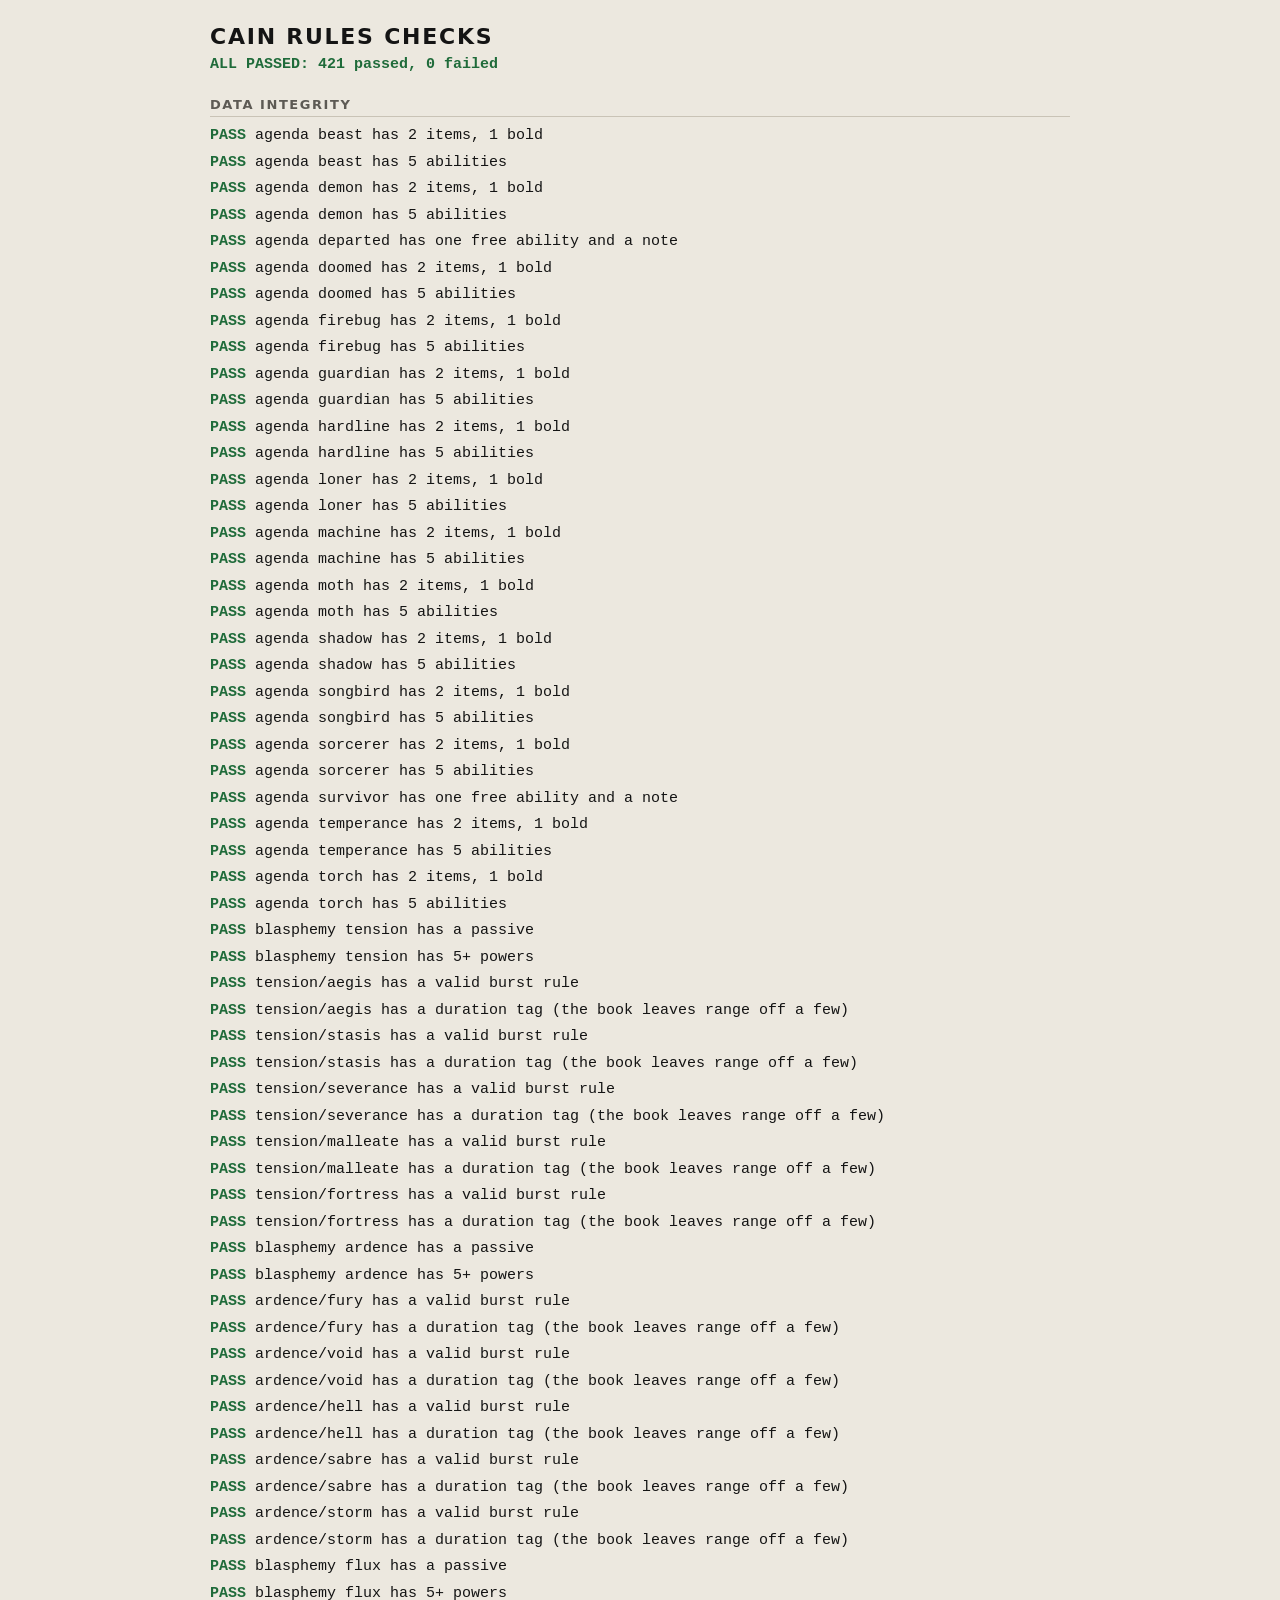
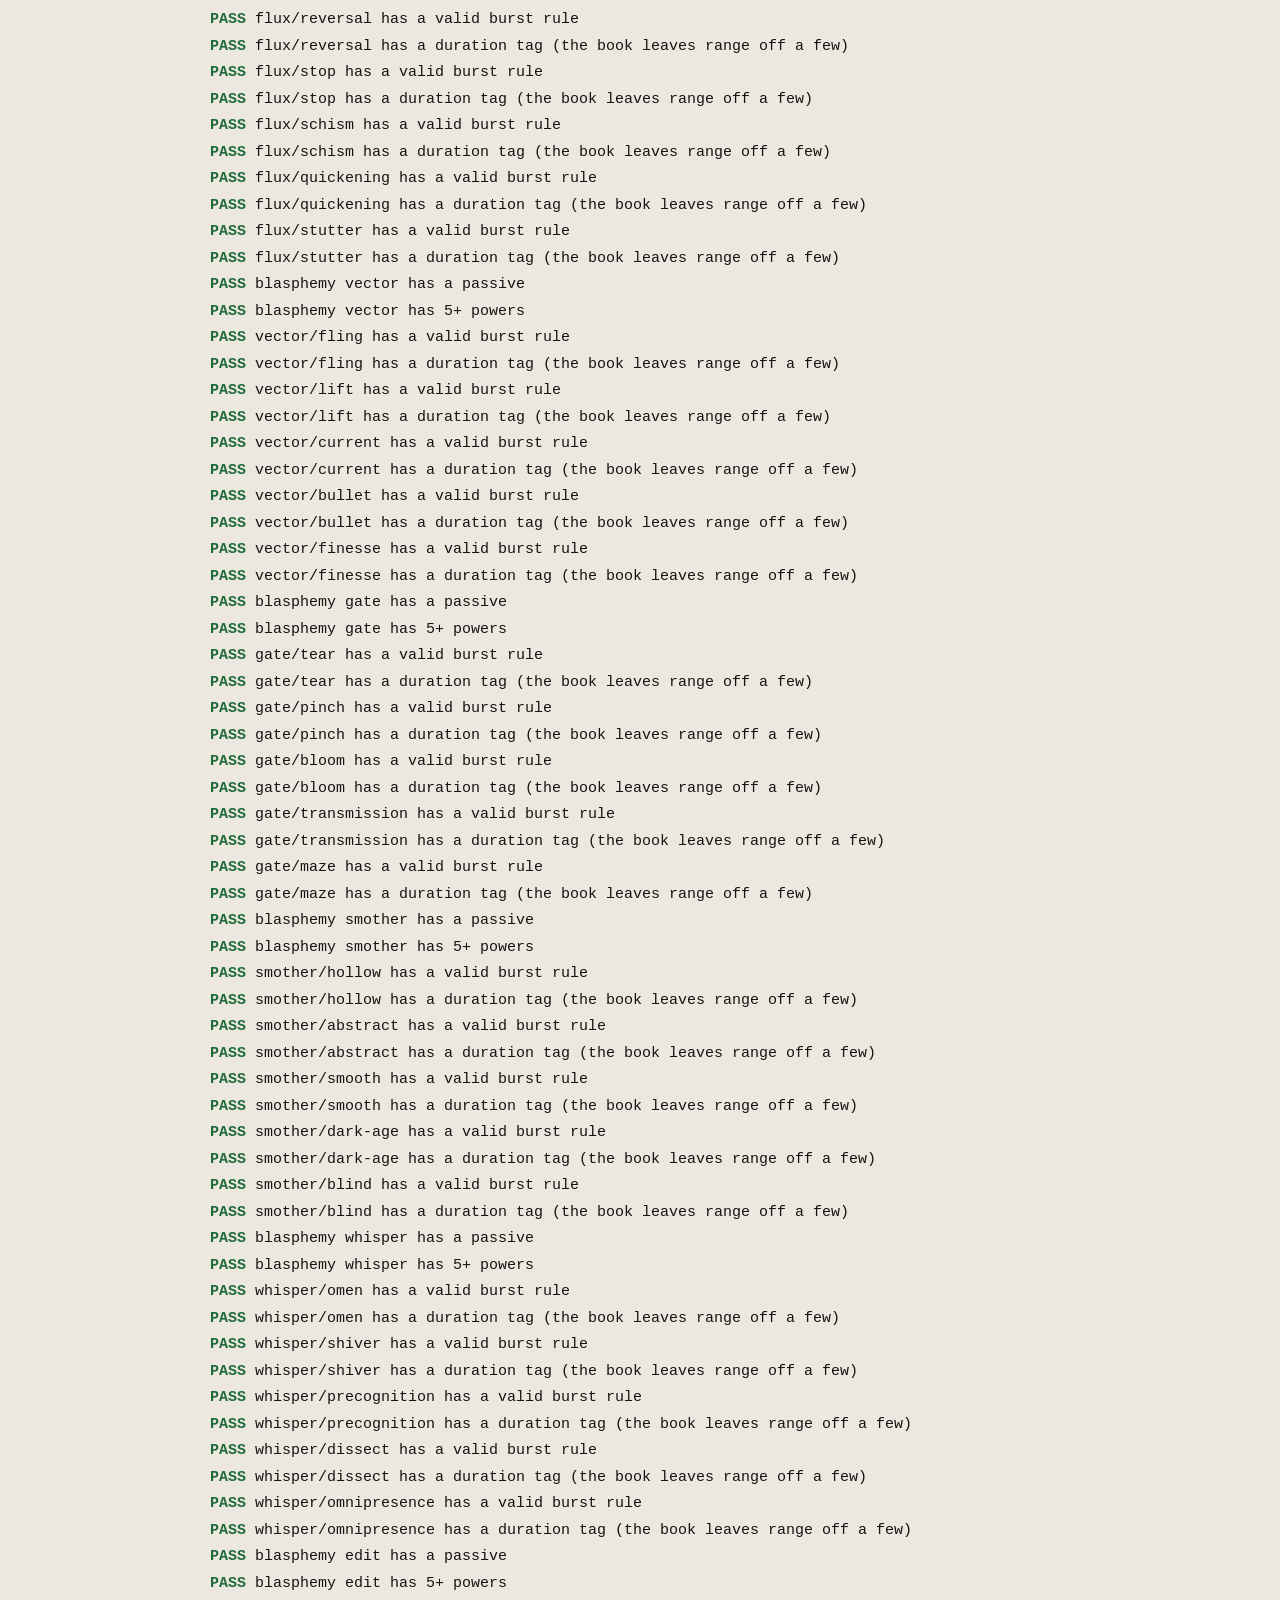
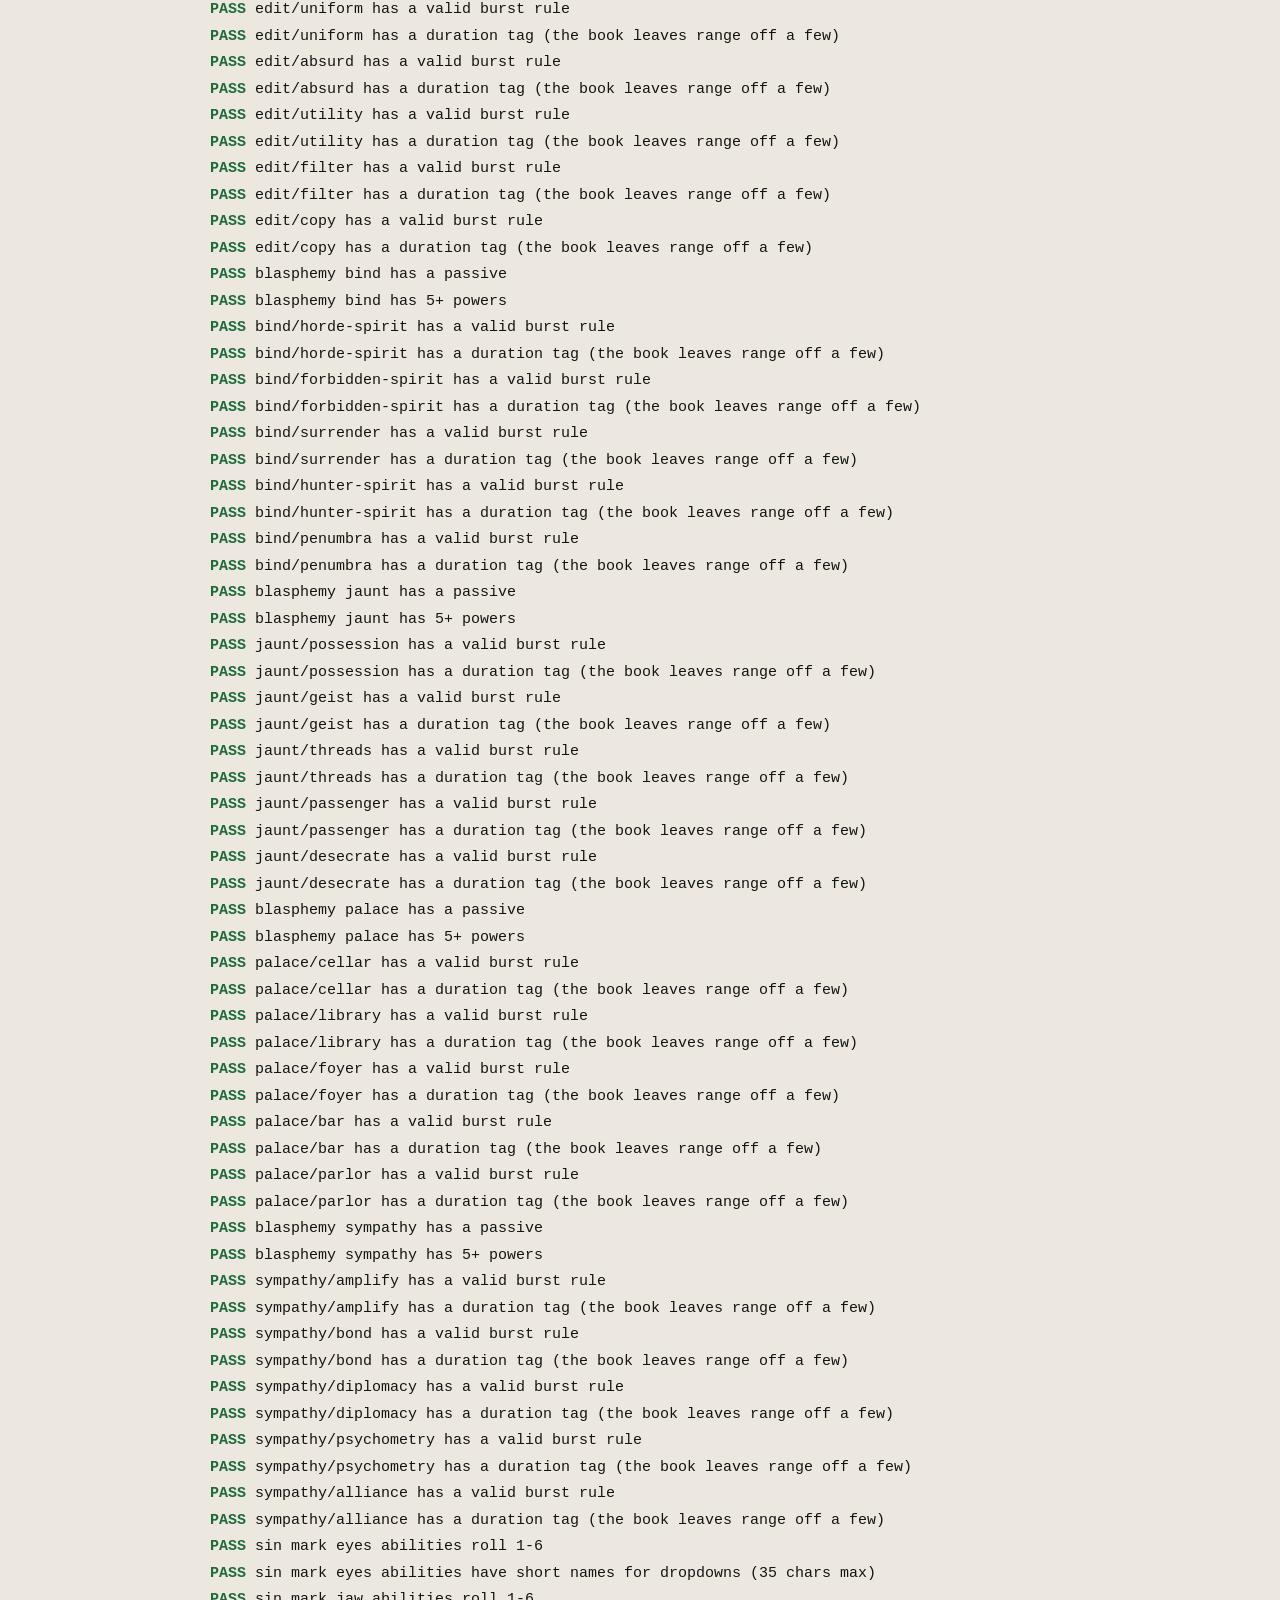
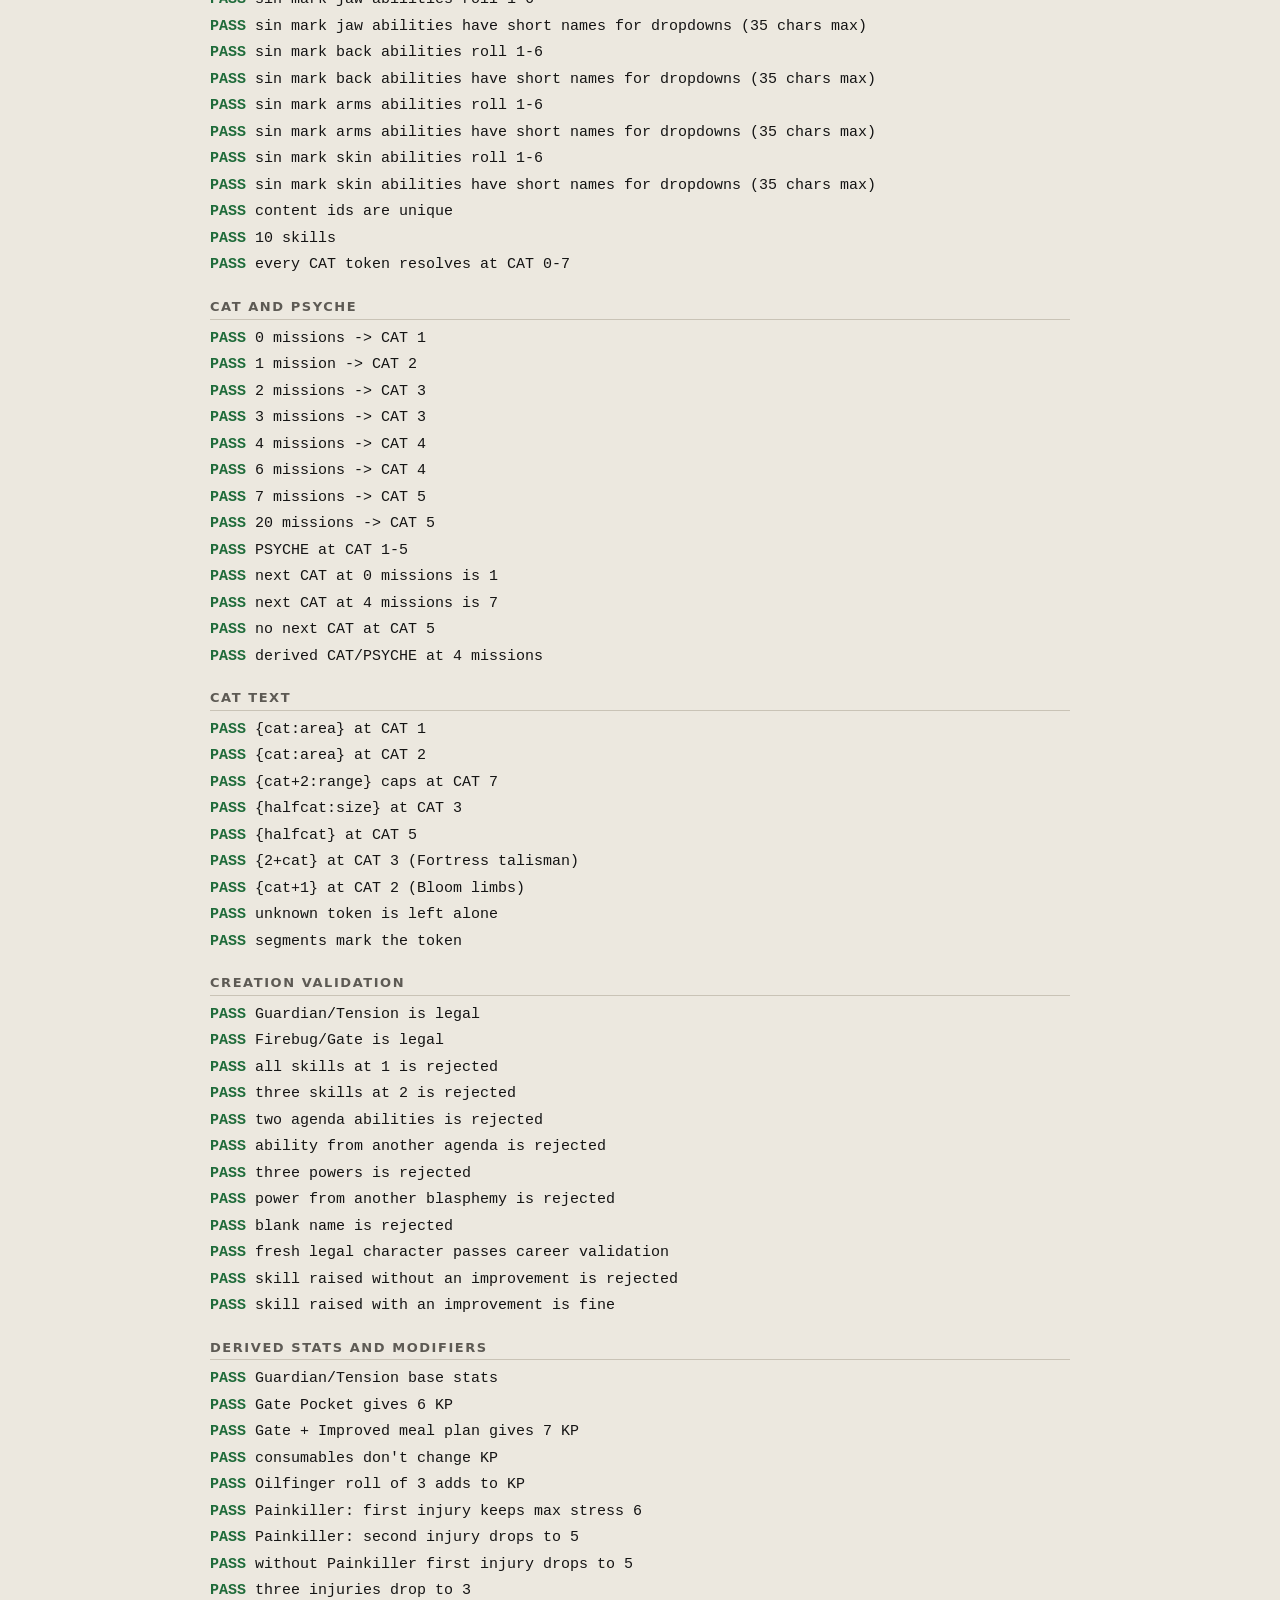
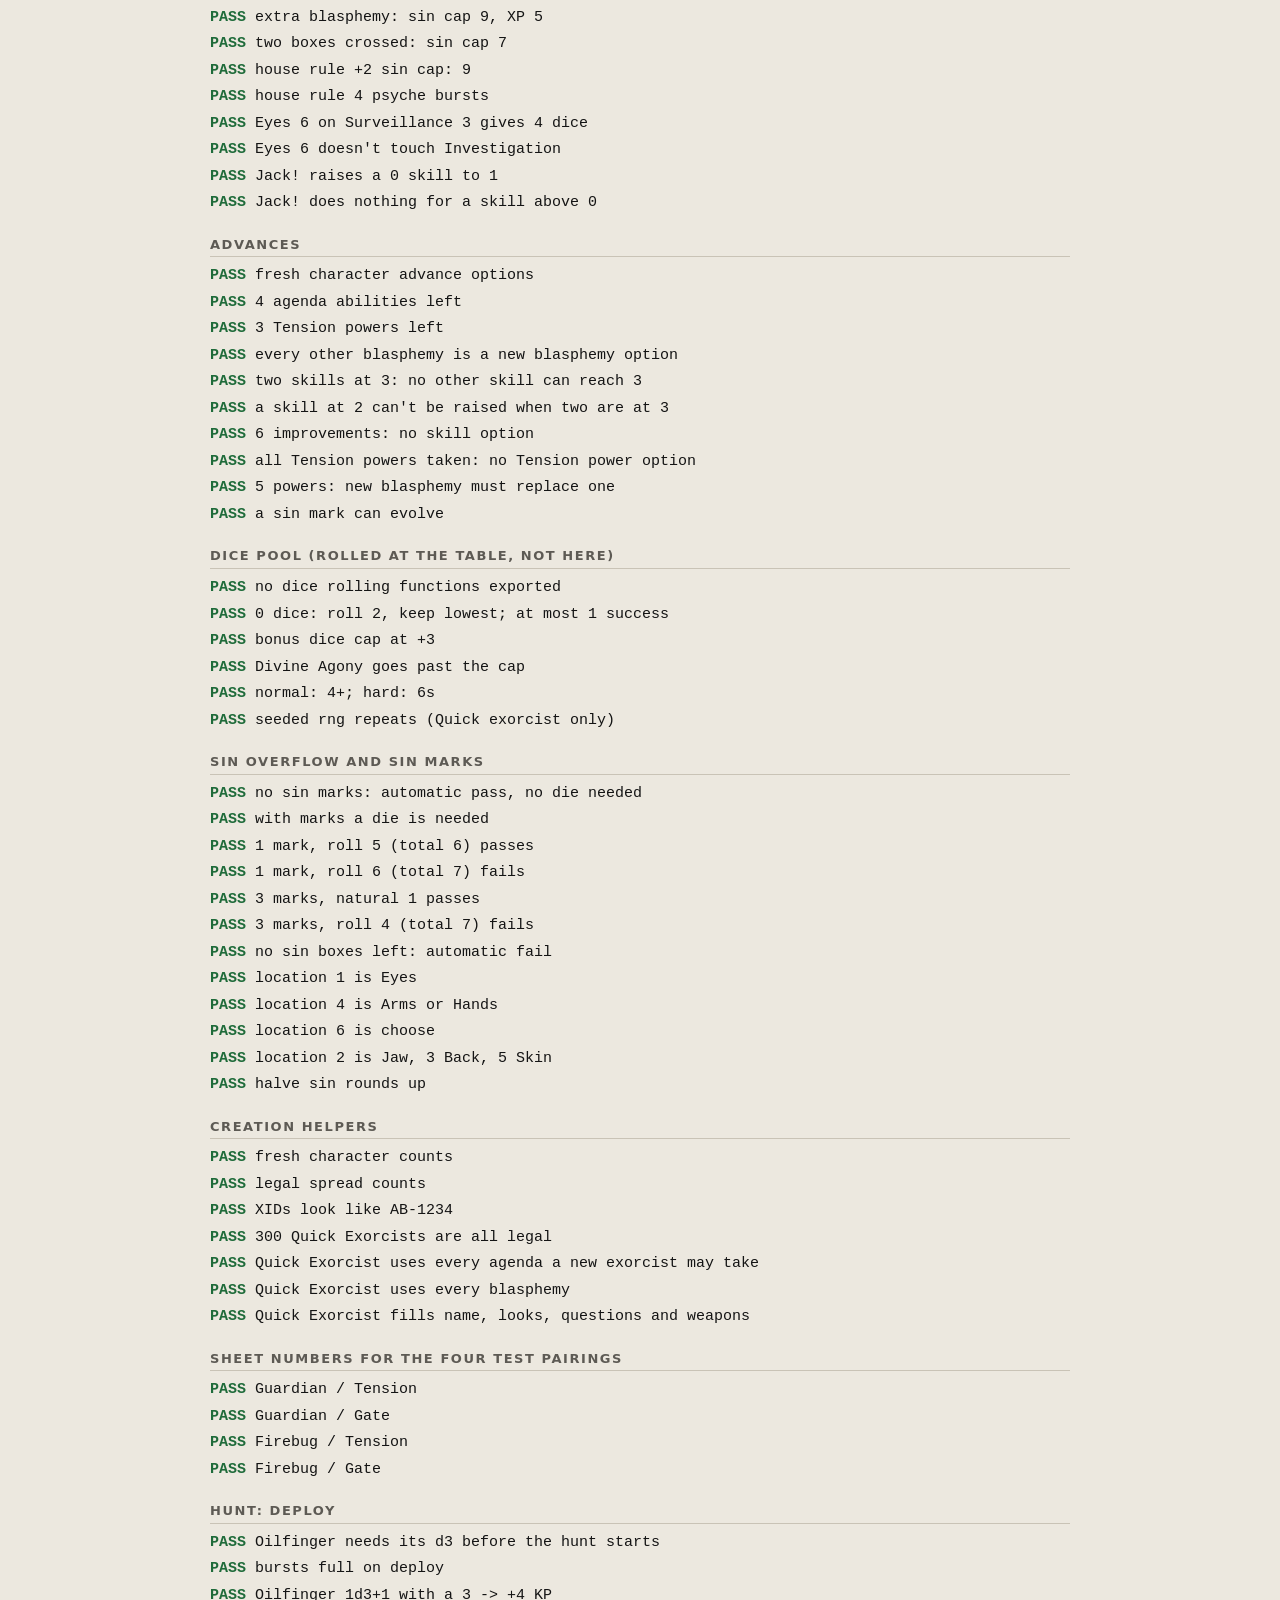
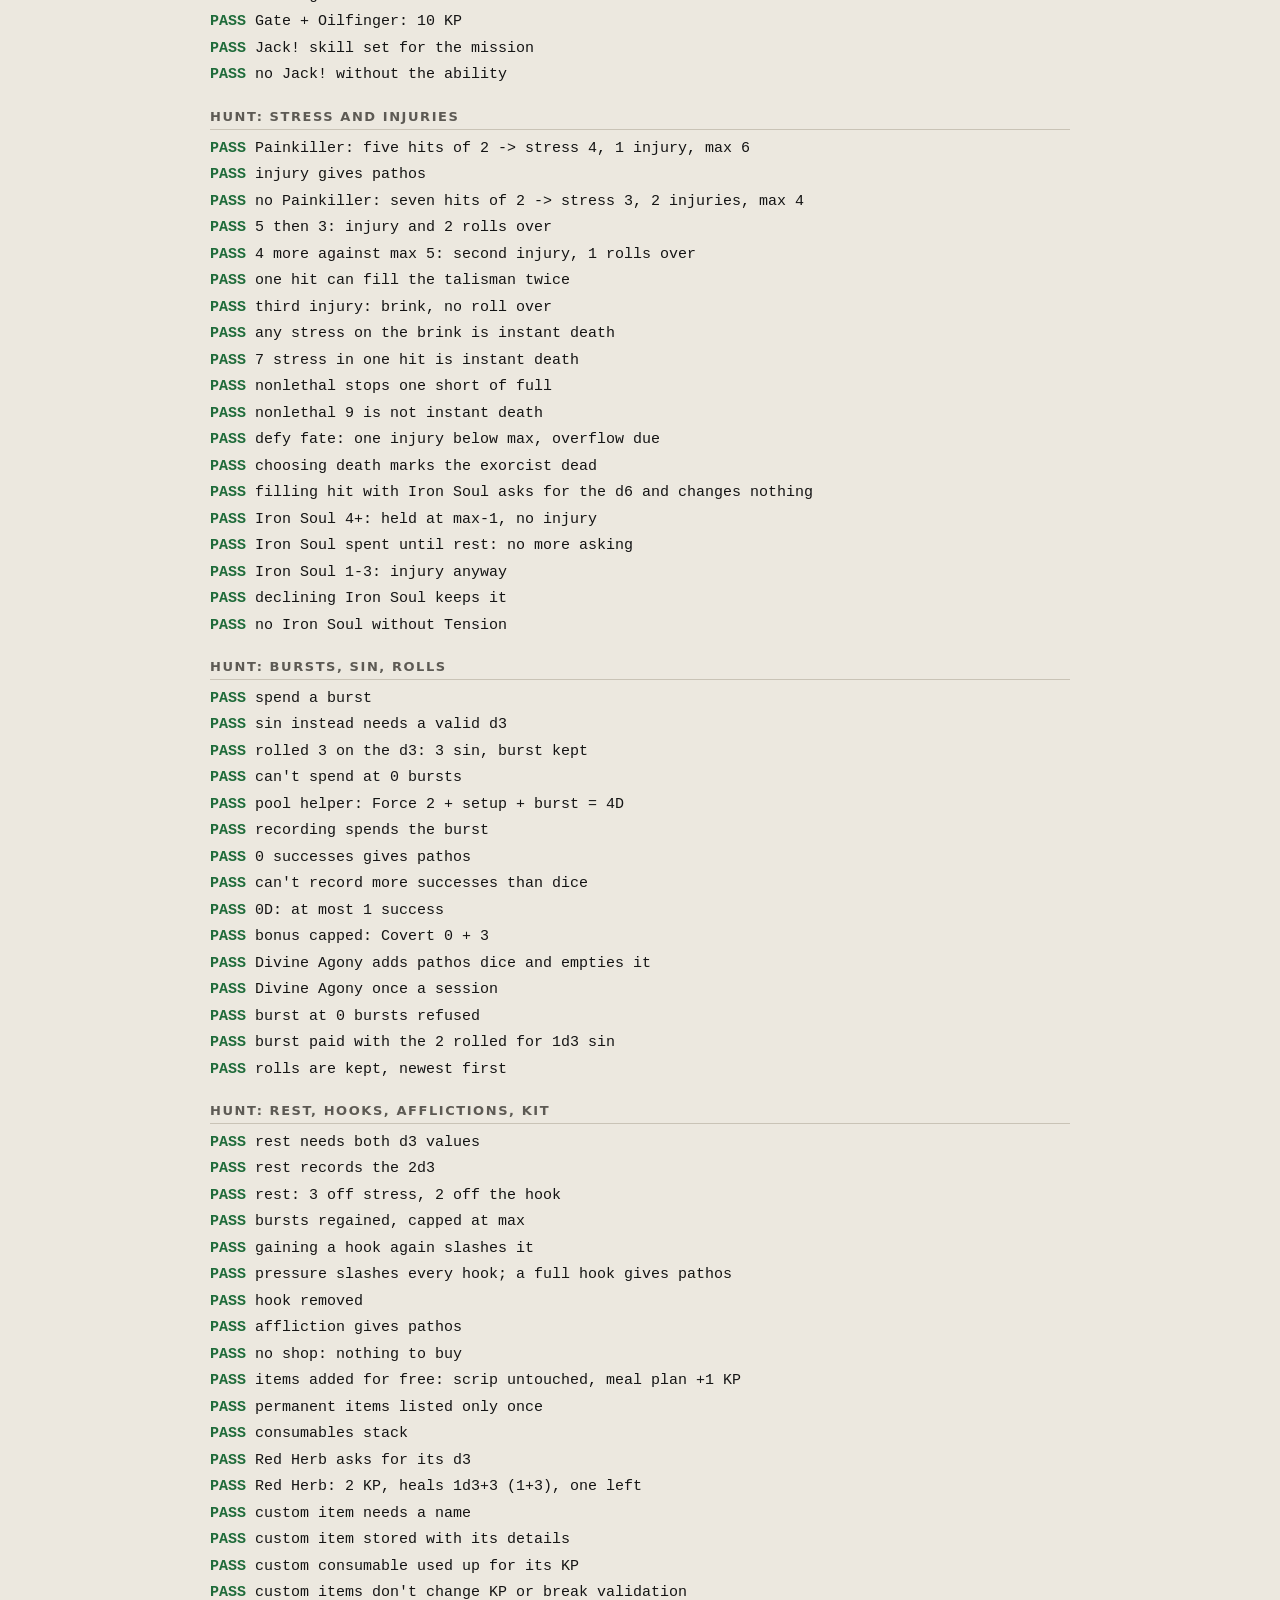
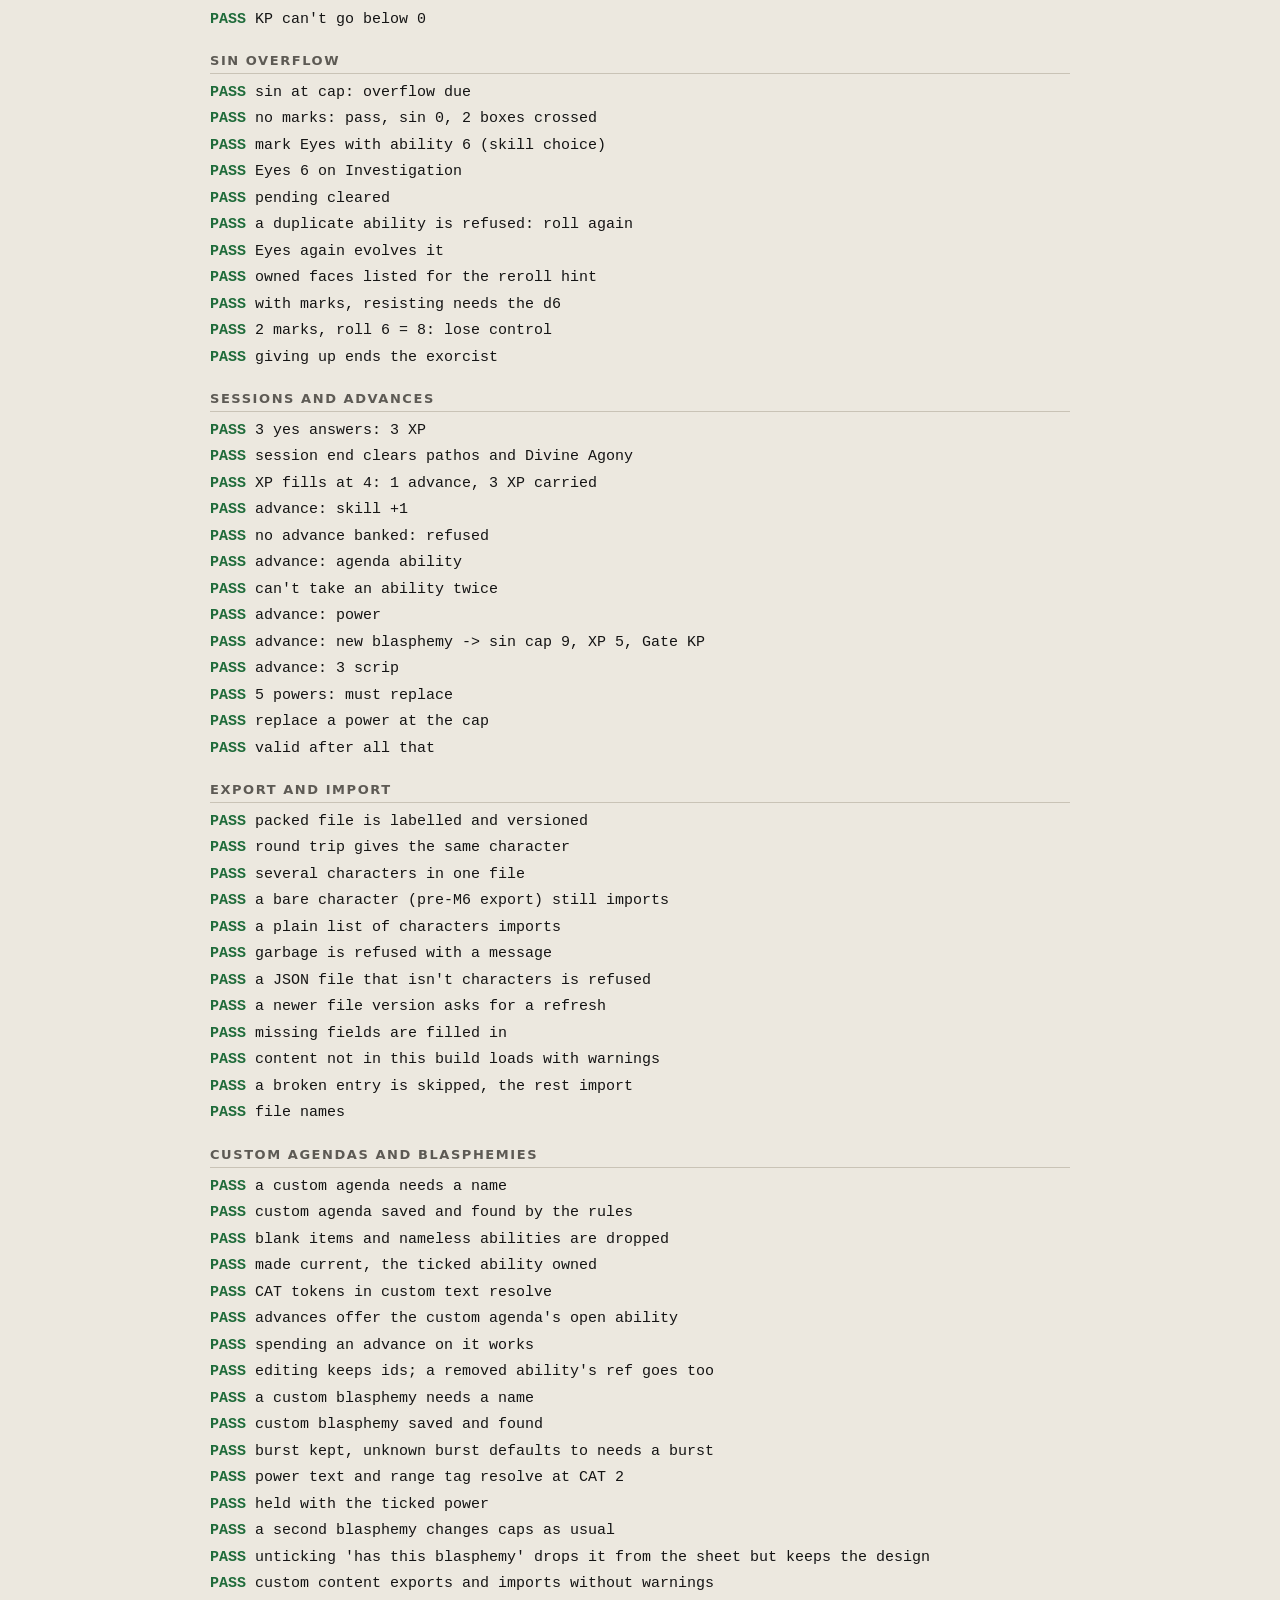
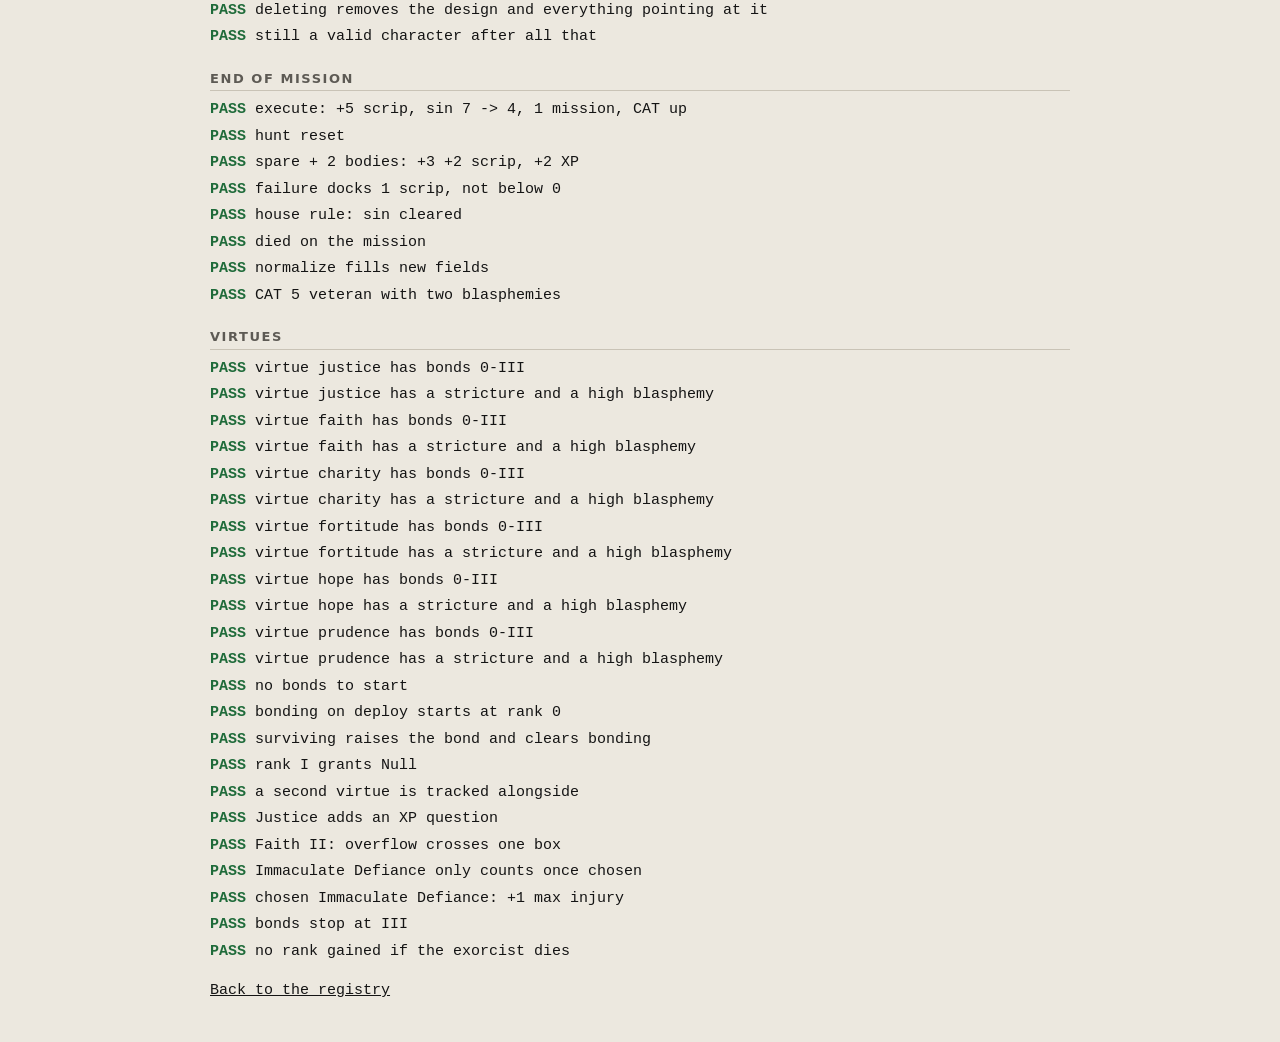
==== tests/rules-test.html @ 872adad9 "Virtues from Games for Freaks issue 1 Six virtues (Justice, Faith, Charity, Fortitude, Hope, Prudenc" ====
<!doctype html>
<html lang="en">
<head>
<meta charset="utf-8">
<meta name="viewport" content="width=device-width, initial-scale=1">
<meta name="robots" content="noindex, nofollow">
<title>Rules Checks</title>
<style>
	:root { --bg: #ece8df; --ink: #141414; --muted: #5d5a54; --pass: #1f6b3a; --fail: #a3161b; --line: #c9c3b6; }
	@media (prefers-color-scheme: dark) {
		:root { --bg: #111; --ink: #e8e4da; --muted: #9a958a; --pass: #6fcf8f; --fail: #ff6b6b; --line: #333; }
	}
	body { margin: 0; padding: 24px 16px; background: var(--bg); color: var(--ink); font: 15px/1.5 "Courier New", monospace; }
	main { max-width: 860px; margin: 0 auto; }
	h1 { font: 700 22px/1.2 system-ui, sans-serif; letter-spacing: .08em; text-transform: uppercase; margin: 0 0 4px; }
	#summary { font-weight: 700; margin: 0 0 20px; }
	#summary.pass { color: var(--pass); }
	#summary.fail { color: var(--fail); }
	h2 { font: 700 13px/1.2 system-ui, sans-serif; letter-spacing: .12em; text-transform: uppercase; color: var(--muted); border-bottom: 1px solid var(--line); padding-bottom: 4px; margin: 20px 0 6px; }
	ul { list-style: none; margin: 0; padding: 0; }
	li { padding: 2px 0; overflow-wrap: anywhere; }
	li.pass::before { content: "PASS "; color: var(--pass); font-weight: 700; }
	li.fail::before { content: "FAIL "; color: var(--fail); font-weight: 700; }
	li.fail { color: var(--fail); }
	a { color: inherit; }
</style>
</head>
<body>
<main>
	<h1>CAIN rules checks</h1>
	<p id="summary">Running...</p>
	<div id="results"></div>
	<p><a href="../index.html">Back to the registry</a></p>
</main>

<script src="../data/core.js"></script>
<script src="../data/agendas.js"></script>
<script src="../data/blasphemies.js"></script>
<script src="../data/sinmarks.js"></script>
<script src="../data/kit.js"></script>
<script src="../data/virtues.js"></script>
<script src="../data/prompts.js"></script>
<script src="../js/rules.js"></script>
<script src="../js/hunt.js"></script>
<script src="../js/transfer.js"></script>
<script>
(function () {
	var R = CAIN.rules;
	var groups = [];
	var current = null;
	var passed = 0;
	var failed = 0;

	function group(name) { current = { name: name, results: [] }; groups.push(current); }

	function check(label, ok, detail) {
		current.results.push({ label: label + (ok || detail === undefined ? "" : " -> " + detail), ok: !!ok });
		if (ok) passed++; else failed++;
	}

	function eq(label, actual, expected) {
		var ok = JSON.stringify(actual) === JSON.stringify(expected);
		check(label, ok, "got " + JSON.stringify(actual) + ", expected " + JSON.stringify(expected));
	}

	// A legal fresh character.
	function build(agendaId, abilityId, blasphemyId, powers) {
		var ch = R.newCharacter();
		ch.name = "Test Exorcist";
		ch.skills.force = 2;
		ch.skills.surveillance = 2;
		ch.skills.covert = 0;
		ch.skills.negotiation = 0;
		ch.skills.authority = 0;
		ch.agenda = agendaId;
		ch.agendaAbilities = [{ agenda: agendaId, ability: abilityId }];
		ch.blasphemies = [{ id: blasphemyId, powers: powers }];
		return ch;
	}

	function sheetNumbers(ch) {
		var d = R.derived(ch);
		return [d.kitPoints, d.maxStress, d.sinCap, d.xpToAdvance, d.psycheBursts, d.psyche];
	}

	function guardianTension() { return build("guardian", "painkiller", "tension", ["aegis", "fortress"]); }
	function firebugGate() { return build("firebug", "oilfinger", "gate", ["tear", "maze"]); }

	try {
		group("Data integrity");
		var ids = {};
		CAIN.agendas.forEach(function (a) {
			// Departed and Survivor are one-ability agendas (with fewer items) in the book.
			var single = a.id === "departed" || a.id === "survivor";
			if (single) check("agenda " + a.id + " has one free ability and a note", a.abilities.length === 1 && !!a.note);
			else {
				check("agenda " + a.id + " has 2 items, 1 bold", a.items.length === 2 && a.items.filter(function (i) { return i.bold; }).length === 1);
				check("agenda " + a.id + " has 5 abilities", a.abilities.length === 5);
			}
			a.abilities.forEach(function (ab) { ids[a.id + "/" + ab.id] = (ids[a.id + "/" + ab.id] || 0) + 1; });
		});
		var bursts = ["required", "onSuccess", "multiple", "none"];
		CAIN.blasphemies.forEach(function (b) {
			check("blasphemy " + b.id + " has a passive", !!(b.passive && b.passive.text));
			check("blasphemy " + b.id + " has 5+ powers", b.powers.length >= 5);
			b.powers.forEach(function (p) {
				ids[b.id + "/" + p.id] = (ids[b.id + "/" + p.id] || 0) + 1;
				check(b.id + "/" + p.id + " has a valid burst rule", bursts.indexOf(p.burst) >= 0, p.burst);
				check(b.id + "/" + p.id + " has a duration tag (the book leaves range off a few)", !!p.tags.duration);
			});
		});
		CAIN.sinMarks.forEach(function (m) {
			eq("sin mark " + m.id + " abilities roll 1-6", m.abilities.map(function (a) { return a.roll; }), [1, 2, 3, 4, 5, 6]);
			check("sin mark " + m.id + " abilities have short names for dropdowns (35 chars max)", m.abilities.every(function (a) { return a.short && a.short.length <= 35; }));
		});
		check("content ids are unique", Object.keys(ids).every(function (k) { return ids[k] === 1; }));
		check("10 skills", CAIN.core.skills.length === 10);

		// Every token in every text must resolve at every CAT.
		var texts = [CAIN.blast.text];
		CAIN.blasphemies.forEach(function (b) {
			texts.push(b.passive.text);
			b.powers.forEach(function (p) { texts.push(p.text, p.tags.range || "", p.talisman || ""); });
		});
		CAIN.sinMarks.forEach(function (m) { m.abilities.forEach(function (a) { texts.push(a.text); }); });
		var leftovers = [];
		texts.forEach(function (t) {
			for (var cat = 0; cat <= 7; cat++) {
				if (/[{}]/.test(R.resolveText(t, cat))) leftovers.push(t.slice(0, 40));
			}
		});
		eq("every CAT token resolves at CAT 0-7", leftovers, []);

		group("CAT and PSYCHE");
		eq("0 missions -> CAT 1", R.catFromMissions(0), 1);
		eq("1 mission -> CAT 2", R.catFromMissions(1), 2);
		eq("2 missions -> CAT 3", R.catFromMissions(2), 3);
		eq("3 missions -> CAT 3", R.catFromMissions(3), 3);
		eq("4 missions -> CAT 4", R.catFromMissions(4), 4);
		eq("6 missions -> CAT 4", R.catFromMissions(6), 4);
		eq("7 missions -> CAT 5", R.catFromMissions(7), 5);
		eq("20 missions -> CAT 5", R.catFromMissions(20), 5);
		eq("PSYCHE at CAT 1-5", [1, 2, 3, 4, 5].map(R.psycheFromCat), [1, 1, 2, 2, 3]);
		eq("next CAT at 0 missions is 1", R.nextCatAt(0), 1);
		eq("next CAT at 4 missions is 7", R.nextCatAt(4), 7);
		eq("no next CAT at CAT 5", R.nextCatAt(7), null);
		var vet = guardianTension();
		vet.missionsSurvived = 4;
		eq("derived CAT/PSYCHE at 4 missions", [R.derived(vet).cat, R.derived(vet).psyche], [4, 2]);

		group("CAT text");
		eq("{cat:area} at CAT 1", R.resolveText("{cat:area}", 1), "a few people");
		eq("{cat:area} at CAT 2", R.resolveText("{cat:area}", 2), "an entire room");
		eq("{cat+2:range} caps at CAT 7", R.resolveText("{cat+2:range}", 7), "over the horizon");
		eq("{halfcat:size} at CAT 3", R.resolveText("{halfcat:size}", 3), "a large animal");
		eq("{halfcat} at CAT 5", R.resolveText("{halfcat}", 5), "3");
		eq("{2+cat} at CAT 3 (Fortress talisman)", R.resolveText(R.power("tension", "fortress").talisman, 3), "5");
		eq("{cat+1} at CAT 2 (Bloom limbs)", R.resolveText("{cat+1}", 2), "3");
		eq("unknown token is left alone", R.resolveText("{nonsense}", 3), "{nonsense}");
		var seg = R.resolveSegments("up to {cat:size}.", 4);
		eq("segments mark the token", [seg[1].dim, seg[1].level, seg[1].text], ["size", 4, "a large vehicle"]);

		group("Creation validation");
		eq("Guardian/Tension is legal", R.validateCreation(guardianTension()), []);
		eq("Firebug/Gate is legal", R.validateCreation(firebugGate()), []);
		var bad = R.newCharacter();
		bad.name = "x";
		check("all skills at 1 is rejected", R.validateCreation(bad).some(function (p) { return p.step === "skills"; }));
		bad = guardianTension();
		bad.skills.connection = 2;
		check("three skills at 2 is rejected", R.validateCreation(bad).some(function (p) { return p.step === "skills"; }));
		bad = guardianTension();
		bad.agendaAbilities.push({ agenda: "guardian", ability: "castle" });
		check("two agenda abilities is rejected", R.validateCreation(bad).some(function (p) { return p.step === "agenda"; }));
		bad = guardianTension();
		bad.agendaAbilities = [{ agenda: "firebug", ability: "jack" }];
		check("ability from another agenda is rejected", R.validateCreation(bad).some(function (p) { return p.step === "agenda"; }));
		bad = guardianTension();
		bad.blasphemies[0].powers.push("stasis");
		check("three powers is rejected", R.validateCreation(bad).some(function (p) { return p.step === "blasphemy"; }));
		bad = guardianTension();
		bad.blasphemies[0].powers = ["aegis", "tear"];
		check("power from another blasphemy is rejected", R.validateCreation(bad).some(function (p) { return p.step === "blasphemy"; }));
		bad = guardianTension();
		bad.name = "  ";
		check("blank name is rejected", R.validateCreation(bad).some(function (p) { return p.step === "concept"; }));
		eq("fresh legal character passes career validation", R.validateCharacter(guardianTension()), []);
		bad = guardianTension();
		bad.skills.force = 3;
		check("skill raised without an improvement is rejected", R.validateCharacter(bad).length > 0);
		bad.skillImprovements = 1;
		eq("skill raised with an improvement is fine", R.validateCharacter(bad), []);

		group("Derived stats and modifiers");
		var gt = R.derived(guardianTension());
		eq("Guardian/Tension base stats", [gt.kitPoints, gt.maxStress, gt.maxInjuries, gt.sinCap, gt.xpToAdvance, gt.psycheBursts, gt.restDice], [5, 6, 3, 10, 4, 3, 2]);
		var fg = firebugGate();
		eq("Gate Pocket gives 6 KP", R.derived(fg).kitPoints, 6);
		fg.purchases.push({ item: "improved-meal-plan", count: 1 });
		eq("Gate + Improved meal plan gives 7 KP", R.derived(fg).kitPoints, 7);
		fg.purchases.push({ item: "red-herb", count: 3 });
		eq("consumables don't change KP", R.derived(fg).kitPoints, 7);
		fg.hunt.kpBonus = 3;
		eq("Oilfinger roll of 3 adds to KP", R.derived(fg).kitPoints, 10);

		var pk = guardianTension();
		pk.hunt.injuries = 1;
		eq("Painkiller: first injury keeps max stress 6", R.derived(pk).maxStress, 6);
		pk.hunt.injuries = 2;
		eq("Painkiller: second injury drops to 5", R.derived(pk).maxStress, 5);
		var np = build("guardian", "castle", "tension", ["aegis", "fortress"]);
		np.hunt.injuries = 1;
		eq("without Painkiller first injury drops to 5", R.derived(np).maxStress, 5);
		np.hunt.injuries = 3;
		eq("three injuries drop to 3", R.derived(np).maxStress, 3);

		var two = guardianTension();
		two.blasphemies.push({ id: "gate", powers: ["tear"] });
		eq("extra blasphemy: sin cap 9, XP 5", [R.derived(two).sinCap, R.derived(two).xpToAdvance], [9, 5]);
		two.sinBoxesCrossed = 2;
		eq("two boxes crossed: sin cap 7", R.derived(two).sinCap, 7);
		two.settings.sinCapBonus = 2;
		eq("house rule +2 sin cap: 9", R.derived(two).sinCap, 9);
		var hr = guardianTension();
		hr.settings.psycheBursts = 4;
		eq("house rule 4 psyche bursts", R.derived(hr).psycheBursts, 4);

		var eyes = guardianTension();
		eyes.skills.surveillance = 3;
		eyes.sinMarks = [{ mark: "eyes", abilities: [{ roll: 6, skill: "surveillance" }] }];
		eq("Eyes 6 on Surveillance 3 gives 4 dice", R.derived(eyes).skillDice.surveillance, 4);
		eq("Eyes 6 doesn't touch Investigation", R.derived(eyes).skillDice.investigation, 1);
		var jack = firebugGate();
		jack.hunt.jackSkill = "covert";
		eq("Jack! raises a 0 skill to 1", R.derived(jack).skillDice.covert, 1);
		jack.hunt.jackSkill = "force";
		eq("Jack! does nothing for a skill above 0", R.derived(jack).skillDice.force, 2);

		group("Advances");
		var fresh = guardianTension();
		var kinds = R.legalAdvances(fresh).map(function (o) { return o.kind; });
		eq("fresh character advance options", kinds, ["agendaAbility", "blasphemyPower", "newBlasphemy", "scrip", "skill"]);
		var opt = R.legalAdvances(fresh);
		eq("4 agenda abilities left", opt[0].choices.length, 4);
		eq("3 Tension powers left", opt[1].choices.length, 3);
		eq("every other blasphemy is a new blasphemy option", opt[2].choices, CAIN.blasphemies.map(function (b) { return b.id; }).filter(function (id) { return id !== "tension"; }));
		var maxed = guardianTension();
		maxed.skills.force = 3;
		maxed.skills.surveillance = 3;
		maxed.skillImprovements = 2;
		var skillOpt = R.legalAdvances(maxed).filter(function (o) { return o.kind === "skill"; })[0];
		check("two skills at 3: no other skill can reach 3", skillOpt.choices.indexOf("investigation") >= 0 && skillOpt.choices.indexOf("connection") >= 0 && skillOpt.choices.indexOf("force") < 0);
		maxed.skills.connection = 2;
		skillOpt = R.legalAdvances(maxed).filter(function (o) { return o.kind === "skill"; })[0];
		check("a skill at 2 can't be raised when two are at 3", skillOpt.choices.indexOf("connection") < 0);
		var spent = guardianTension();
		spent.skillImprovements = 6;
		check("6 improvements: no skill option", R.legalAdvances(spent).every(function (o) { return o.kind !== "skill"; }));
		var full = guardianTension();
		full.blasphemies[0].powers = ["aegis", "stasis", "severance", "malleate", "fortress"];
		var fullKinds = R.legalAdvances(full);
		check("all Tension powers taken: no Tension power option", fullKinds.every(function (o) { return o.kind !== "blasphemyPower"; }));
		check("5 powers: new blasphemy must replace one", fullKinds.filter(function (o) { return o.kind === "newBlasphemy"; })[0].mustReplace === true);
		var marked = guardianTension();
		marked.sinMarks = [{ mark: "arms", abilities: [{ roll: 2 }] }];
		check("a sin mark can evolve", R.legalAdvances(marked).some(function (o) { return o.kind === "evolveSinMark"; }));

		group("Dice pool (rolled at the table, not here)");
		check("no dice rolling functions exported", !R.actionRoll && !R.rollDice && !R.d6 && !R.d3 && !CAIN.hunt.roll && !CAIN.hunt.rollSinMark);
		var r = R.dicePool({ skill: 0 });
		eq("0 dice: roll 2, keep lowest; at most 1 success", [r.pool, r.zeroPool, r.maxSuccesses], [0, true, 1]);
		r = R.dicePool({ skill: 2, bonus: 5 });
		eq("bonus dice cap at +3", [r.pool, r.bonusUsed, r.bonusCapped], [5, 3, true]);
		r = R.dicePool({ skill: 1, bonus: 3, agony: 2 });
		eq("Divine Agony goes past the cap", r.pool, 6);
		eq("normal: 4+; hard: 6s", [R.dicePool({ skill: 3 }).target, R.dicePool({ skill: 3, hard: true }).target], [4, 6]);
		var a = R.makeRng(42), b = R.makeRng(42);
		eq("seeded rng repeats (Quick exorcist only)", [a(), a()], [b(), b()]);

		group("Sin overflow and sin marks");
		var so = guardianTension();
		eq("no sin marks: automatic pass, no die needed", R.resistOverflow(so).pass, true);
		so.sinMarks = [{ mark: "eyes", abilities: [{ roll: 1 }] }];
		check("with marks a die is needed", R.resistOverflow(so).needsRoll === true);
		eq("1 mark, roll 5 (total 6) passes", R.resistOverflow(so, 5).pass, true);
		eq("1 mark, roll 6 (total 7) fails", R.resistOverflow(so, 6).pass, false);
		so.sinMarks.push({ mark: "arms", abilities: [{ roll: 1 }] }, { mark: "eyes", abilities: [{ roll: 2 }] });
		eq("3 marks, natural 1 passes", R.resistOverflow(so, 1).pass, true);
		eq("3 marks, roll 4 (total 7) fails", R.resistOverflow(so, 4).pass, false);
		so.sinBoxesCrossed = 10;
		eq("no sin boxes left: automatic fail", R.resistOverflow(so, 1).pass, false);
		eq("location 1 is Eyes", R.markForFace(1).mark, "eyes");
		eq("location 4 is Arms or Hands", R.markForFace(4).mark, "arms");
		eq("location 6 is choose", R.markForFace(6).choose, true);
		eq("location 2 is Jaw, 3 Back, 5 Skin", [2, 3, 5].map(function (f) { return R.markForFace(f).mark; }), ["jaw", "back", "skin"]);
		eq("halve sin rounds up", [R.halveSin(7), R.halveSin(6), R.halveSin(0)], [4, 3, 0]);

		group("Creation helpers");
		eq("fresh character counts", R.creationCounts(R.newCharacter()), { raised: 0, lowered: 0, maxed: 0 });
		eq("legal spread counts", R.creationCounts(guardianTension()), { raised: 2, lowered: 3, maxed: 0 });
		var xrng = R.makeRng(7);
		var xids = [];
		for (var xi = 0; xi < 50; xi++) xids.push(R.generateXid(xrng));
		check("XIDs look like AB-1234", xids.every(function (x) { return /^[A-Z]{2}-\d{4}$/.test(x); }), xids[0]);
		var rrng = R.makeRng(1234);
		var bad = [];
		var seenAgendas = {}, seenBlasphemies = {};
		for (var ri = 0; ri < 300; ri++) {
			var rc = R.randomCharacter(rrng);
			var probs = R.validateCreation(rc).concat(R.validateCharacter(rc));
			if (probs.length) bad.push(rc.name + ": " + probs[0].message);
			seenAgendas[rc.agenda] = 1;
			seenBlasphemies[rc.blasphemies[0].id] = 1;
		}
		eq("300 Quick Exorcists are all legal", bad.slice(0, 3), []);
		eq("Quick Exorcist uses every agenda a new exorcist may take", Object.keys(seenAgendas).sort(), CAIN.agendas.filter(function (a) { return !a.requires; }).map(function (a) { return a.id; }).sort());
		eq("Quick Exorcist uses every blasphemy", Object.keys(seenBlasphemies).sort(), CAIN.blasphemies.map(function (b) { return b.id; }).sort());
		var named = R.randomCharacter(R.makeRng(5));
		check("Quick Exorcist fills name, looks, questions and weapons", !!(named.name && named.looks.hair && named.questions.mother && named.weaponLook));

		group("Sheet numbers for the four test pairings");
		// [kit points, max stress, sin cap, XP to advance, bursts, PSYCHE] at CAT 1, by hand from the rules.
		eq("Guardian / Tension", sheetNumbers(build("guardian", "castle", "tension", ["aegis", "stasis"])), [5, 6, 10, 4, 3, 1]);
		eq("Guardian / Gate", sheetNumbers(build("guardian", "iron-wall", "gate", ["tear", "pinch"])), [6, 6, 10, 4, 3, 1]);
		eq("Firebug / Tension", sheetNumbers(build("firebug", "jack", "tension", ["severance", "fortress"])), [5, 6, 10, 4, 3, 1]);
		eq("Firebug / Gate", sheetNumbers(build("firebug", "extra-parts", "gate", ["bloom", "maze"])), [6, 6, 10, 4, 3, 1]);
		var H = CAIN.hunt;

		group("Hunt: deploy");
		var dep = build("firebug", "oilfinger", "gate", ["tear", "maze"]);
		var need = H.startMission(dep, {});
		check("Oilfinger needs its d3 before the hunt starts", need.ok === false && need.needs[0].id === "oilfinger" && !dep.hunt.started);
		H.startMission(dep, { missionRolls: { oilfinger: 3 } });
		eq("bursts full on deploy", dep.hunt.bursts, 3);
		eq("Oilfinger 1d3+1 with a 3 -> +4 KP", dep.hunt.kpBonus, 4);
		eq("Gate + Oilfinger: 10 KP", H.kpLeft(dep), 10);
		var jk = build("firebug", "jack", "tension", ["aegis", "stasis"]);
		H.startMission(jk, { jackSkill: "covert" });
		eq("Jack! skill set for the mission", [jk.hunt.jackSkill, R.derived(jk).skillDice.covert], ["covert", 1]);
		var nj = guardianTension();
		H.startMission(nj, { jackSkill: "covert" });
		eq("no Jack! without the ability", nj.hunt.jackSkill, null);

		group("Hunt: stress and injuries");
		var pk2 = guardianTension();
		H.startMission(pk2, {});
		for (var si = 0; si < 5; si++) H.takeStress(pk2, 2, { ironSoulRoll: null });
		eq("Painkiller: five hits of 2 -> stress 4, 1 injury, max 6", [pk2.hunt.stress, pk2.hunt.injuries, R.derived(pk2).maxStress], [4, 1, 6]);
		eq("injury gives pathos", pk2.hunt.pathos, 1);
		var cs = build("guardian", "castle", "tension", ["aegis", "stasis"]);
		H.startMission(cs, {});
		for (si = 0; si < 7; si++) H.takeStress(cs, 2, { ironSoulRoll: null });
		// 2,4,6 -> injury (max 5), 2,4,6 -> injury, 1 rolls over (max 4), 3.
		eq("no Painkiller: seven hits of 2 -> stress 3, 2 injuries, max 4", [cs.hunt.stress, cs.hunt.injuries, R.derived(cs).maxStress], [3, 2, 4]);
		var ro = build("guardian", "castle", "tension", ["aegis", "stasis"]);
		H.startMission(ro, {});
		H.takeStress(ro, 5, { ironSoulRoll: null });
		H.takeStress(ro, 3, { ironSoulRoll: null });
		eq("5 then 3: injury and 2 rolls over", [ro.hunt.stress, ro.hunt.injuries], [2, 1]);
		H.takeStress(ro, 4, { ironSoulRoll: null });
		eq("4 more against max 5: second injury, 1 rolls over", [ro.hunt.stress, ro.hunt.injuries], [1, 2]);
		var dbl = build("guardian", "castle", "tension", ["aegis", "stasis"]);
		H.startMission(dbl, {});
		H.takeStress(dbl, 5, { ironSoulRoll: null });
		H.takeStress(dbl, 6, { ironSoulRoll: null });
		eq("one hit can fill the talisman twice", [dbl.hunt.stress, dbl.hunt.injuries], [0, 2]);
		H.takeStress(ro, 4, { ironSoulRoll: null });
		eq("third injury: brink, no roll over", [ro.hunt.stress, ro.hunt.injuries, H.atBrink(ro)], [0, 3, true]);
		var brink = H.takeStress(ro, 1, { nonlethal: true });
		check("any stress on the brink is instant death", brink.death === true && ro.hunt.pending.type === "instantDeath");
		var big = build("guardian", "castle", "tension", ["aegis", "stasis"]);
		H.startMission(big, {});
		check("7 stress in one hit is instant death", H.takeStress(big, 7, { ironSoulRoll: null }).death === true);
		var nl = build("guardian", "castle", "tension", ["aegis", "stasis"]);
		H.startMission(nl, {});
		H.takeStress(nl, 4, { ironSoulRoll: null });
		H.takeStress(nl, 5, { nonlethal: true });
		eq("nonlethal stops one short of full", [nl.hunt.stress, nl.hunt.injuries], [5, 0]);
		H.takeStress(nl, 9, { nonlethal: true });
		eq("nonlethal 9 is not instant death", [nl.hunt.stress, nl.hunt.pending], [5, null]);
		H.resolveDeath(big, "defy");
		eq("defy fate: one injury below max, overflow due", [big.hunt.injuries, H.overflowDue(big)], [2, true]);
		var dies = build("guardian", "castle", "tension", ["aegis", "stasis"]);
		H.startMission(dies, {});
		H.takeStress(dies, 8, { ironSoulRoll: null });
		H.resolveDeath(dies, "die");
		check("choosing death marks the exorcist dead", !!dies.dead && dies.hunt.pending === null);
		var iron = build("guardian", "castle", "tension", ["aegis", "stasis"]);
		H.startMission(iron, {});
		H.takeStress(iron, 5, {});
		var ask = H.takeStress(iron, 2, {});
		check("filling hit with Iron Soul asks for the d6 and changes nothing", ask.ask === "ironSoul" && iron.hunt.stress === 5 && iron.hunt.injuries === 0);
		H.takeStress(iron, 2, { ironSoulRoll: 4 });
		eq("Iron Soul 4+: held at max-1, no injury", [iron.hunt.stress, iron.hunt.injuries, iron.hunt.ironSoulUsed], [5, 0, true]);
		check("Iron Soul spent until rest: no more asking", H.takeStress(iron, 2, {}).ask === undefined && iron.hunt.injuries === 1);
		var ironFail = build("guardian", "castle", "tension", ["aegis", "stasis"]);
		H.startMission(ironFail, {});
		H.takeStress(ironFail, 5, {});
		H.takeStress(ironFail, 2, { ironSoulRoll: 3 });
		eq("Iron Soul 1-3: injury anyway", [ironFail.hunt.injuries, ironFail.hunt.stress, ironFail.hunt.ironSoulUsed], [1, 1, true]);
		var ironNo = build("guardian", "castle", "tension", ["aegis", "stasis"]);
		H.startMission(ironNo, {});
		H.takeStress(ironNo, 6, { ironSoulRoll: null });
		eq("declining Iron Soul keeps it", [ironNo.hunt.injuries, ironNo.hunt.ironSoulUsed], [1, false]);
		var noIron = build("guardian", "castle", "gate", ["tear", "maze"]);
		H.startMission(noIron, {});
		check("no Iron Soul without Tension", H.takeStress(noIron, 6, {}).ask === undefined && noIron.hunt.injuries === 1);

		group("Hunt: bursts, sin, rolls");
		var br = guardianTension();
		H.startMission(br, {});
		H.spendBurst(br);
		eq("spend a burst", br.hunt.bursts, 2);
		check("sin instead needs a valid d3", H.spendBurst(br, 4).ok === false && br.sin === 0);
		H.spendBurst(br, 3);
		eq("rolled 3 on the d3: 3 sin, burst kept", [br.hunt.bursts, br.sin], [2, 3]);
		H.spendBurst(br); H.spendBurst(br);
		check("can't spend at 0 bursts", H.spendBurst(br).ok === false);
		var rl = guardianTension();
		H.startMission(rl, {});
		eq("pool helper: Force 2 + setup + burst = 4D", H.poolFor(rl, { skill: "force", setup: true, burst: true }).pool, 4);
		var res = H.recordRoll(rl, { skill: "force", setup: true, burst: true }, 0);
		eq("recording spends the burst", rl.hunt.bursts, 2);
		eq("0 successes gives pathos", rl.hunt.pathos, 1);
		check("can't record more successes than dice", H.recordRoll(rl, { skill: "covert" }, 2).ok === false);
		check("0D: at most 1 success", H.recordRoll(rl, { skill: "covert" }, 1).ok === true);
		eq("bonus capped: Covert 0 + 3", H.poolFor(rl, { skill: "covert", circumstance: 5 }).pool, 3);
		rl.hunt.pathos = 2;
		res = H.recordRoll(rl, { skill: "force", agony: true }, 2);
		eq("Divine Agony adds pathos dice and empties it", [res.roll.pool, rl.hunt.pathos, rl.hunt.divineAgonyUsed], [4, 0, true]);
		check("Divine Agony once a session", H.recordRoll(rl, { skill: "force", agony: true }, 1).ok === false);
		rl.hunt.bursts = 0;
		check("burst at 0 bursts refused", H.recordRoll(rl, { skill: "psyche", burst: true }, 1).ok === false);
		res = H.recordRoll(rl, { skill: "psyche", burst: true, burstSinRoll: 2 }, 1);
		eq("burst paid with the 2 rolled for 1d3 sin", [res.ok, rl.sin, res.roll.pool], [true, 2, 2]);
		eq("rolls are kept, newest first", rl.hunt.rolls[0].skillName, "PSYCHE");

		group("Hunt: rest, hooks, afflictions, kit");
		var rs = guardianTension();
		H.startMission(rs, {});
		H.takeStress(rs, 4, { ironSoulRoll: null });
		H.spendBurst(rs); H.spendBurst(rs);
		H.addHook(rs, "Wanted by police");
		H.slashHook(rs, 0, 2);
		check("rest needs both d3 values", H.rest(rs, [3]).ok === false && H.rest(rs, [3, 4]).ok === false && rs.hunt.rests === 0);
		H.rest(rs, [3, 2]);
		eq("rest records the 2d3", rs.hunt.restDice.map(function (x) { return x.value; }), [3, 2]);
		H.assignRest(rs, 0, "stress");
		H.assignRest(rs, 1, { hook: 0 });
		eq("rest: 3 off stress, 2 off the hook", [rs.hunt.stress, rs.hunt.hooks[0].slashes, rs.hunt.restDice], [1, 0, null]);
		H.rest(rs, [3, 3]);
		H.assignRest(rs, 0, "bursts");
		eq("bursts regained, capped at max", rs.hunt.bursts, 3);
		H.addHook(rs, "Festering wound");
		H.addHook(rs, "festering wound");
		eq("gaining a hook again slashes it", rs.hunt.hooks[1].slashes, 1);
		var pBefore = rs.hunt.pathos;
		H.pressureRises(rs); H.pressureRises(rs);
		eq("pressure slashes every hook; a full hook gives pathos", [rs.hunt.hooks[1].slashes, rs.hunt.pathos], [3, pBefore + 1]);
		H.removeHook(rs, 1);
		eq("hook removed", rs.hunt.hooks.length, 1);
		H.addAffliction(rs, "Black veins");
		eq("affliction gives pathos", [rs.hunt.afflictions.length, rs.hunt.pathos], [1, Math.min(3, pBefore + 2)]);
		var kt = guardianTension();
		H.startMission(kt, {});
		check("no shop: nothing to buy", !H.buy && !H.canBuy && !H.upgradeWeapons);
		H.addItem(kt, "red-herb"); H.addItem(kt, "improved-meal-plan");
		eq("items added for free: scrip untouched, meal plan +1 KP", [kt.scrip, kt.purchases.length, R.derived(kt).kitPoints], [0, 2, 6]);
		check("permanent items listed only once", H.addItem(kt, "improved-meal-plan").ok === false);
		H.addItem(kt, "red-herb");
		eq("consumables stack", kt.purchases[0].count, 2);
		H.takeStress(kt, 5, { ironSoulRoll: null });
		check("Red Herb asks for its d3", H.useConsumable(kt, "red-herb").needsRoll === "1d3" && kt.hunt.kpSpent === 0);
		H.useConsumable(kt, "red-herb", 1);
		eq("Red Herb: 2 KP, heals 1d3+3 (1+3), one left", [kt.hunt.kpSpent, kt.hunt.stress, kt.purchases[0].count], [2, 1, 1]);
		check("custom item needs a name", H.addCustomItem(kt, { name: "  ", kp: 1 }).ok === false);
		var made = H.addCustomItem(kt, { name: "Grandfather's lighter", kp: 1, text: "Never runs out.", consumable: false });
		var custom = kt.purchases.filter(function (p) { return p.item === made.id; })[0];
		eq("custom item stored with its details", [custom.custom.name, custom.custom.kp, custom.custom.text, R.purchaseItem(custom).tags], ["Grandfather's lighter", 1, "Never runs out.", []]);
		var flare = H.addCustomItem(kt, { name: "Road flare", kp: 1, text: "Burns bright.", consumable: true });
		H.useConsumable(kt, flare.id);
		check("custom consumable used up for its KP", !kt.purchases.some(function (p) { return p.item === flare.id; }) && kt.hunt.kpSpent === 3);
		eq("custom items don't change KP or break validation", [R.derived(kt).kitPoints, R.validateCharacter(kt)], [6, []]);
		H.spendKp(kt, 2, "Service weapons");
		check("KP can't go below 0", H.spendKp(kt, 2).ok === false && H.kpLeft(kt) === 1);

		group("Sin overflow");
		var ov = guardianTension();
		H.startMission(ov, {});
		ov.sin = 10;
		check("sin at cap: overflow due", H.overflowDue(ov));
		var rv = H.resolveOverflow(ov, "resist");
		eq("no marks: pass, sin 0, 2 boxes crossed", [rv.pass, ov.sin, ov.sinBoxesCrossed, R.derived(ov).sinCap], [true, 0, 2, 8]);
		var sm = H.gainSinMark(ov, "eyes", 6);
		eq("mark Eyes with ability 6 (skill choice)", [ov.sinMarks[0].mark, ov.sinMarks[0].abilities[0].roll, sm.choose], ["eyes", 6, ["surveillance", "investigation"]]);
		H.setMarkSkill(ov, "eyes", 6, "investigation");
		eq("Eyes 6 on Investigation", R.derived(ov).skillDice.investigation, 2);
		eq("pending cleared", ov.hunt.pending, null);
		check("a duplicate ability is refused: roll again", H.gainSinMark(ov, "eyes", 6).duplicate === true);
		H.gainSinMark(ov, "eyes", 2);
		eq("Eyes again evolves it", ov.sinMarks[0].abilities.map(function (a) { return a.roll; }), [6, 2]);
		eq("owned faces listed for the reroll hint", H.ownedMarkFaces(ov, "eyes"), [6, 2]);
		ov.sin = 8;
		check("with marks, resisting needs the d6", H.resolveOverflow(ov, "resist").needsRoll === true && !ov.dead);
		var fail = H.resolveOverflow(ov, "resist", 6);
		check("2 marks, roll 6 = 8: lose control", fail.pass === false && !!ov.dead);
		var gu = guardianTension();
		gu.sin = 12;
		H.resolveOverflow(gu, "giveUp");
		check("giving up ends the exorcist", !!gu.dead);

		group("Sessions and advances");
		var ss = guardianTension();
		H.startMission(ss, {});
		ss.hunt.pathos = 2; ss.hunt.divineAgonyUsed = true;
		H.endSession(ss, { survived: true, firstItem: true, boldItem: false, harmed: true });
		eq("3 yes answers: 3 XP", [ss.xp, ss.advances], [3, 0]);
		eq("session end clears pathos and Divine Agony", [ss.hunt.pathos, ss.hunt.divineAgonyUsed], [0, false]);
		H.endSession(ss, { survived: true, firstItem: true, boldItem: true, harmed: true });
		eq("XP fills at 4: 1 advance, 3 XP carried", [ss.xp, ss.advances], [3, 1]);
		H.spendAdvance(ss, { kind: "skill", skill: "connection" });
		eq("advance: skill +1", [ss.skills.connection, ss.skillImprovements, ss.advances], [2, 1, 0]);
		check("no advance banked: refused", H.spendAdvance(ss, { kind: "scrip" }).ok === false);
		ss.advances = 6;
		H.spendAdvance(ss, { kind: "agendaAbility", ability: "castle" });
		eq("advance: agenda ability", ss.agendaAbilities.length, 2);
		check("can't take an ability twice", H.spendAdvance(ss, { kind: "agendaAbility", ability: "castle" }).ok === false);
		H.spendAdvance(ss, { kind: "blasphemyPower", blasphemy: "tension", power: "stasis" });
		eq("advance: power", ss.blasphemies[0].powers, ["aegis", "fortress", "stasis"]);
		H.spendAdvance(ss, { kind: "newBlasphemy", blasphemy: "gate", power: "tear" });
		eq("advance: new blasphemy -> sin cap 9, XP 5, Gate KP", [R.derived(ss).sinCap, R.derived(ss).xpToAdvance, R.derived(ss).kitPoints], [9, 5, 6]);
		H.spendAdvance(ss, { kind: "scrip" });
		eq("advance: 3 scrip", ss.scrip, 3);
		check("5 powers: must replace", H.spendAdvance(ss, { kind: "blasphemyPower", blasphemy: "gate", power: "maze" }).ok === true &&
			H.spendAdvance(ss, { kind: "blasphemyPower", blasphemy: "gate", power: "bloom" }).ok === false);
		ss.advances += 1;
		H.spendAdvance(ss, { kind: "blasphemyPower", blasphemy: "gate", power: "bloom", replace: { blasphemy: "tension", power: "stasis" } });
		eq("replace a power at the cap", [ss.blasphemies[0].powers, ss.blasphemies[1].powers], [["aegis", "fortress"], ["tear", "maze", "bloom"]]);
		eq("valid after all that", R.validateCharacter(ss), []);

		group("Export and import");
		var T = CAIN.transfer;
		var hero = guardianTension();
		hero.name = "Ines Varga";
		H.startMission(hero, {});
		H.addHook(hero, "Wanted by police");
		H.addCustomItem(hero, { name: "Lighter", kp: 1, text: "Never runs out." });
		hero.sinMarks = [{ mark: "eyes", abilities: [{ roll: 6, skill: "surveillance" }] }];
		H.normalize(hero);
		var text = T.pack([hero]);
		var packed = JSON.parse(text);
		eq("packed file is labelled and versioned", [packed.format, packed.version, packed.characters.length], ["cain-exorcist-builder", 1, 1]);
		var back = T.unpack(text);
		eq("round trip gives the same character", [back.error, back.warnings, JSON.stringify(back.characters[0])], [null, [], JSON.stringify(hero)]);
		var two = T.unpack(T.pack([hero, firebugGate()]));
		eq("several characters in one file", two.characters.length, 2);
		var bare = T.unpack(JSON.stringify(guardianTension()));
		check("a bare character (pre-M6 export) still imports", !bare.error && bare.characters.length === 1);
		var list = T.unpack(JSON.stringify([guardianTension(), firebugGate()]));
		check("a plain list of characters imports", !list.error && list.characters.length === 2);
		check("garbage is refused with a message", !!T.unpack("not json at all").error && T.unpack("not json at all").characters.length === 0);
		check("a JSON file that isn't characters is refused", !!T.unpack(JSON.stringify({ hello: "world" })).error);
		check("a newer file version asks for a refresh", T.unpack(JSON.stringify({ format: "cain-exorcist-builder", version: 99, characters: [] })).error.indexOf("newer") >= 0);
		var old = guardianTension();
		delete old.hunt; delete old.notes; delete old.settings; delete old.kitNotes; delete old.log;
		var filled = T.unpack(JSON.stringify(old));
		check("missing fields are filled in", !filled.error && filled.characters[0].hunt.bursts === 3 && filled.characters[0].settings.psycheBursts === 3 && Array.isArray(filled.characters[0].log));
		var future = guardianTension();
		future.name = "Future";
		future.agendaAbilities.push({ agenda: "not-an-agenda", ability: "nothing" });
		future.blasphemies.push({ id: "not-a-blasphemy", powers: ["nothing"] });
		var fw = T.unpack(JSON.stringify(future));
		check("content not in this build loads with warnings", !fw.error && fw.characters.length === 1 && fw.warnings.length === 2 && fw.warnings[0].indexOf("Future") === 0);
		var broken = guardianTension();
		delete broken.skills.force;
		var mixed = T.unpack(T.pack([broken, firebugGate()]));
		check("a broken entry is skipped, the rest import", !mixed.error && mixed.characters.length === 1 && mixed.warnings[0].indexOf("Skipped entry 1") === 0);
		eq("file names", [T.fileName([hero]), /^cain-exorcists-\d{4}-\d{2}-\d{2}\.cain\.json$/.test(T.fileName([hero, hero]))], ["Ines-Varga.cain.json", true]);

		group("Custom agendas and blasphemies");
		// Stand in for the store: custom content comes from these characters.
		var pool = [];
		R.setCustomProvider(function () {
			var out = { agendas: [], blasphemies: [] };
			pool.forEach(function (c) { out.agendas = out.agendas.concat(c.custom.agendas); out.blasphemies = out.blasphemies.concat(c.custom.blasphemies); });
			return out;
		});
		var maker = guardianTension();
		H.normalize(maker);
		pool.push(maker);
		check("a custom agenda needs a name", H.saveCustomAgenda(maker, { name: " " }).ok === false);
		var ag = H.saveCustomAgenda(maker, {
			name: "Martyr",
			items: [{ text: "Suffer for others", bold: false }, { text: "Refuse help", bold: true }, { text: "  ", bold: false }],
			abilities: [{ key: "k1", name: "Bleed for them", text: "Take an ally's stress, up to {cat}." }, { key: "k2", name: "Last rites", text: "Once a hunt..." }, { key: "k3", name: "", text: "unnamed is dropped" }]
		}, { owned: ["k1"], makeCurrent: true });
		var martyr = R.agenda(ag.id);
		check("custom agenda saved and found by the rules", ag.ok && /^ca-/.test(ag.id) && martyr && martyr.custom && martyr.name === "Martyr");
		eq("blank items and nameless abilities are dropped", [martyr.items.length, martyr.abilities.length], [2, 2]);
		check("made current, the ticked ability owned", maker.agenda === ag.id && maker.agendaAbilities.some(function (r) { return r.agenda === ag.id && r.ability === martyr.abilities[0].id; }));
		eq("CAT tokens in custom text resolve", R.resolveText(martyr.abilities[0].text, 3), "Take an ally's stress, up to 3.");
		var adv = R.legalAdvances(maker).filter(function (o) { return o.kind === "agendaAbility"; })[0];
		eq("advances offer the custom agenda's open ability", adv.choices, [martyr.abilities[1].id]);
		maker.advances = 1;
		H.spendAdvance(maker, { kind: "agendaAbility", ability: martyr.abilities[1].id });
		eq("spending an advance on it works", maker.agendaAbilities.filter(function (r) { return r.agenda === ag.id; }).length, 2);
		var firstId = martyr.abilities[0].id;
		H.saveCustomAgenda(maker, { id: ag.id, name: "Martyr", items: martyr.items, abilities: [martyr.abilities[0]] }, { owned: [firstId], makeCurrent: true });
		eq("editing keeps ids; a removed ability's ref goes too", [R.agenda(ag.id).abilities[0].id, maker.agendaAbilities.filter(function (r) { return r.agenda === ag.id; }).length], [firstId, 1]);

		check("a custom blasphemy needs a name", H.saveCustomBlasphemy(maker, { name: "" }).ok === false);
		var bl = H.saveCustomBlasphemy(maker, {
			name: "Rust",
			summary: "Decay anything you touch.",
			passive: { name: "", text: "Metal near you corrodes." },
			powers: [
				{ key: "p1", name: "Corrode", text: "Rot an object up to {cat:size}.", burst: "onSuccess", tags: { duration: "Instant", effect: "Transmute", range: "Adjacent" } },
				{ key: "p2", name: "Blight", text: "", burst: "nonsense", tags: { duration: "1 scene", effect: "", range: "CAT range ({cat:range})" } }
			]
		}, { owned: ["p1"], have: true });
		var rust = R.blasphemy(bl.id);
		check("custom blasphemy saved and found", bl.ok && /^cb-/.test(bl.id) && rust && rust.custom && rust.passive.name === "Passive");
		eq("burst kept, unknown burst defaults to needs a burst", [rust.powers[0].burst, rust.powers[1].burst], ["onSuccess", "required"]);
		eq("power text and range tag resolve at CAT 2", [R.resolveText(rust.powers[0].text, 2), R.resolveText(rust.powers[1].tags.range, 2)], ["Rot an object up to a large animal.", "CAT range (across the street)"]);
		var entry = maker.blasphemies.filter(function (b) { return b.id === bl.id; })[0];
		eq("held with the ticked power", entry.powers, [rust.powers[0].id]);
		eq("a second blasphemy changes caps as usual", [R.derived(maker).sinCap, R.derived(maker).xpToAdvance], [9, 5]);
		H.saveCustomBlasphemy(maker, { id: bl.id, name: "Rust", passive: rust.passive, powers: rust.powers }, { owned: [], have: false });
		check("unticking 'has this blasphemy' drops it from the sheet but keeps the design", !maker.blasphemies.some(function (b) { return b.id === bl.id; }) && !!R.blasphemy(bl.id));
		H.saveCustomBlasphemy(maker, { id: bl.id, name: "Rust", passive: rust.passive, powers: rust.powers }, { owned: [rust.powers[1].id], have: true });

		var moved = T.unpack(T.pack([maker]));
		check("custom content exports and imports without warnings", !moved.error && moved.warnings.length === 0 && moved.characters[0].custom.blasphemies[0].name === "Rust");
		H.deleteCustom(maker, "agenda", ag.id);
		H.deleteCustom(maker, "blasphemy", bl.id);
		check("deleting removes the design and everything pointing at it", maker.agenda === null && !maker.agendaAbilities.some(function (r) { return r.agenda === ag.id; }) && !maker.blasphemies.some(function (b) { return b.id === bl.id; }) && !R.blasphemy(bl.id));
		eq("still a valid character after all that", R.validateCharacter(maker), []);
		R.setCustomProvider(null);

		group("End of mission");
		var em = guardianTension();
		H.startMission(em, {});
		em.sin = 7;
		H.takeStress(em, 3, { ironSoulRoll: null });
		var out = H.endMission(em, { outcome: "execute", bodies: 0 });
		eq("execute: +5 scrip, sin 7 -> 4, 1 mission, CAT up", [em.scrip, em.sin, em.missionsSurvived, out.catUp], [5, 4, 1, true]);
		eq("hunt reset", [em.hunt.stress, em.hunt.started], [0, false]);
		H.endMission(em, { outcome: "spare", bodies: 2 });
		eq("spare + 2 bodies: +3 +2 scrip, +2 XP", [em.scrip, em.xp, em.missionsSurvived], [10, 2, 2]);
		em.scrip = 0;
		H.endMission(em, { outcome: "fail" });
		eq("failure docks 1 scrip, not below 0", em.scrip, 0);
		em.sin = 5;
		em.settings.clearSinAfterMission = true;
		H.endMission(em, { outcome: "execute" });
		eq("house rule: sin cleared", em.sin, 0);
		H.endMission(em, { died: true });
		check("died on the mission", !!em.dead);
		var old = guardianTension();
		delete old.hunt.rolls; delete old.hunt.started; delete old.dead;
		H.normalize(old);
		check("normalize fills new fields", Array.isArray(old.hunt.rolls) && old.hunt.started === false && old.dead === null);

		var veteran = build("guardian", "painkiller", "gate", ["tear", "pinch"]);
		veteran.missionsSurvived = 7;
		veteran.blasphemies.push({ id: "tension", powers: ["aegis"] });
		veteran.purchases.push({ item: "improved-meal-plan", count: 1 });
		// Gate +1 KP, meal plan +1 KP; extra blasphemy: sin cap 9, XP 5; CAT 5: PSYCHE 3.
		eq("CAT 5 veteran with two blasphemies", sheetNumbers(veteran), [7, 6, 9, 5, 3, 3]);

		group("Virtues");
		CAIN.virtues.forEach(function (v) {
			check("virtue " + v.id + " has bonds 0-III", v.bonds.map(function (b) { return b.rank; }).join() === "0,1,2,3");
			check("virtue " + v.id + " has a stricture and a high blasphemy", !!v.stricture && v.powers.length >= 1);
		});
		var vb = guardianTension();
		H.normalize(vb);
		eq("no bonds to start", [vb.virtues.length, vb.virtueBonding], [0, null]);
		H.startMission(vb, { virtue: "faith" });
		eq("bonding on deploy starts at rank 0", [vb.virtueBonding, vb.virtues[0].rank], ["faith", 0]);
		H.endMission(vb, { outcome: "execute" });
		eq("surviving raises the bond and clears bonding", [vb.virtues[0].rank, vb.virtueBonding], [1, null]);
		check("rank I grants Null", R.virtueBonds(vb)[0].powers.some(function (p) { return p.id === "null"; }));
		H.startMission(vb, { virtue: "justice" });
		H.endMission(vb, { outcome: "execute" });
		eq("a second virtue is tracked alongside", vb.virtues.map(function (o) { return o.id + o.rank; }), ["faith1", "justice1"]);
		eq("Justice adds an XP question", R.xpQuestions(vb).length, CAIN.core.xpQuestions.length + 1);
		vb.virtues[0].rank = 2;
		check("Faith II: overflow crosses one box", R.hasFlag(vb, "overflowCrossesOne"));
		var injBefore = R.derived(vb).maxInjuries;
		vb.virtues[0].rank = 3;
		eq("Immaculate Defiance only counts once chosen", R.derived(vb).maxInjuries, injBefore);
		vb.virtues[0].chosen = true;
		eq("chosen Immaculate Defiance: +1 max injury", R.derived(vb).maxInjuries, injBefore + 1);
		vb.virtues[0].rank = 3;
		H.startMission(vb, { virtue: "faith" });
		H.endMission(vb, { outcome: "execute" });
		eq("bonds stop at III", vb.virtues[0].rank, 3);
		var died = guardianTension();
		H.normalize(died);
		H.startMission(died, { virtue: "hope" });
		H.endMission(died, { died: true });
		eq("no rank gained if the exorcist dies", died.virtues[0].rank, 0);
	} catch (err) {
		group("Crash");
		check("tests ran without throwing", false, err && err.stack ? err.stack : String(err));
	}

	var out = document.getElementById("results");
	groups.forEach(function (g) {
		var h = document.createElement("h2");
		h.textContent = g.name;
		out.appendChild(h);
		var ul = document.createElement("ul");
		g.results.forEach(function (res) {
			var li = document.createElement("li");
			li.className = res.ok ? "pass" : "fail";
			li.textContent = res.label;
			ul.appendChild(li);
		});
		out.appendChild(ul);
	});
	var summary = document.getElementById("summary");
	summary.textContent = (failed ? "FAILED: " : "ALL PASSED: ") + passed + " passed, " + failed + " failed";
	summary.className = failed ? "fail" : "pass";
	document.title = (failed ? "FAIL " : "PASS ") + passed + "/" + (passed + failed);
})();
</script>
</body>
</html>
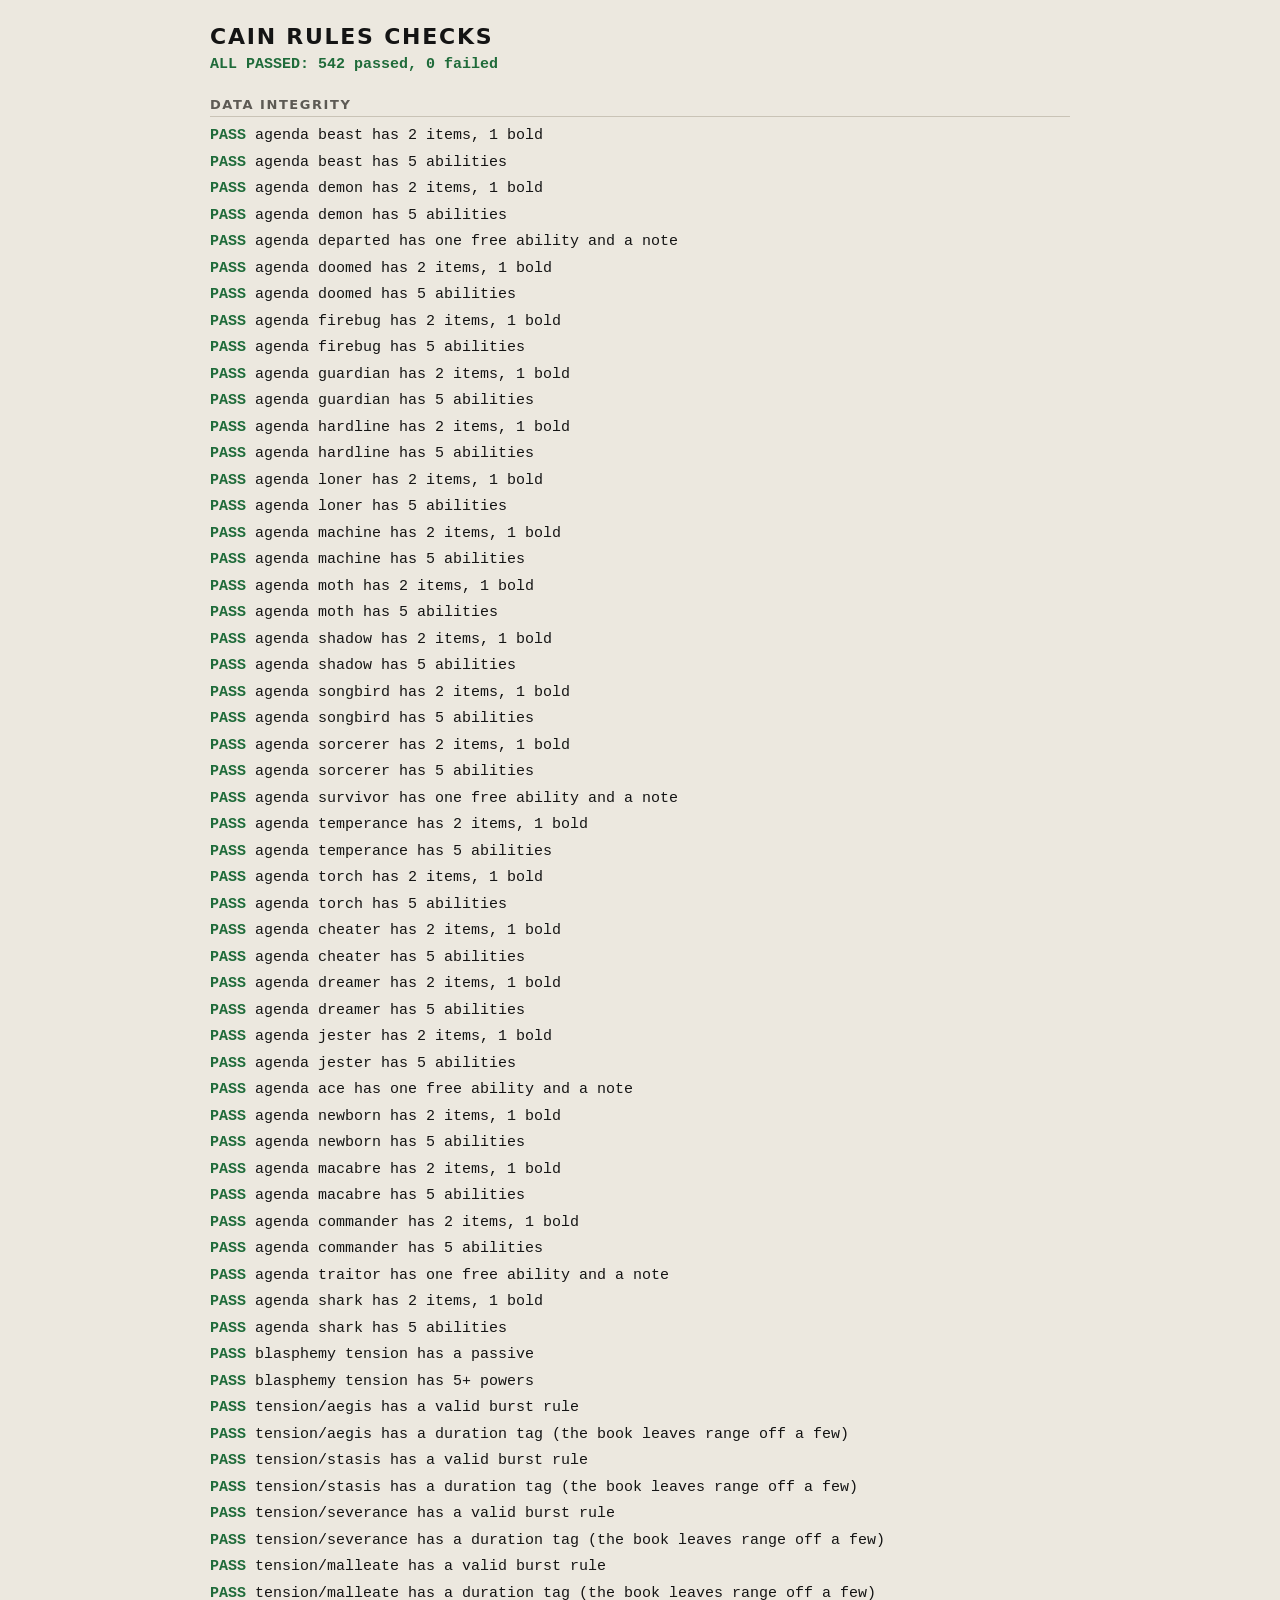
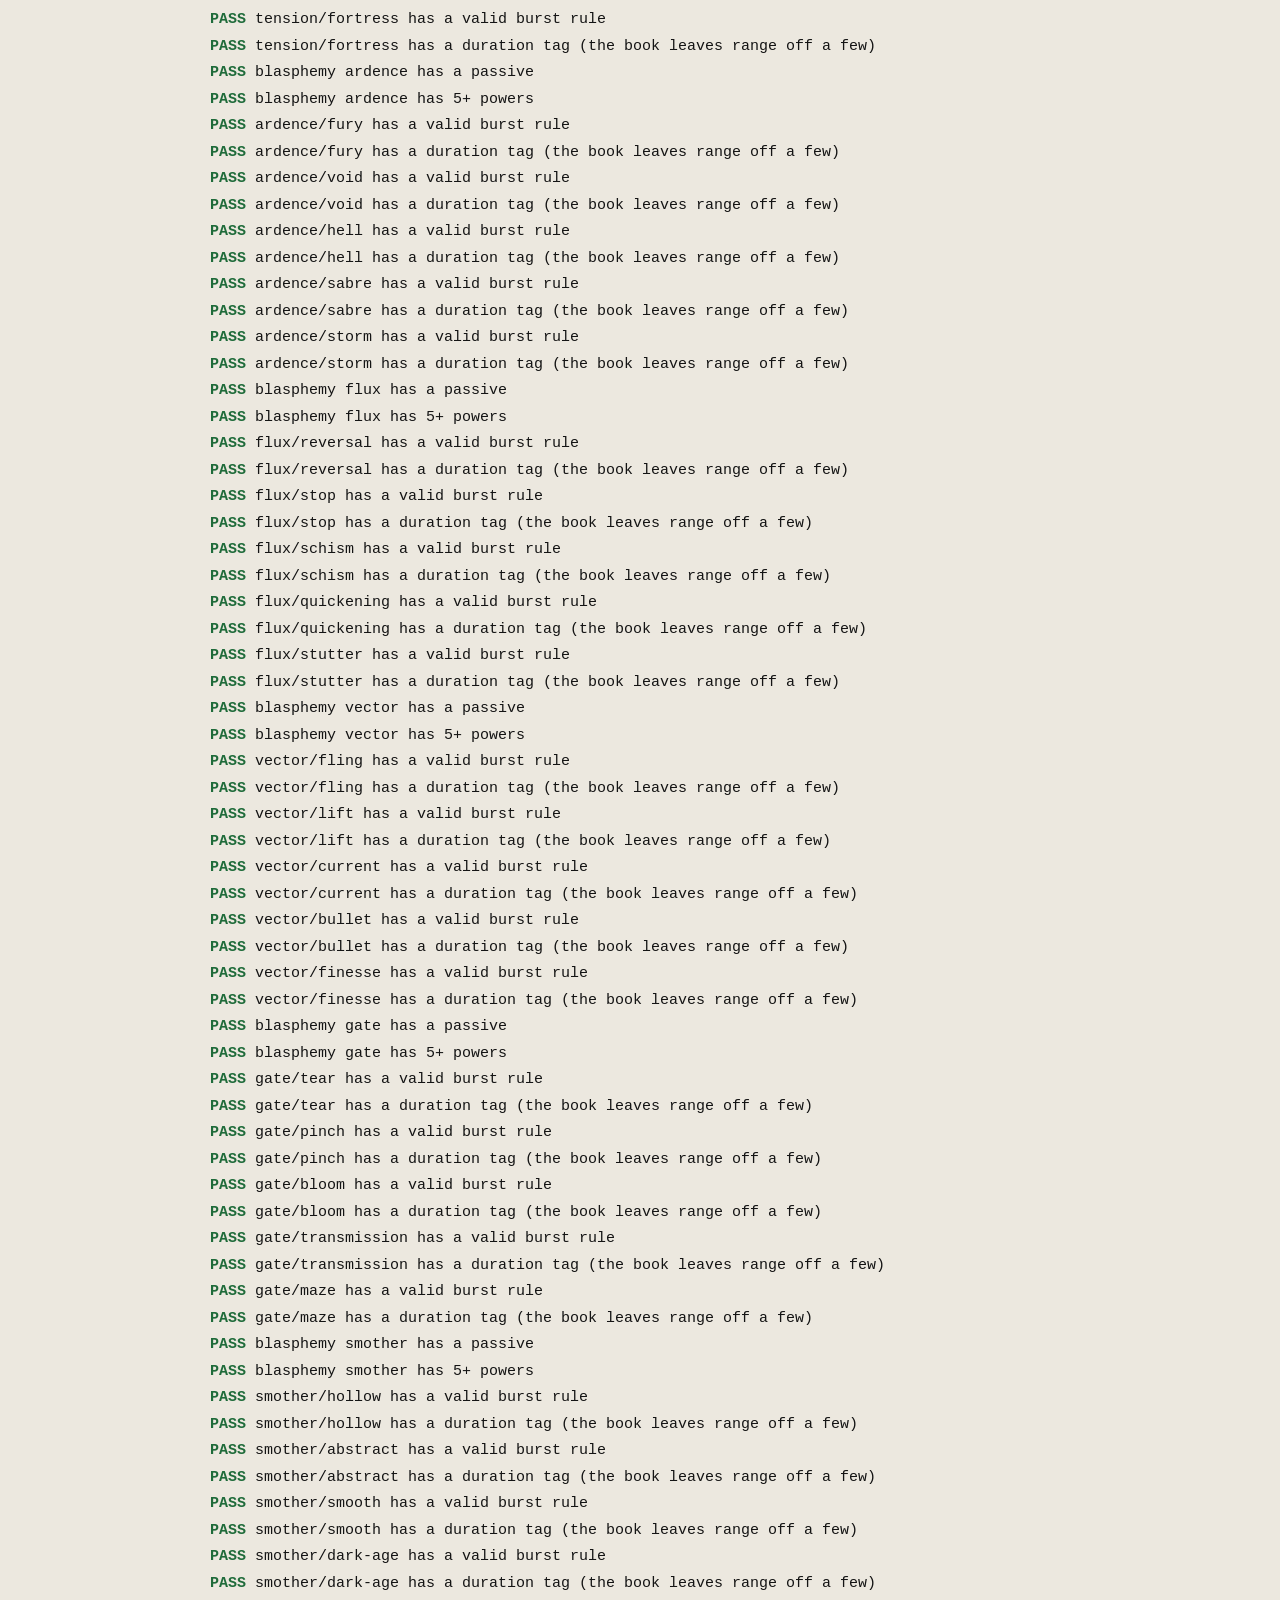
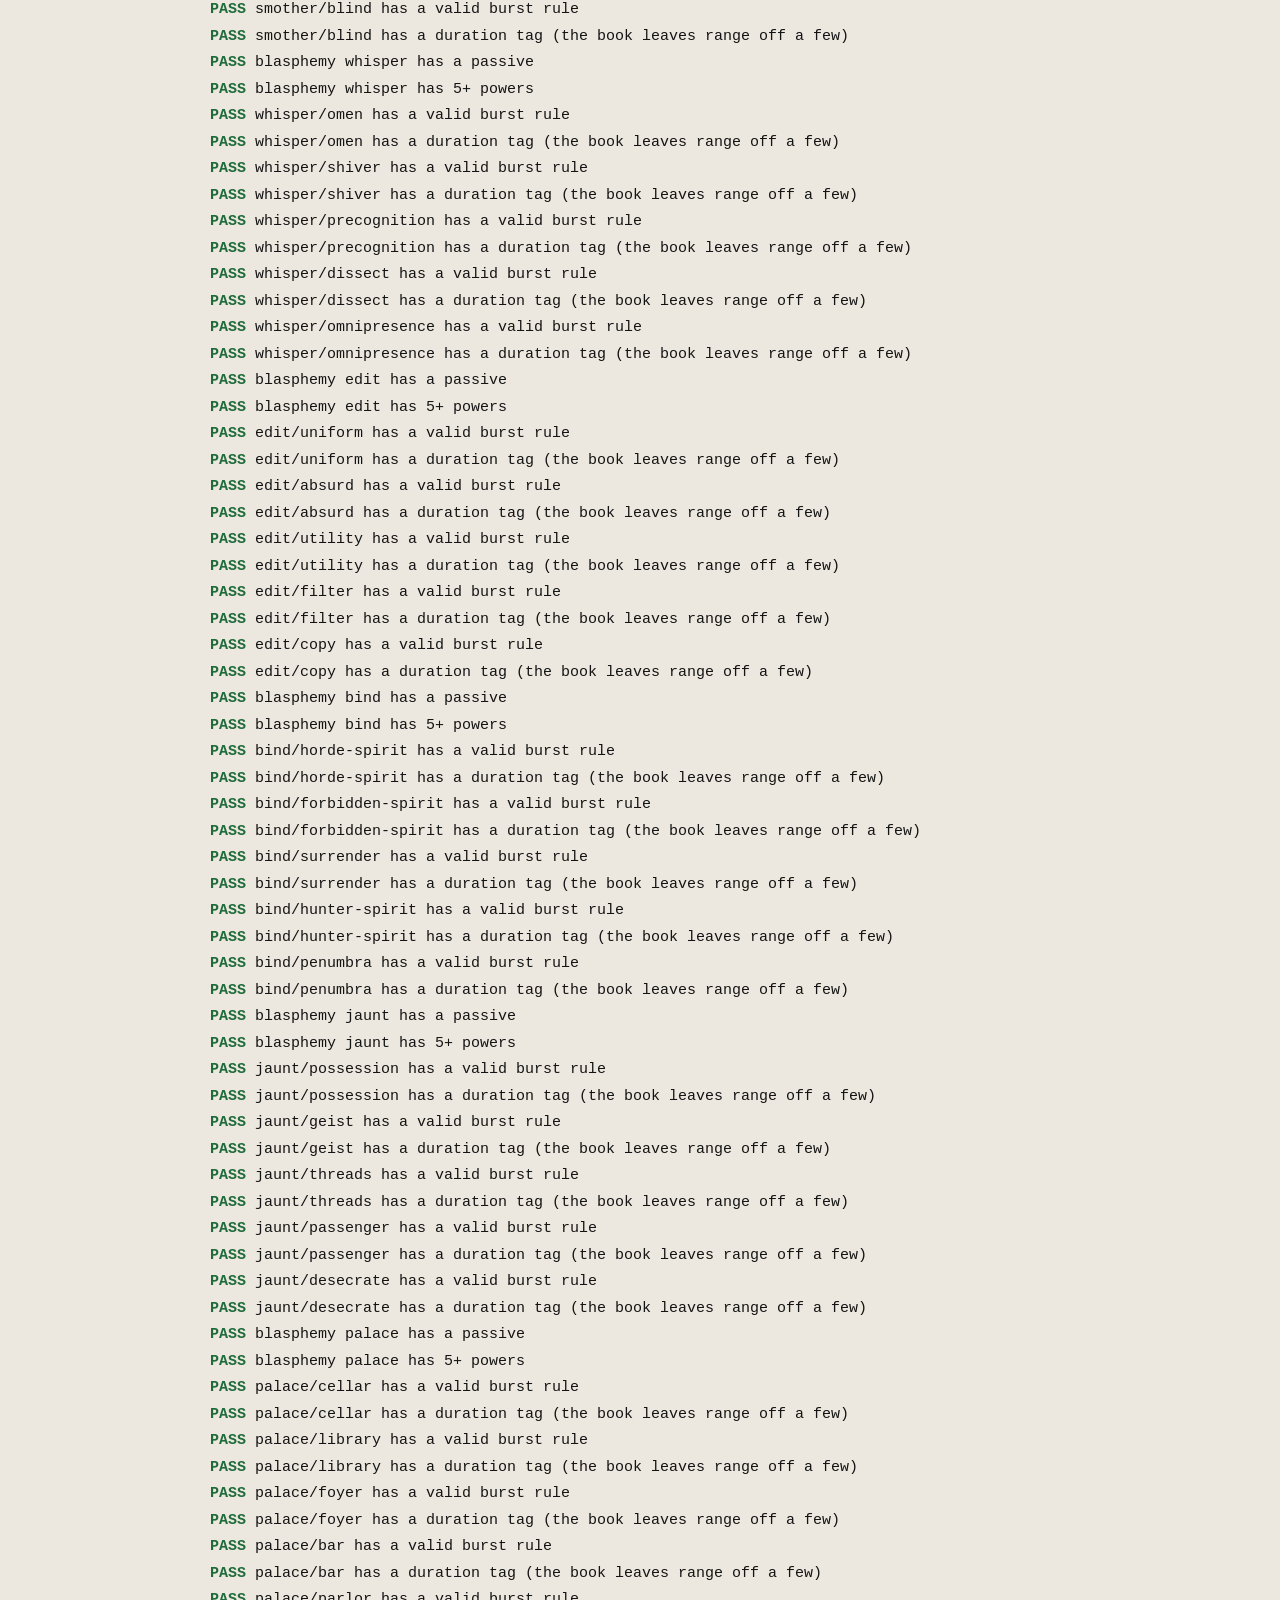
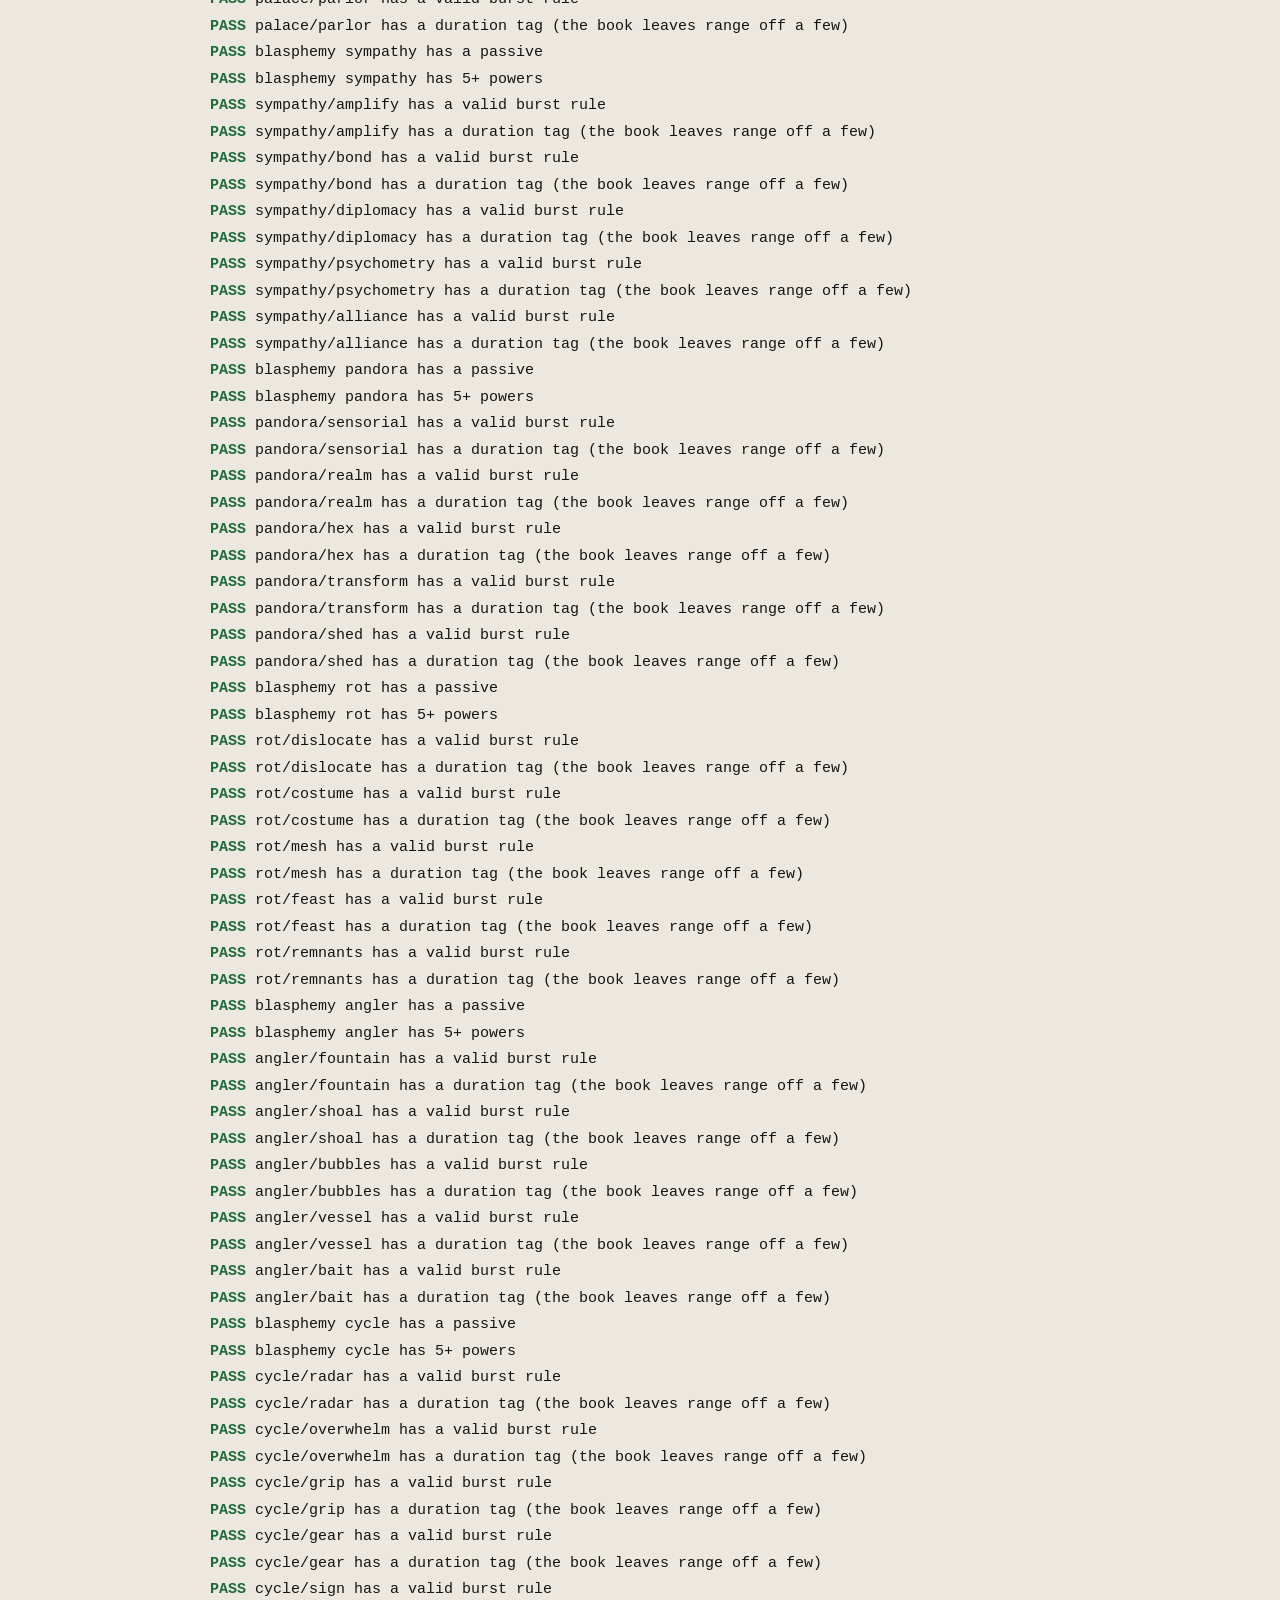
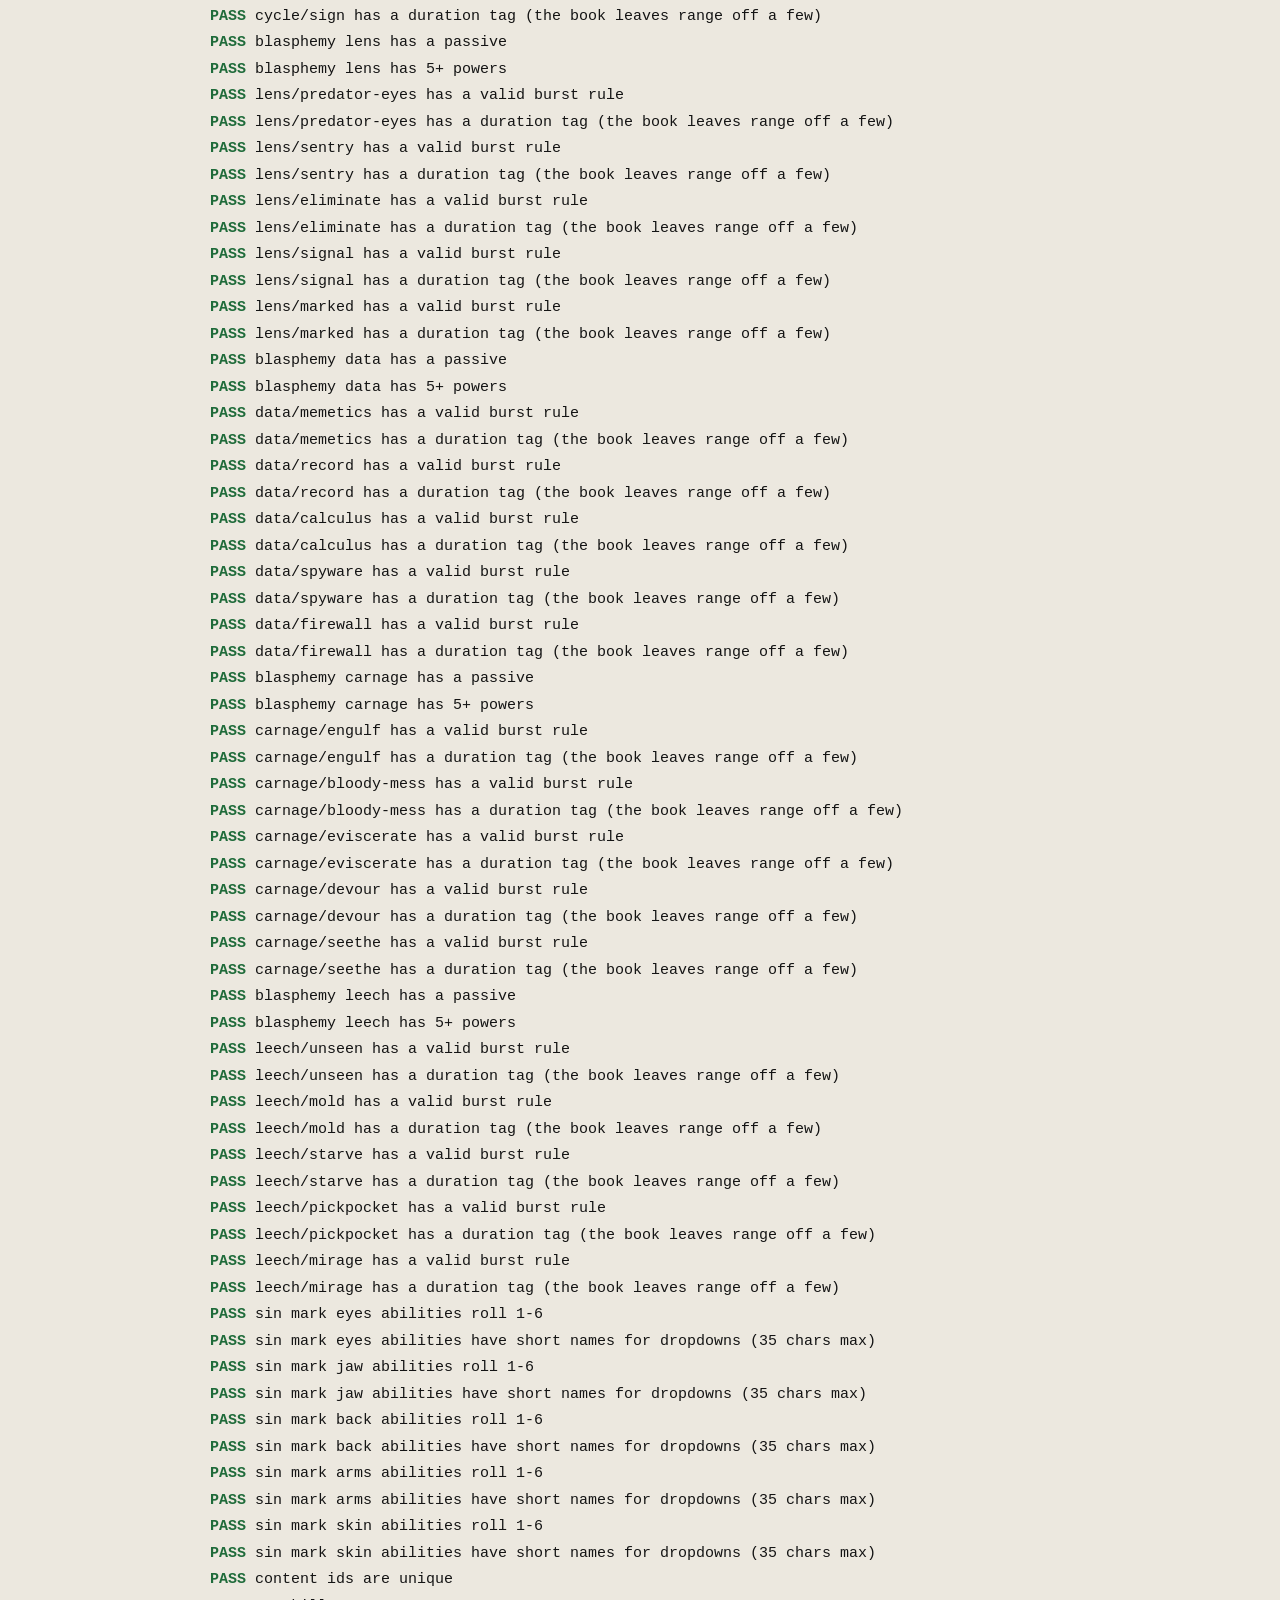
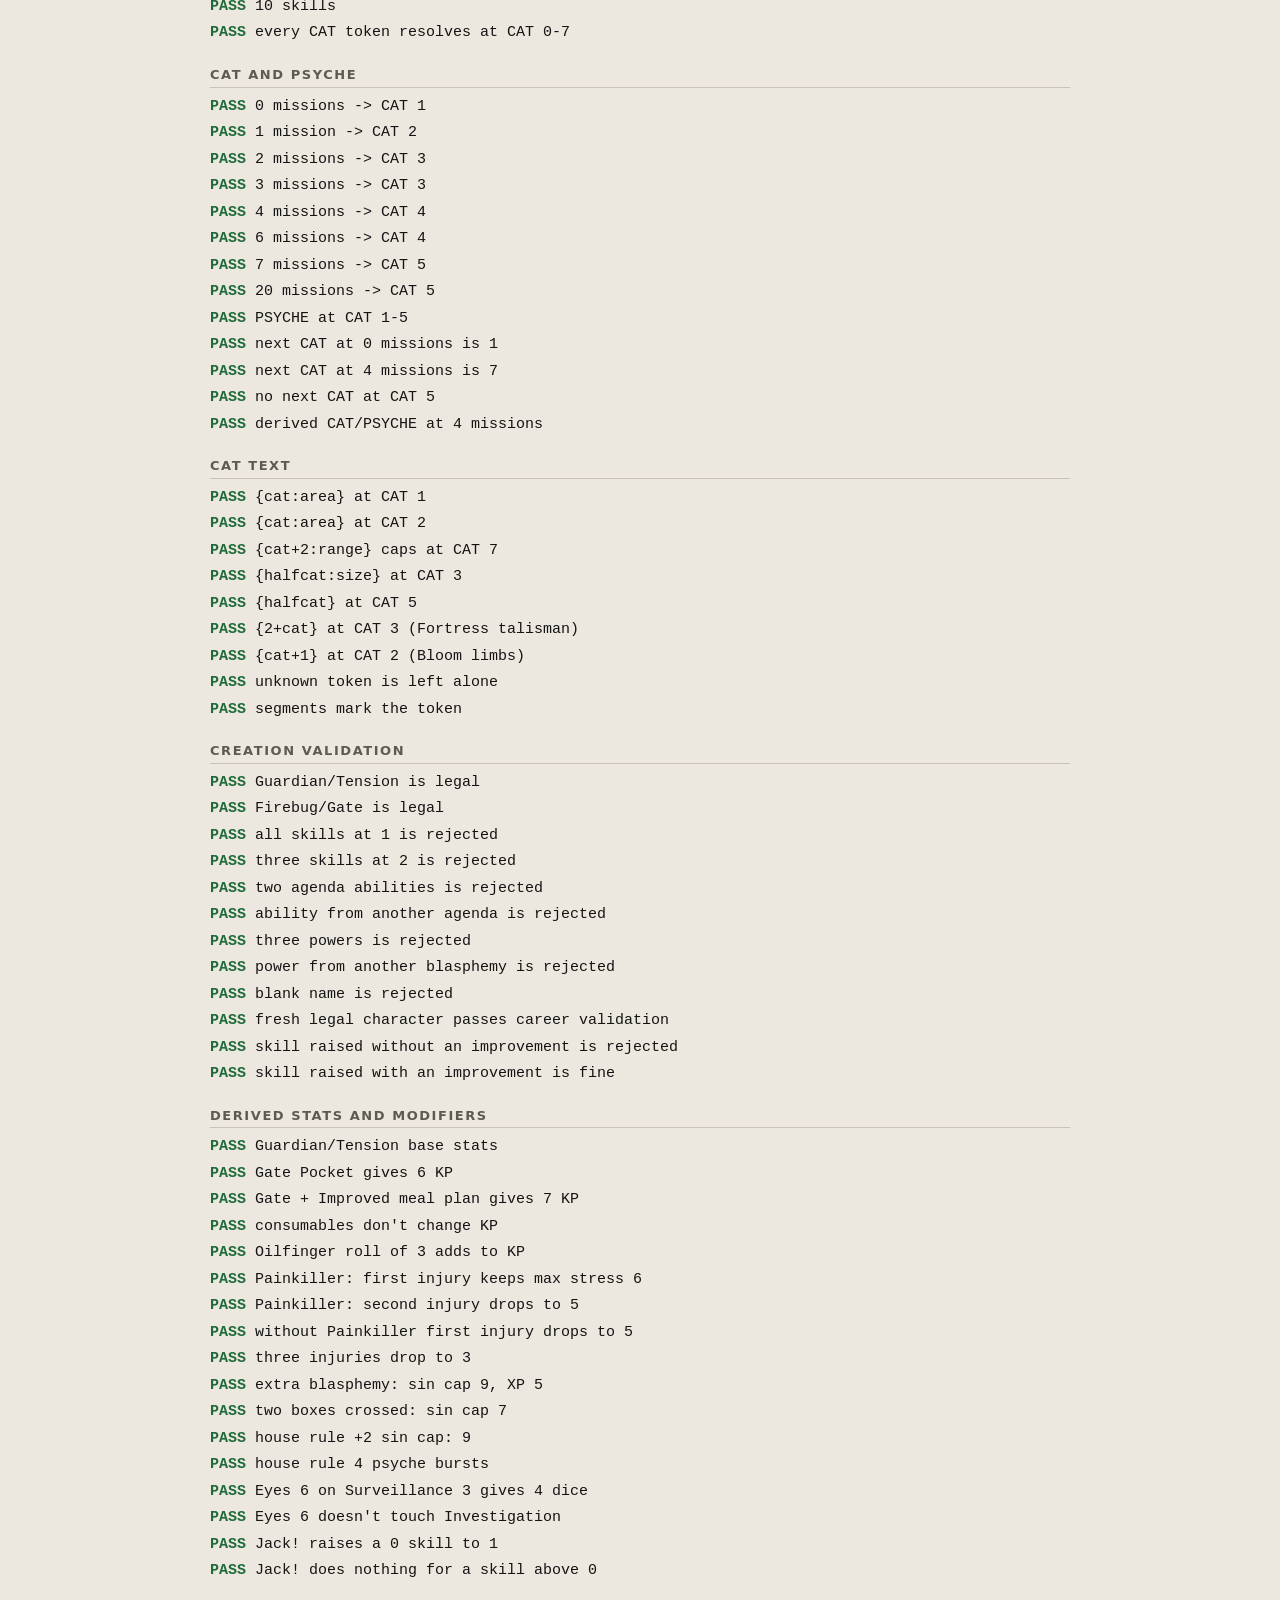
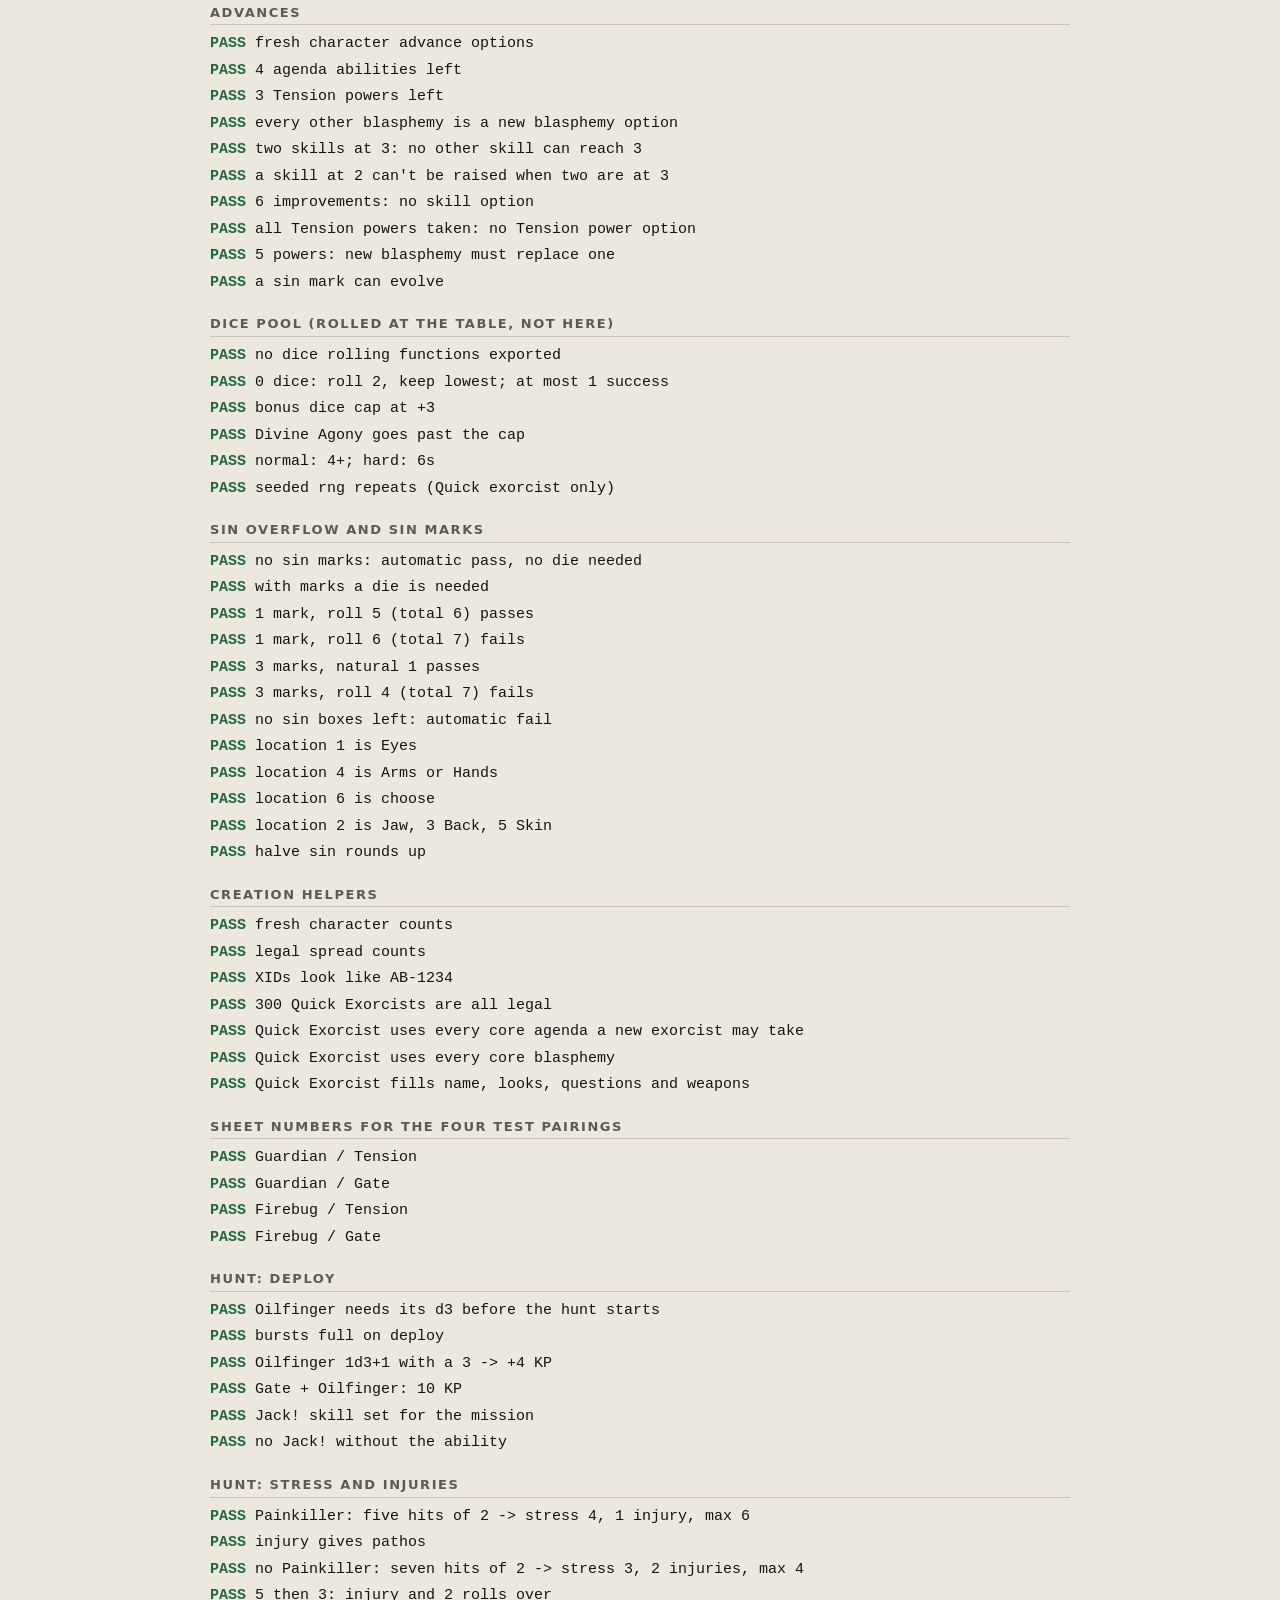
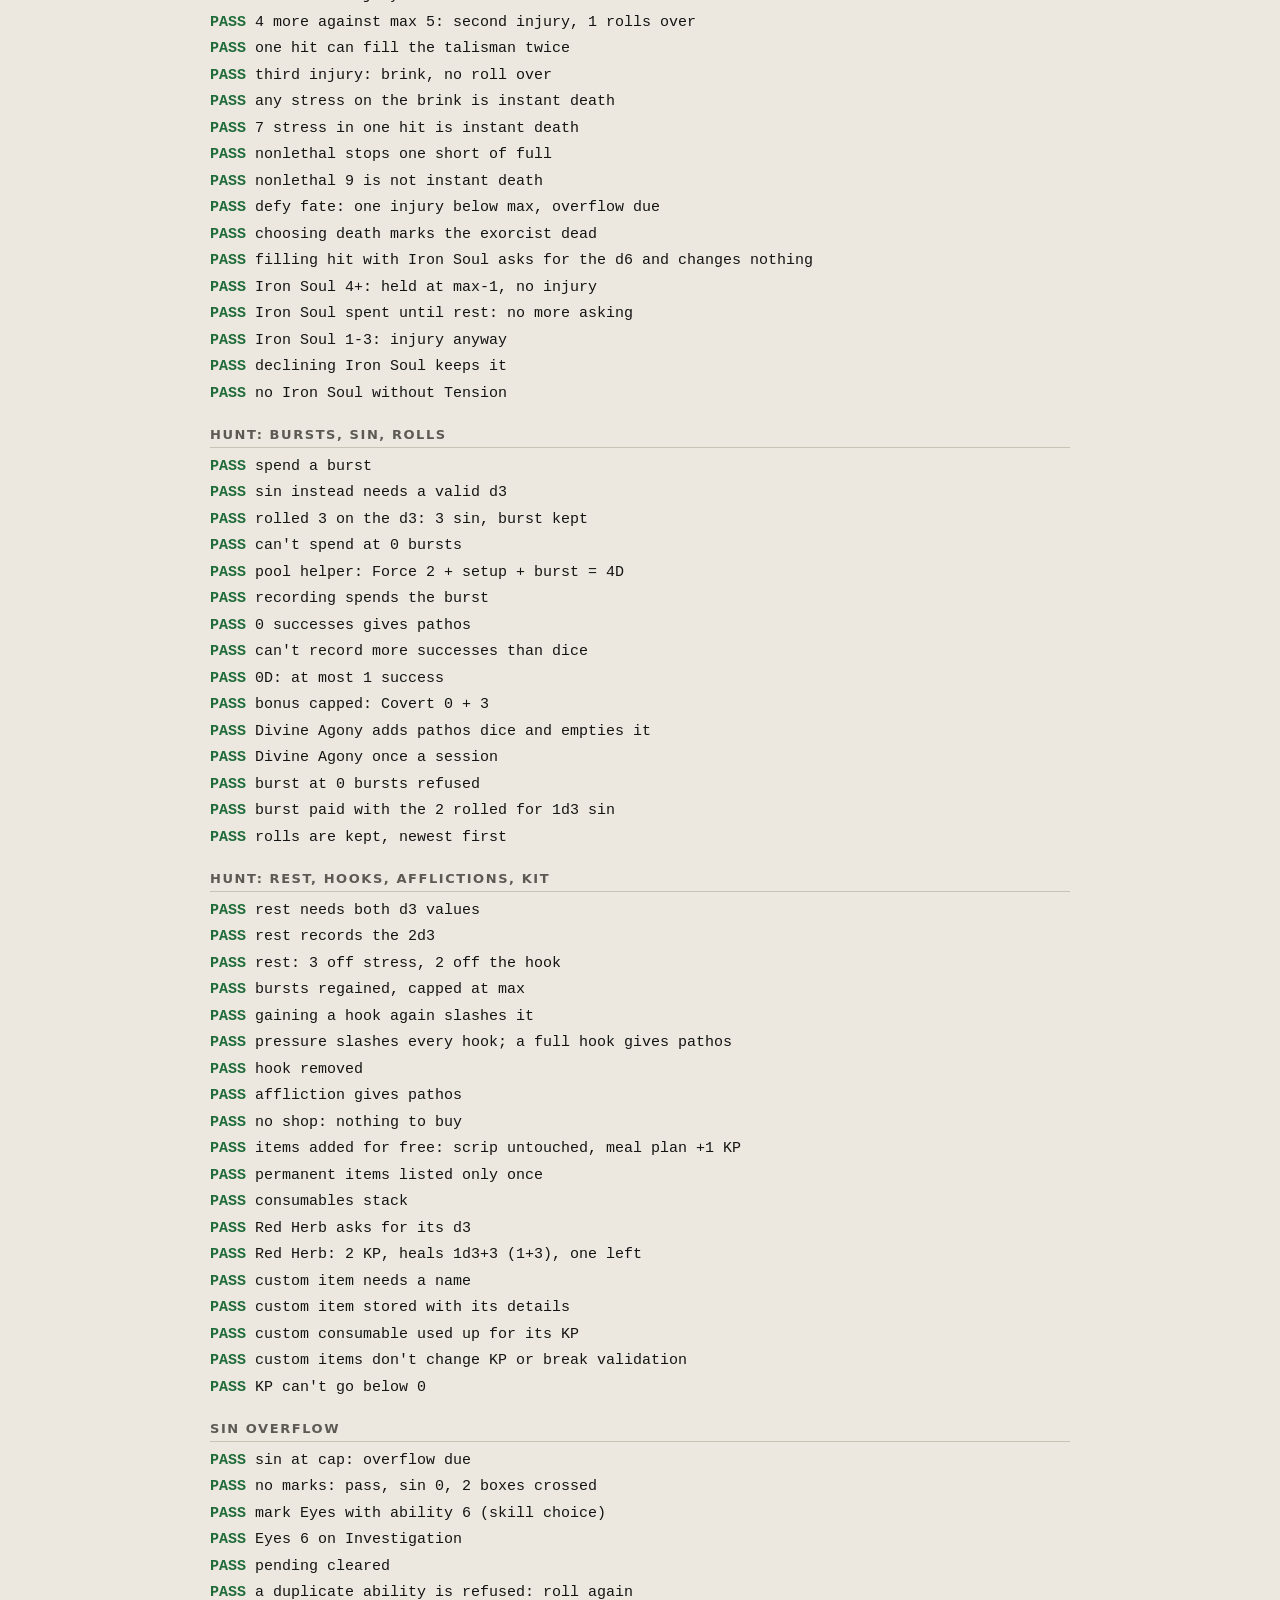
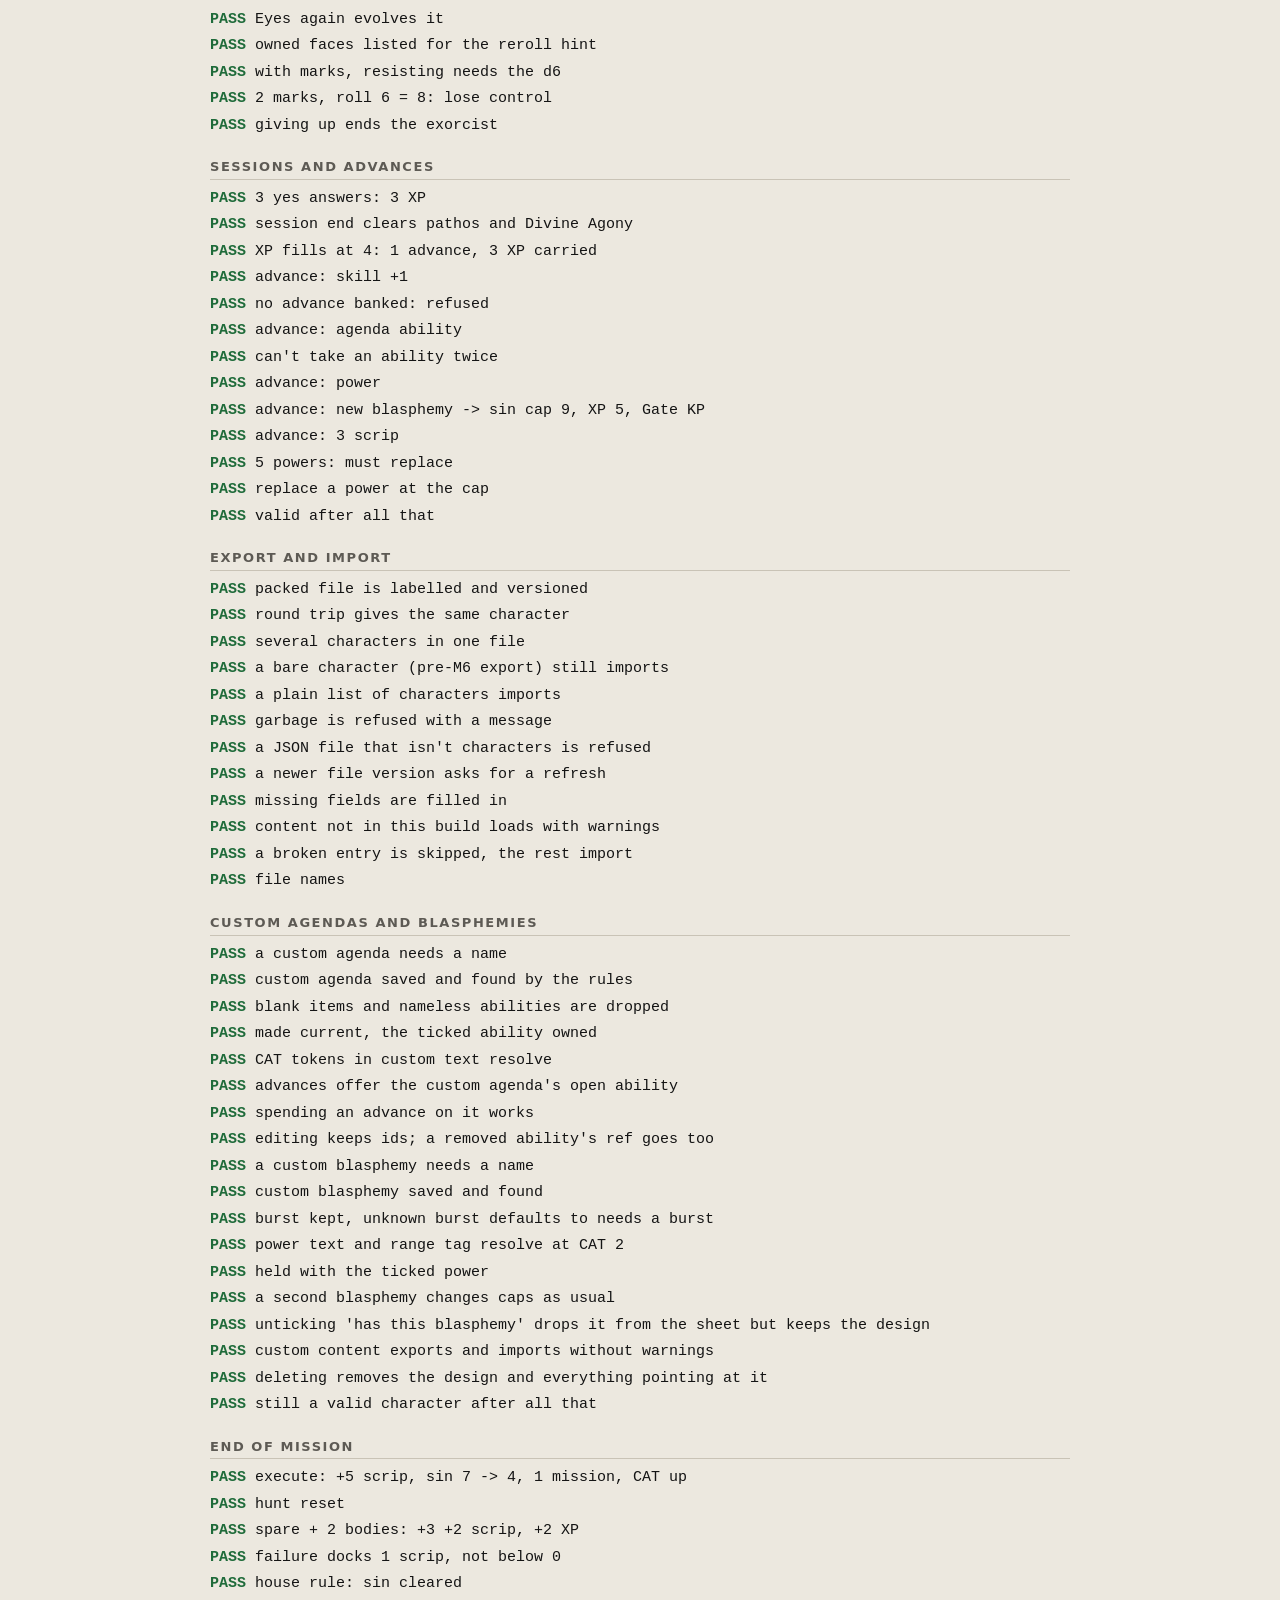
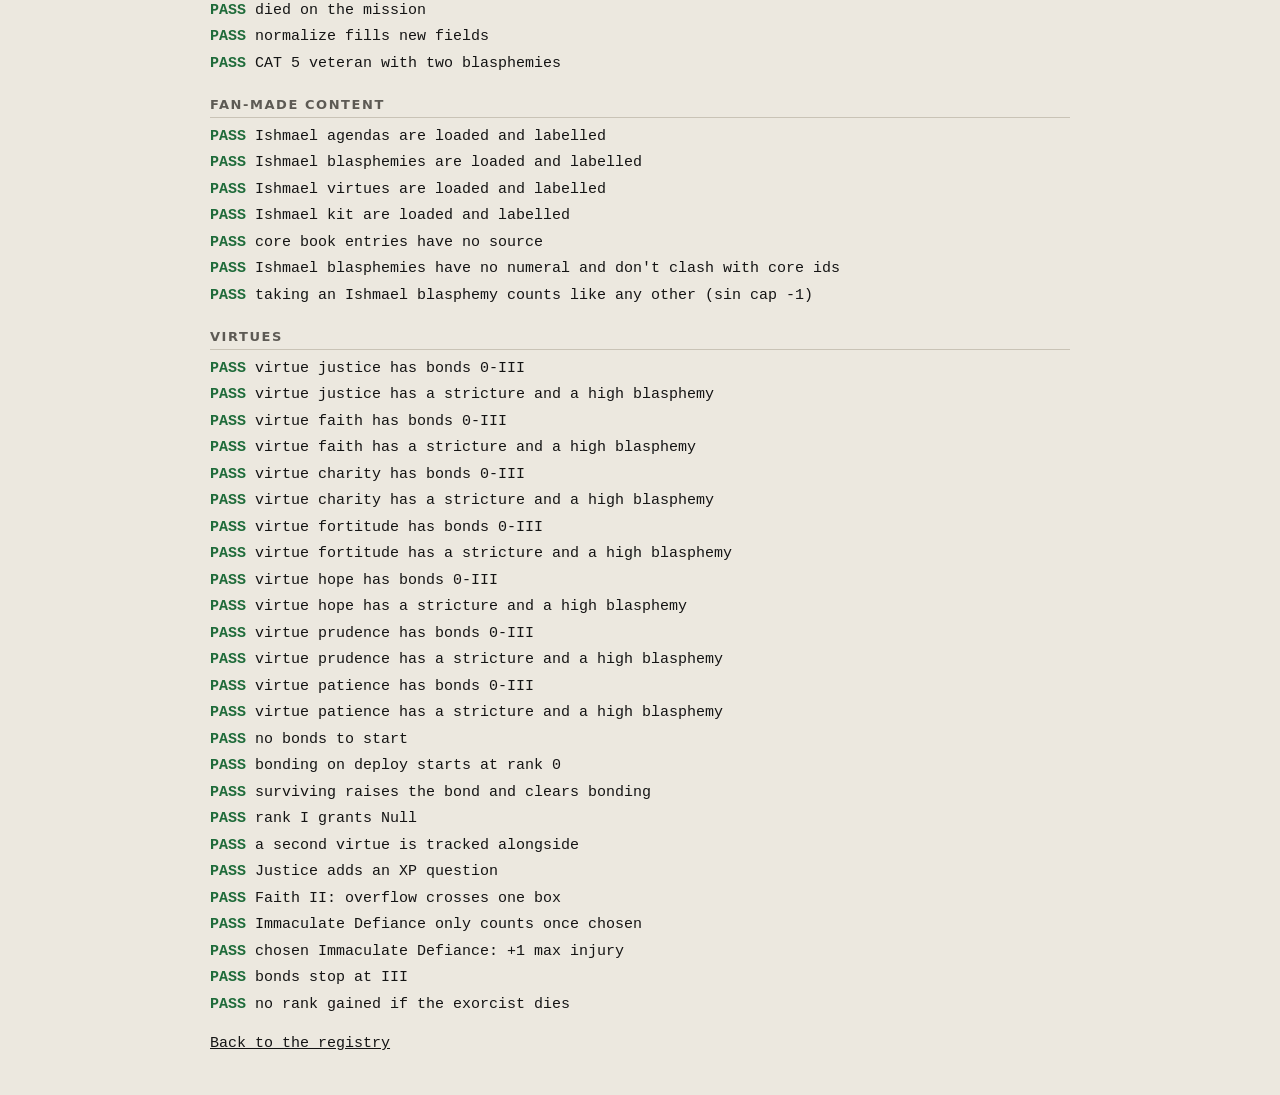
==== commit 11a97fac: "Fan content: The Ishmael Protocol (Sib_PHI) Adds the Ishmael supplement's 9 agendas, 8 blasphemies (" ====
--- a/tests/rules-test.html
+++ b/tests/rules-test.html
@@ -34,11 +34,13 @@
 </main>
 
 <script src="../data/core.js"></script>
+<script src="../data/sources.js"></script>
 <script src="../data/agendas.js"></script>
 <script src="../data/blasphemies.js"></script>
 <script src="../data/sinmarks.js"></script>
 <script src="../data/kit.js"></script>
 <script src="../data/virtues.js"></script>
+<script src="../data/ishmael.js"></script>
 <script src="../data/prompts.js"></script>
 <script src="../js/rules.js"></script>
 <script src="../js/hunt.js"></script>
@@ -90,8 +92,8 @@
 		group("Data integrity");
 		var ids = {};
 		CAIN.agendas.forEach(function (a) {
-			// Departed and Survivor are one-ability agendas (with fewer items) in the book.
-			var single = a.id === "departed" || a.id === "survivor";
+			// One-ability agendas (Departed, Survivor, Ishmael's Ace and Traitor) explain themselves in a note.
+			var single = a.abilities.length === 1 && !!a.note;
 			if (single) check("agenda " + a.id + " has one free ability and a note", a.abilities.length === 1 && !!a.note);
 			else {
 				check("agenda " + a.id + " has 2 items, 1 bold", a.items.length === 2 && a.items.filter(function (i) { return i.bold; }).length === 1);
@@ -99,7 +101,7 @@
 			}
 			a.abilities.forEach(function (ab) { ids[a.id + "/" + ab.id] = (ids[a.id + "/" + ab.id] || 0) + 1; });
 		});
-		var bursts = ["required", "onSuccess", "multiple", "none"];
+		var bursts = CAIN.core.burstKinds.map(function (k) { return k.id; });
 		CAIN.blasphemies.forEach(function (b) {
 			check("blasphemy " + b.id + " has a passive", !!(b.passive && b.passive.text));
 			check("blasphemy " + b.id + " has 5+ powers", b.powers.length >= 5);
@@ -313,8 +315,8 @@
 			seenBlasphemies[rc.blasphemies[0].id] = 1;
 		}
 		eq("300 Quick Exorcists are all legal", bad.slice(0, 3), []);
-		eq("Quick Exorcist uses every agenda a new exorcist may take", Object.keys(seenAgendas).sort(), CAIN.agendas.filter(function (a) { return !a.requires; }).map(function (a) { return a.id; }).sort());
-		eq("Quick Exorcist uses every blasphemy", Object.keys(seenBlasphemies).sort(), CAIN.blasphemies.map(function (b) { return b.id; }).sort());
+		eq("Quick Exorcist uses every core agenda a new exorcist may take", Object.keys(seenAgendas).sort(), CAIN.agendas.filter(function (a) { return !a.requires && !a.source; }).map(function (a) { return a.id; }).sort());
+		eq("Quick Exorcist uses every core blasphemy", Object.keys(seenBlasphemies).sort(), CAIN.blasphemies.filter(function (b) { return !b.source; }).map(function (b) { return b.id; }).sort());
 		var named = R.randomCharacter(R.makeRng(5));
 		check("Quick Exorcist fills name, looks, questions and weapons", !!(named.name && named.looks.hair && named.questions.mother && named.weaponLook));
 
@@ -668,6 +670,18 @@
 		// Gate +1 KP, meal plan +1 KP; extra blasphemy: sin cap 9, XP 5; CAT 5: PSYCHE 3.
 		eq("CAT 5 veteran with two blasphemies", sheetNumbers(veteran), [7, 6, 9, 5, 3, 3]);
 
+		group("Fan-made content");
+		["agendas", "blasphemies", "virtues", "kit"].forEach(function (k) {
+			var fan = CAIN[k].filter(function (x) { return x.source; });
+			check("Ishmael " + k + " are loaded and labelled", fan.length > 0 && fan.every(function (x) { return x.source === "ishmael" && CAIN.sources[x.source].fan; }));
+		});
+		check("core book entries have no source", CAIN.agendas.concat(CAIN.blasphemies).filter(function (x) { return !x.source; }).length === 28);
+		check("Ishmael blasphemies have no numeral and don't clash with core ids", CAIN.blasphemies.filter(function (b) { return b.source; }).every(function (b) { return !b.numeral; }));
+		var fanAgenda = guardianTension();
+		H.normalize(fanAgenda);
+		fanAgenda.blasphemies.push({ id: "pandora", powers: ["sensorial"] });
+		eq("taking an Ishmael blasphemy counts like any other (sin cap -1)", R.derived(fanAgenda).sinCap, R.derived(guardianTension()).sinCap - 1);
+
 		group("Virtues");
 		CAIN.virtues.forEach(function (v) {
 			check("virtue " + v.id + " has bonds 0-III", v.bonds.map(function (b) { return b.rank; }).join() === "0,1,2,3");
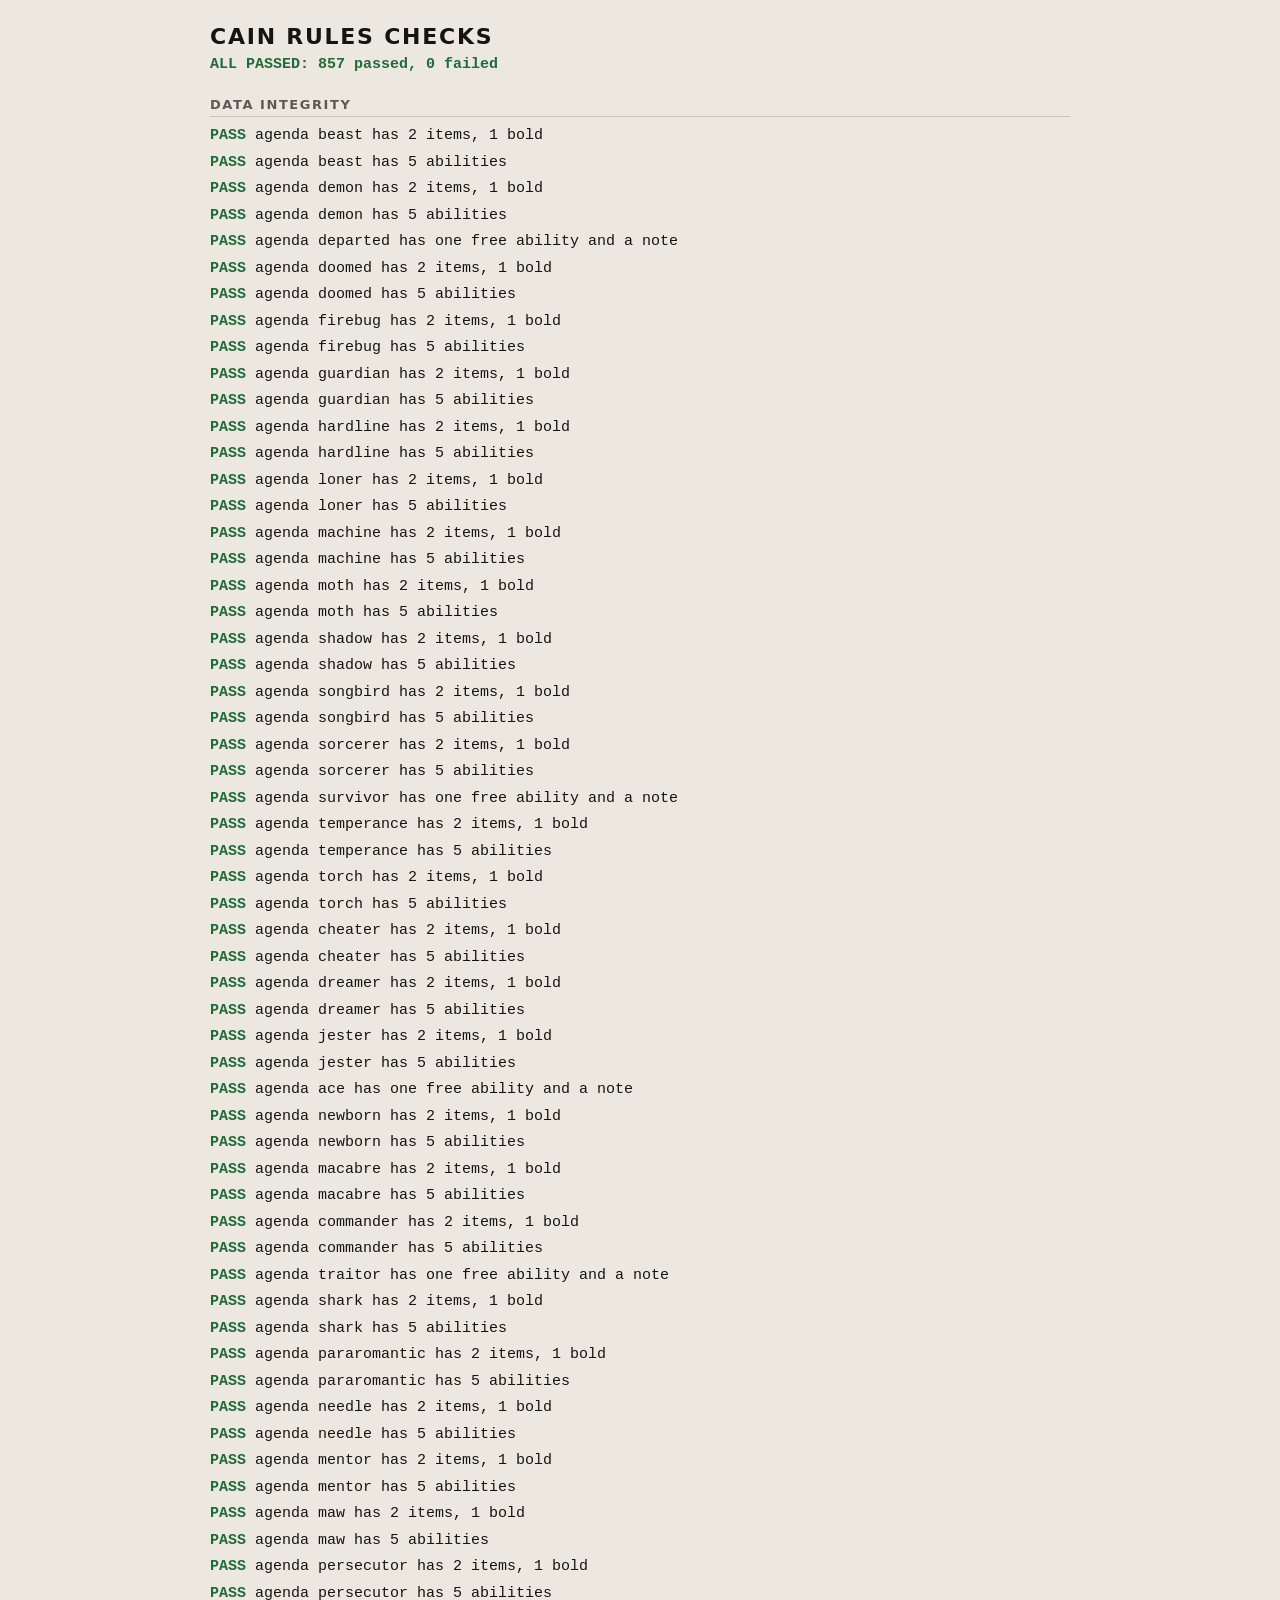
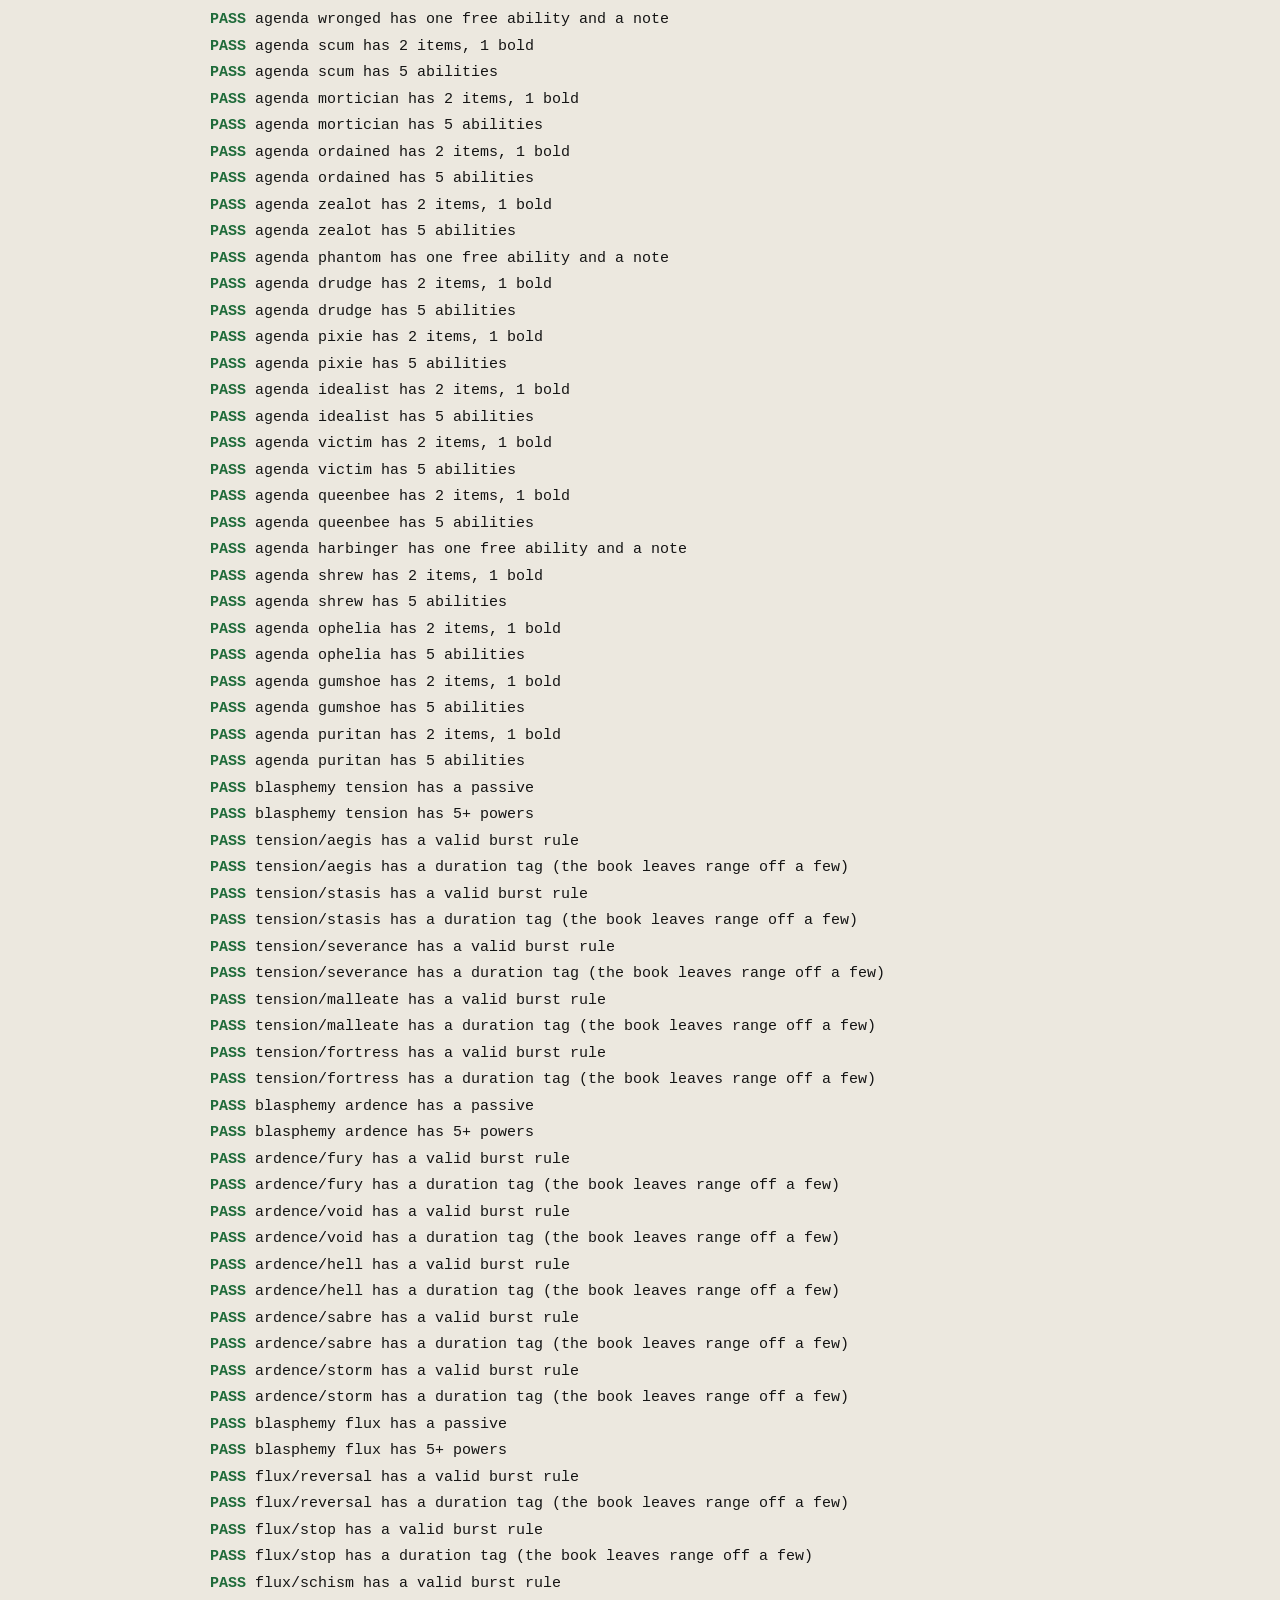
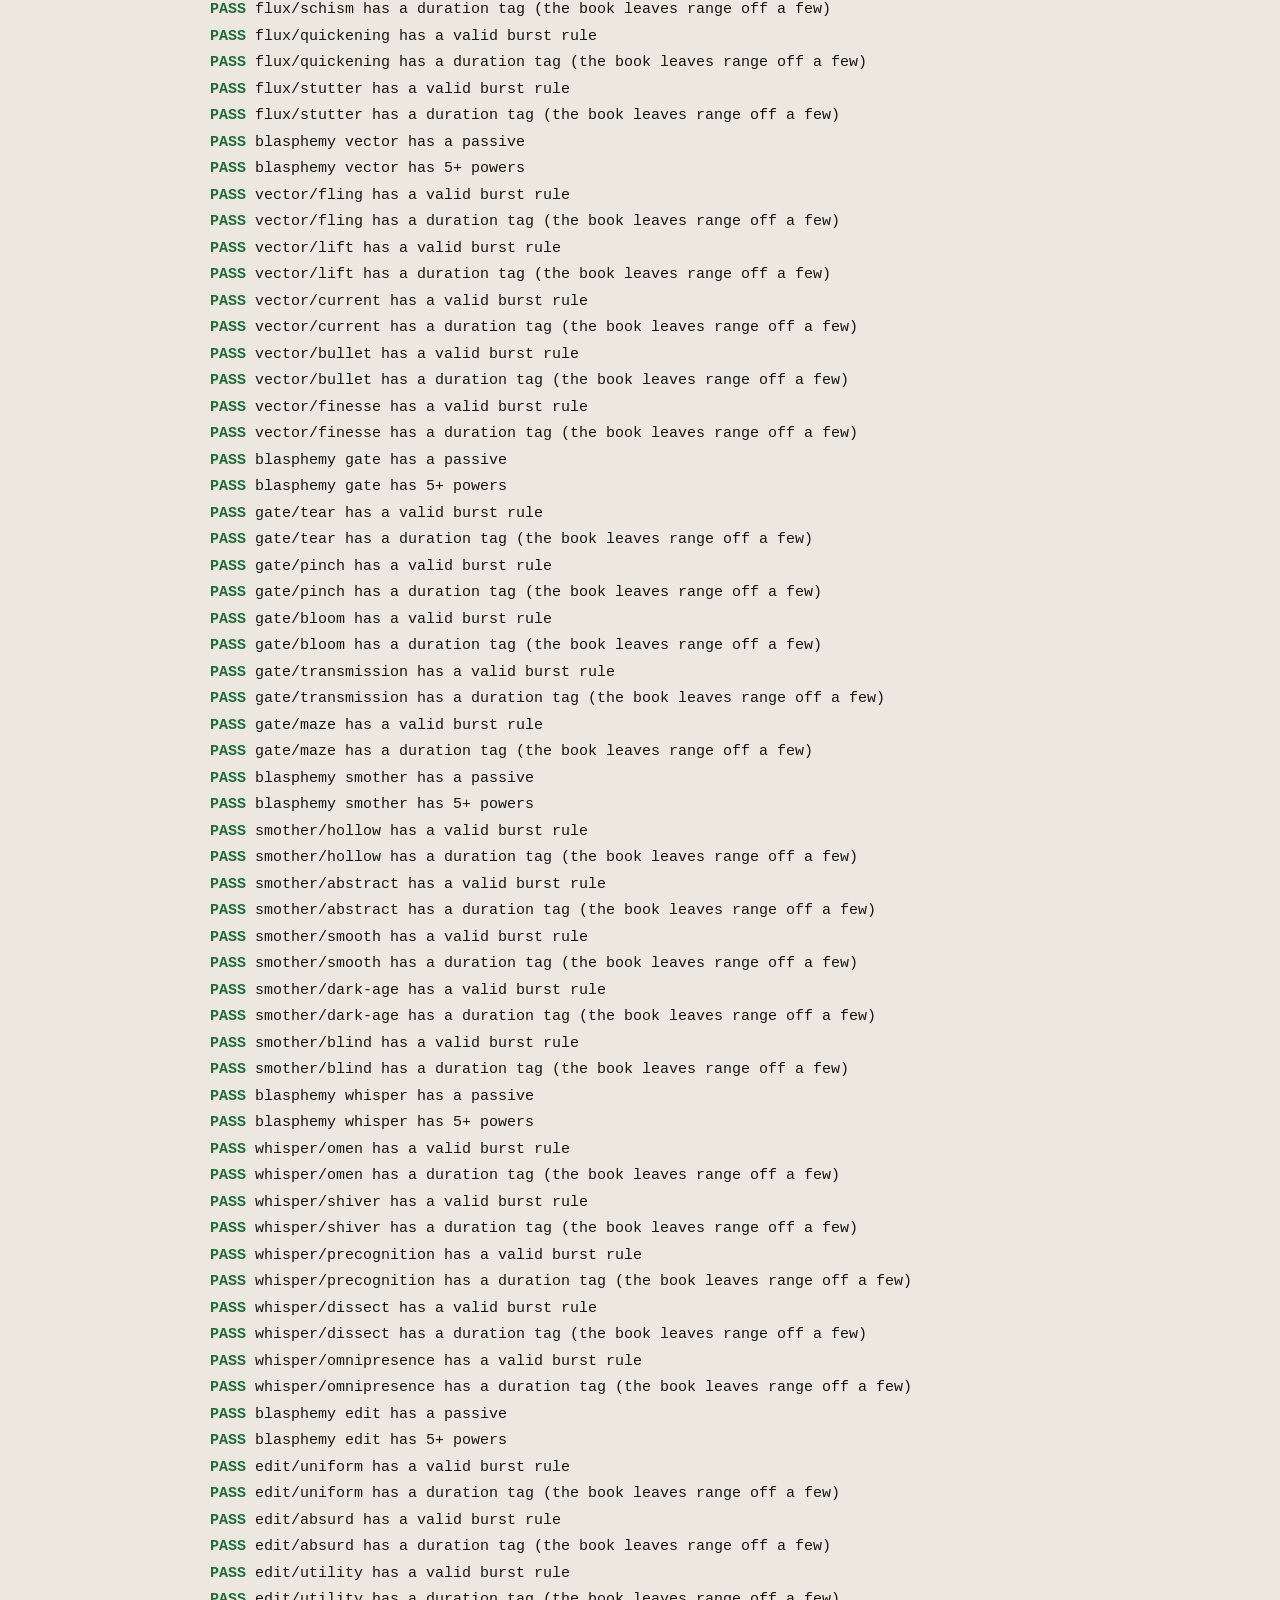
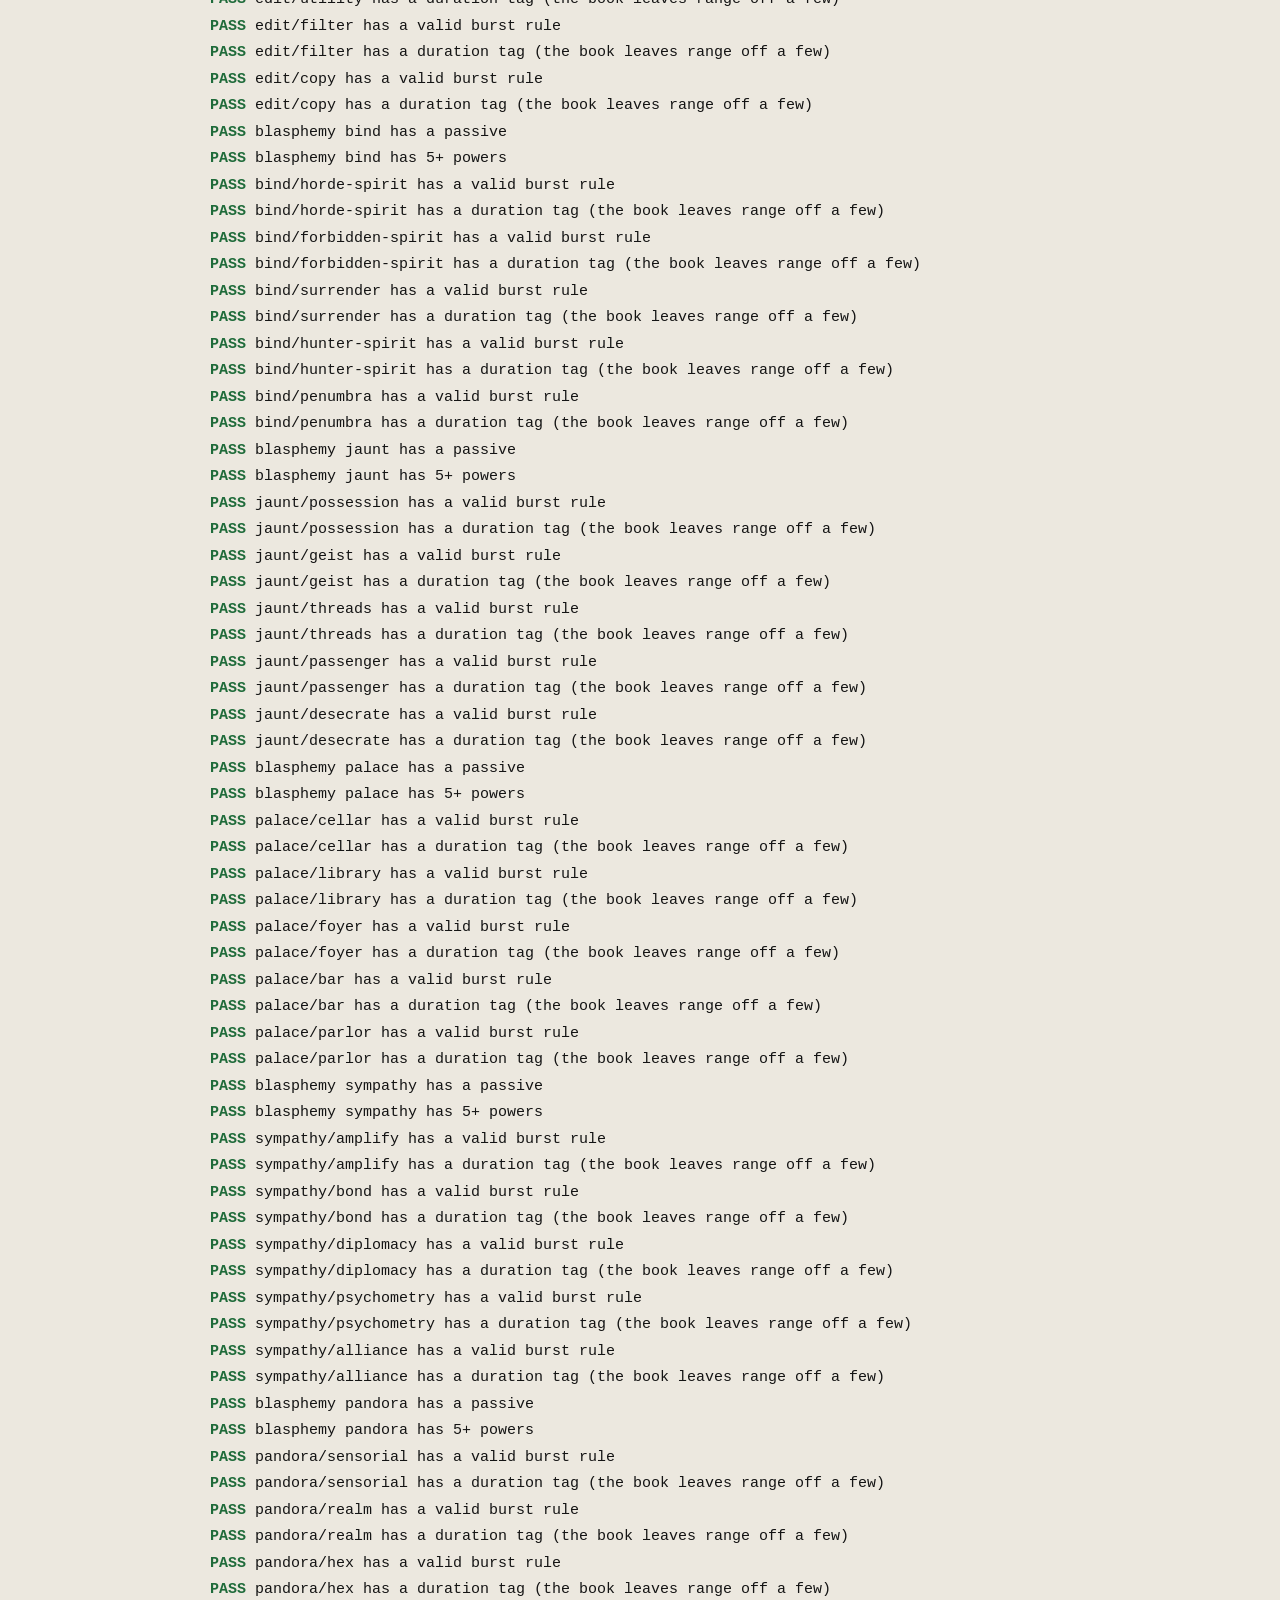
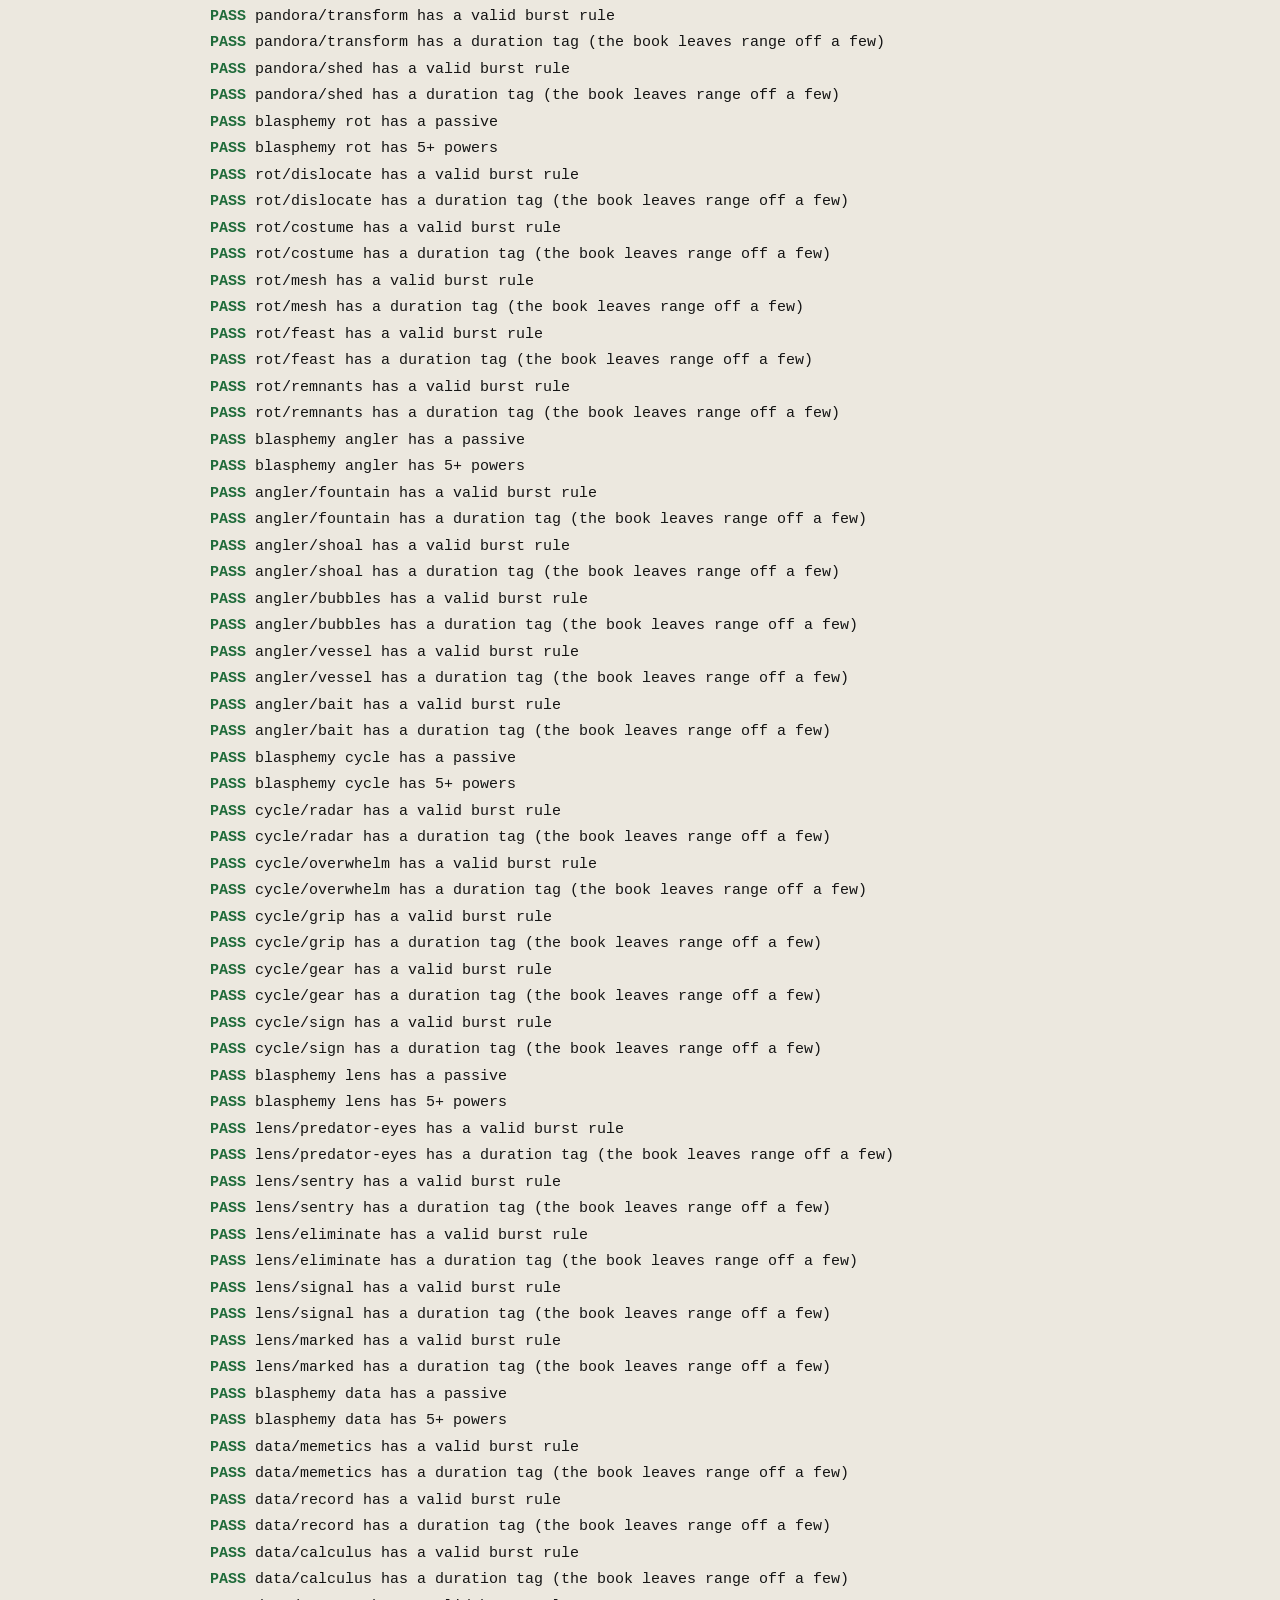
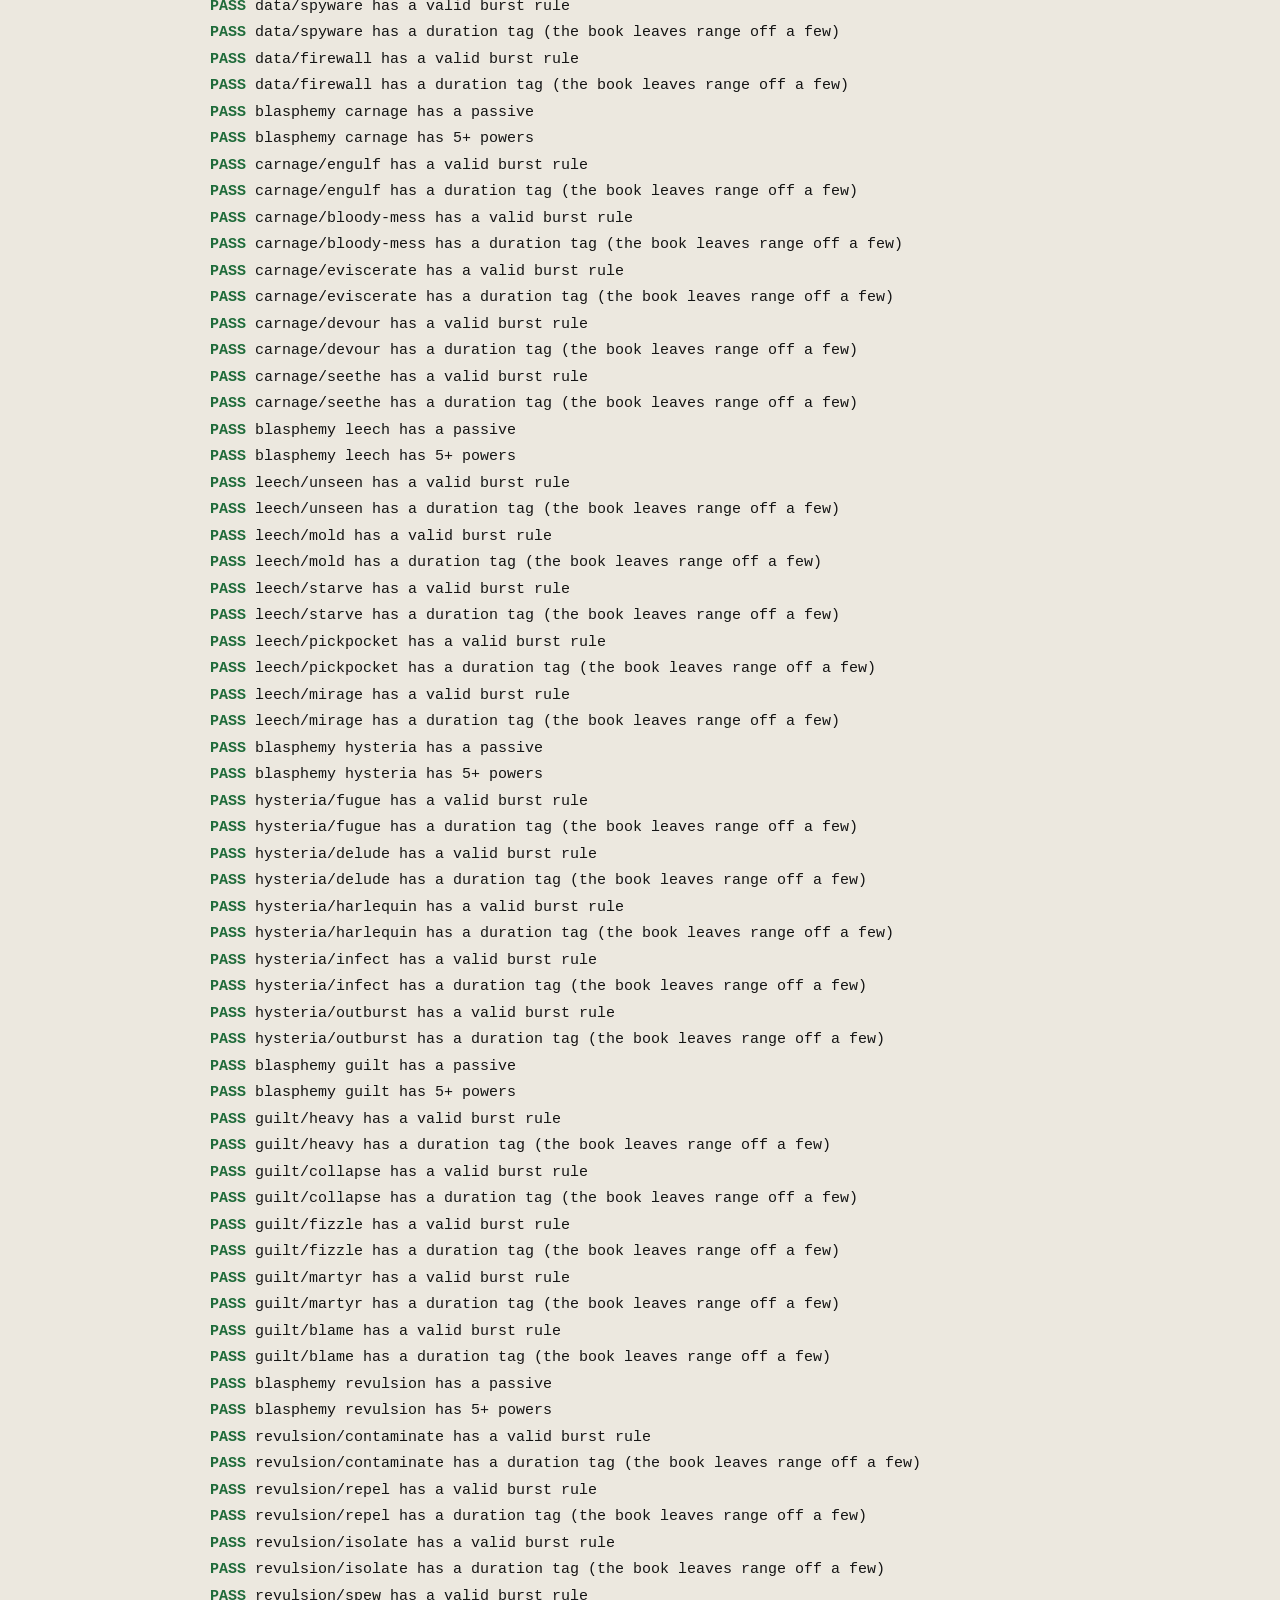
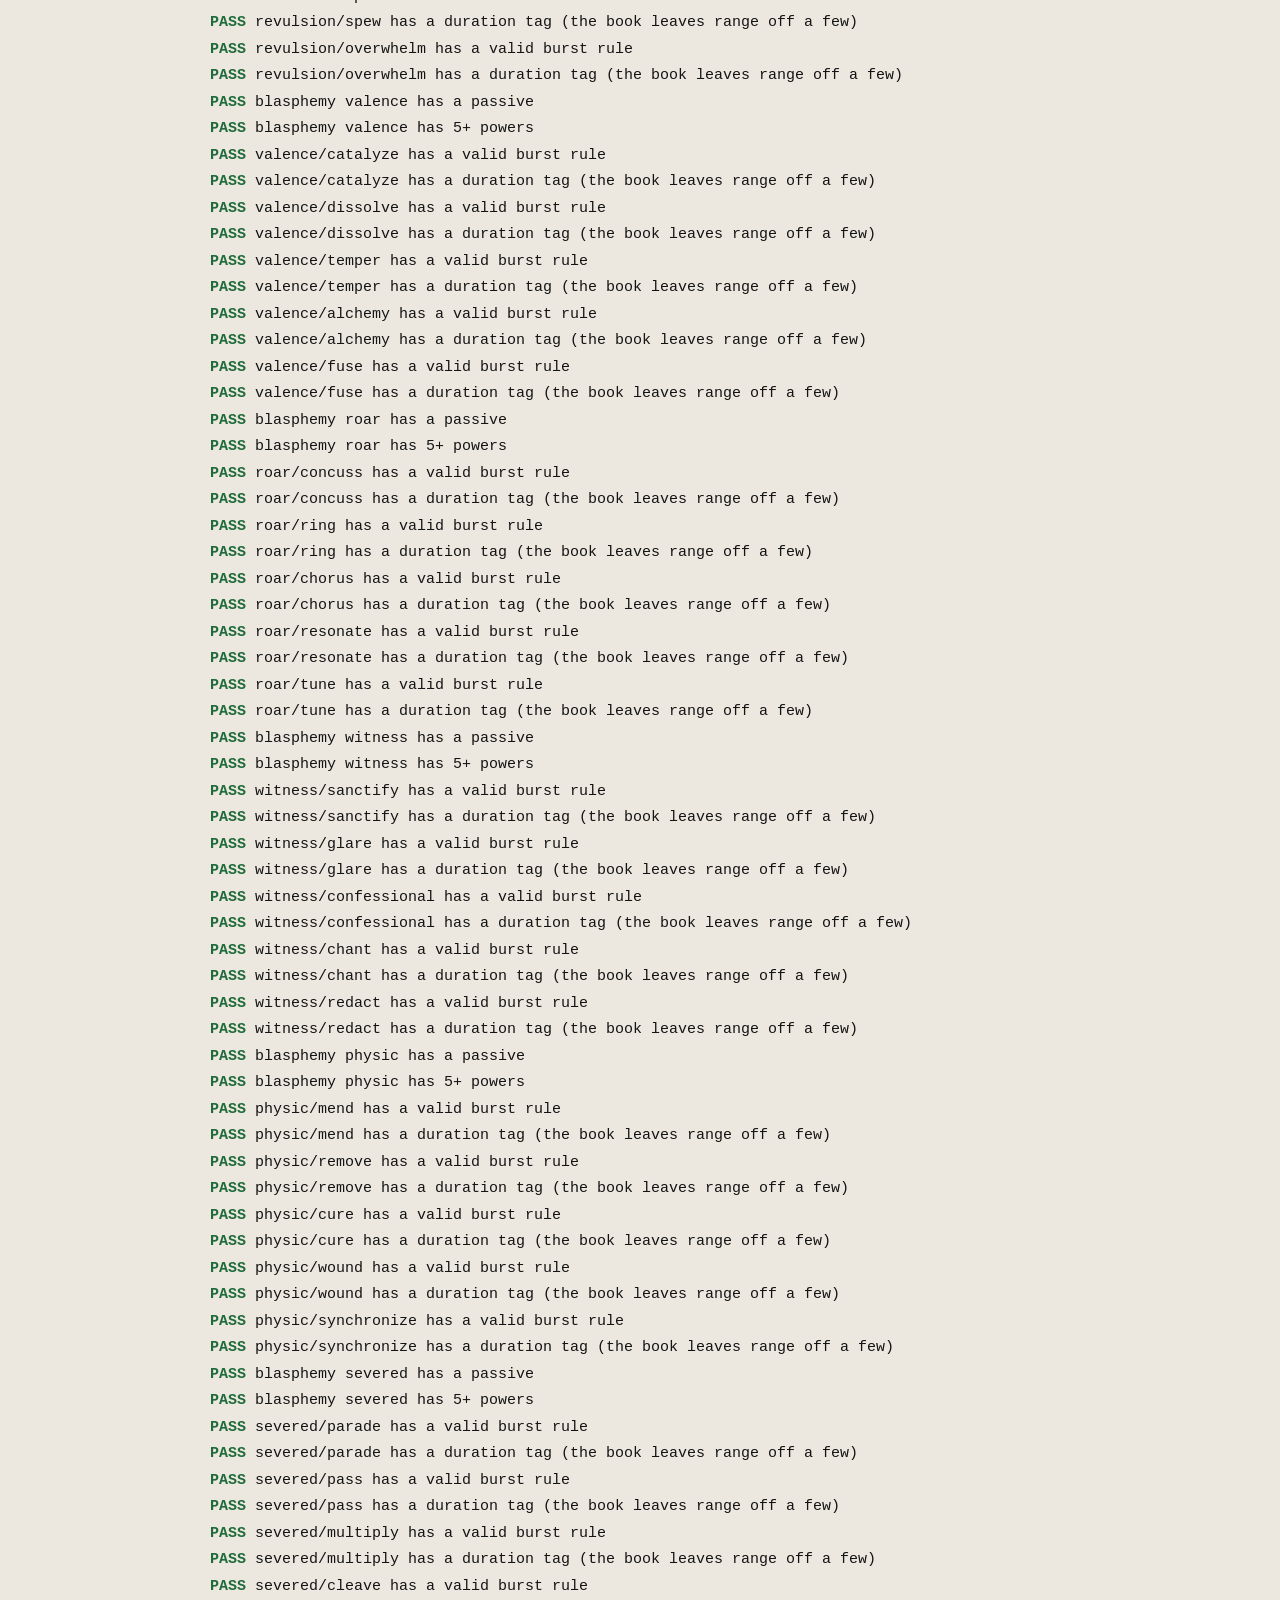
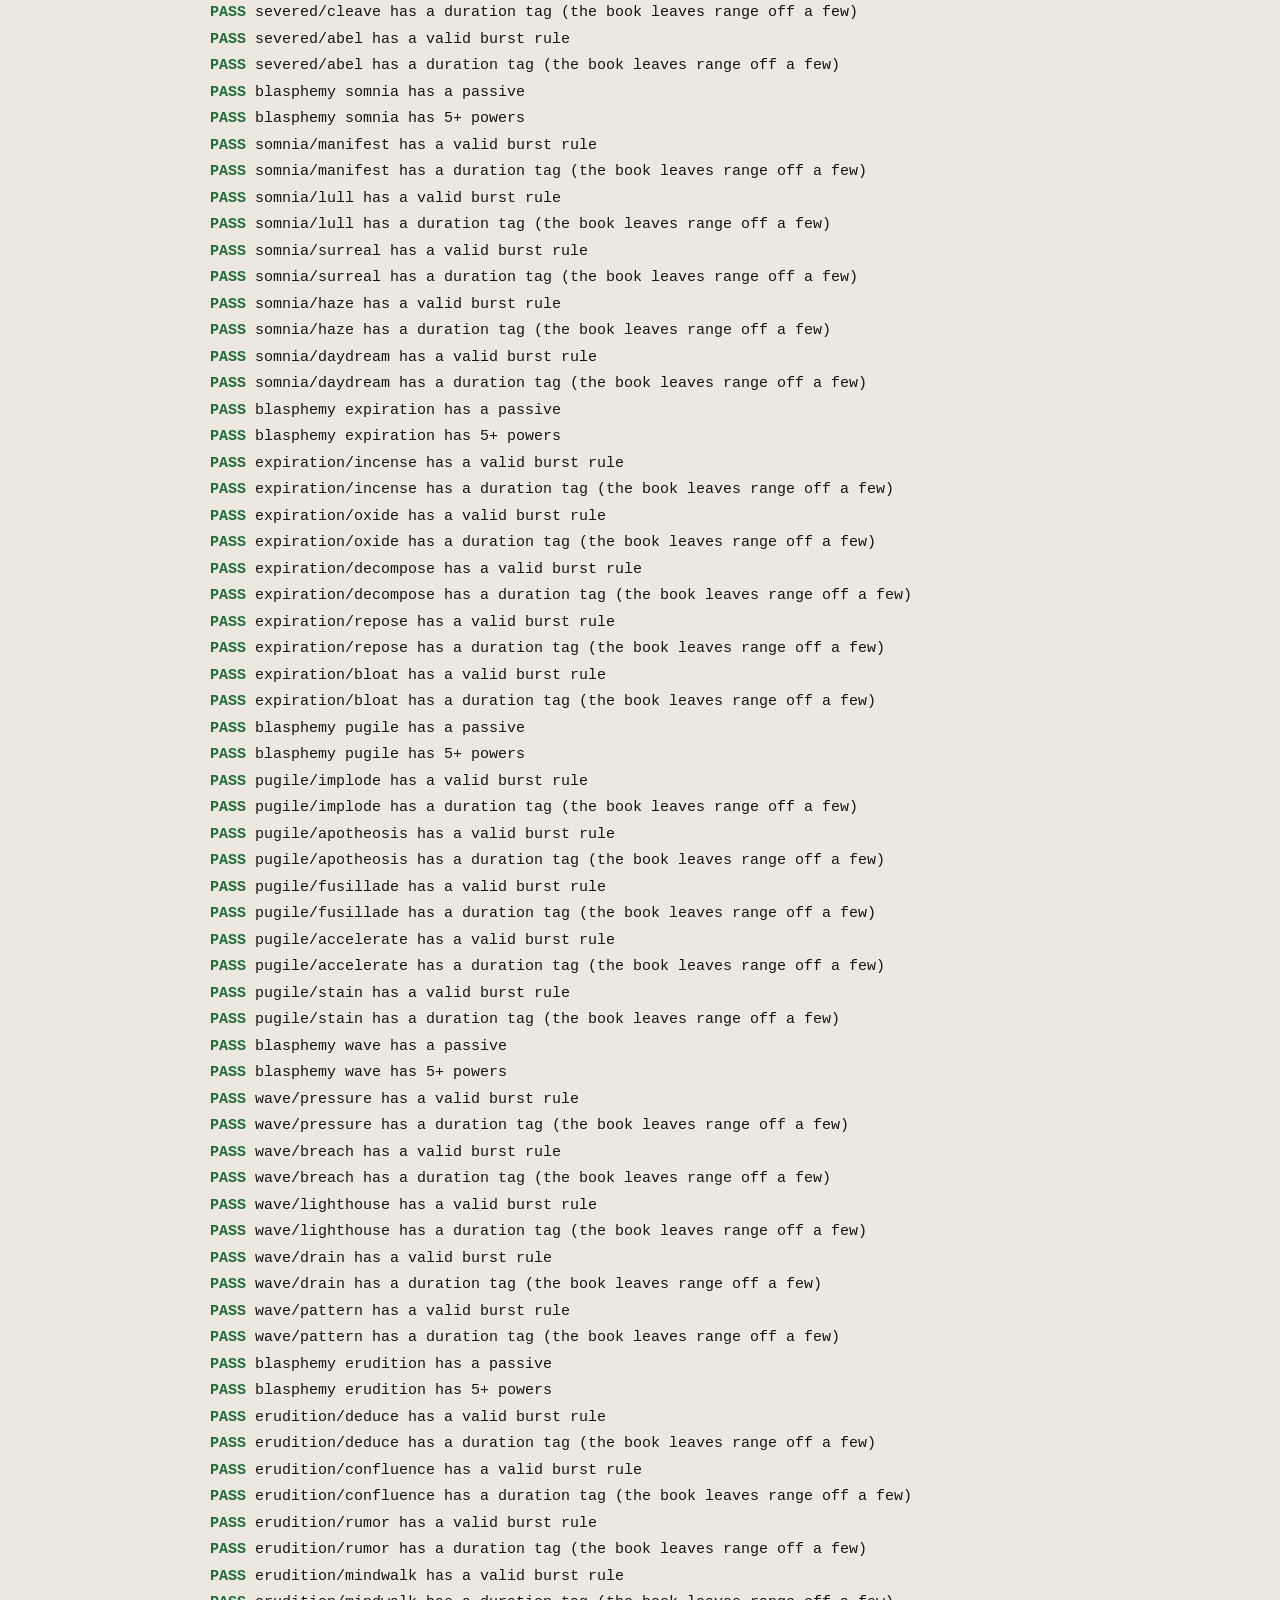
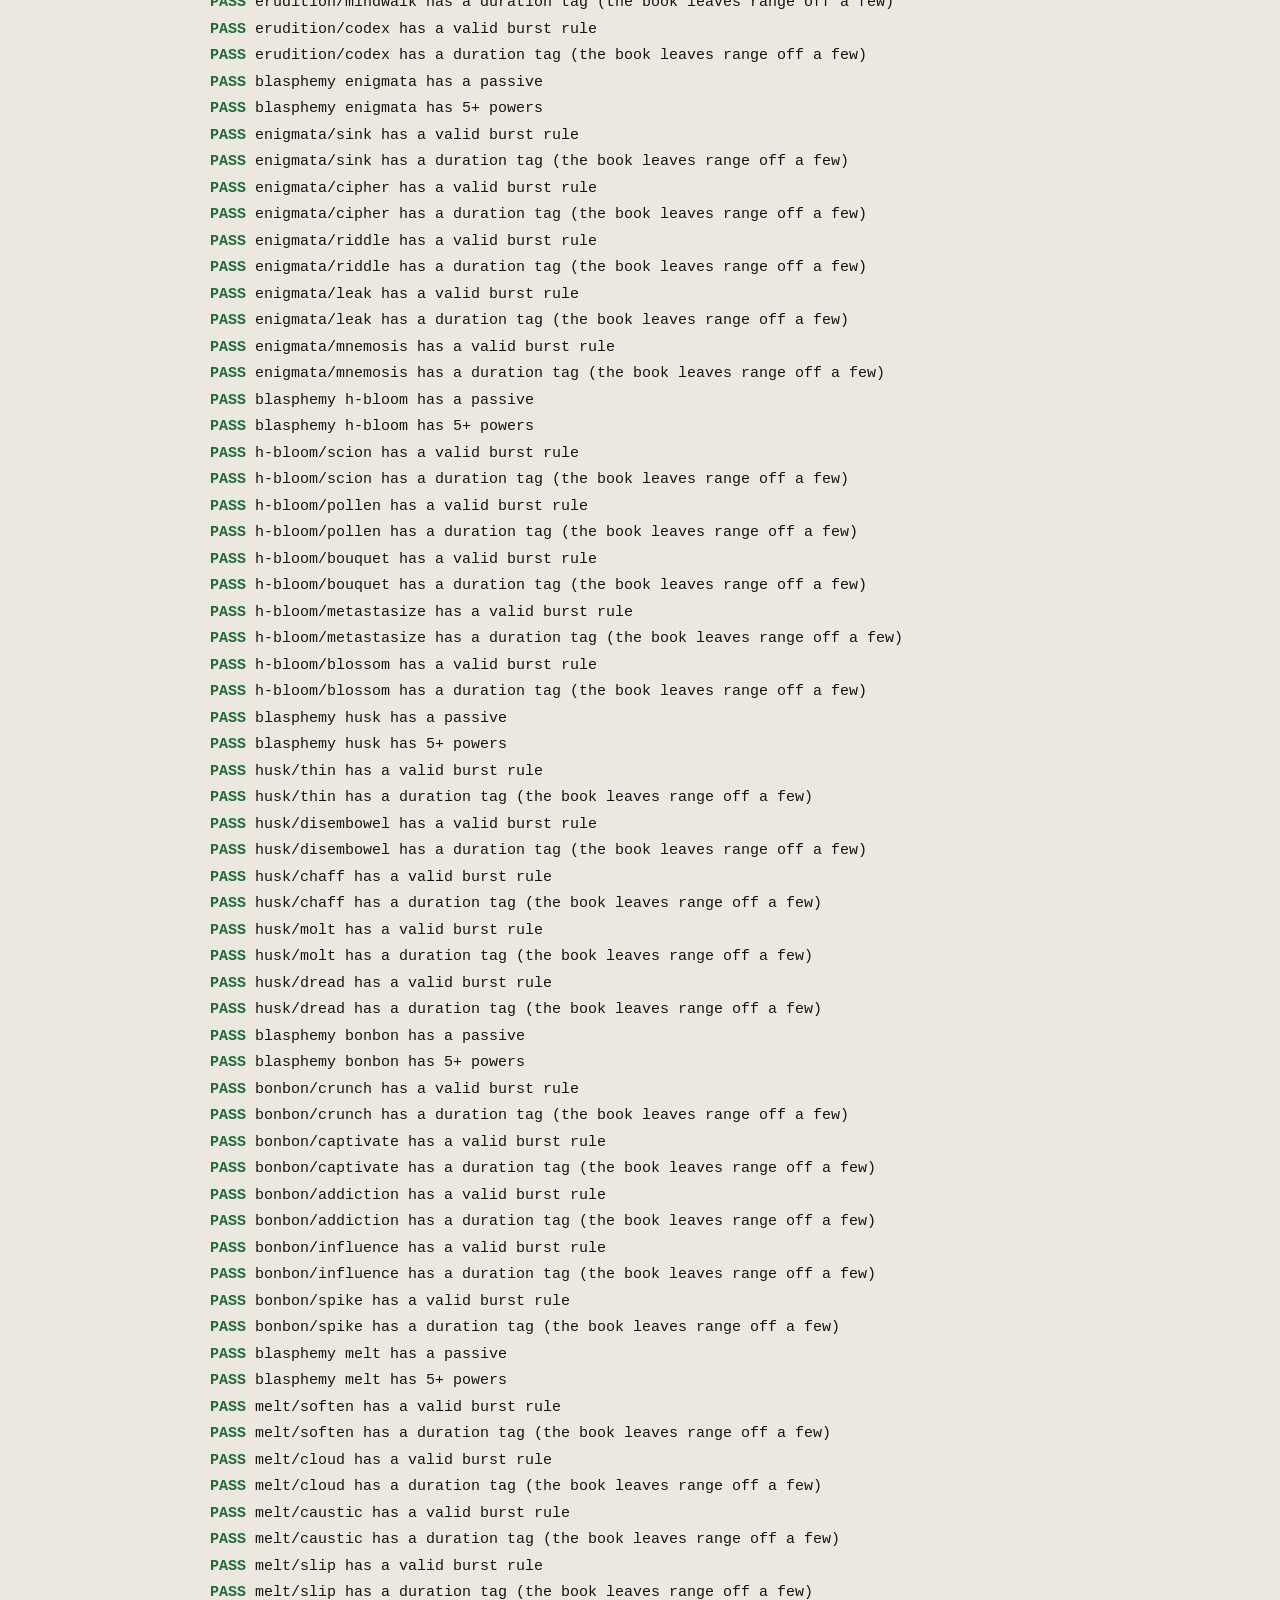
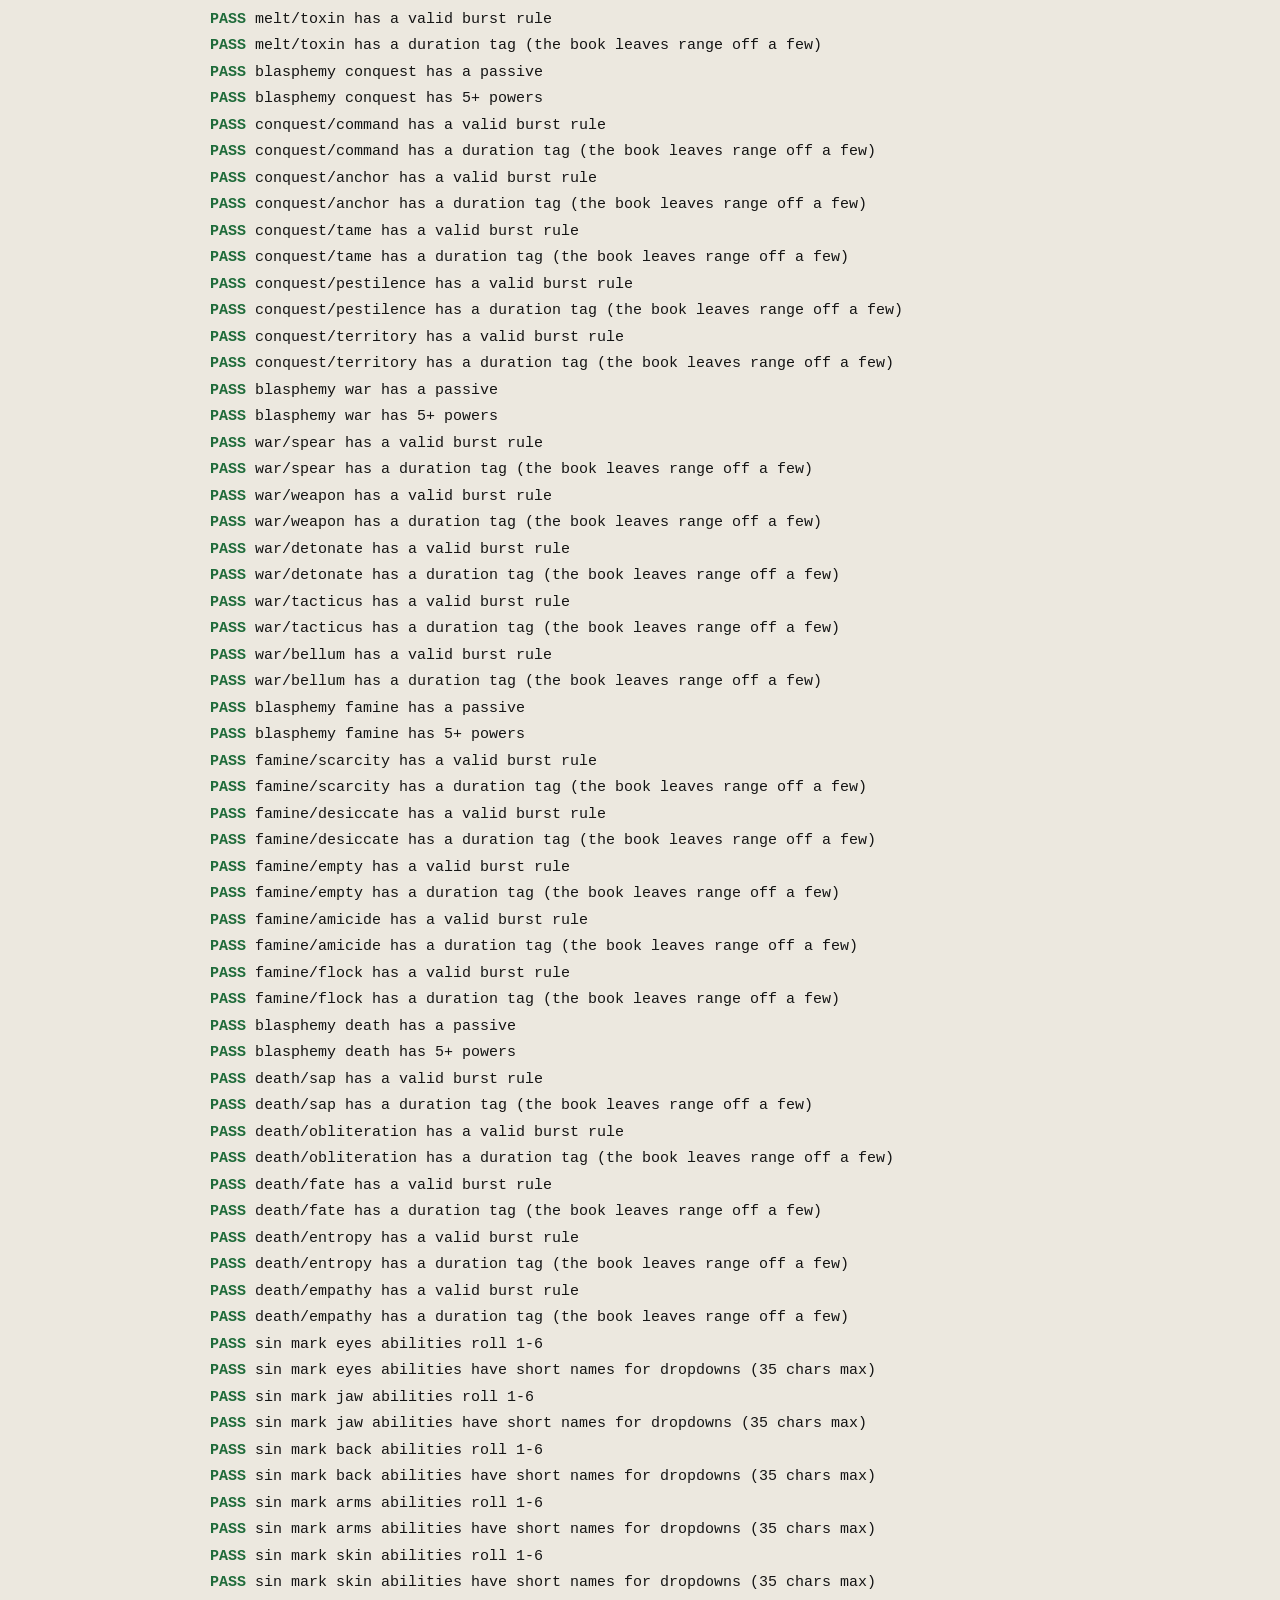
==== commit 3bb1d7c5: "Fan content: The Harpocrates Dossier (SvelteSnorlax) Adds the Dossier's 21 agendas, 22 blasphemies (" ====
--- a/tests/rules-test.html
+++ b/tests/rules-test.html
@@ -41,6 +41,7 @@
 <script src="../data/kit.js"></script>
 <script src="../data/virtues.js"></script>
 <script src="../data/ishmael.js"></script>
+<script src="../data/harpocrates.js"></script>
 <script src="../data/prompts.js"></script>
 <script src="../js/rules.js"></script>
 <script src="../js/hunt.js"></script>
@@ -673,7 +674,8 @@
 		group("Fan-made content");
 		["agendas", "blasphemies", "virtues", "kit"].forEach(function (k) {
 			var fan = CAIN[k].filter(function (x) { return x.source; });
-			check("Ishmael " + k + " are loaded and labelled", fan.length > 0 && fan.every(function (x) { return x.source === "ishmael" && CAIN.sources[x.source].fan; }));
+			check("fan " + k + " are loaded and name a known fan book", fan.length > 0 && fan.every(function (x) { return CAIN.sources[x.source] && CAIN.sources[x.source].fan; }));
+			check("Harpocrates " + k + " are loaded", fan.some(function (x) { return x.source === "harpocrates"; }));
 		});
 		check("core book entries have no source", CAIN.agendas.concat(CAIN.blasphemies).filter(function (x) { return !x.source; }).length === 28);
 		check("Ishmael blasphemies have no numeral and don't clash with core ids", CAIN.blasphemies.filter(function (b) { return b.source; }).every(function (b) { return !b.numeral; }));
@@ -681,6 +683,10 @@
 		H.normalize(fanAgenda);
 		fanAgenda.blasphemies.push({ id: "pandora", powers: ["sensorial"] });
 		eq("taking an Ishmael blasphemy counts like any other (sin cap -1)", R.derived(fanAgenda).sinCap, R.derived(guardianTension()).sinCap - 1);
+
+		var xk = CAIN.blasphemies.filter(function (b) { return b.group === "XK"; });
+		eq("four XK blasphemies, each with the 66-segment XK talisman", xk.map(function (b) { return b.trackers && b.trackers[0].segments; }), [66, 66, 66, 66]);
+		check("XK and LVL 4 blasphemies need Admin approval", CAIN.blasphemies.filter(function (b) { return b.group === "XK" || b.group === "LVL 4 Clearance"; }).every(function (b) { return b.requiresApproval; }));
 
 		group("Virtues");
 		CAIN.virtues.forEach(function (v) {
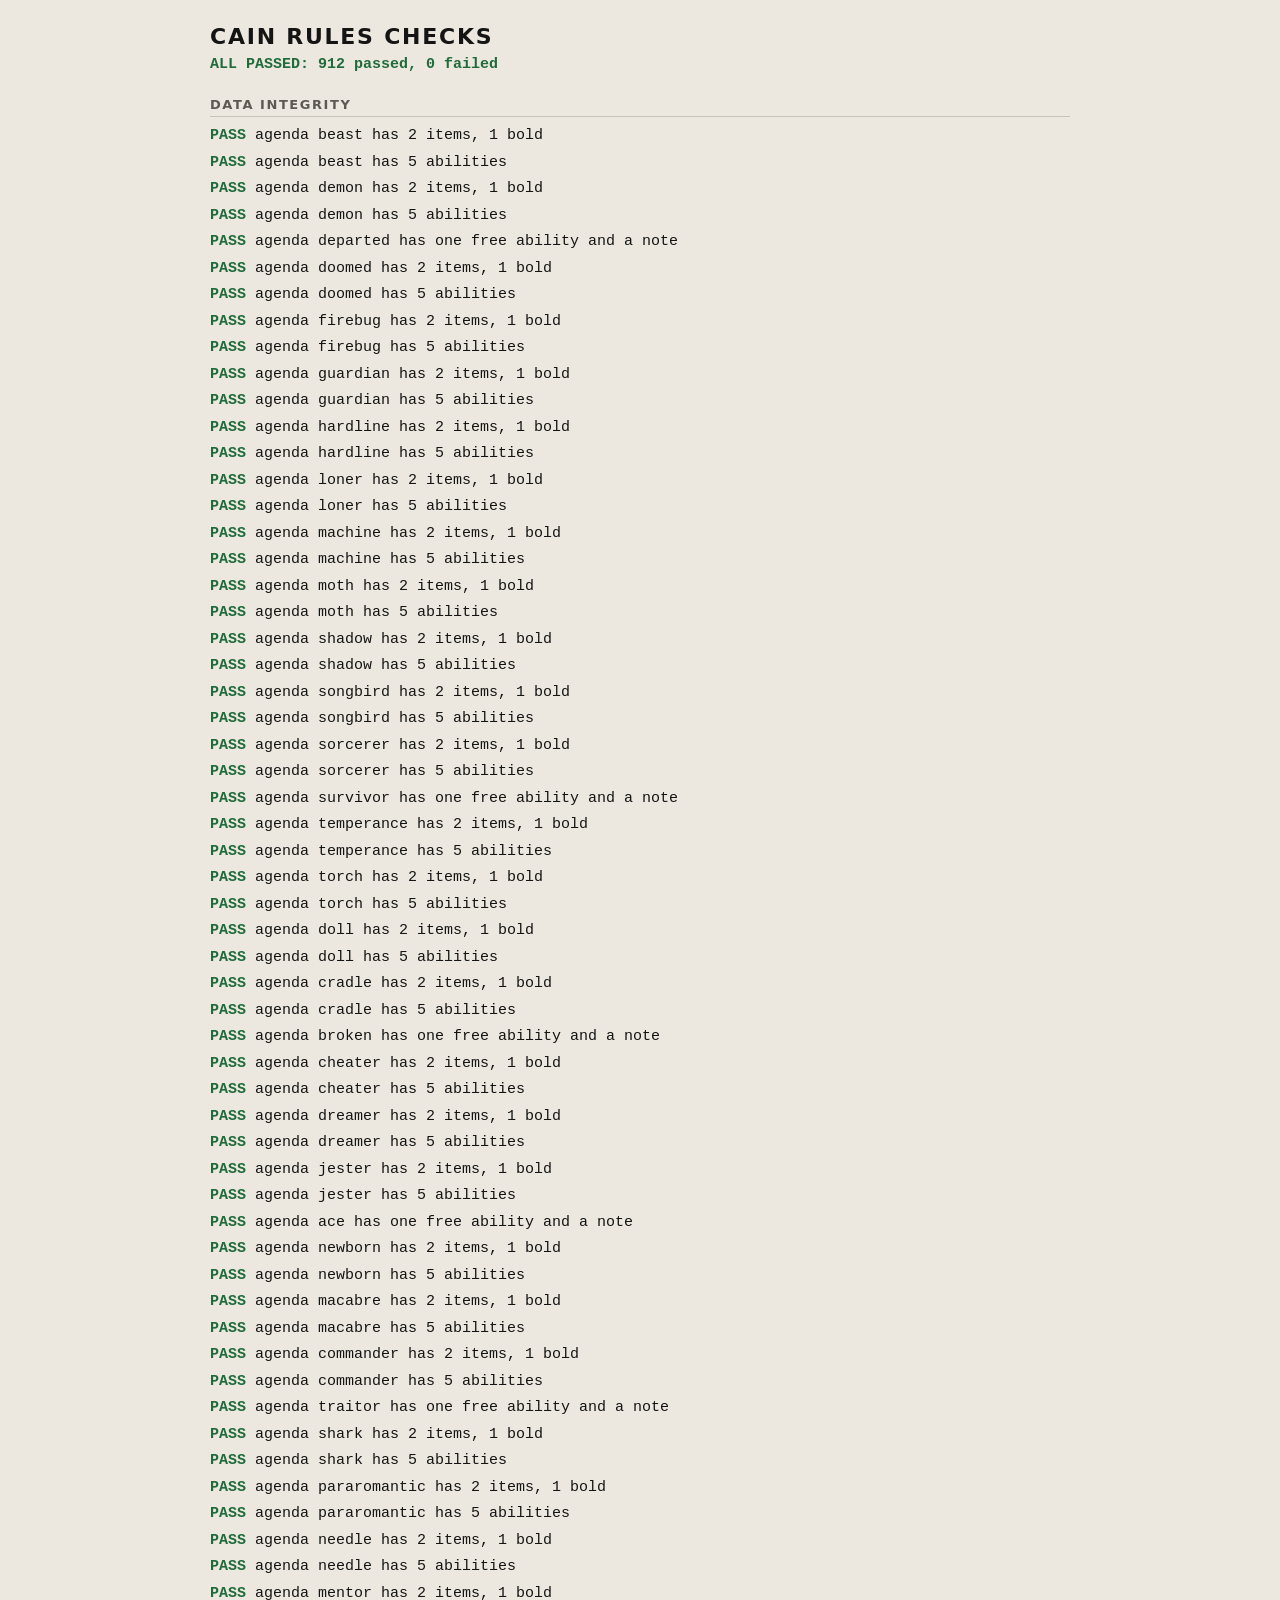
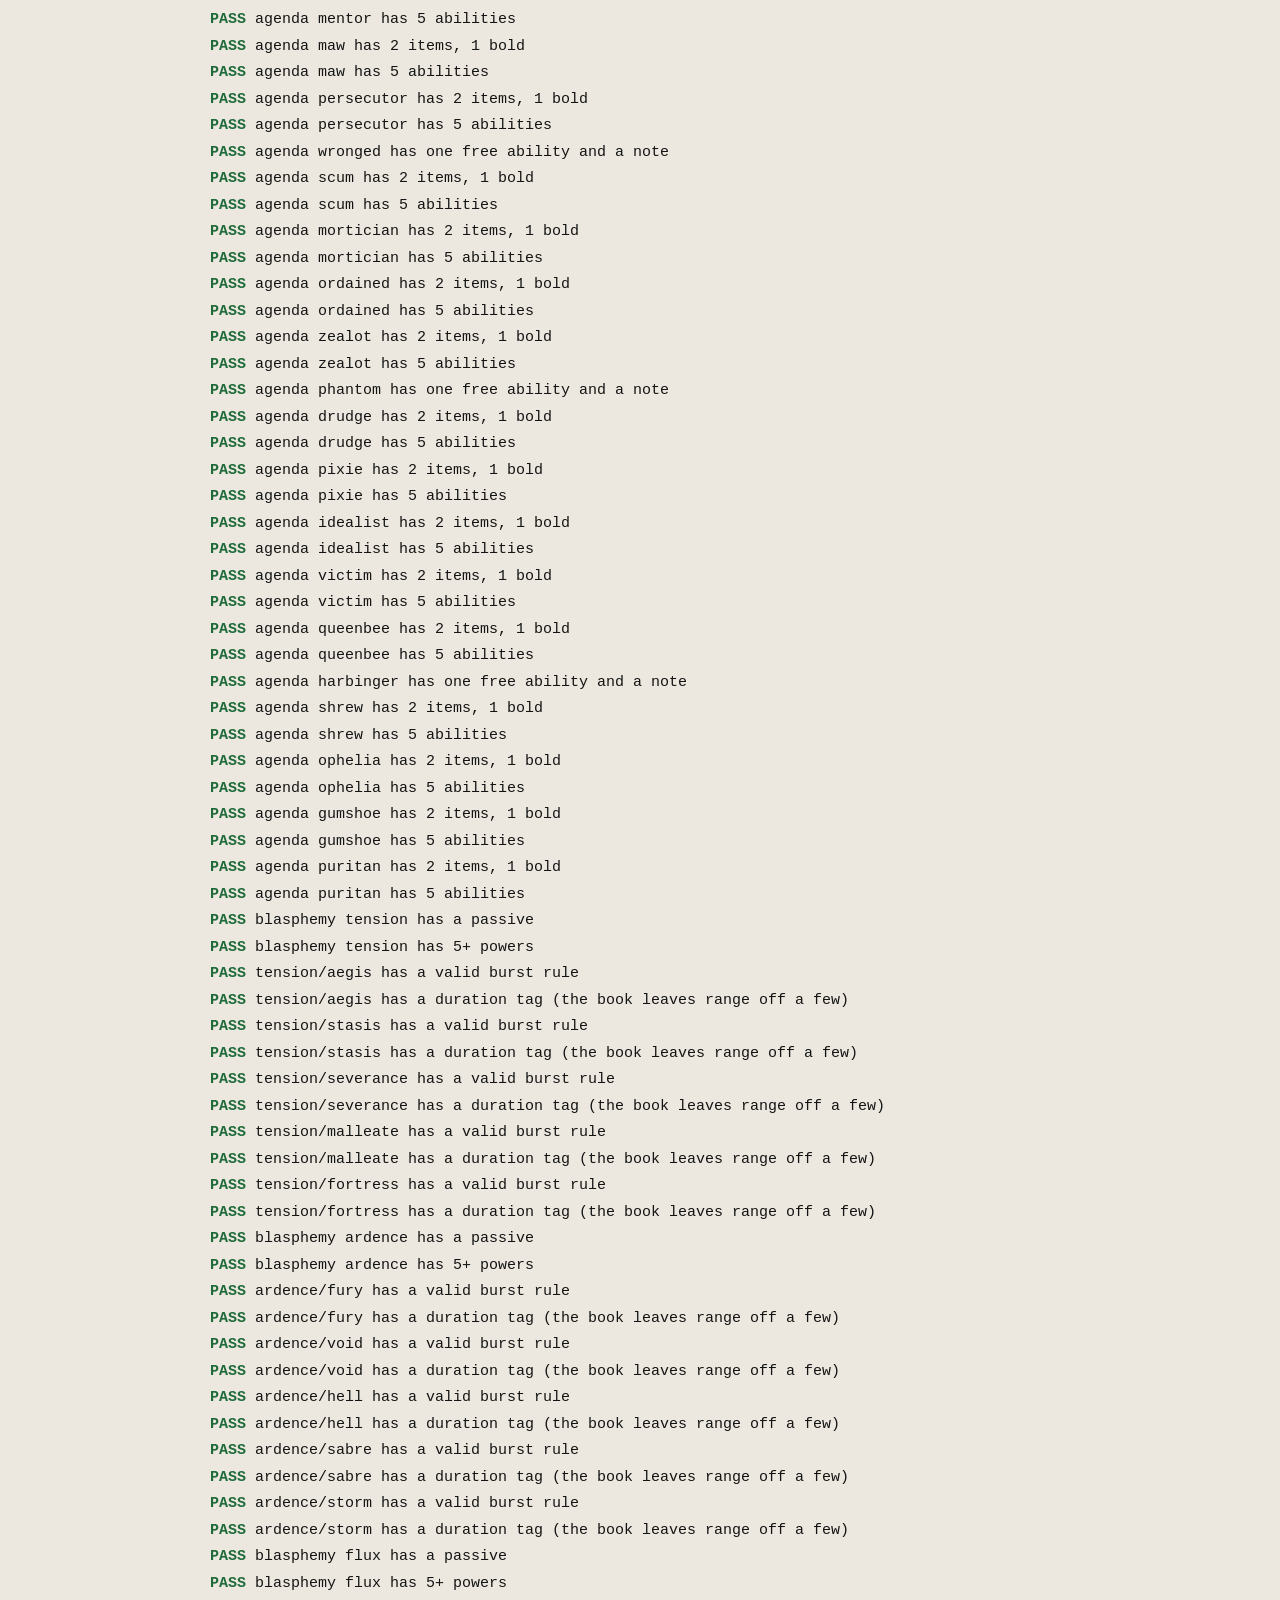
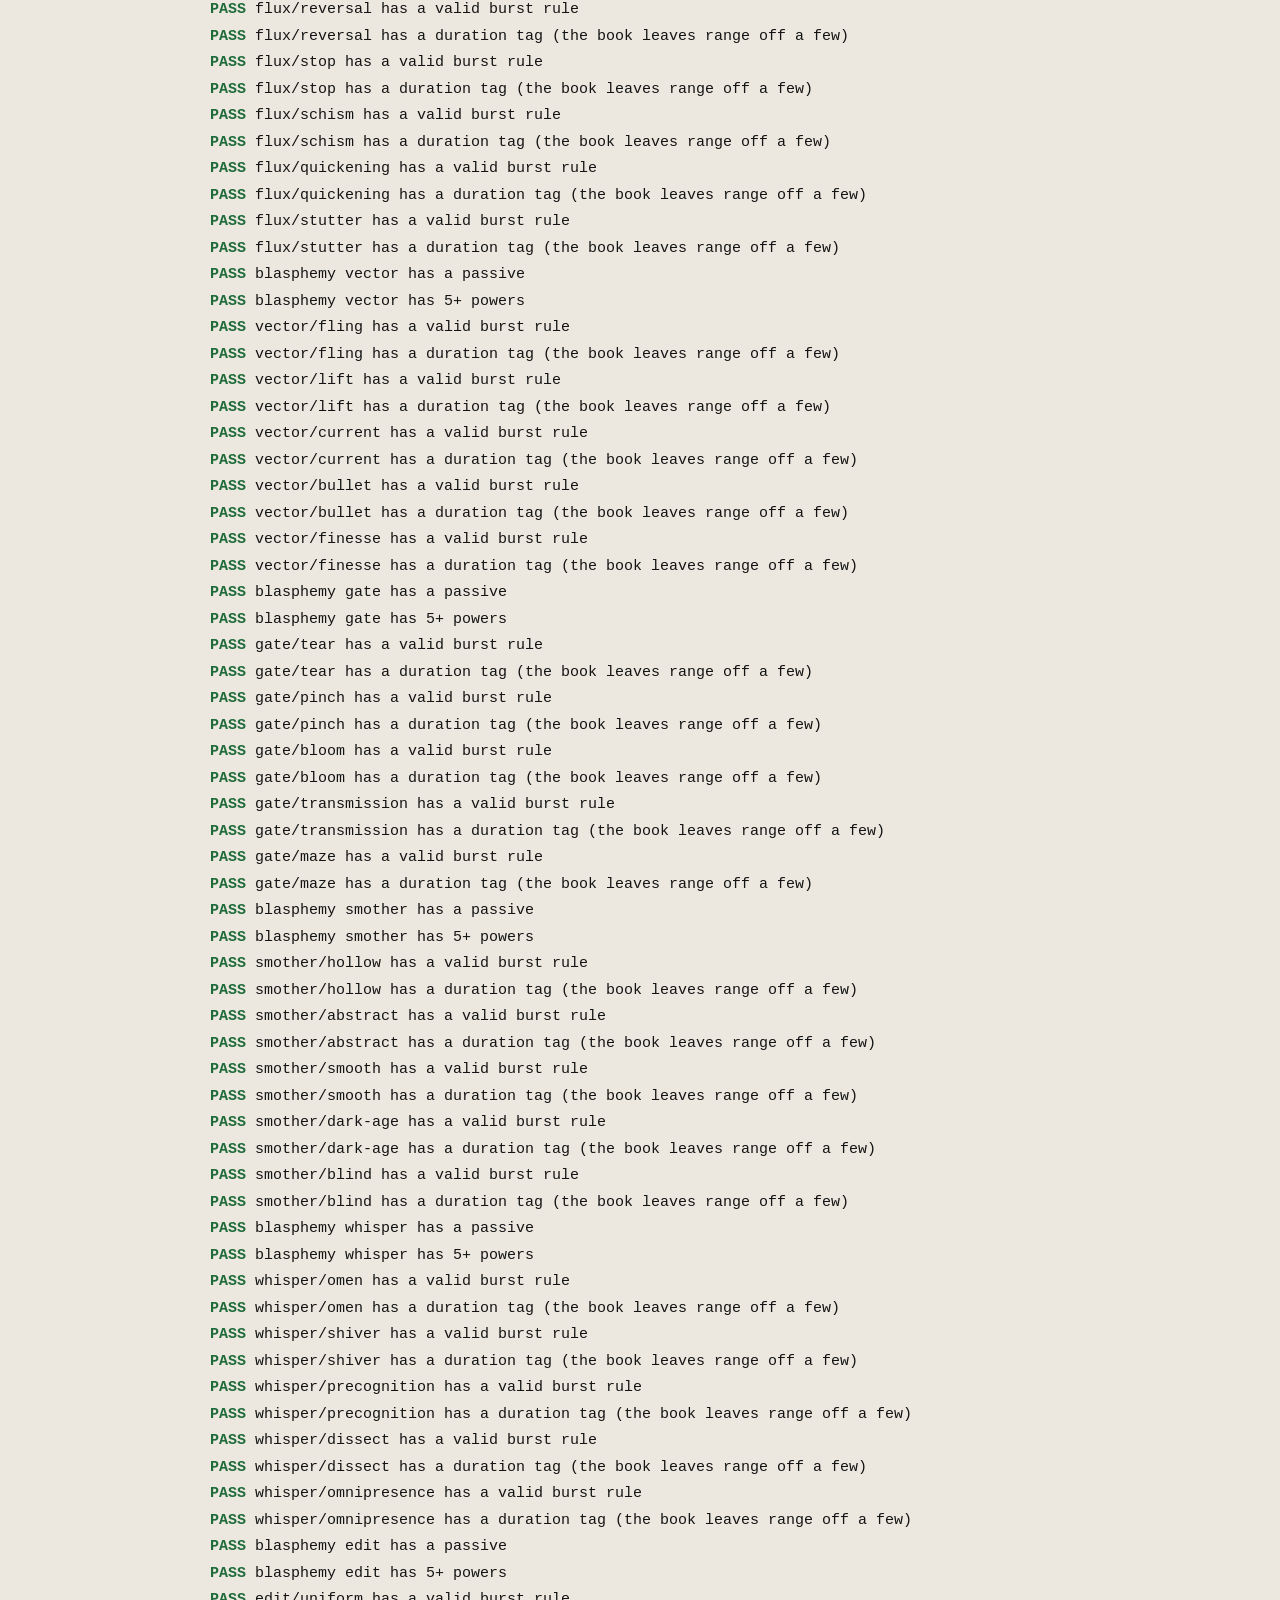
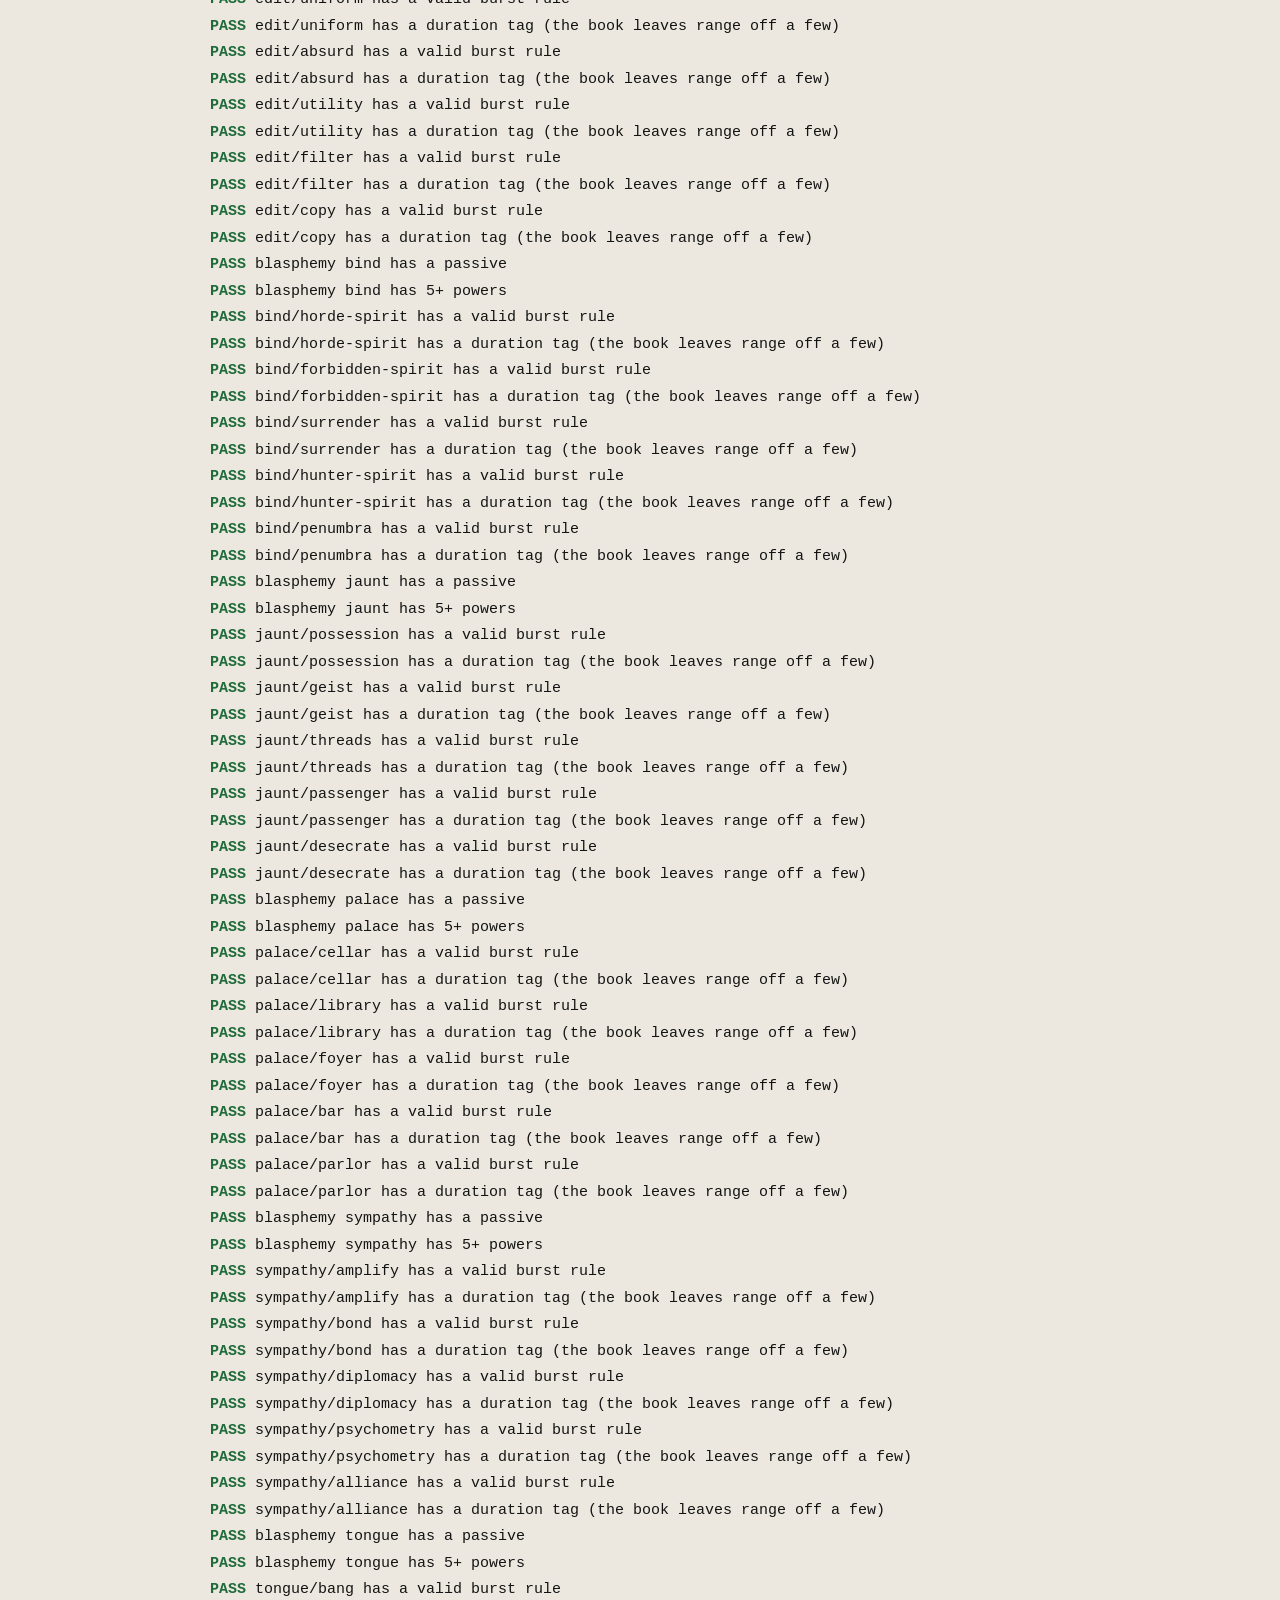
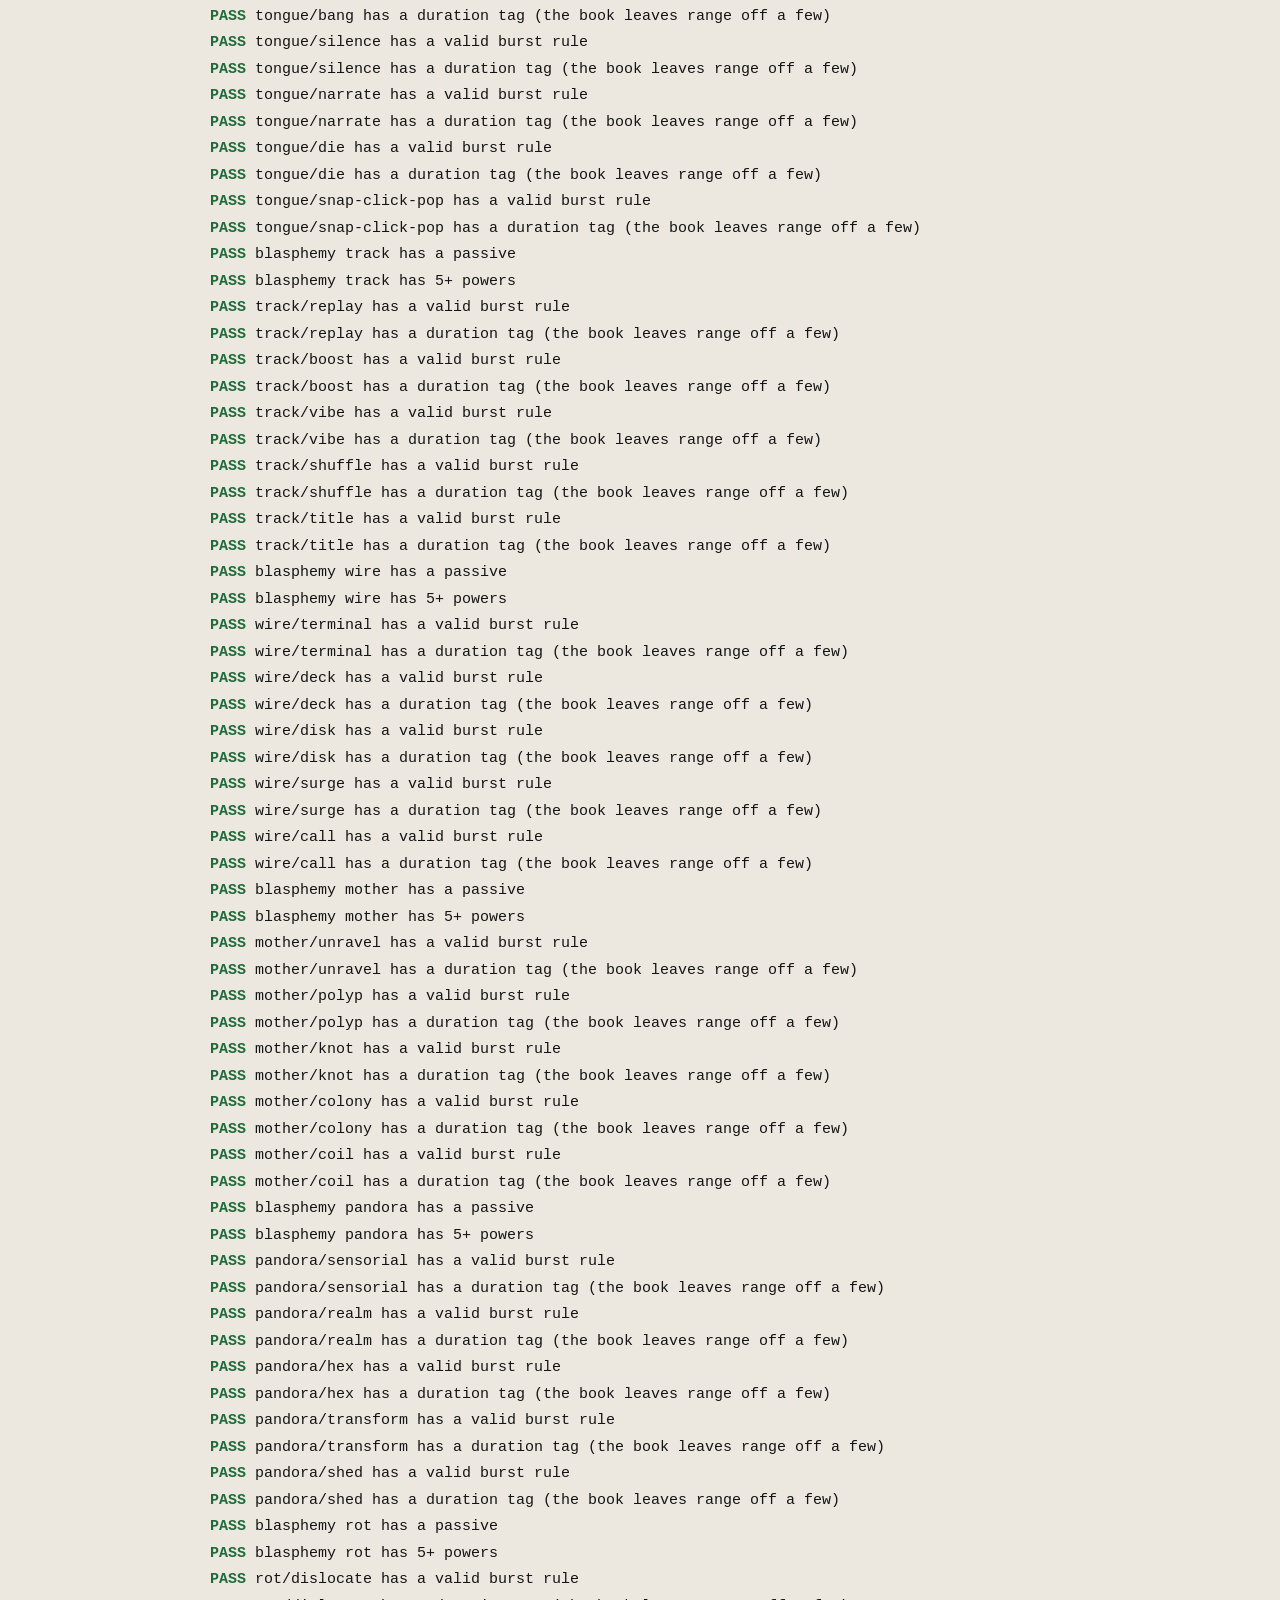
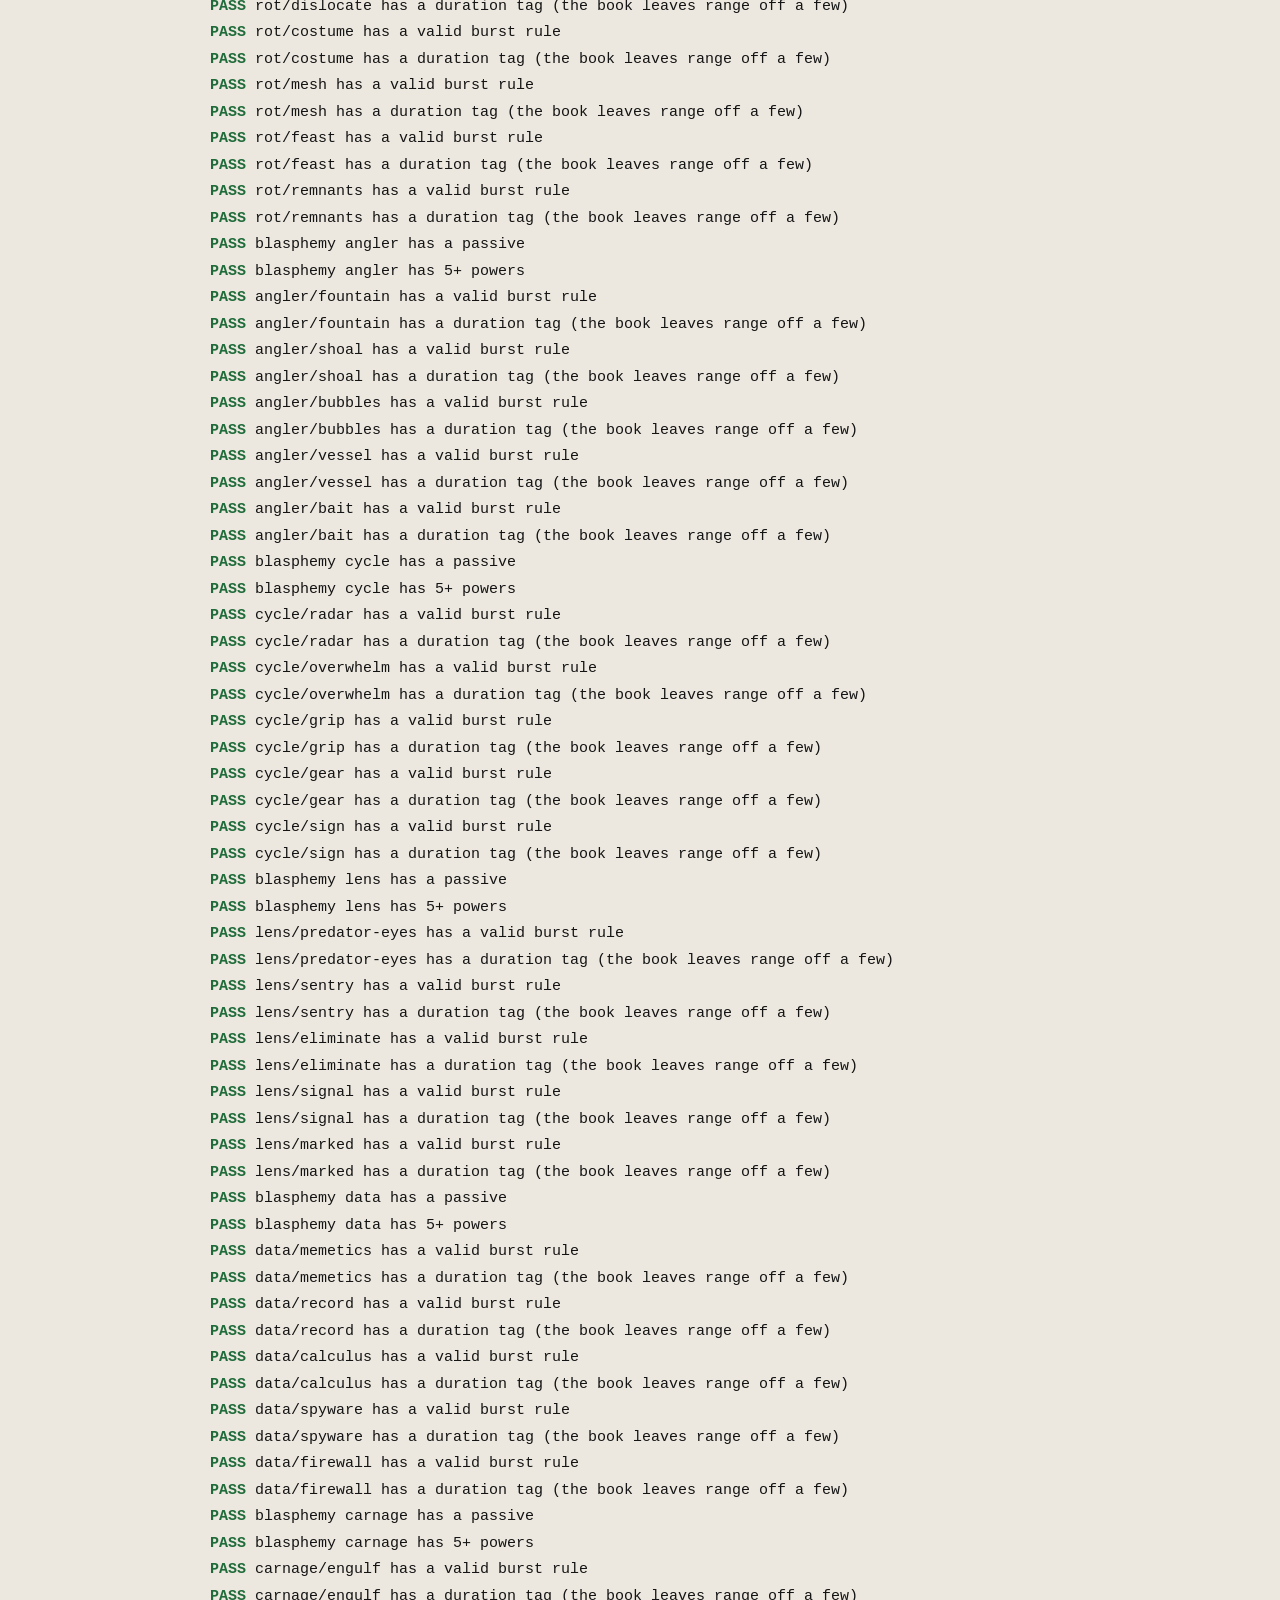
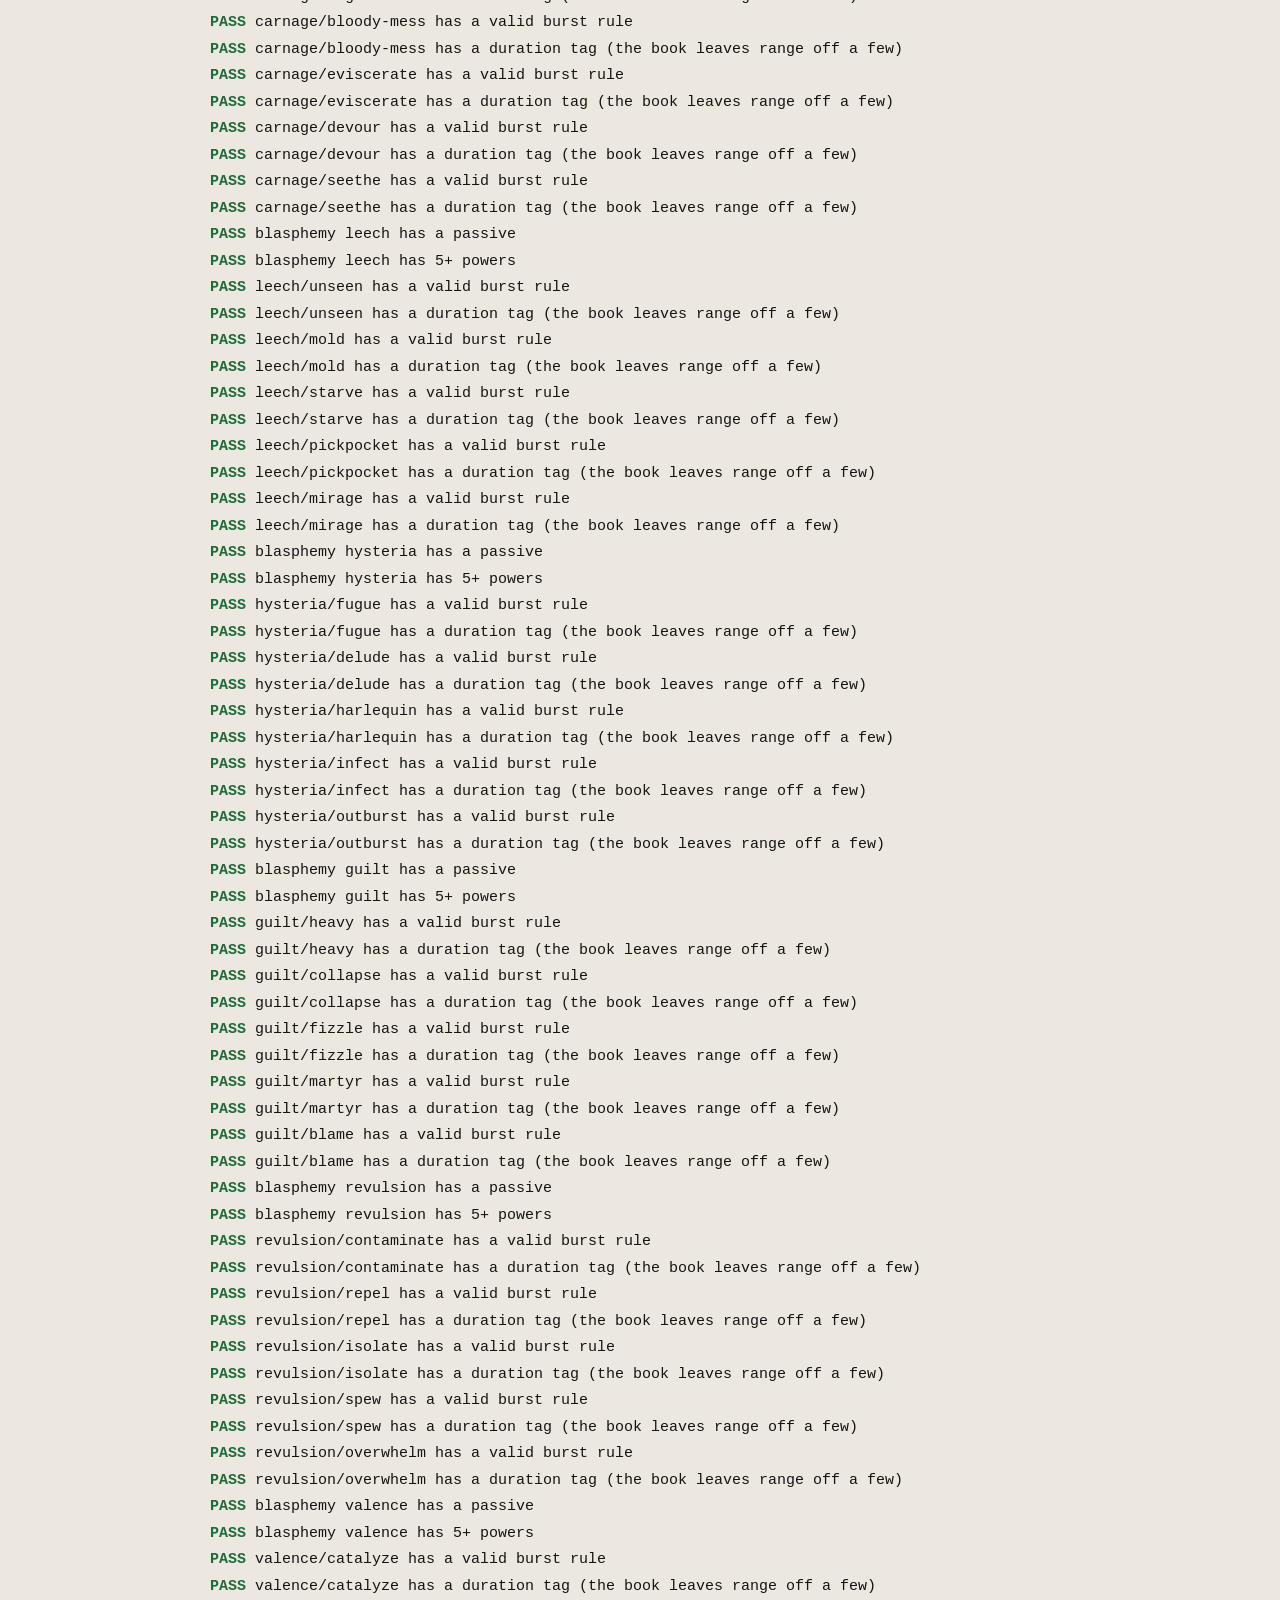
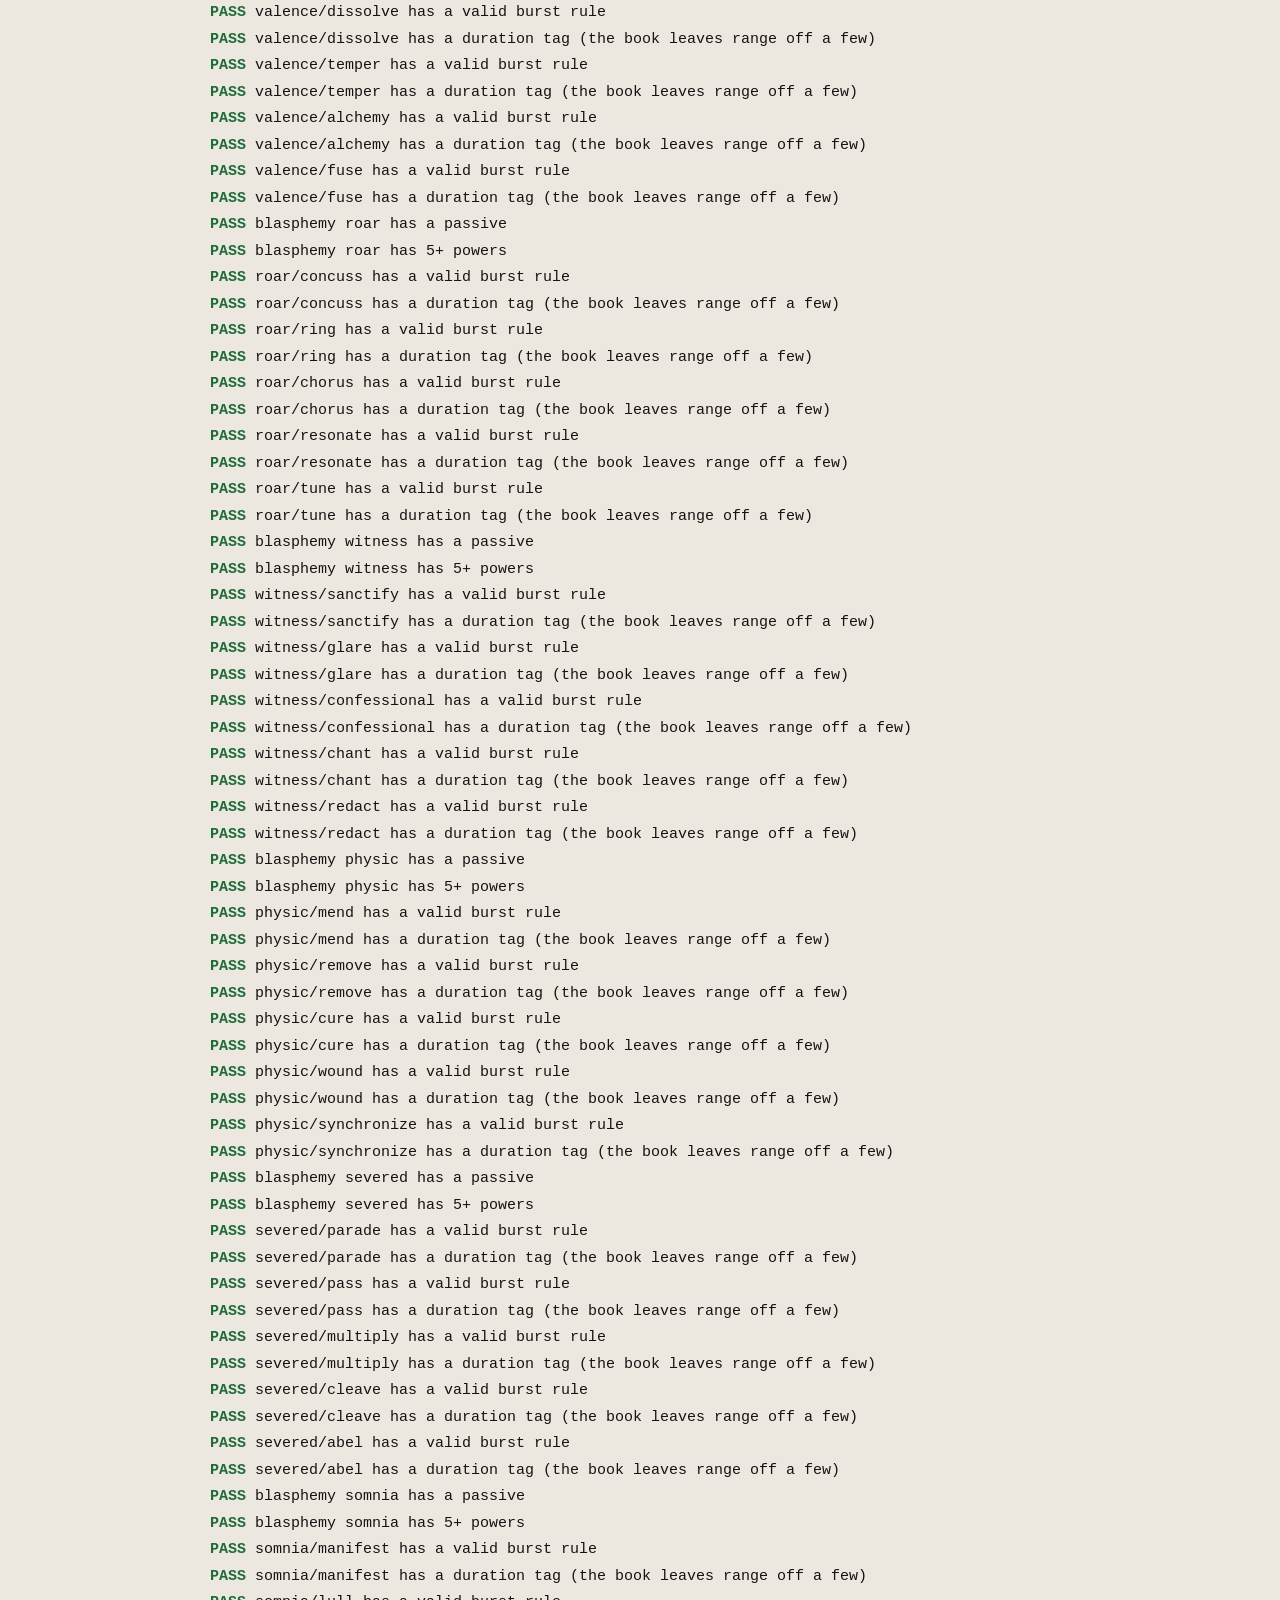
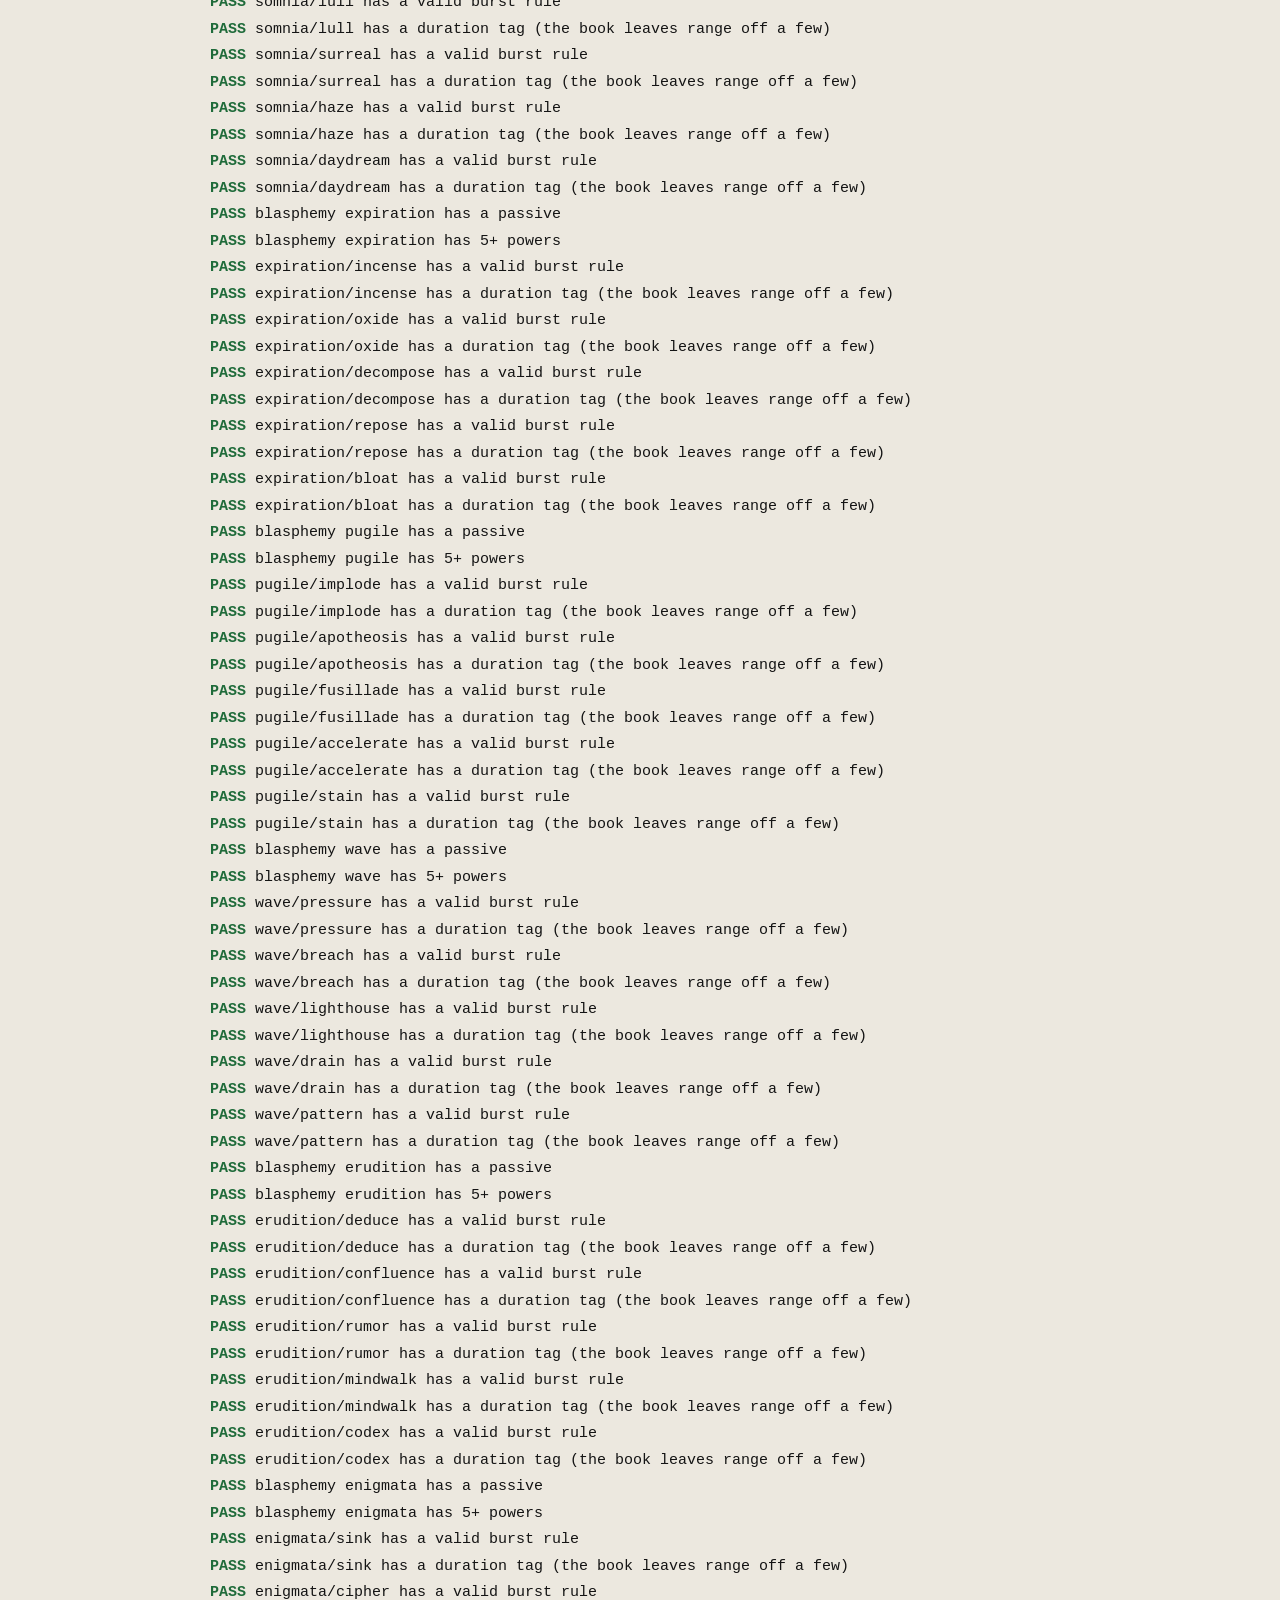
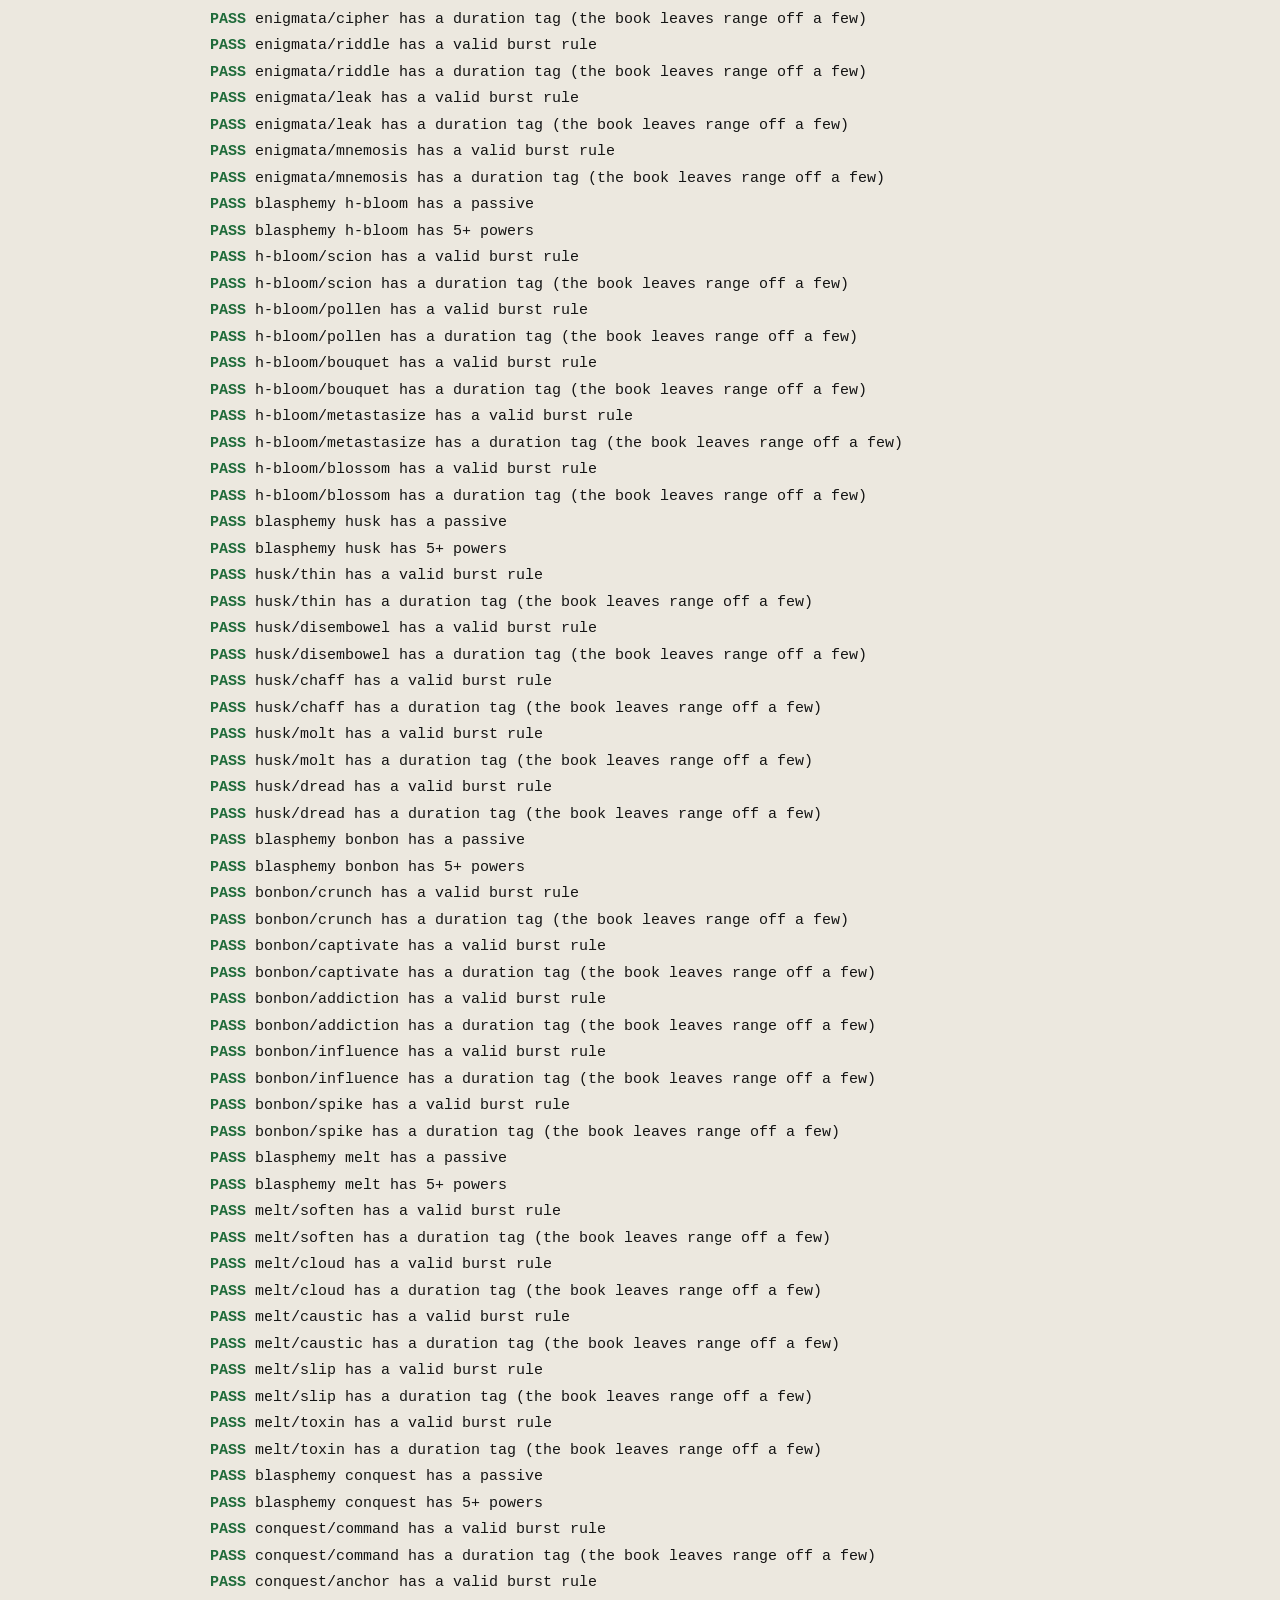
==== commit a17913af: "Games for Freaks issue 3: three agendas and four blasphemies Adds the official Archive 1998 content " ====
--- a/tests/rules-test.html
+++ b/tests/rules-test.html
@@ -40,6 +40,7 @@
 <script src="../data/sinmarks.js"></script>
 <script src="../data/kit.js"></script>
 <script src="../data/virtues.js"></script>
+<script src="../data/gff3.js"></script>
 <script src="../data/ishmael.js"></script>
 <script src="../data/harpocrates.js"></script>
 <script src="../data/prompts.js"></script>
@@ -673,7 +674,7 @@
 
 		group("Fan-made content");
 		["agendas", "blasphemies", "virtues", "kit"].forEach(function (k) {
-			var fan = CAIN[k].filter(function (x) { return x.source; });
+			var fan = CAIN[k].filter(function (x) { return x.source && CAIN.sources[x.source] && CAIN.sources[x.source].fan; });
 			check("fan " + k + " are loaded and name a known fan book", fan.length > 0 && fan.every(function (x) { return CAIN.sources[x.source] && CAIN.sources[x.source].fan; }));
 			check("Harpocrates " + k + " are loaded", fan.some(function (x) { return x.source === "harpocrates"; }));
 		});
@@ -687,6 +688,9 @@
 		var xk = CAIN.blasphemies.filter(function (b) { return b.group === "XK"; });
 		eq("four XK blasphemies, each with the 66-segment XK talisman", xk.map(function (b) { return b.trackers && b.trackers[0].segments; }), [66, 66, 66, 66]);
 		check("XK and LVL 4 blasphemies need Admin approval", CAIN.blasphemies.filter(function (b) { return b.group === "XK" || b.group === "LVL 4 Clearance"; }).every(function (b) { return b.requiresApproval; }));
+
+		eq("Games for Freaks 3 adds Doll, Cradle, Broken and Tongue, Track, Wire, Mother", CAIN.agendas.concat(CAIN.blasphemies).filter(function (x) { return x.source === "gff3"; }).map(function (x) { return x.id; }), ["doll", "cradle", "broken", "tongue", "track", "wire", "mother"]);
+	check("Games for Freaks 3 is official, not fan-made", !CAIN.sources.gff3.fan);
 
 		group("Virtues");
 		CAIN.virtues.forEach(function (v) {
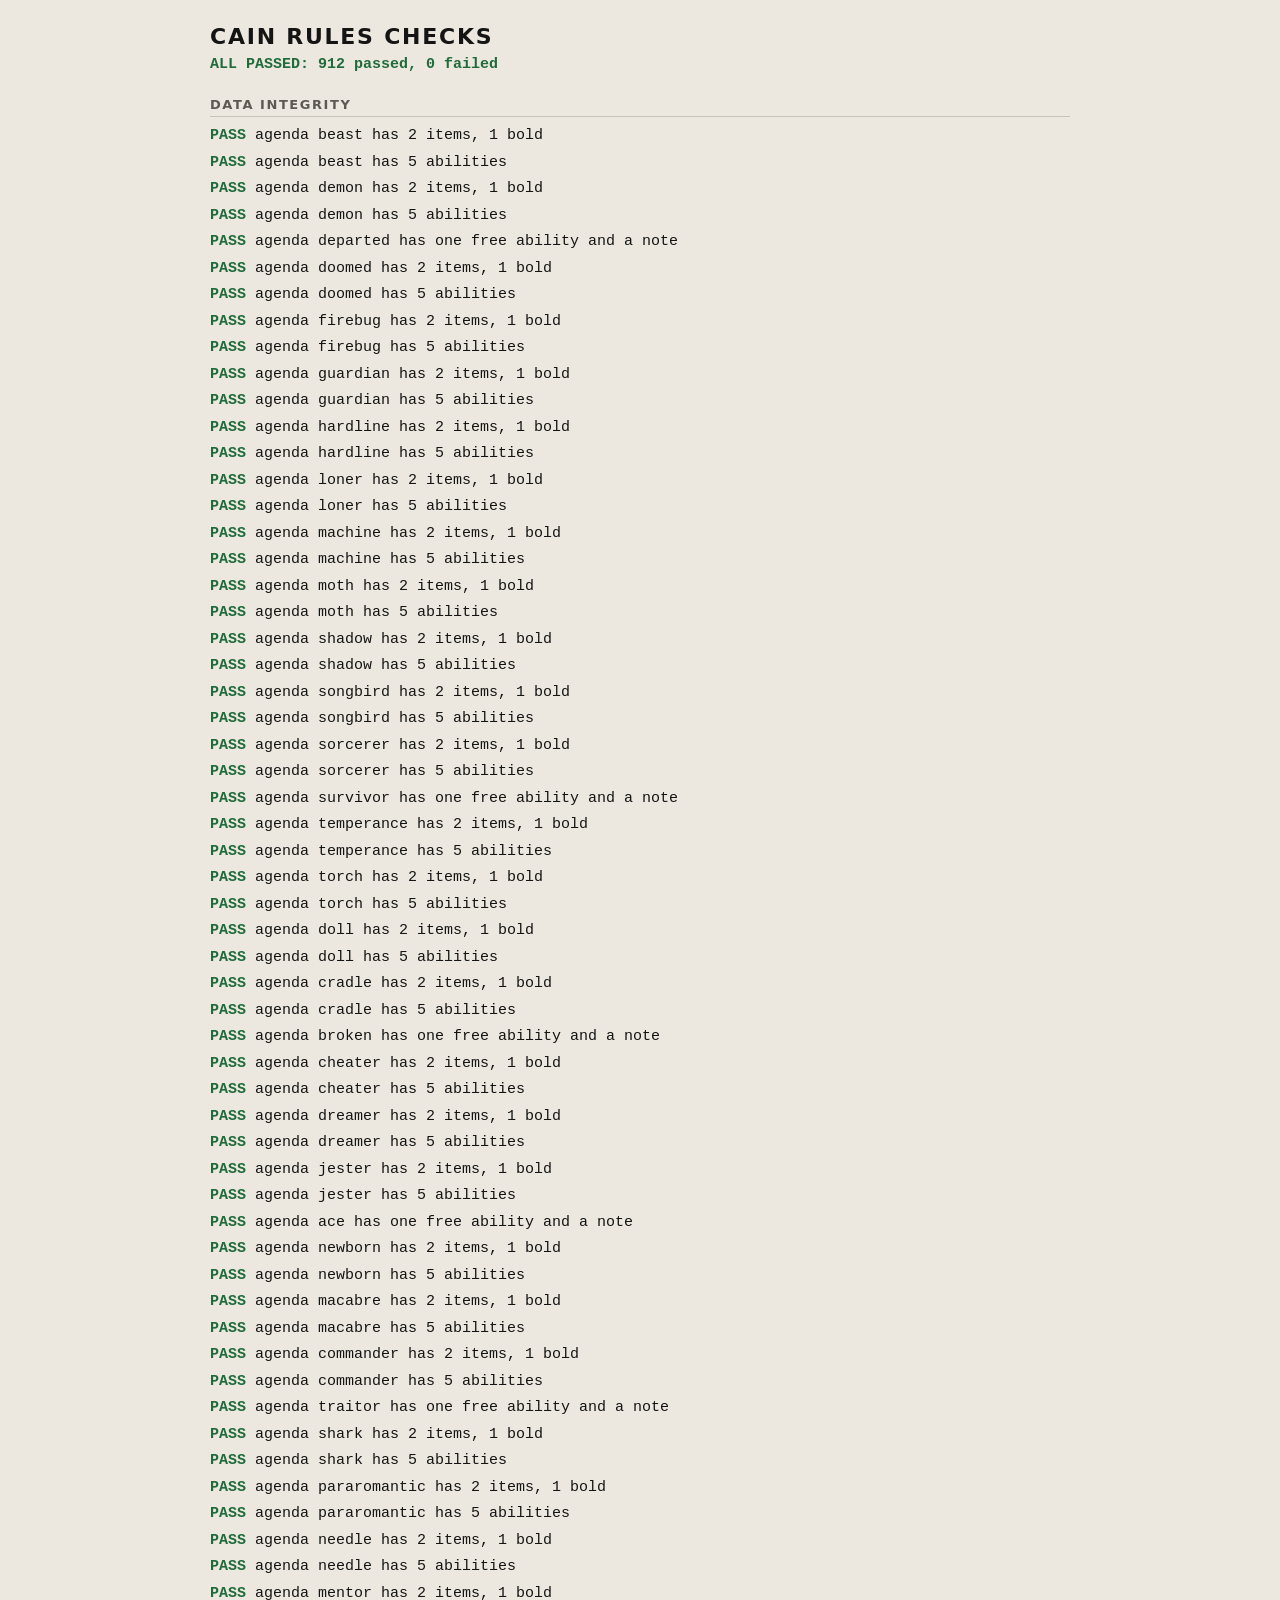
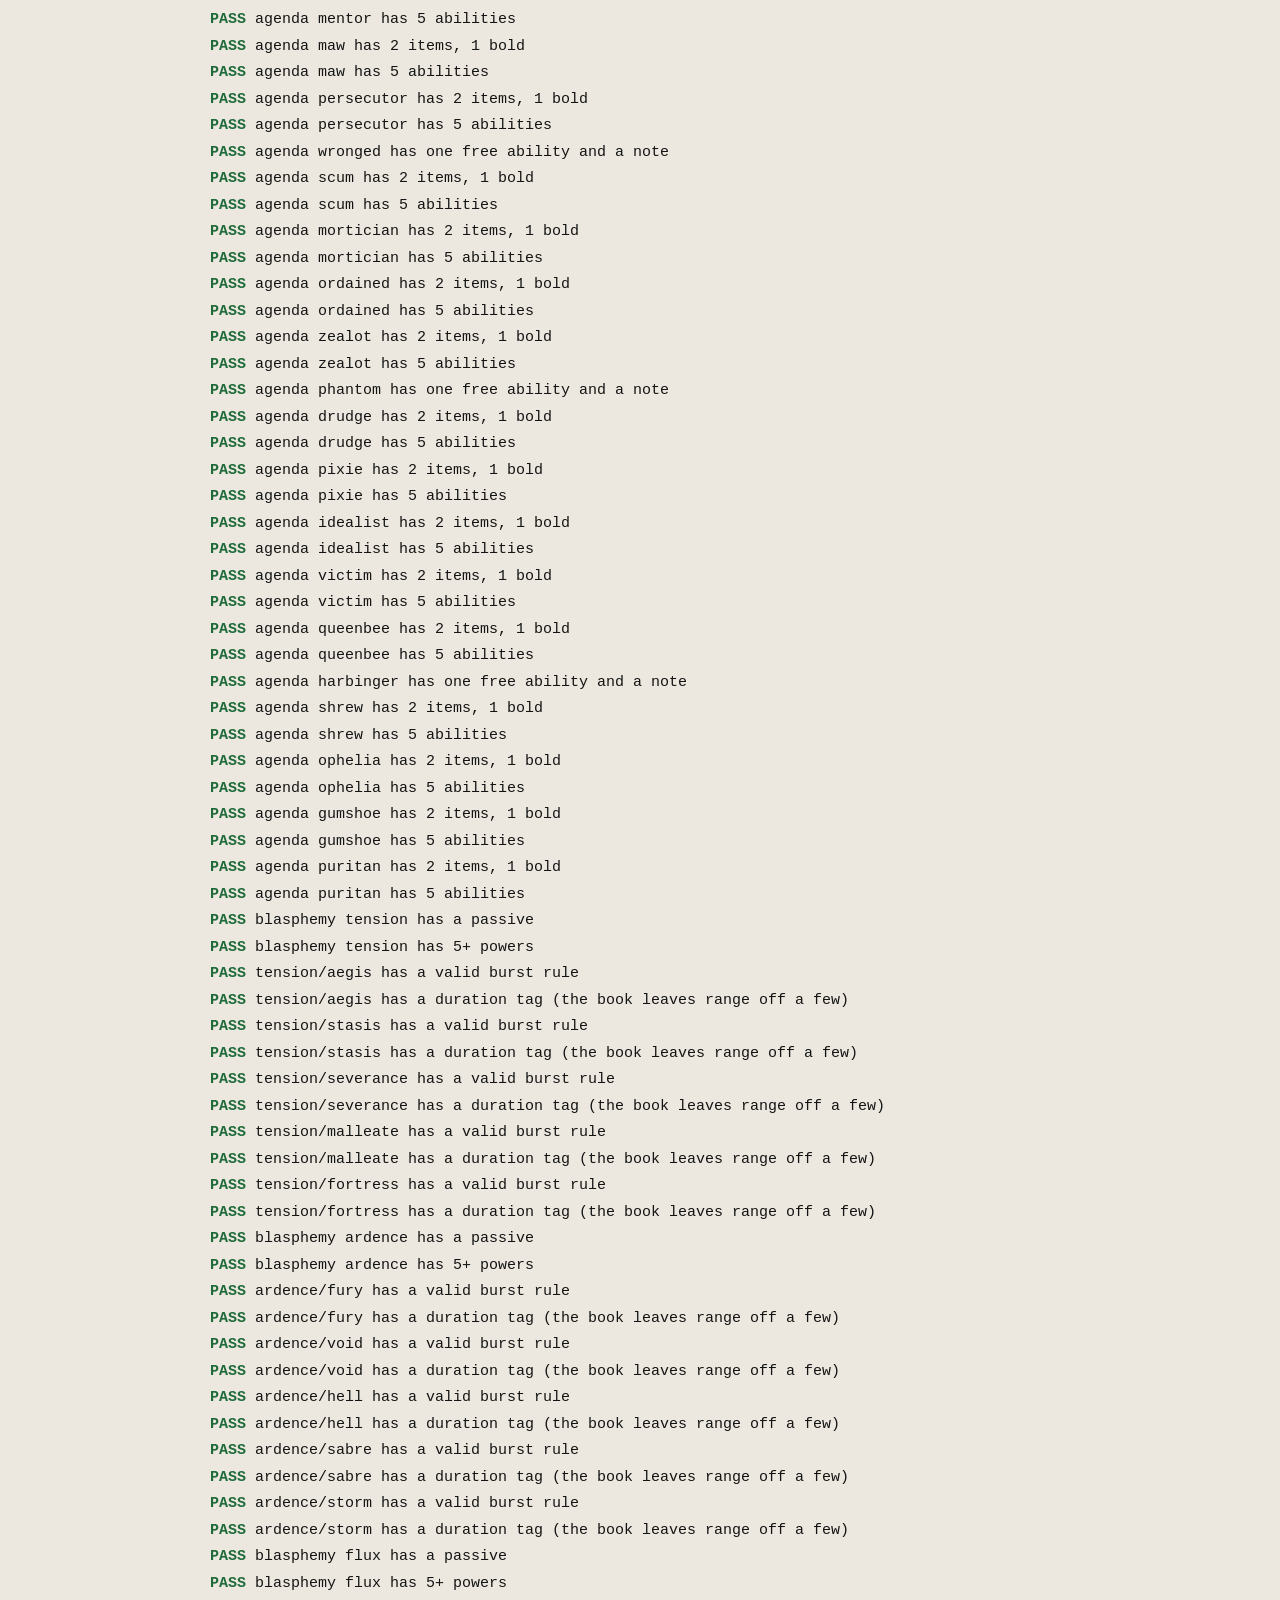
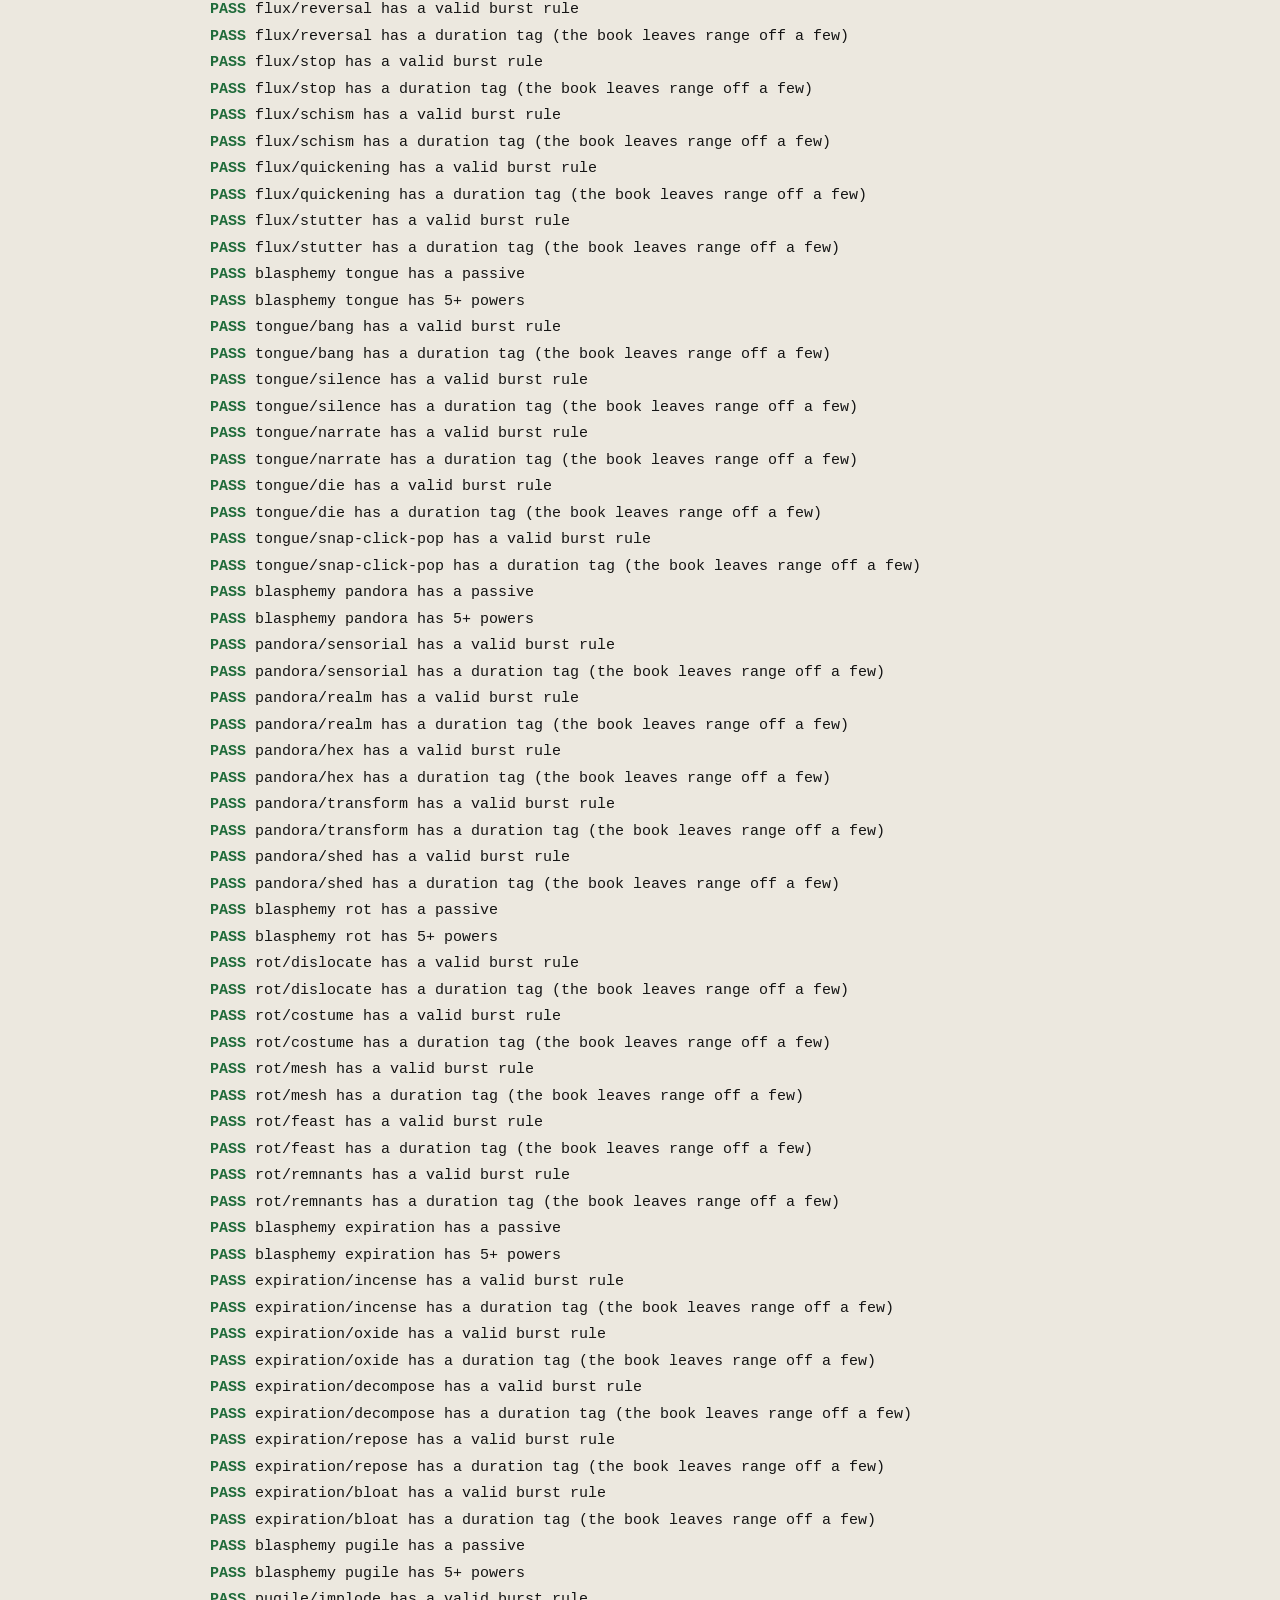
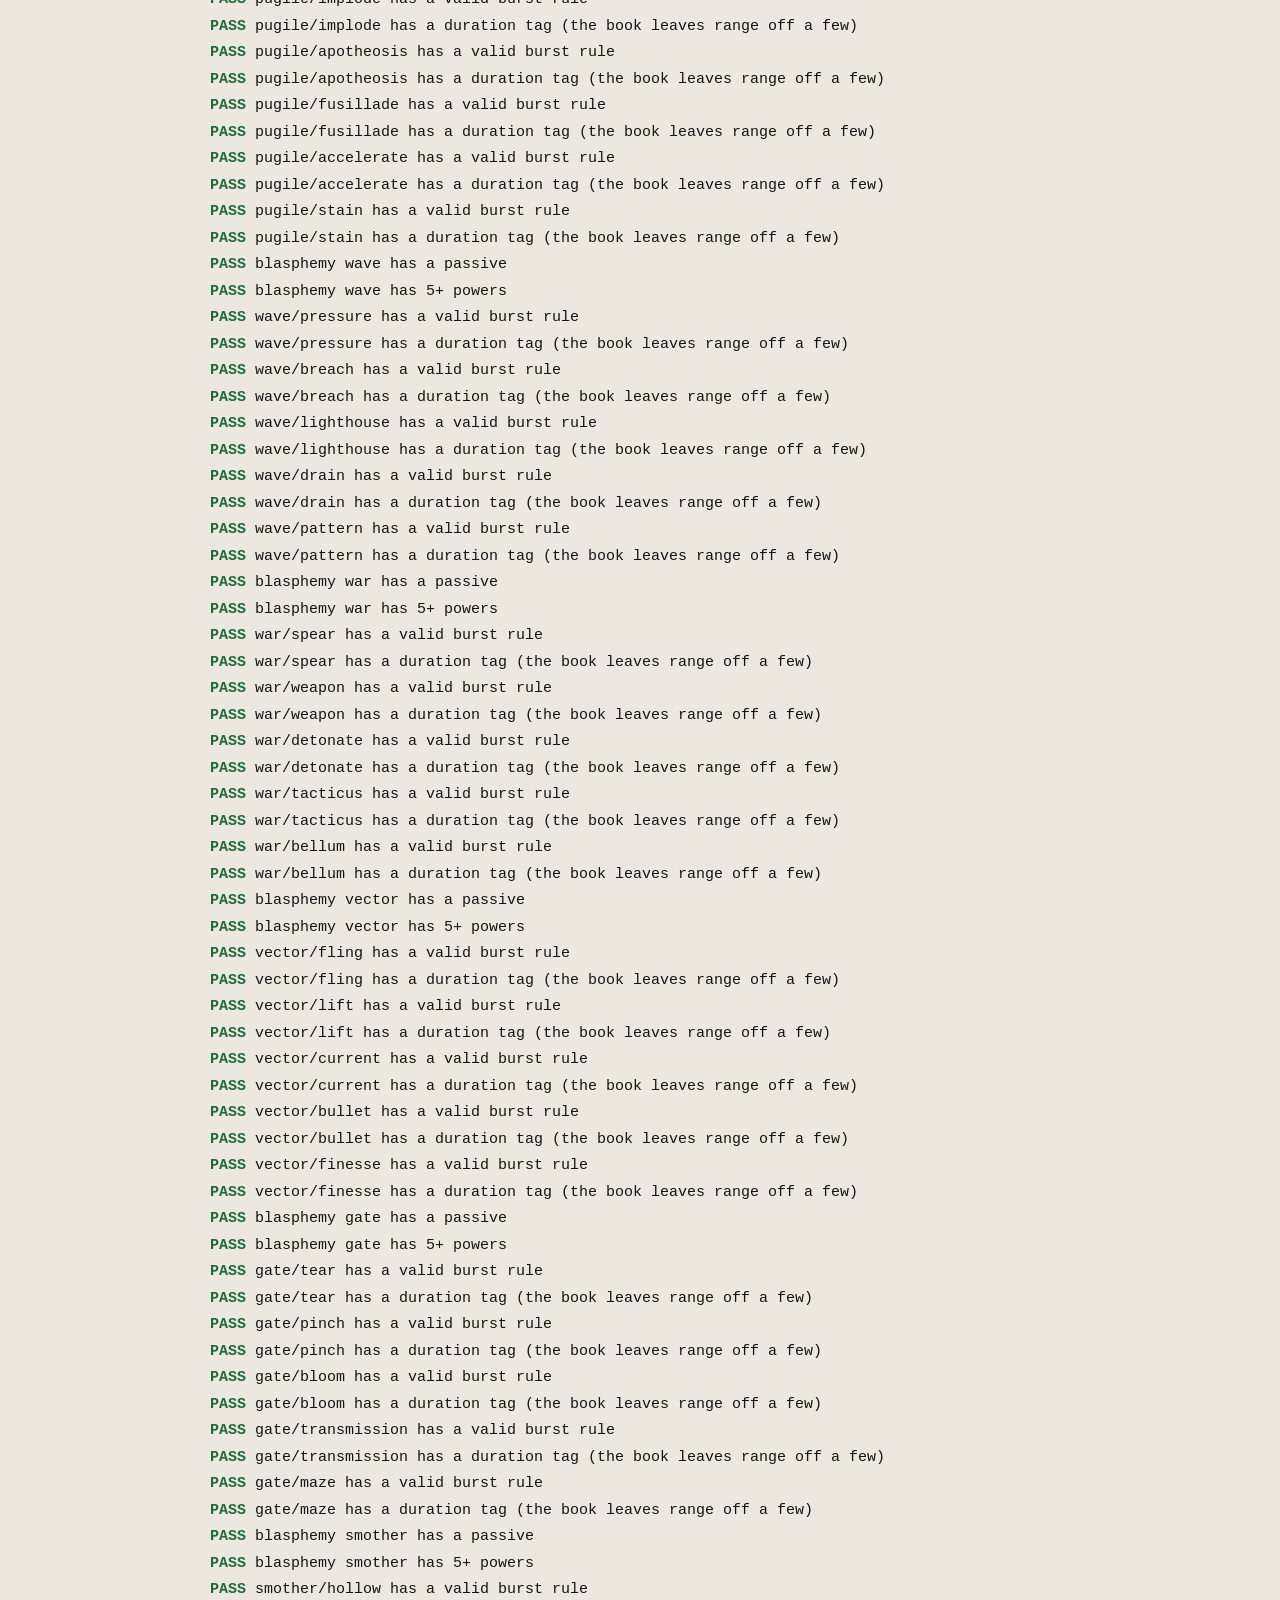
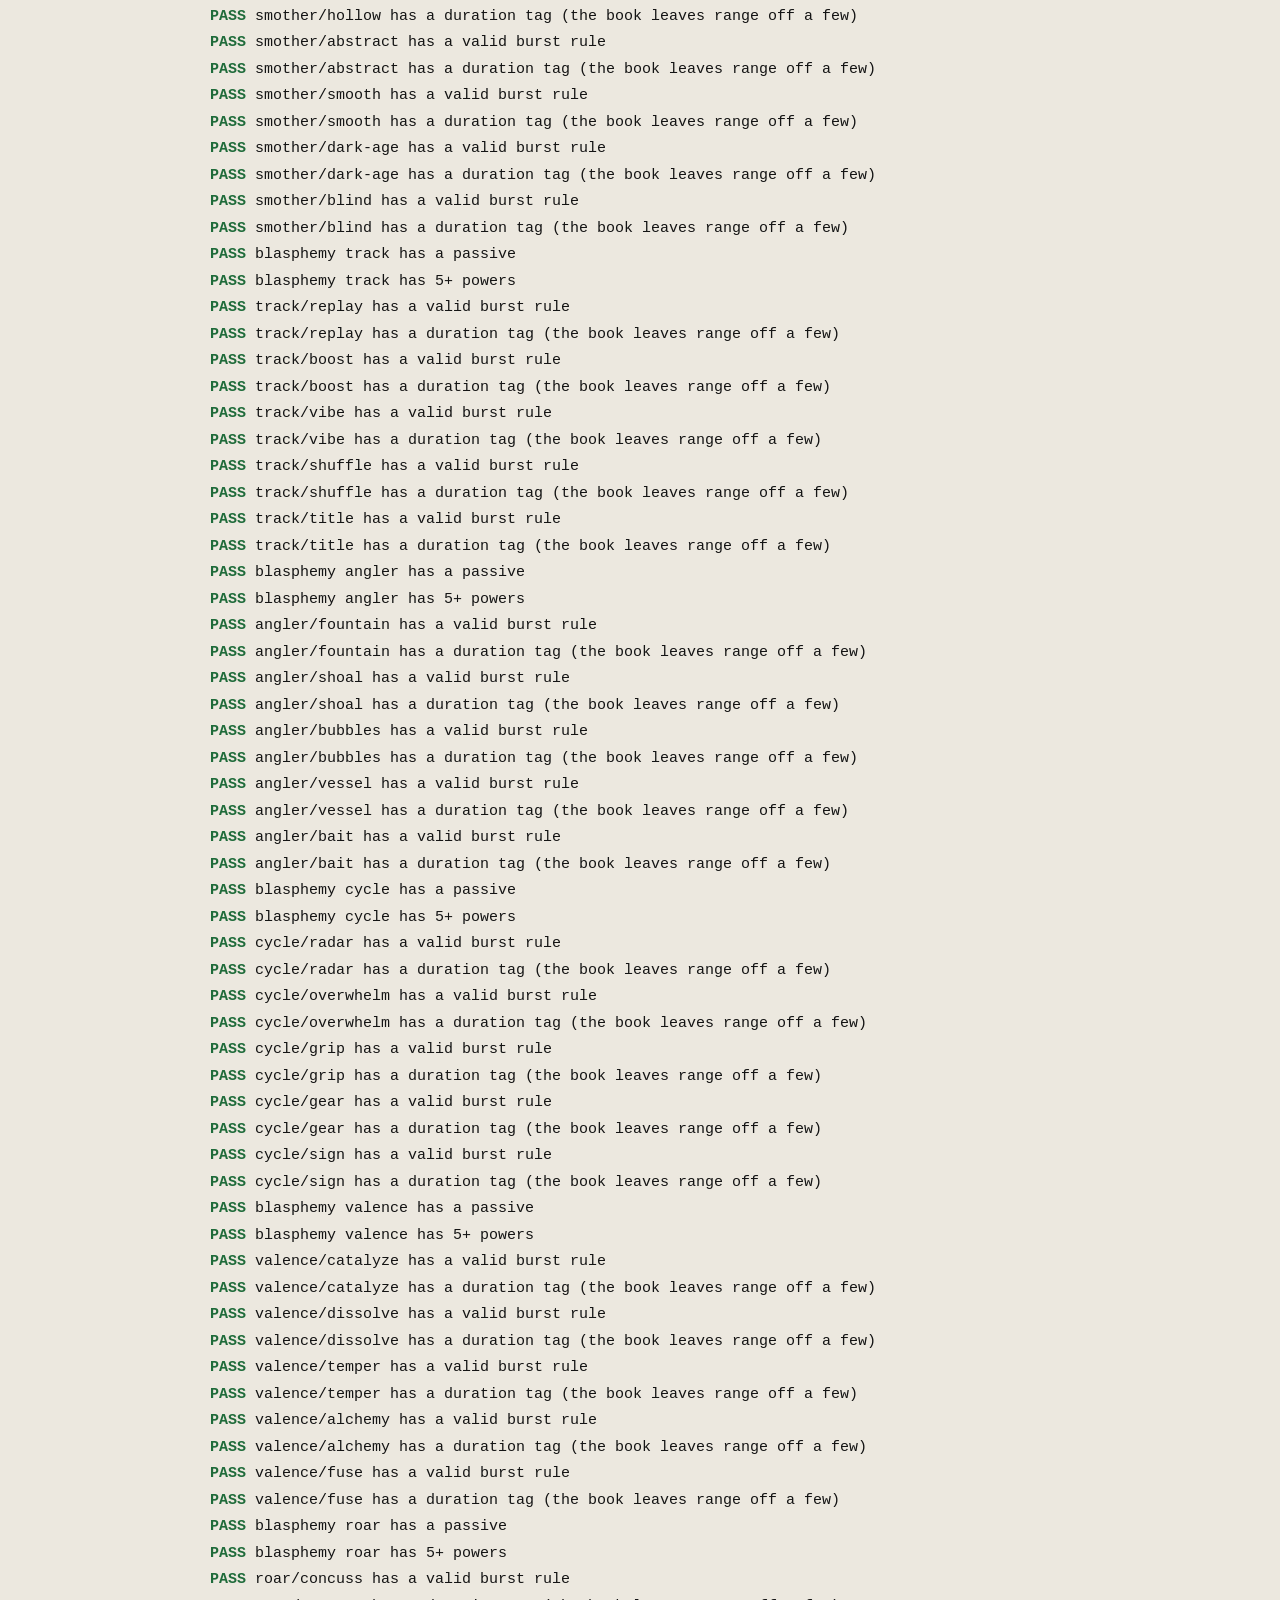
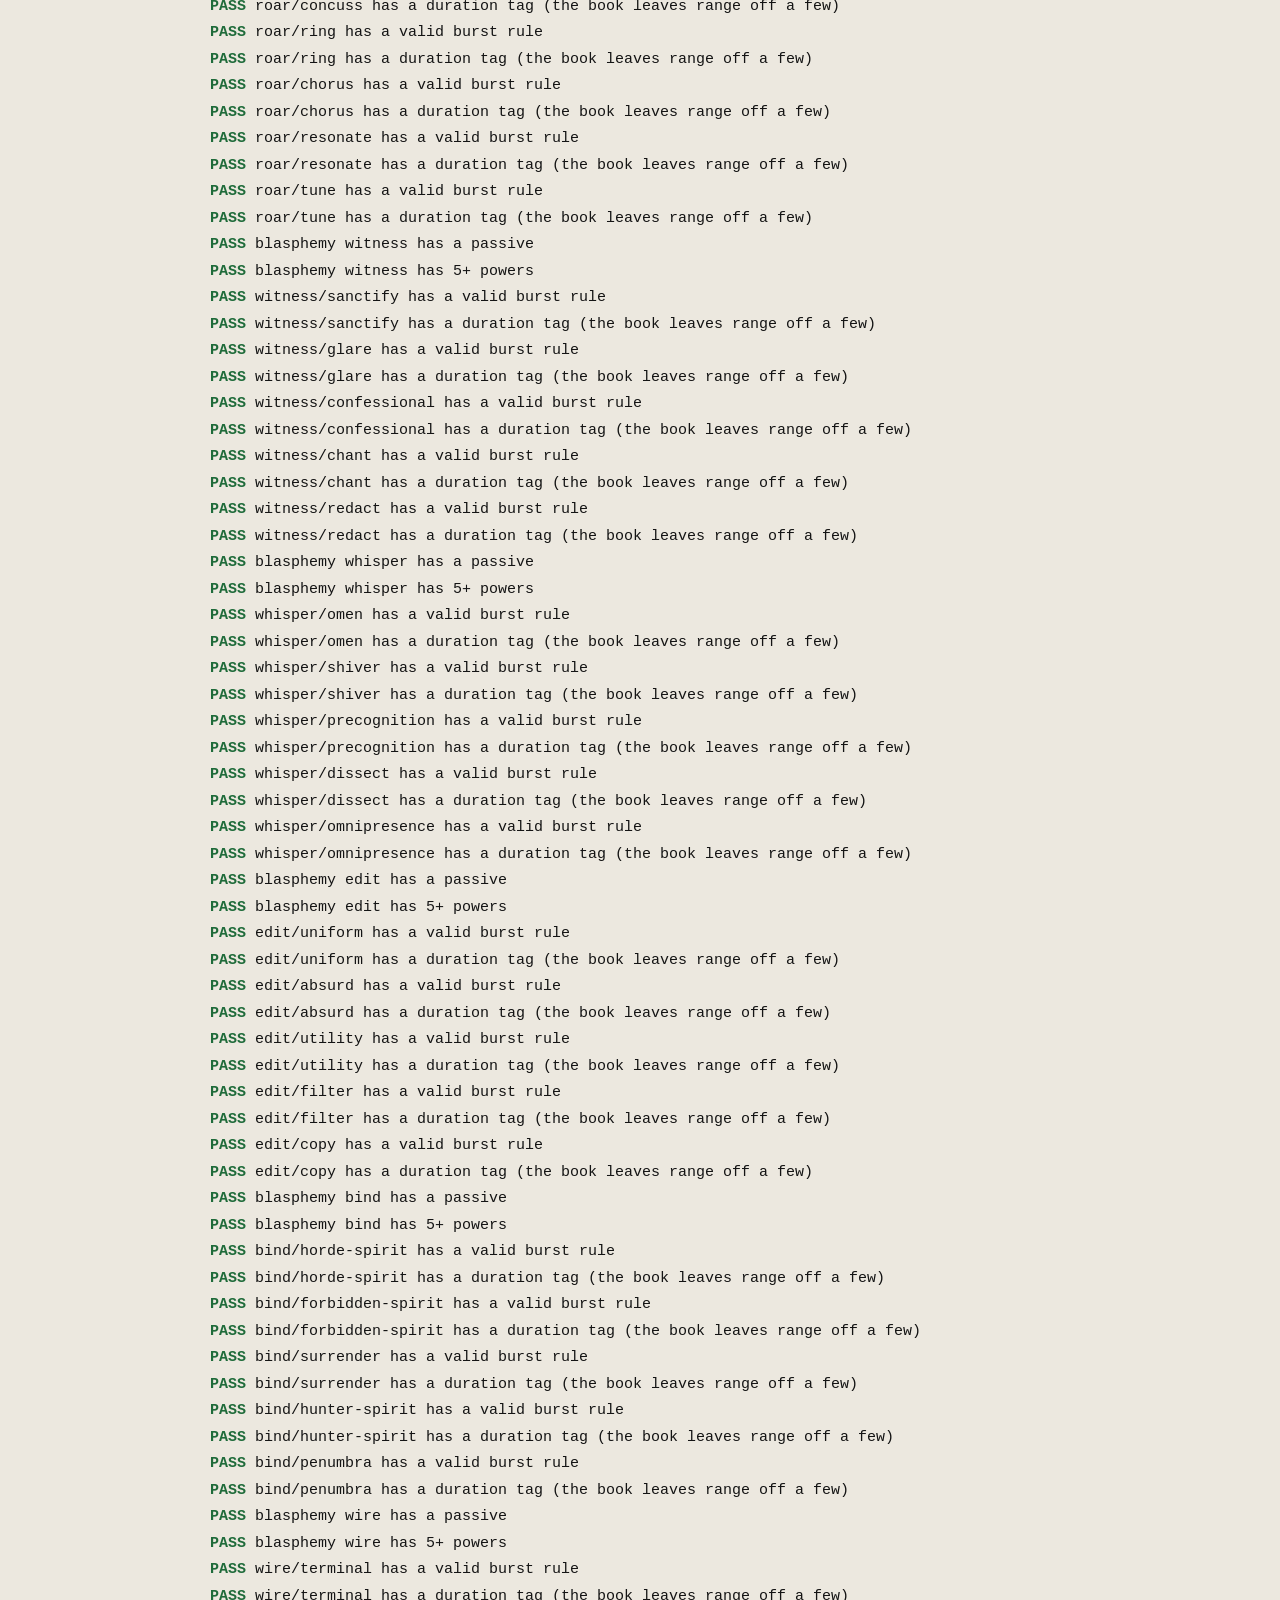
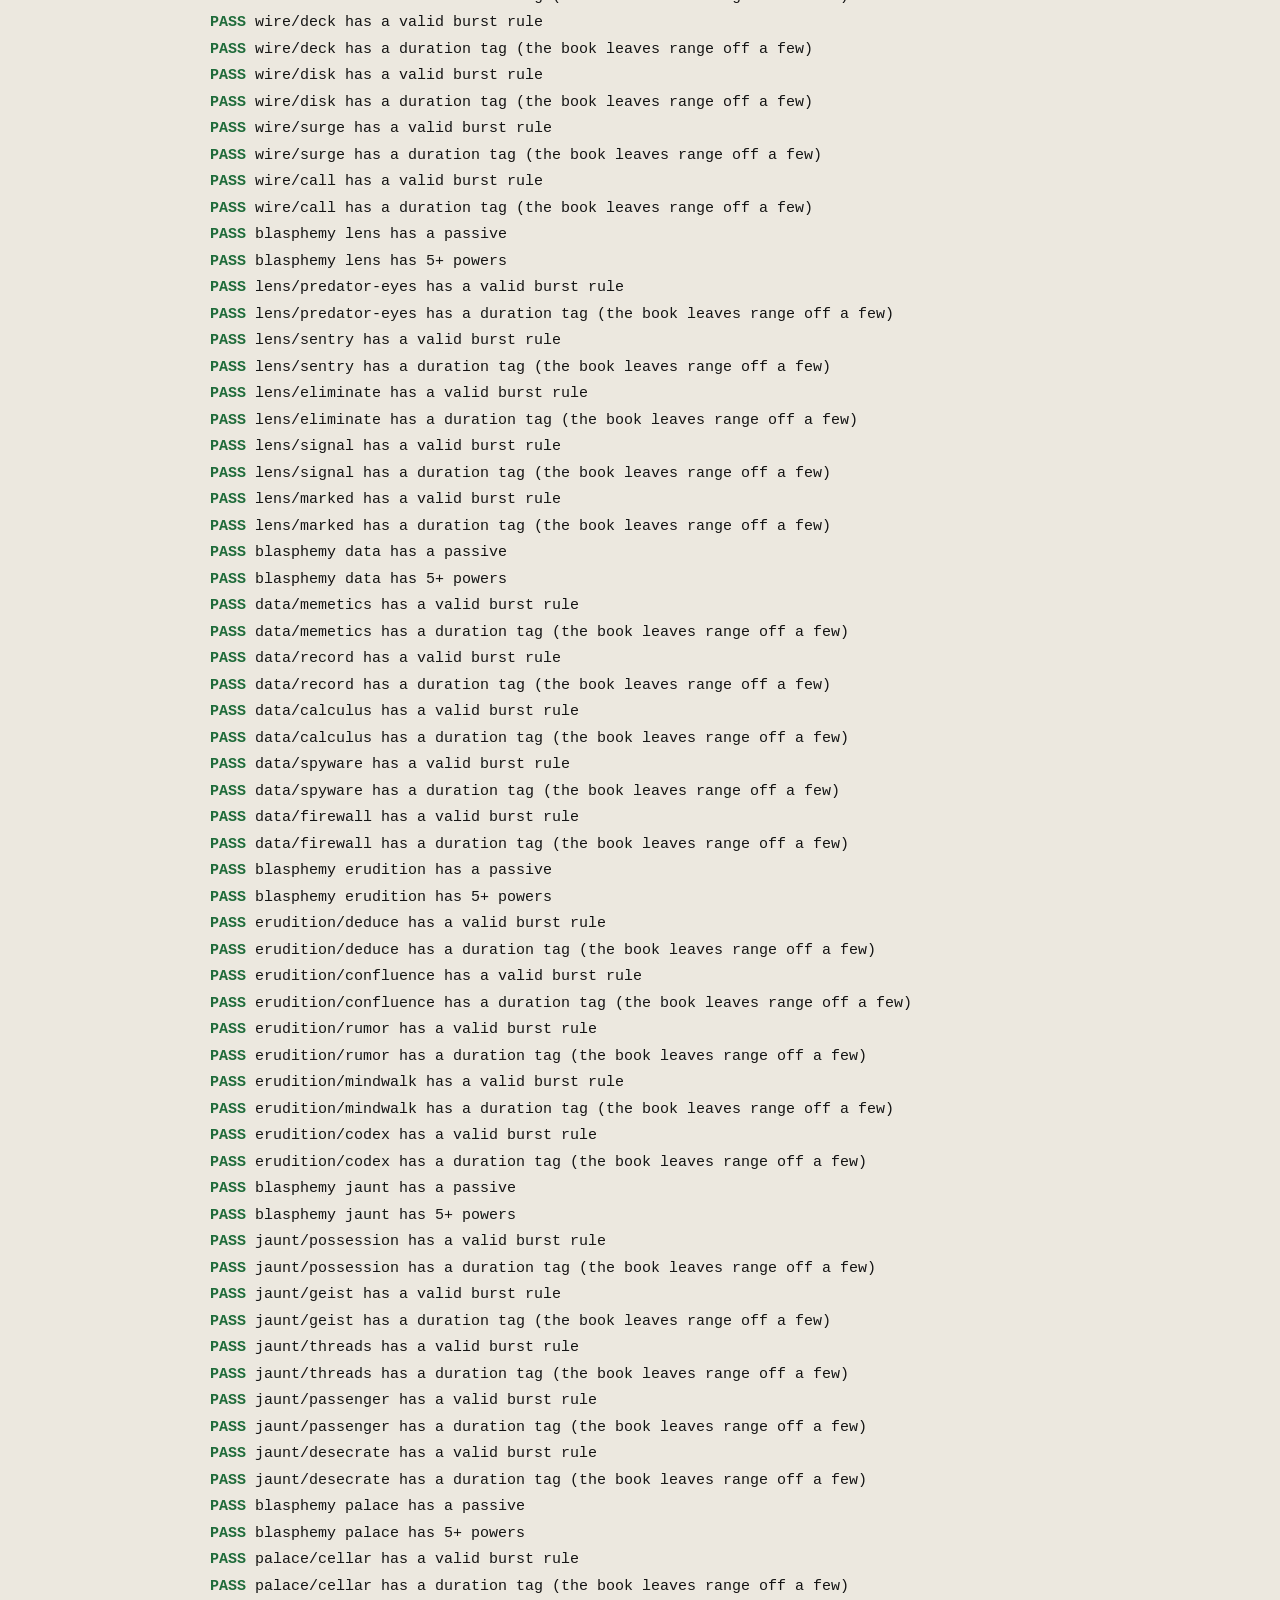
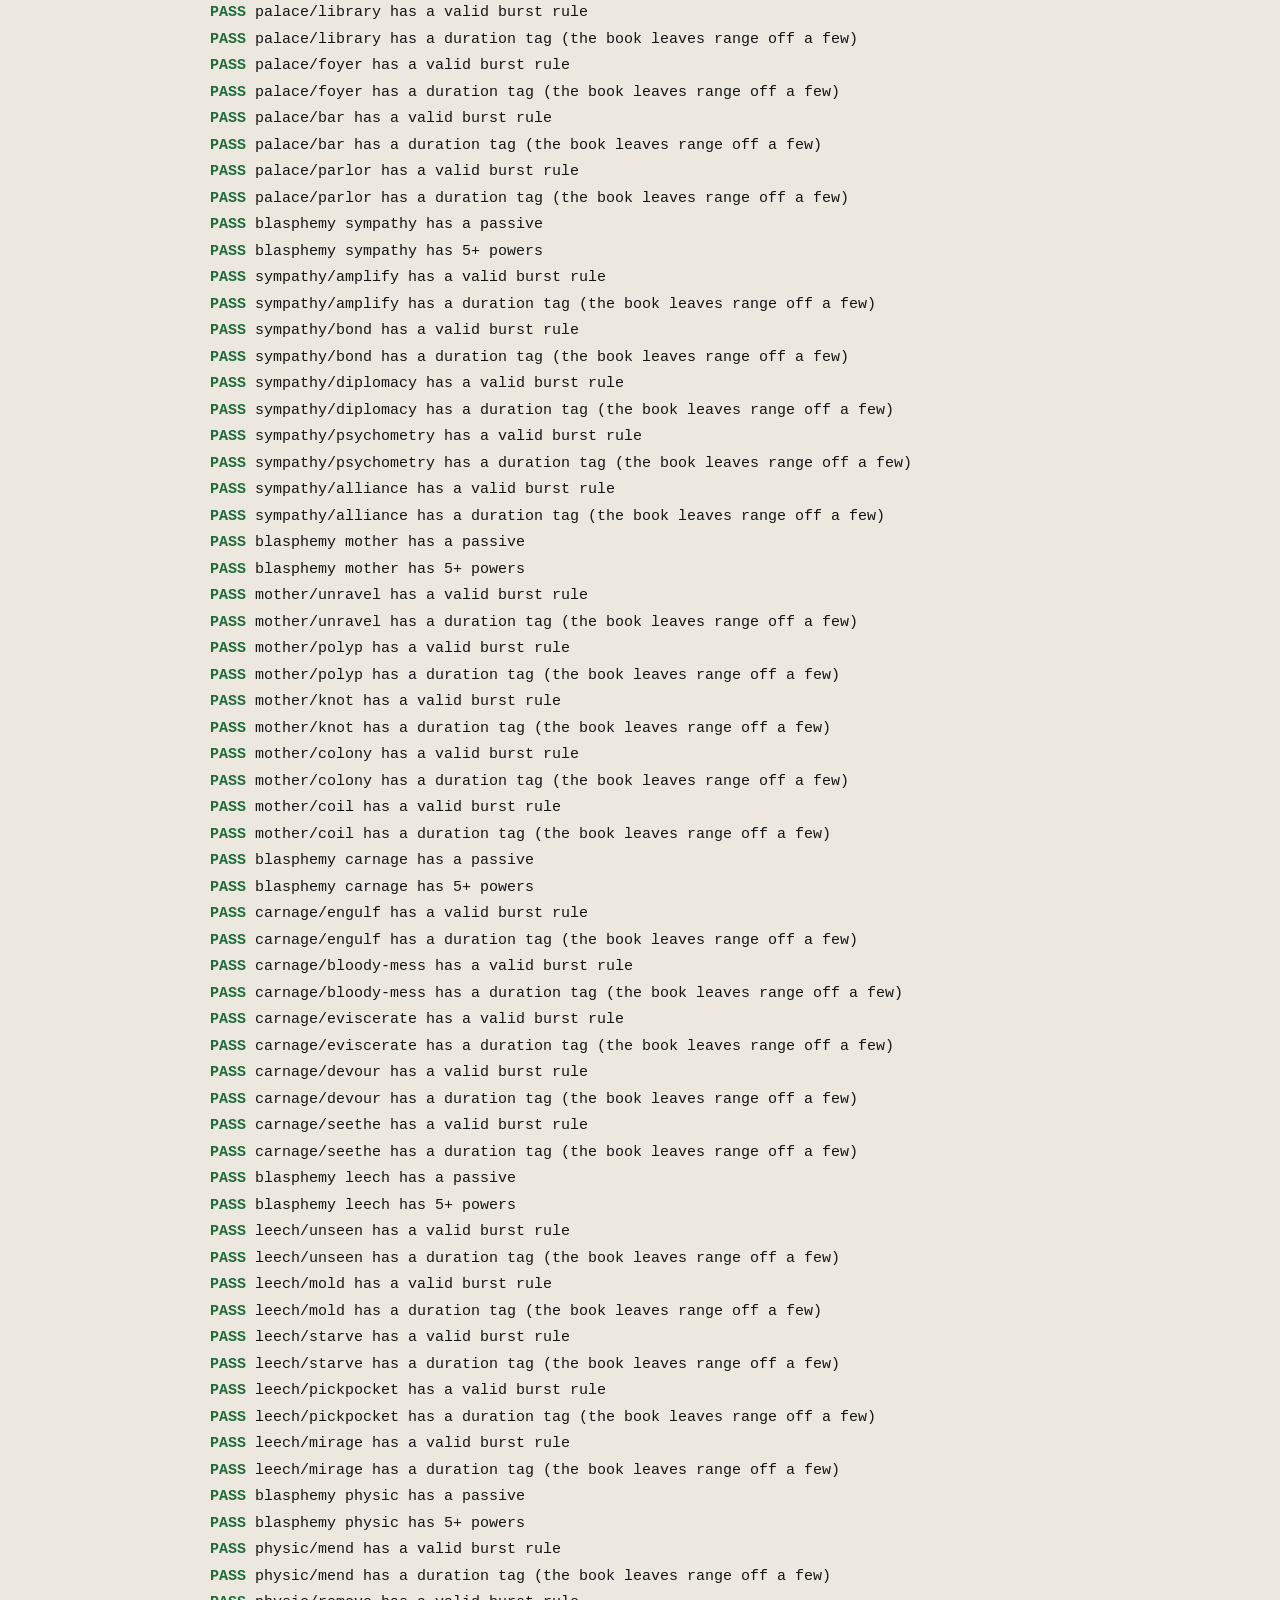
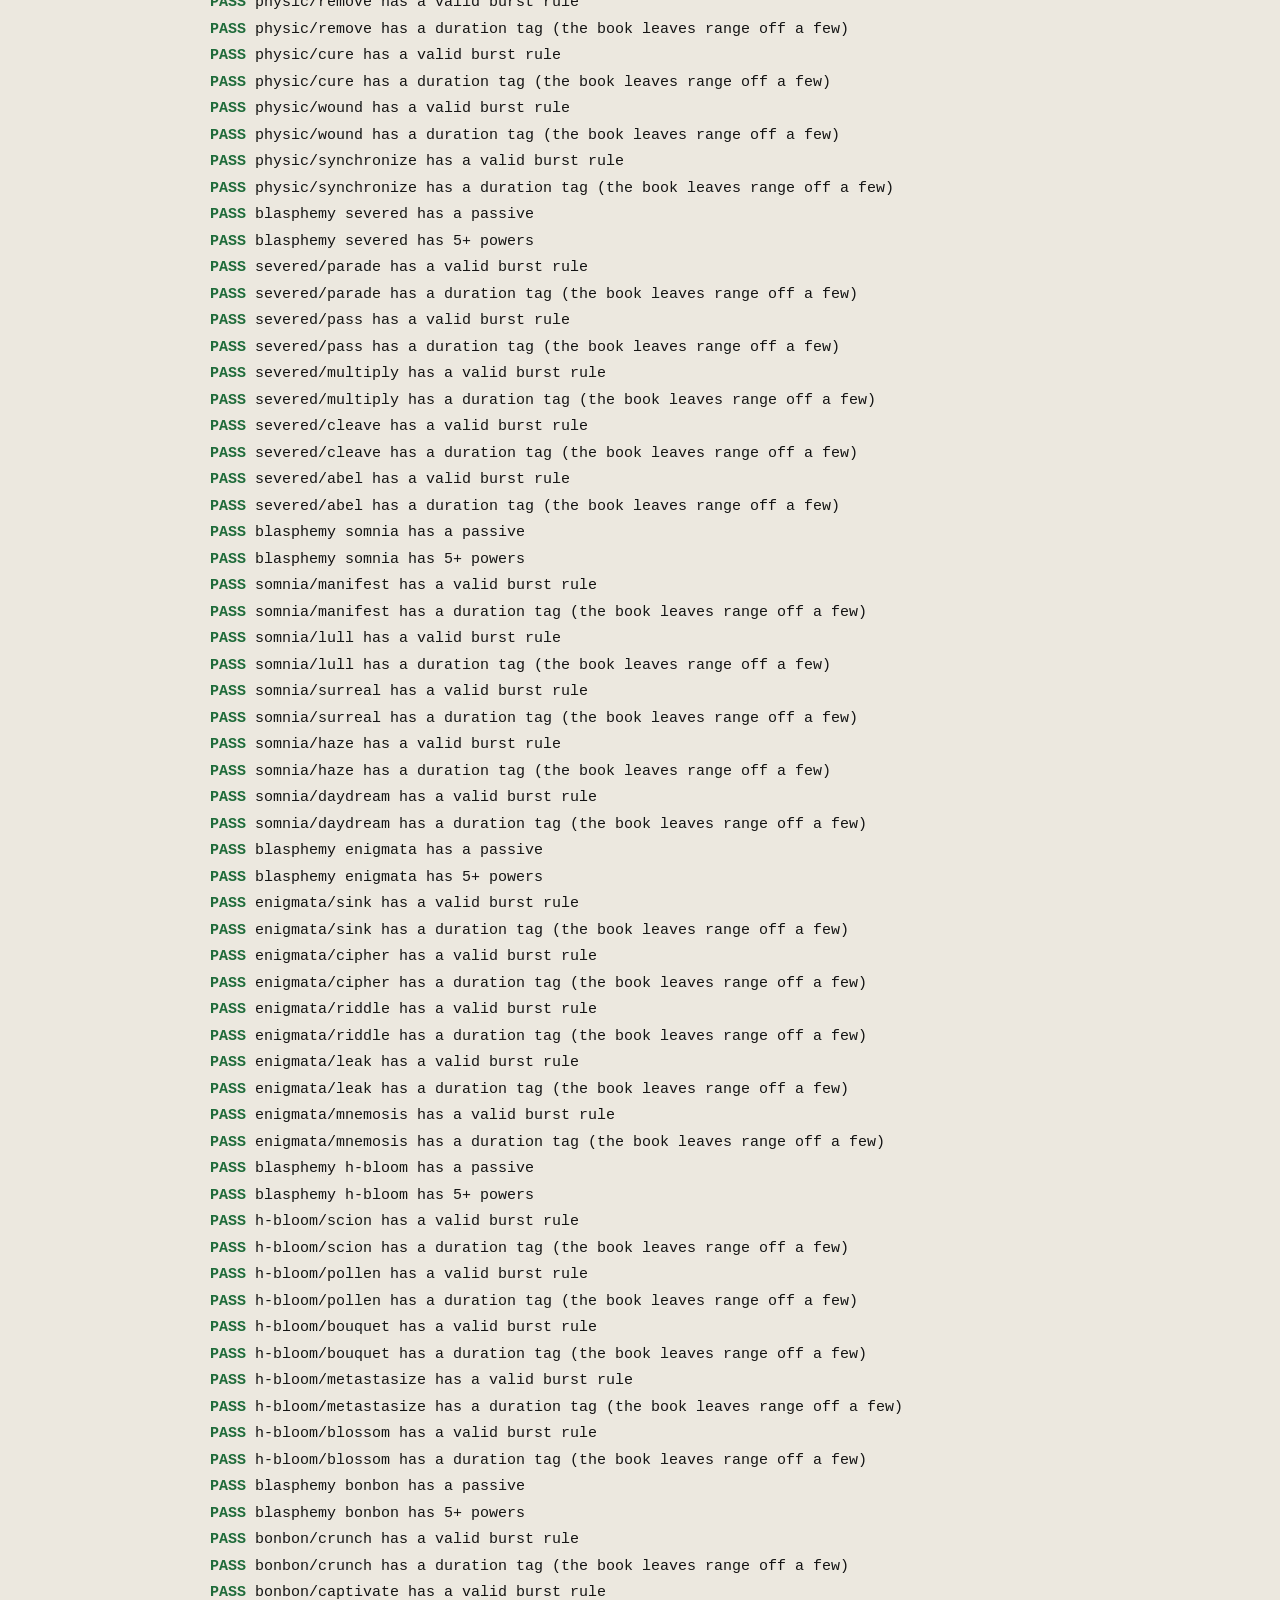
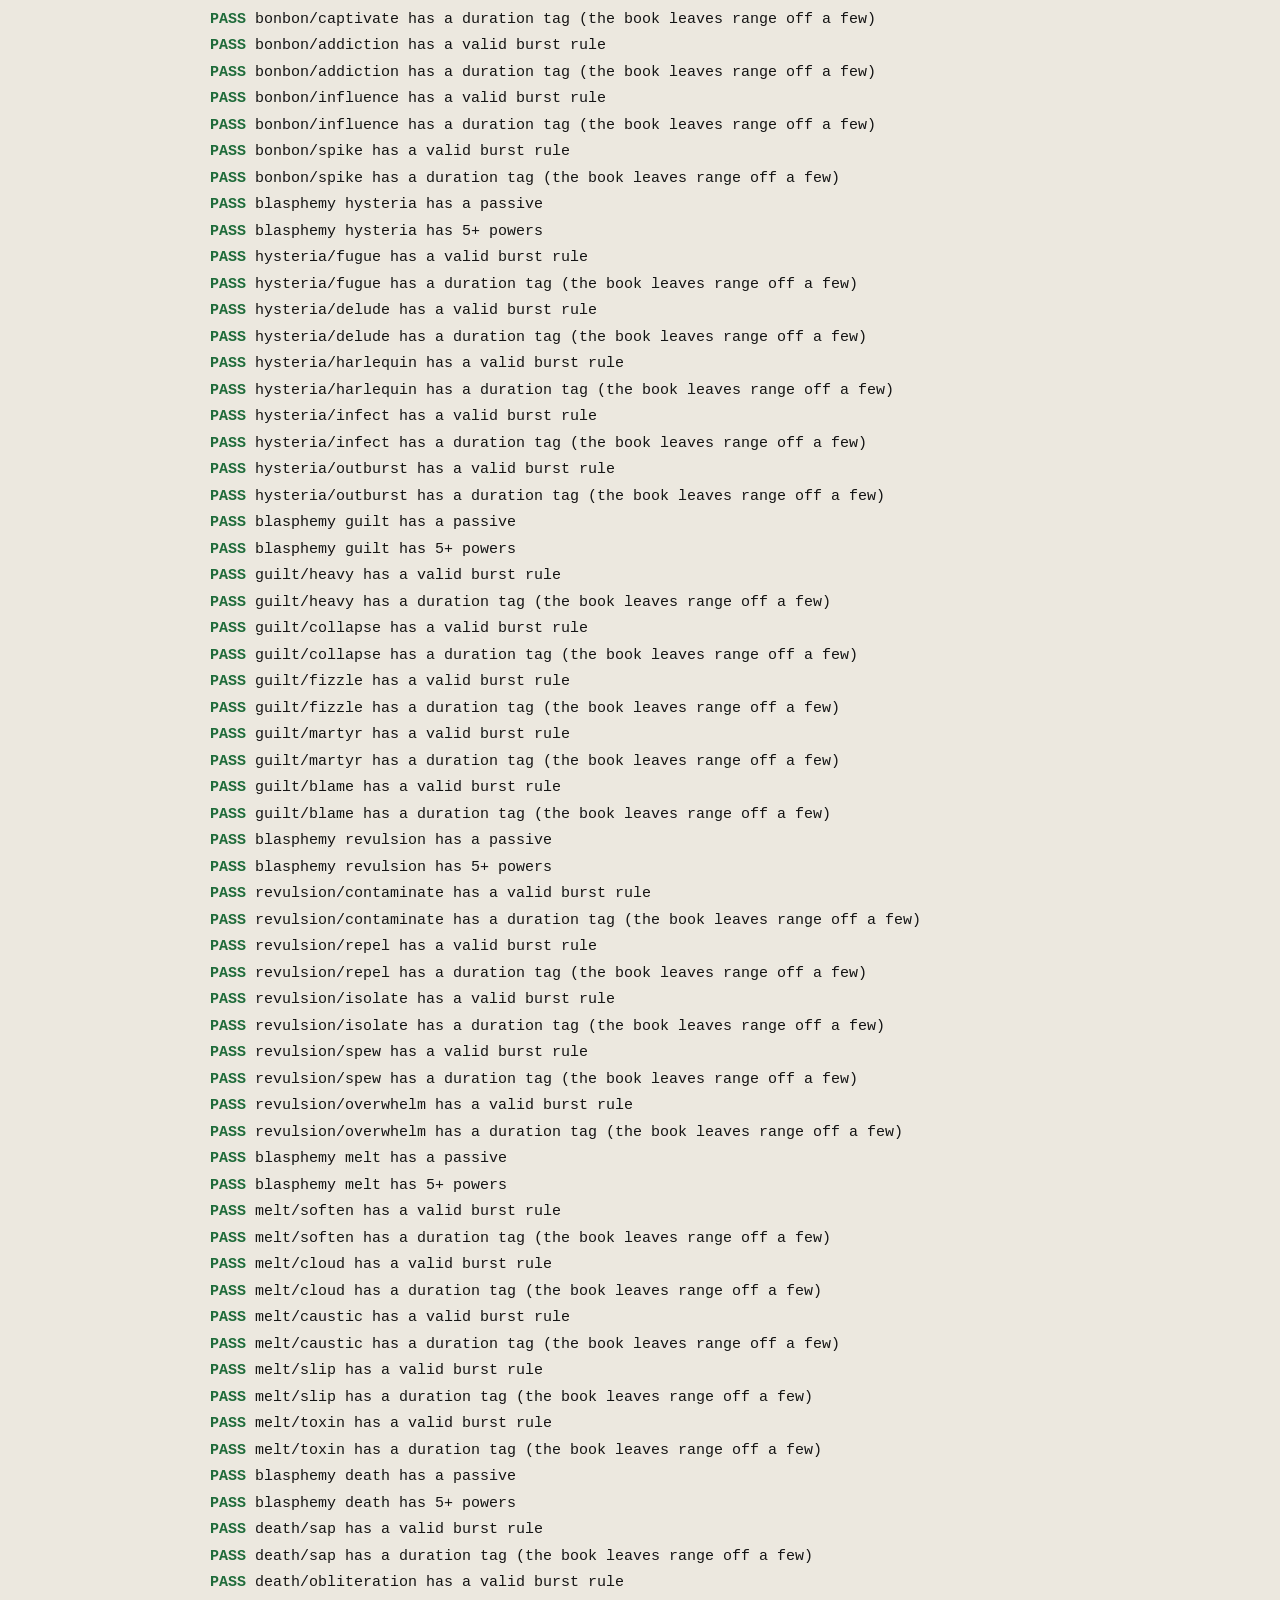
==== commit 67237235: "Group blasphemies by colour family Supplement blasphemies now sit beside the core ones of their colo" ====
--- a/tests/rules-test.html
+++ b/tests/rules-test.html
@@ -43,6 +43,7 @@
 <script src="../data/gff3.js"></script>
 <script src="../data/ishmael.js"></script>
 <script src="../data/harpocrates.js"></script>
+<script src="../data/order.js"></script>
 <script src="../data/prompts.js"></script>
 <script src="../js/rules.js"></script>
 <script src="../js/hunt.js"></script>
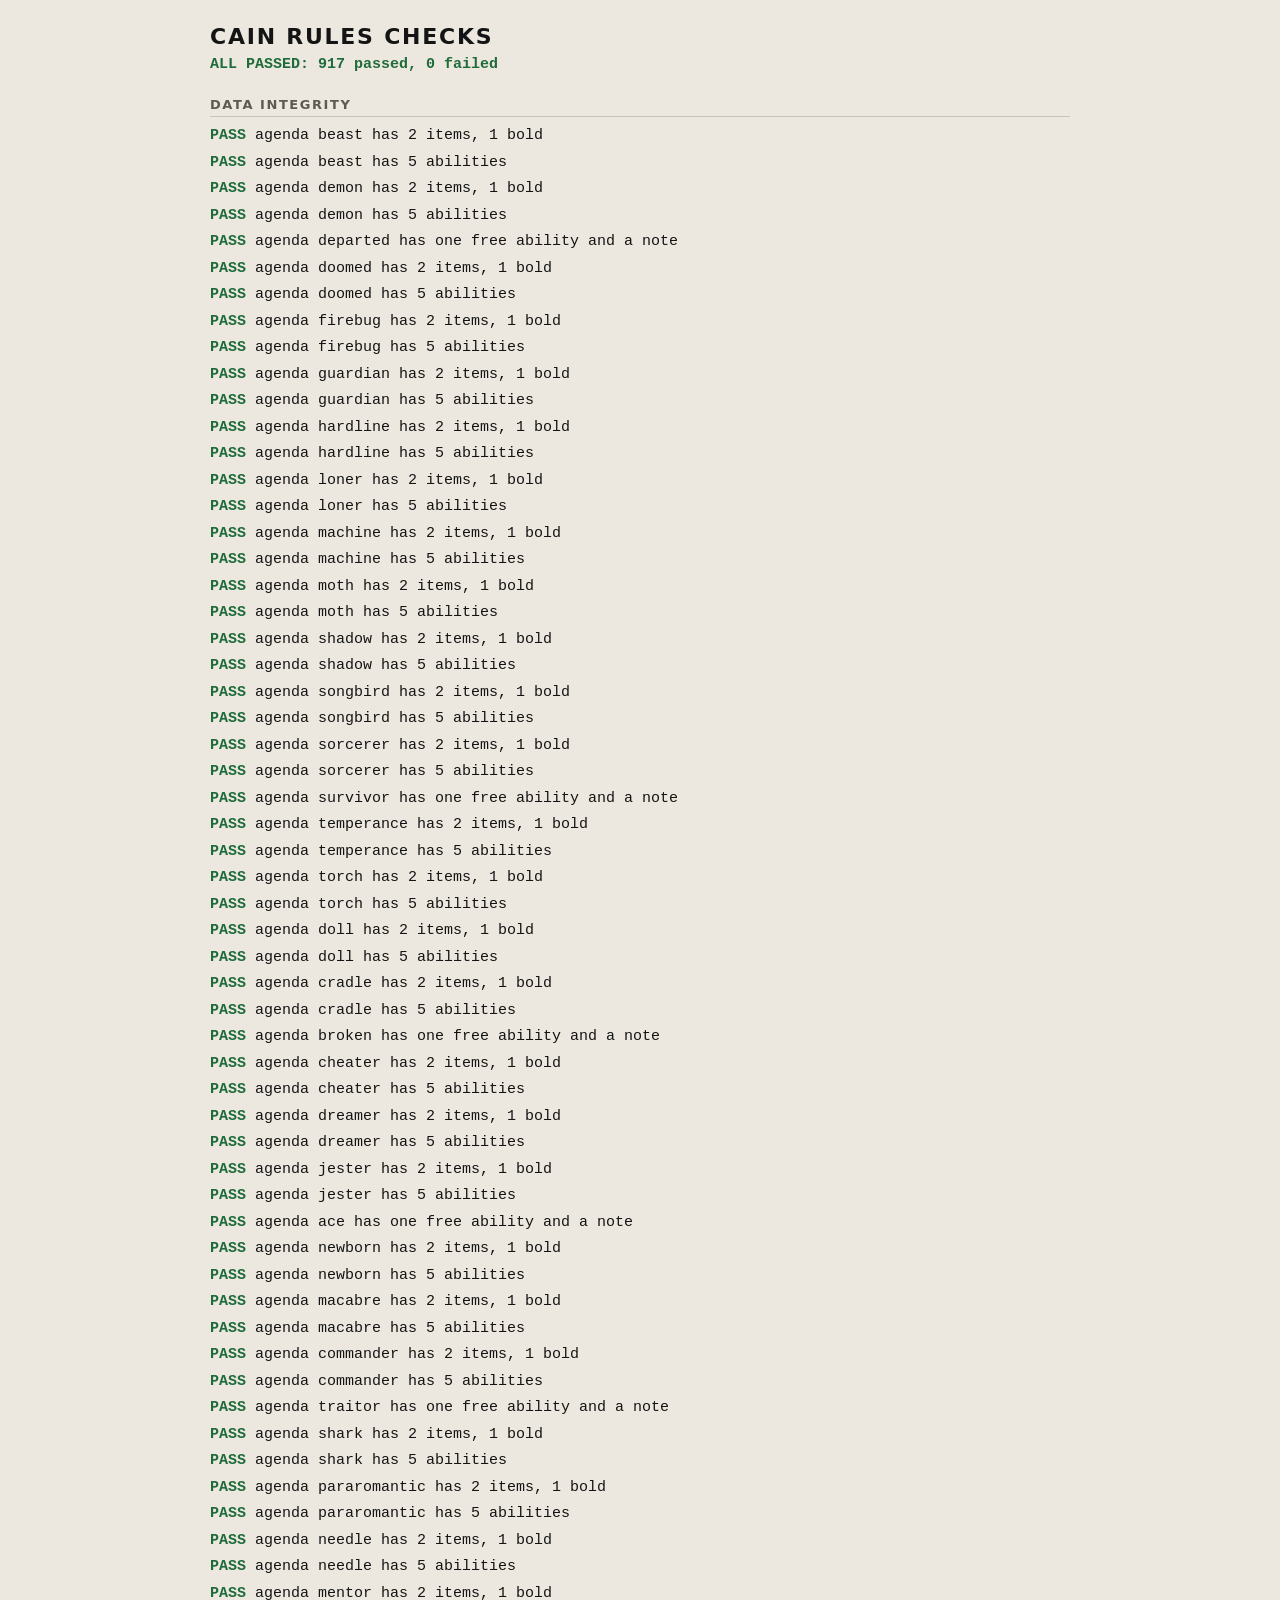
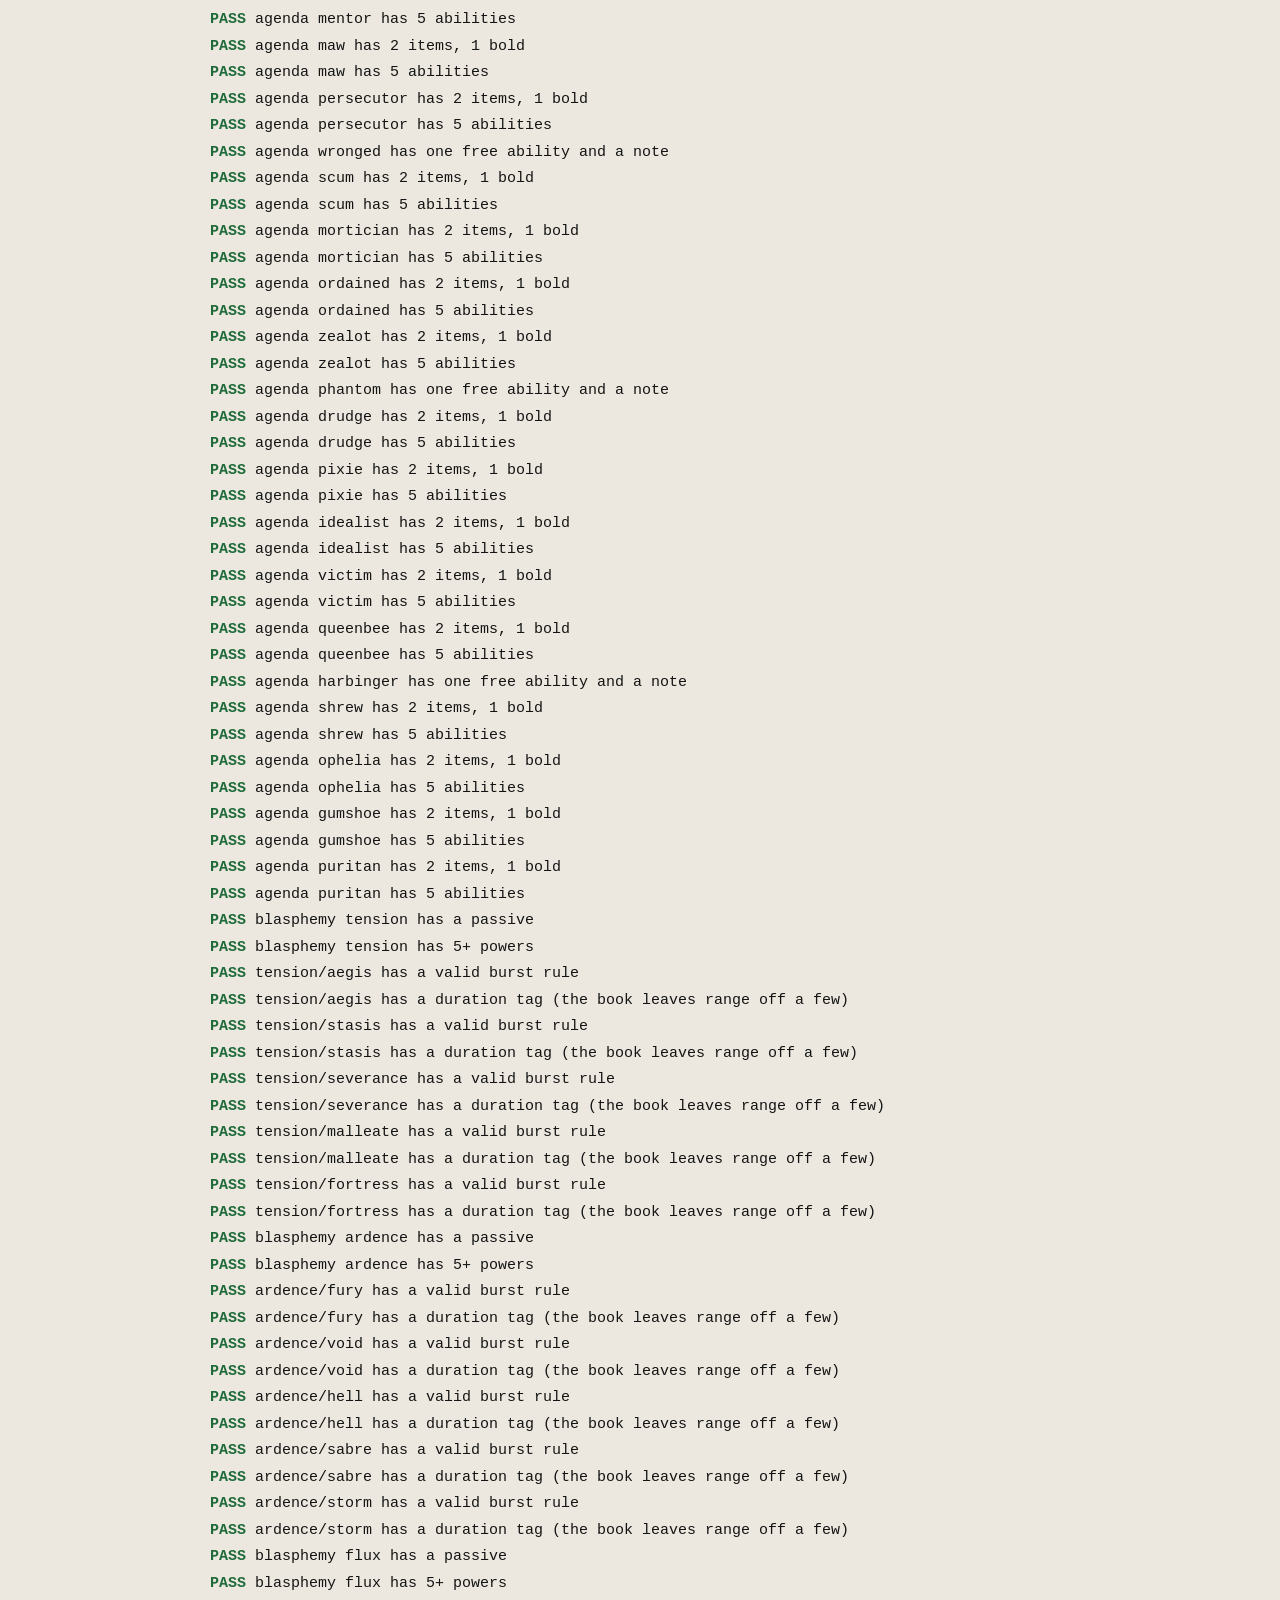
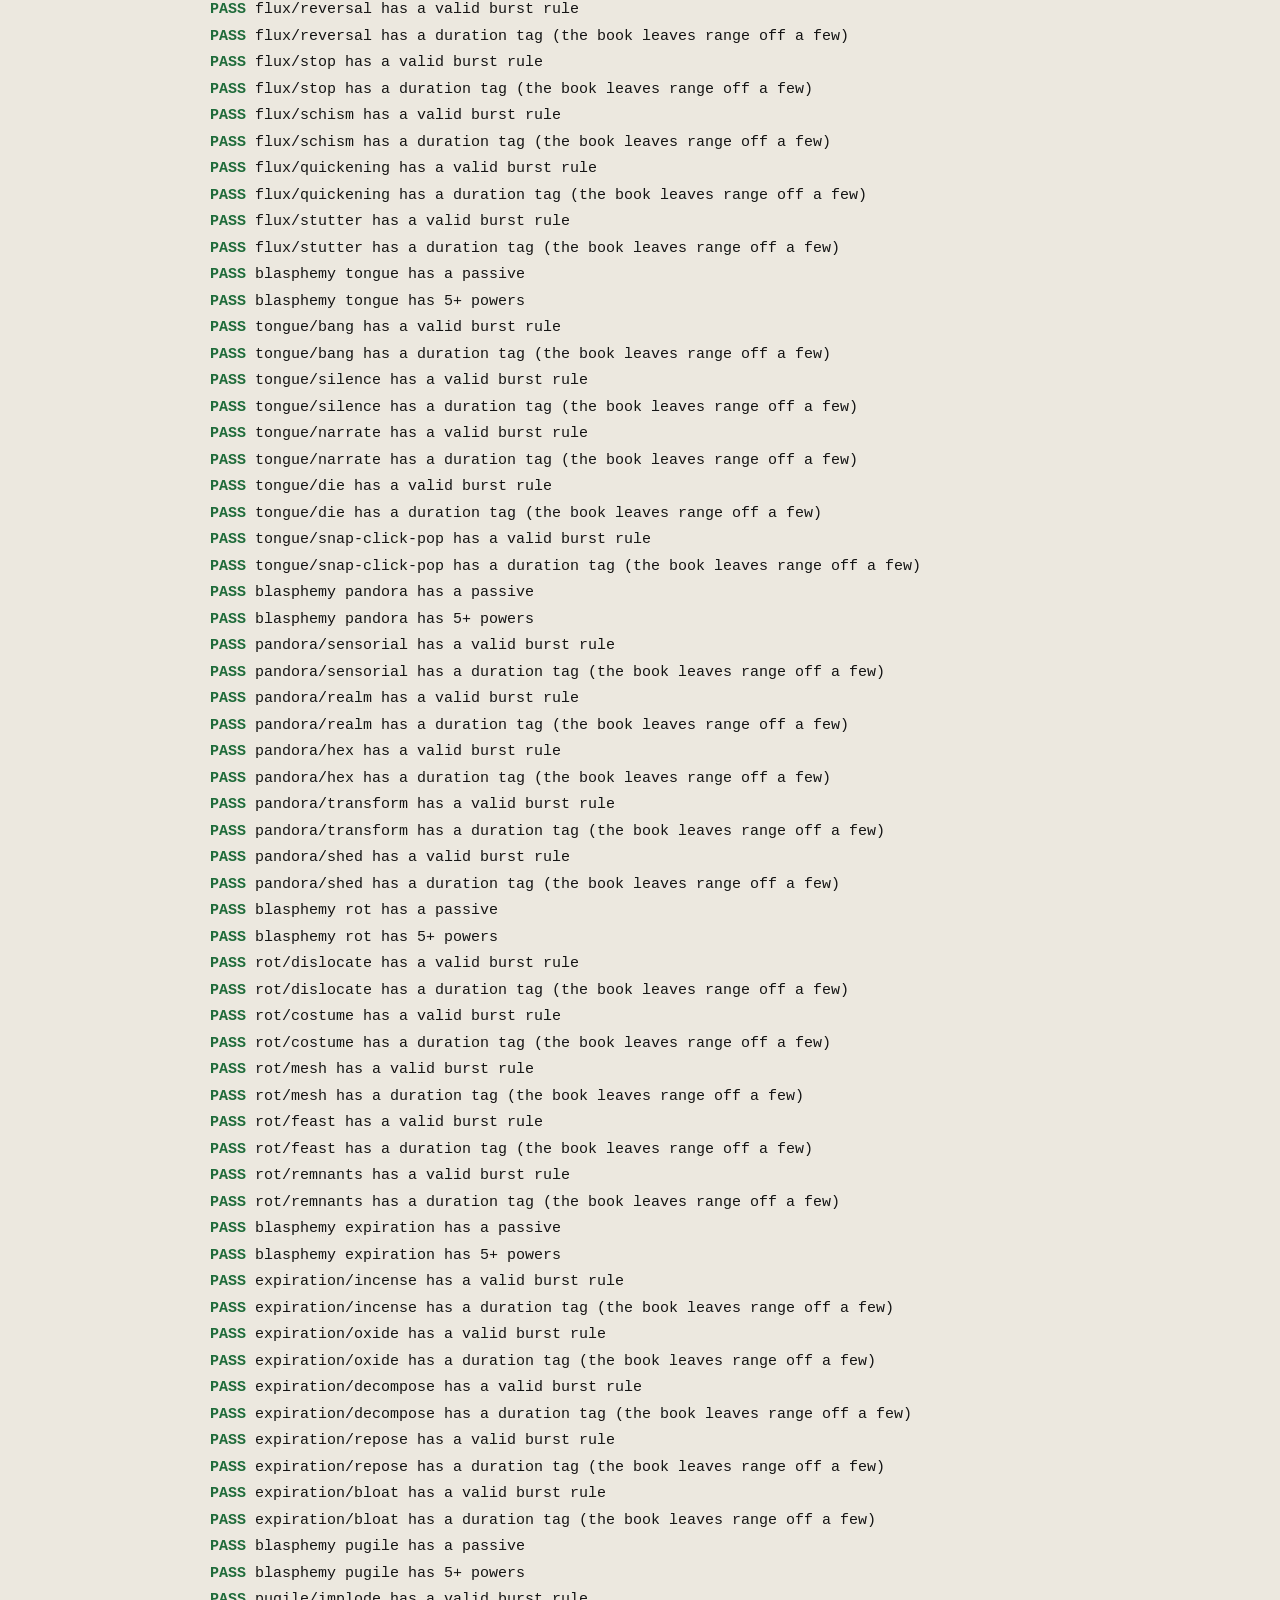
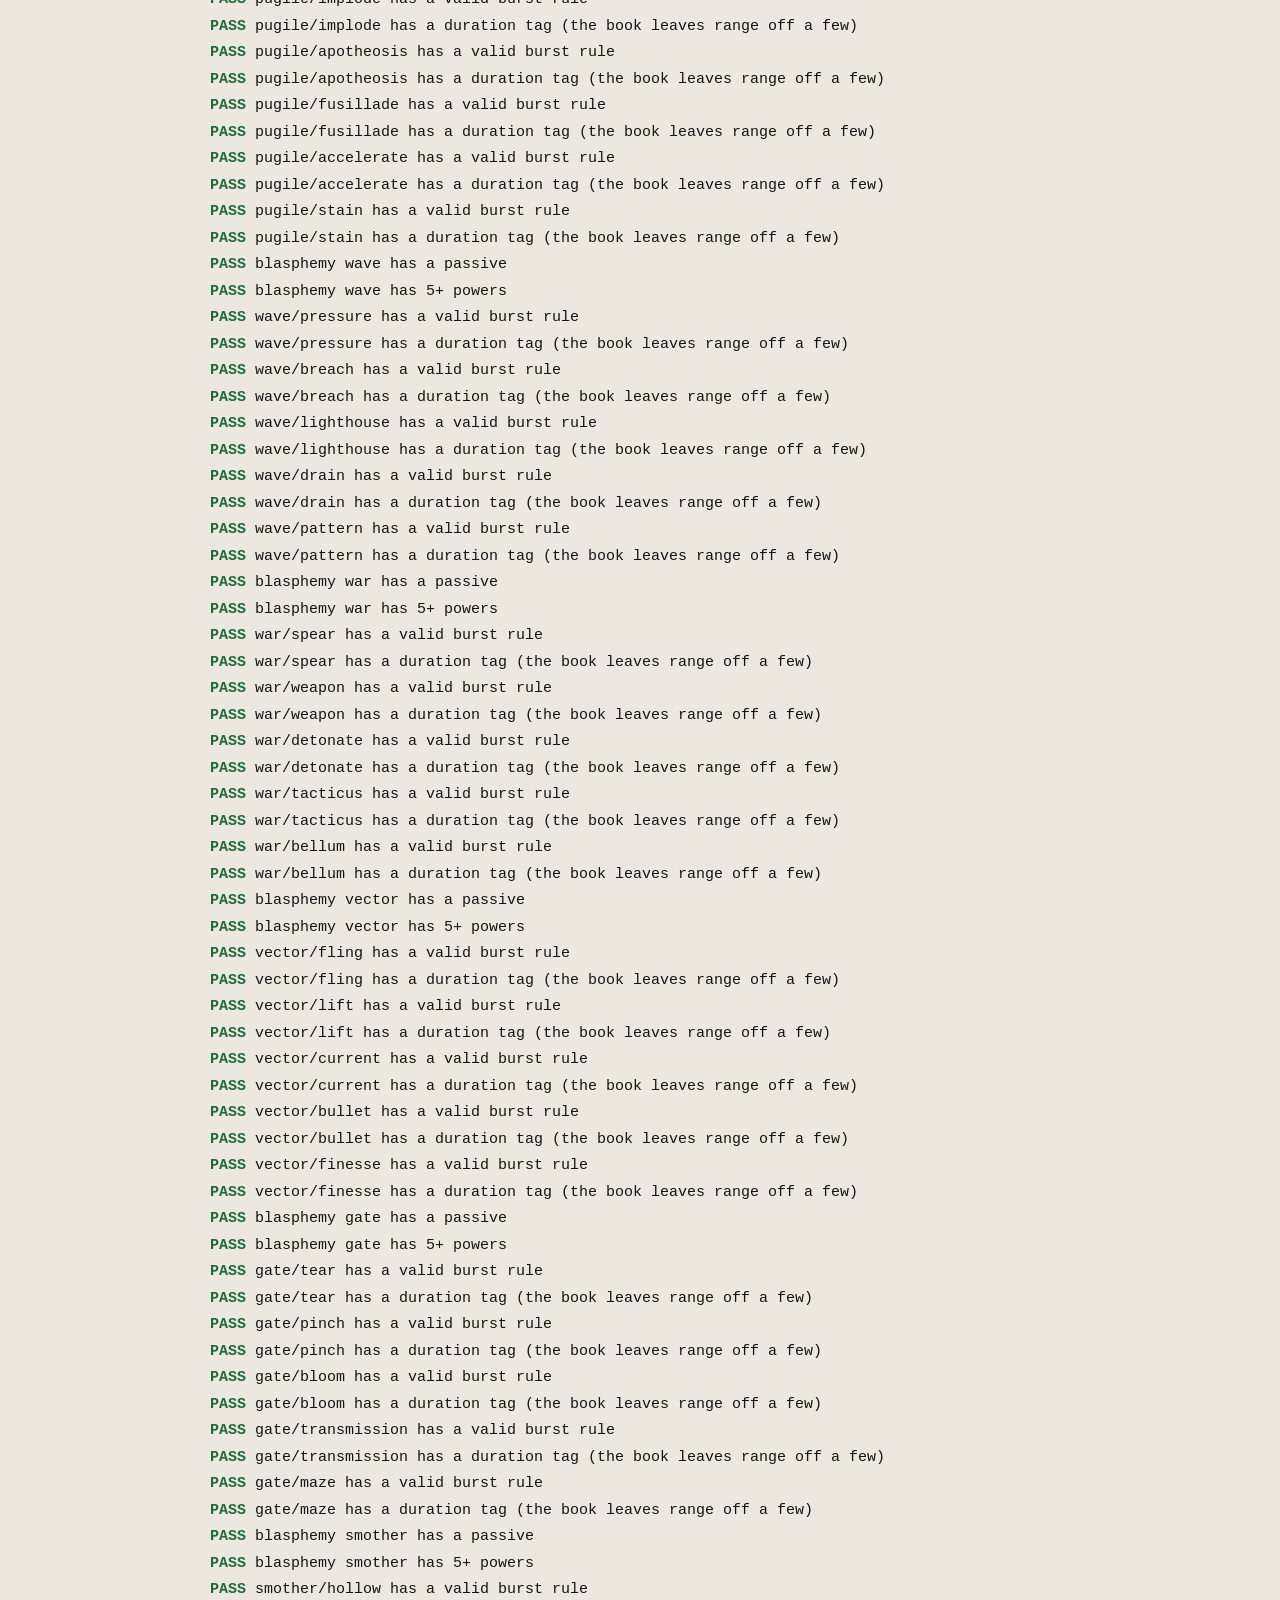
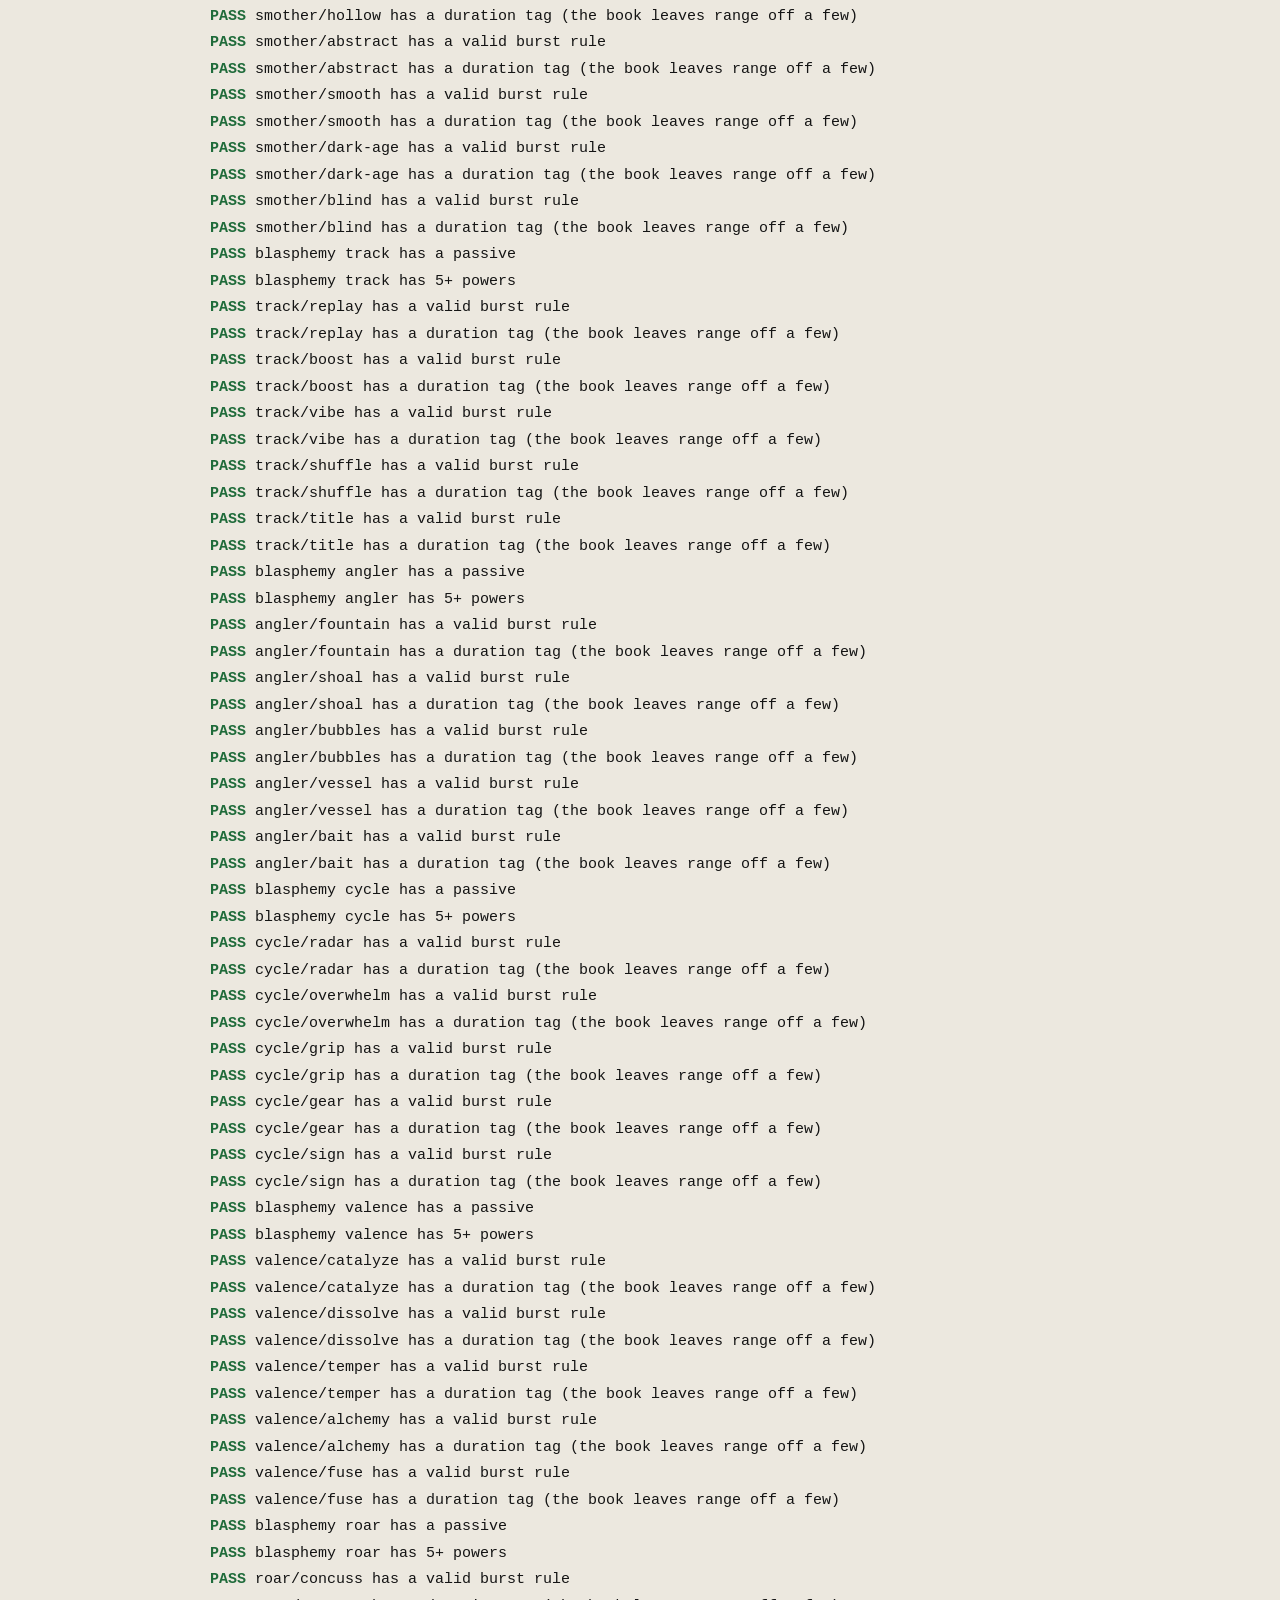
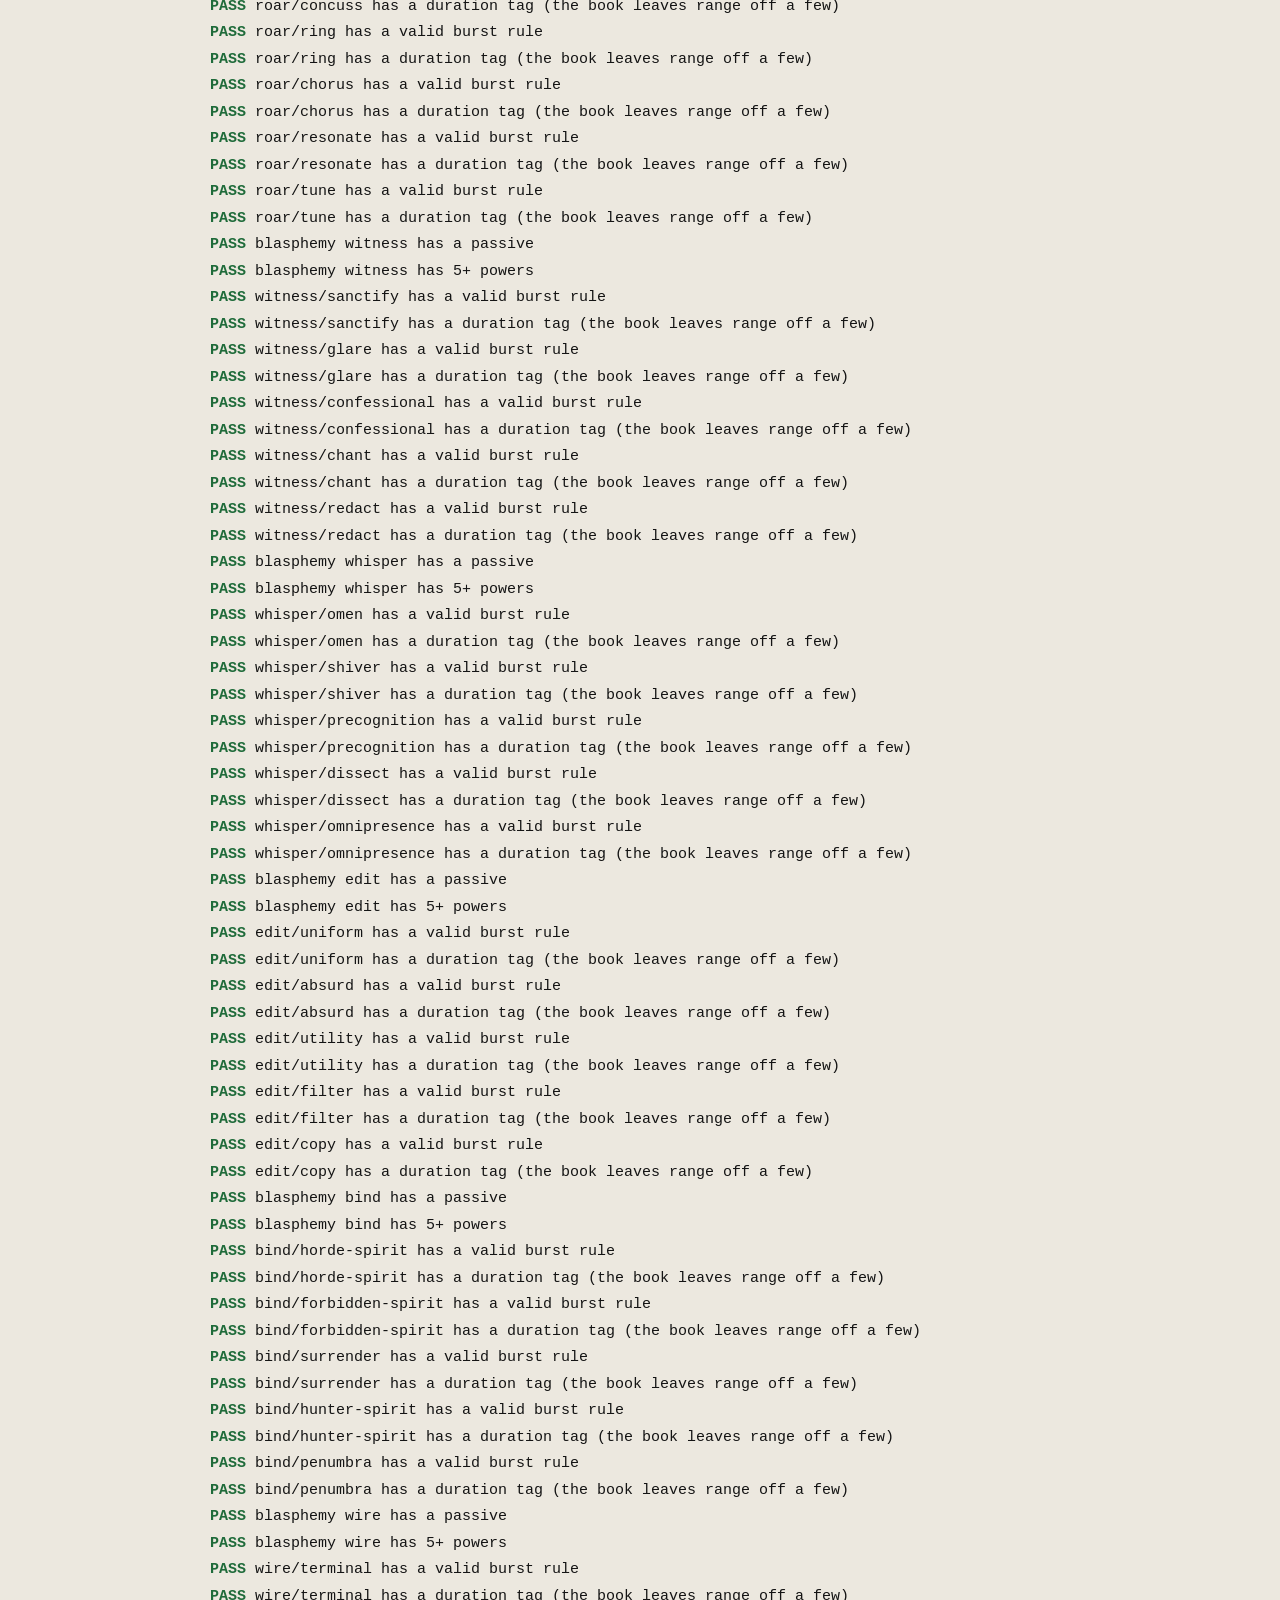
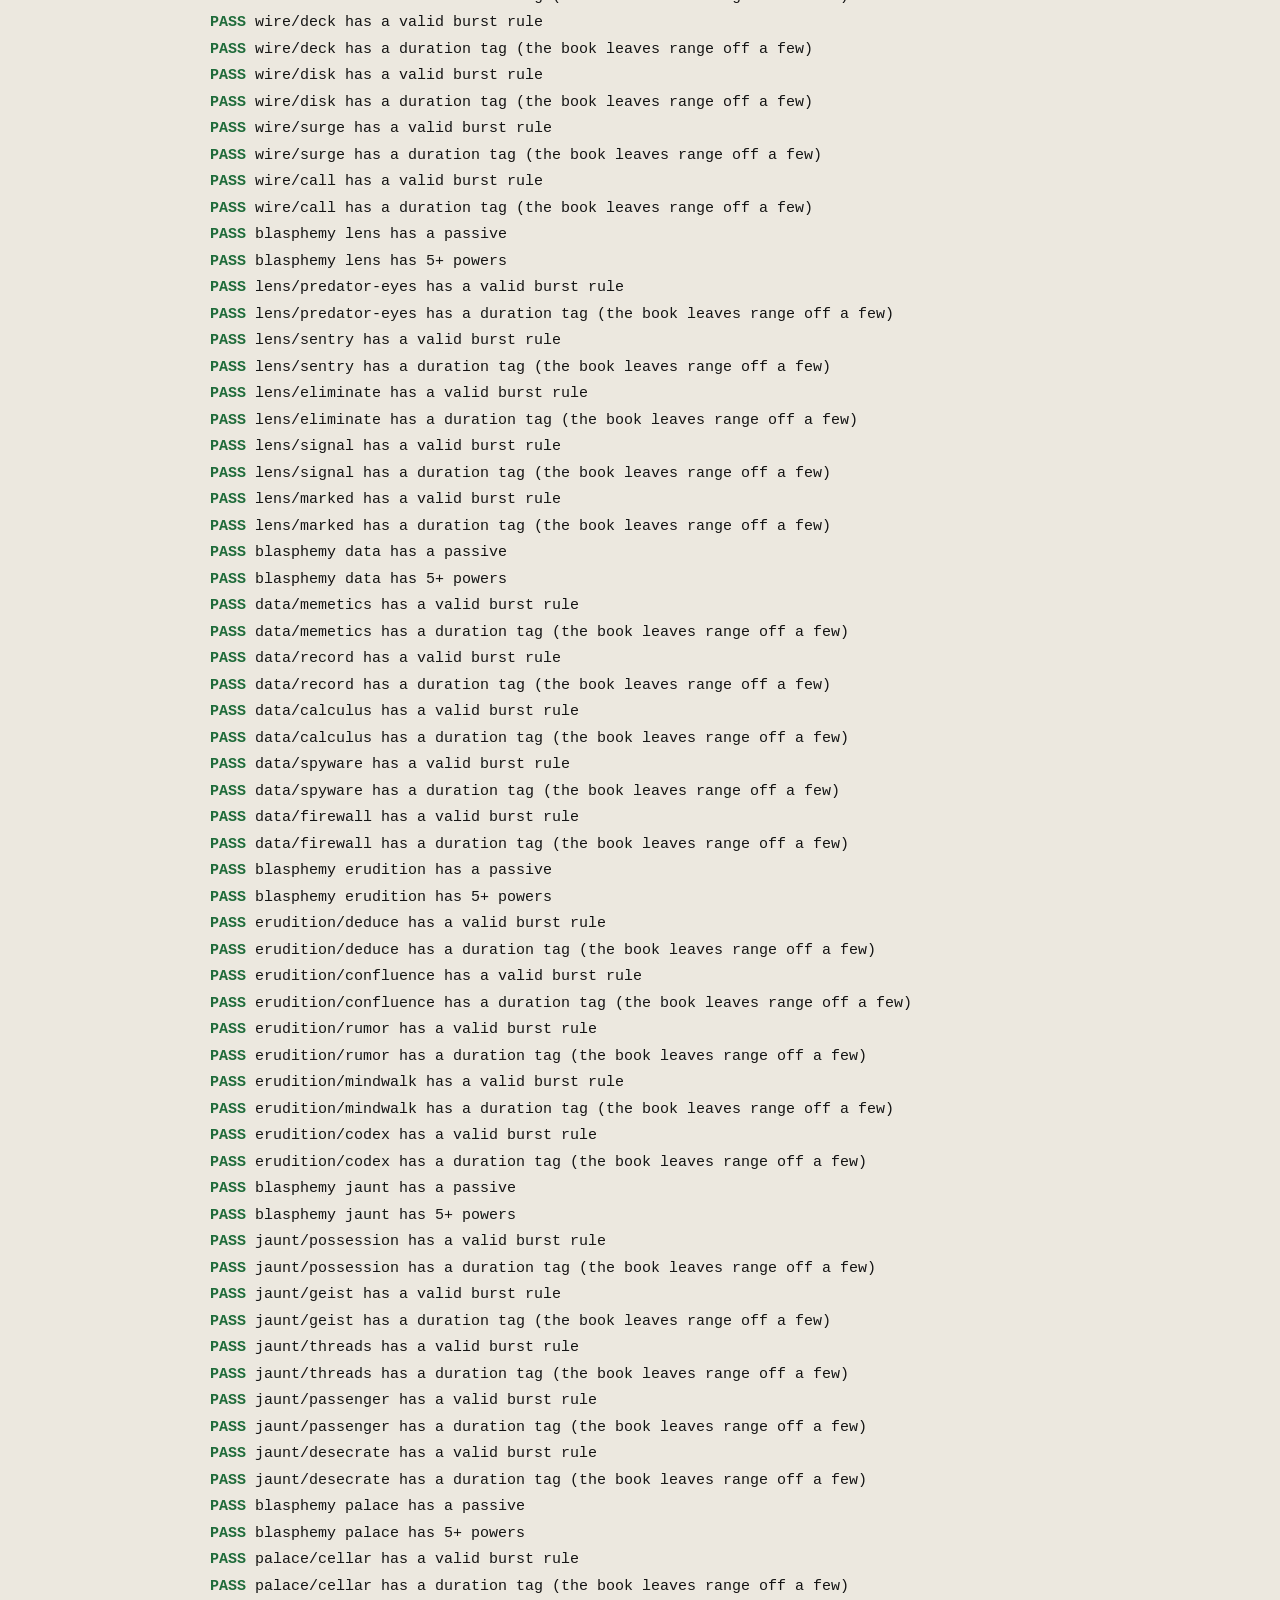
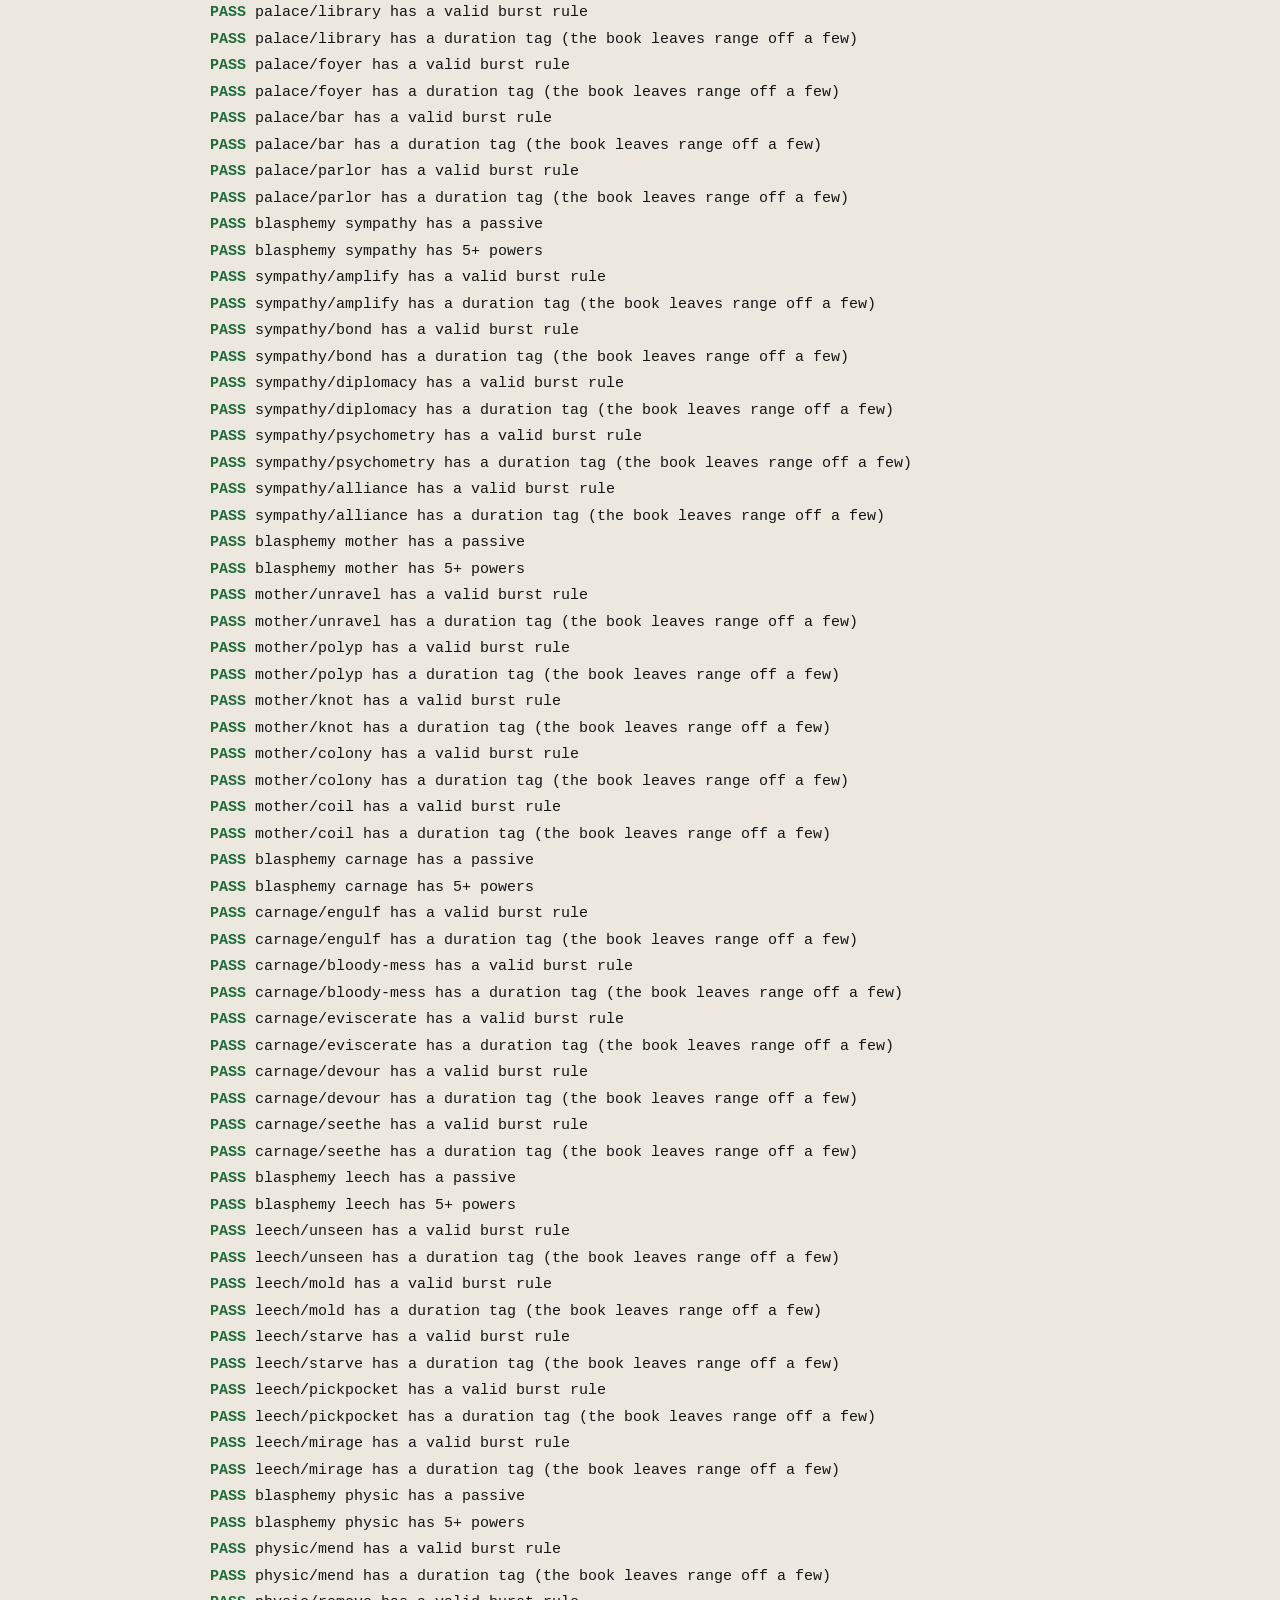
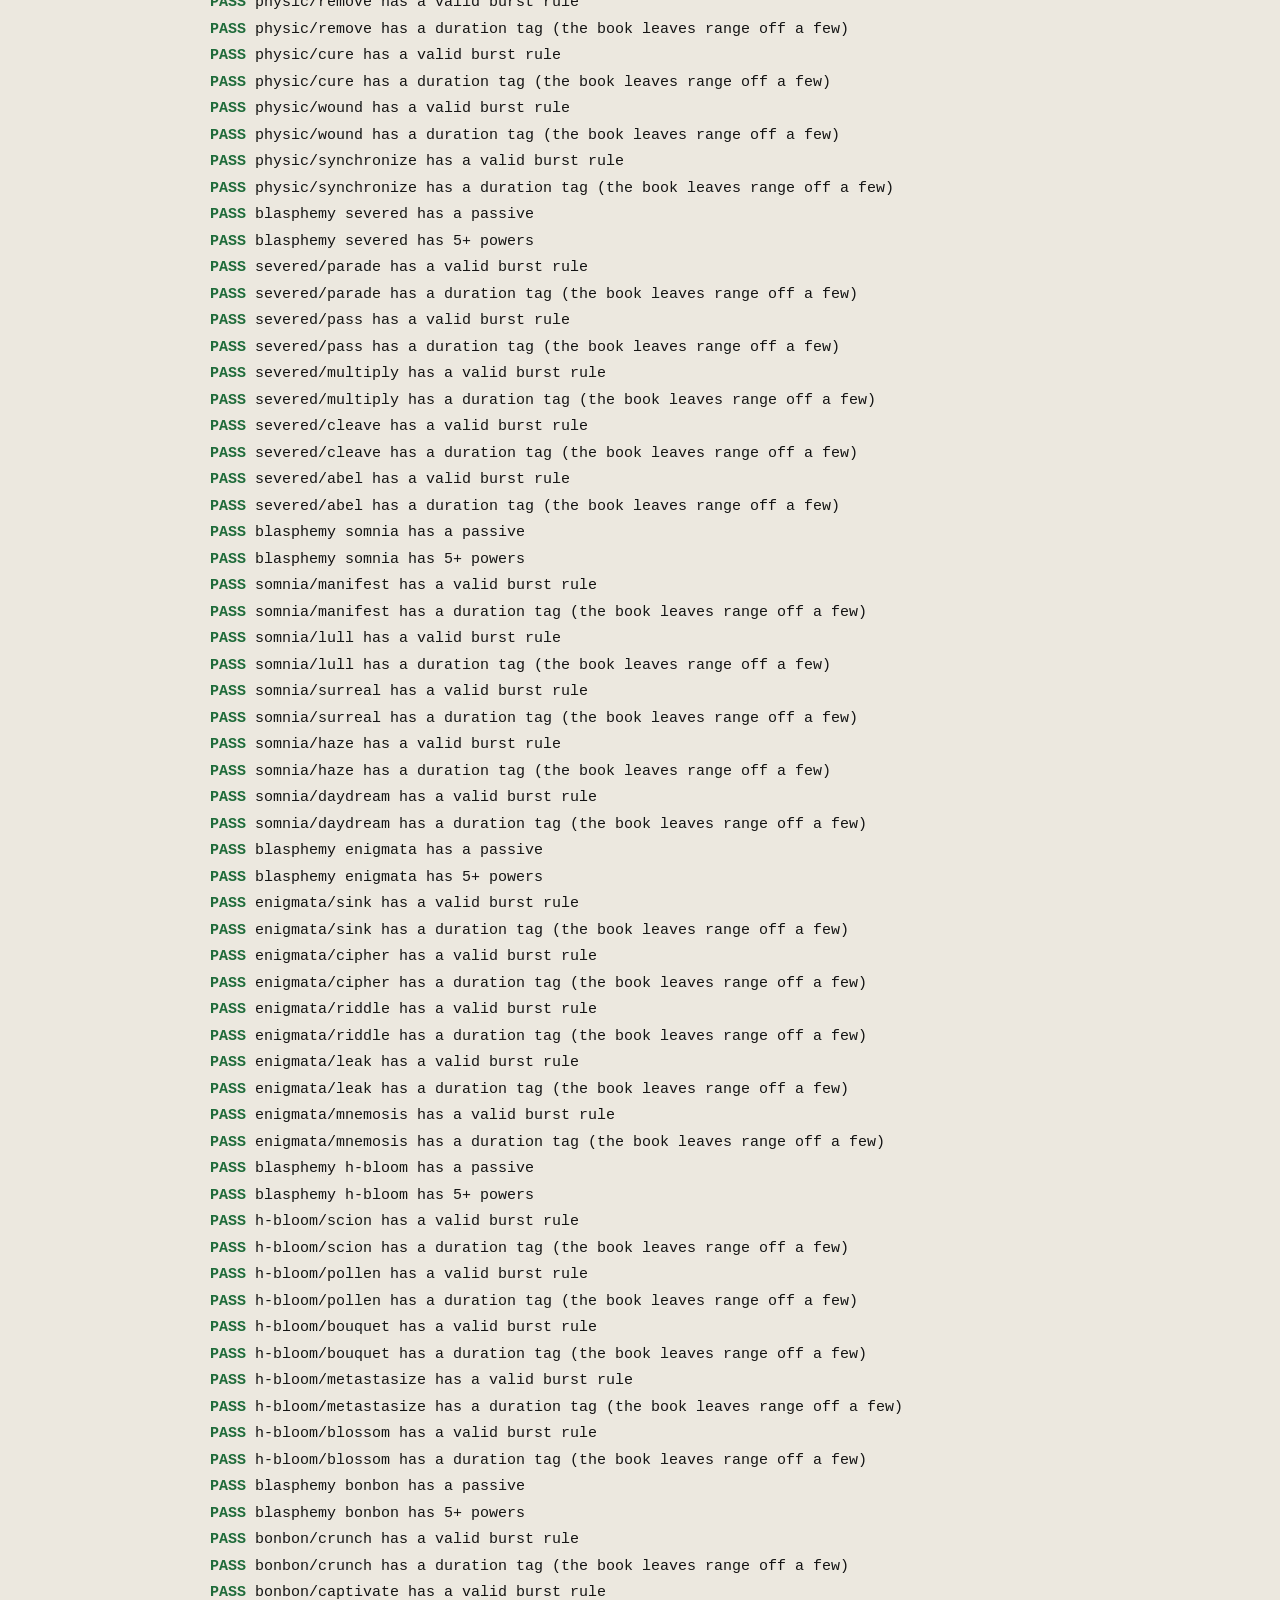
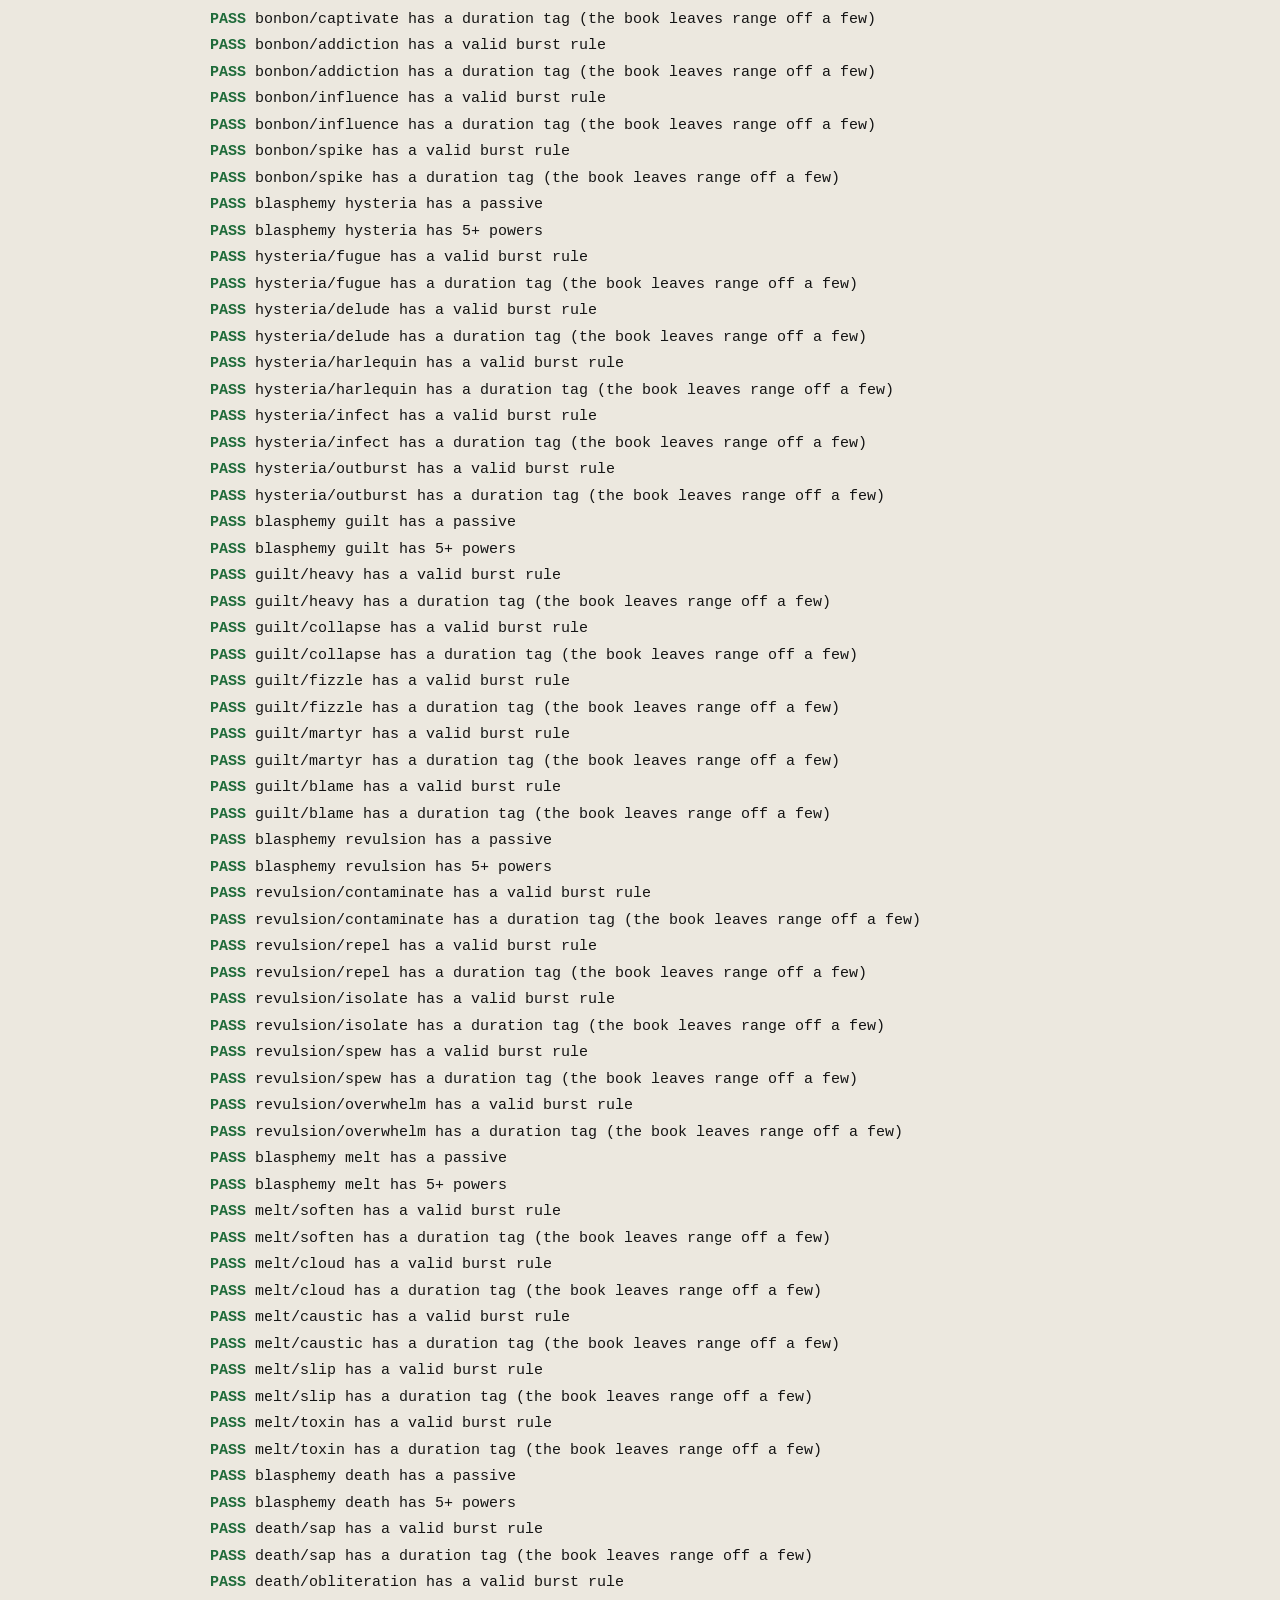
==== commit b0a94f36: "Extra blasphemies: allow them at registration, mark free ones, show the cost Co-Authored-By: Claude " ====
--- a/tests/rules-test.html
+++ b/tests/rules-test.html
@@ -543,6 +543,19 @@
 		eq("replace a power at the cap", [ss.blasphemies[0].powers, ss.blasphemies[1].powers], [["aegis", "fortress"], ["tear", "maze", "bloom"]]);
 		eq("valid after all that", R.validateCharacter(ss), []);
 
+		group("Extra blasphemies");
+		var multi = guardianTension();
+		multi.blasphemies.push({ id: "flux", powers: ["stop"] });
+		eq("extra at creation is legal with 1 power", R.validateCreation(multi), []);
+		eq("extra: sin cap -1, XP +1", [R.derived(multi).extraBlasphemies, R.derived(multi).sinCap, R.derived(multi).xpToAdvance], [1, 9, 5]);
+		multi.blasphemies[1].powers = [];
+		check("extra with no power is refused", R.validateCreation(multi).some(function (p) { return p.step === "blasphemy"; }));
+		multi.blasphemies[1].powers = ["stop"];
+		multi.blasphemies[1].free = true;
+		eq("free extra costs nothing", [R.derived(multi).extraBlasphemies, R.derived(multi).sinCap, R.derived(multi).xpToAdvance], [0, 10, 4]);
+		multi.blasphemies.push({ id: "gate", powers: ["tear"] });
+		eq("one free and one paid extra: cost 1", R.derived(multi).extraBlasphemies, 1);
+
 		group("Export and import");
 		var T = CAIN.transfer;
 		var hero = guardianTension();
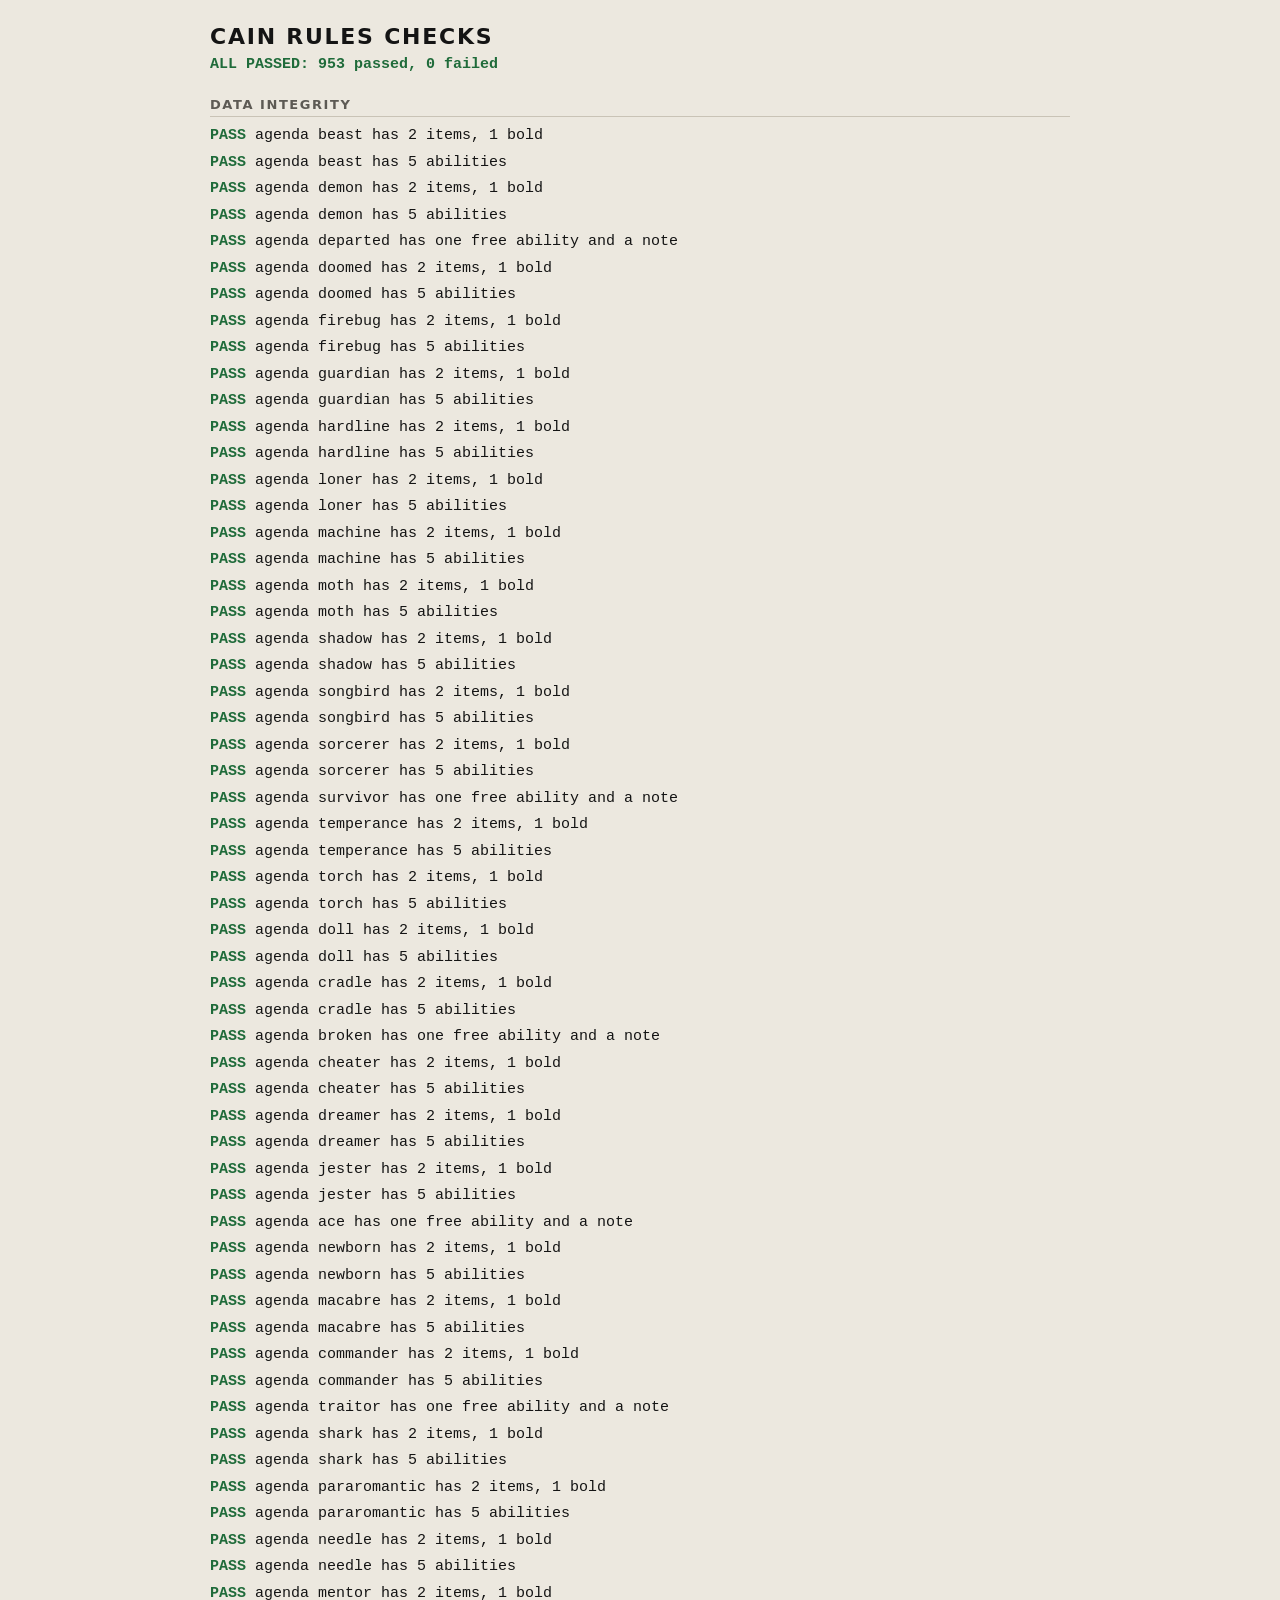
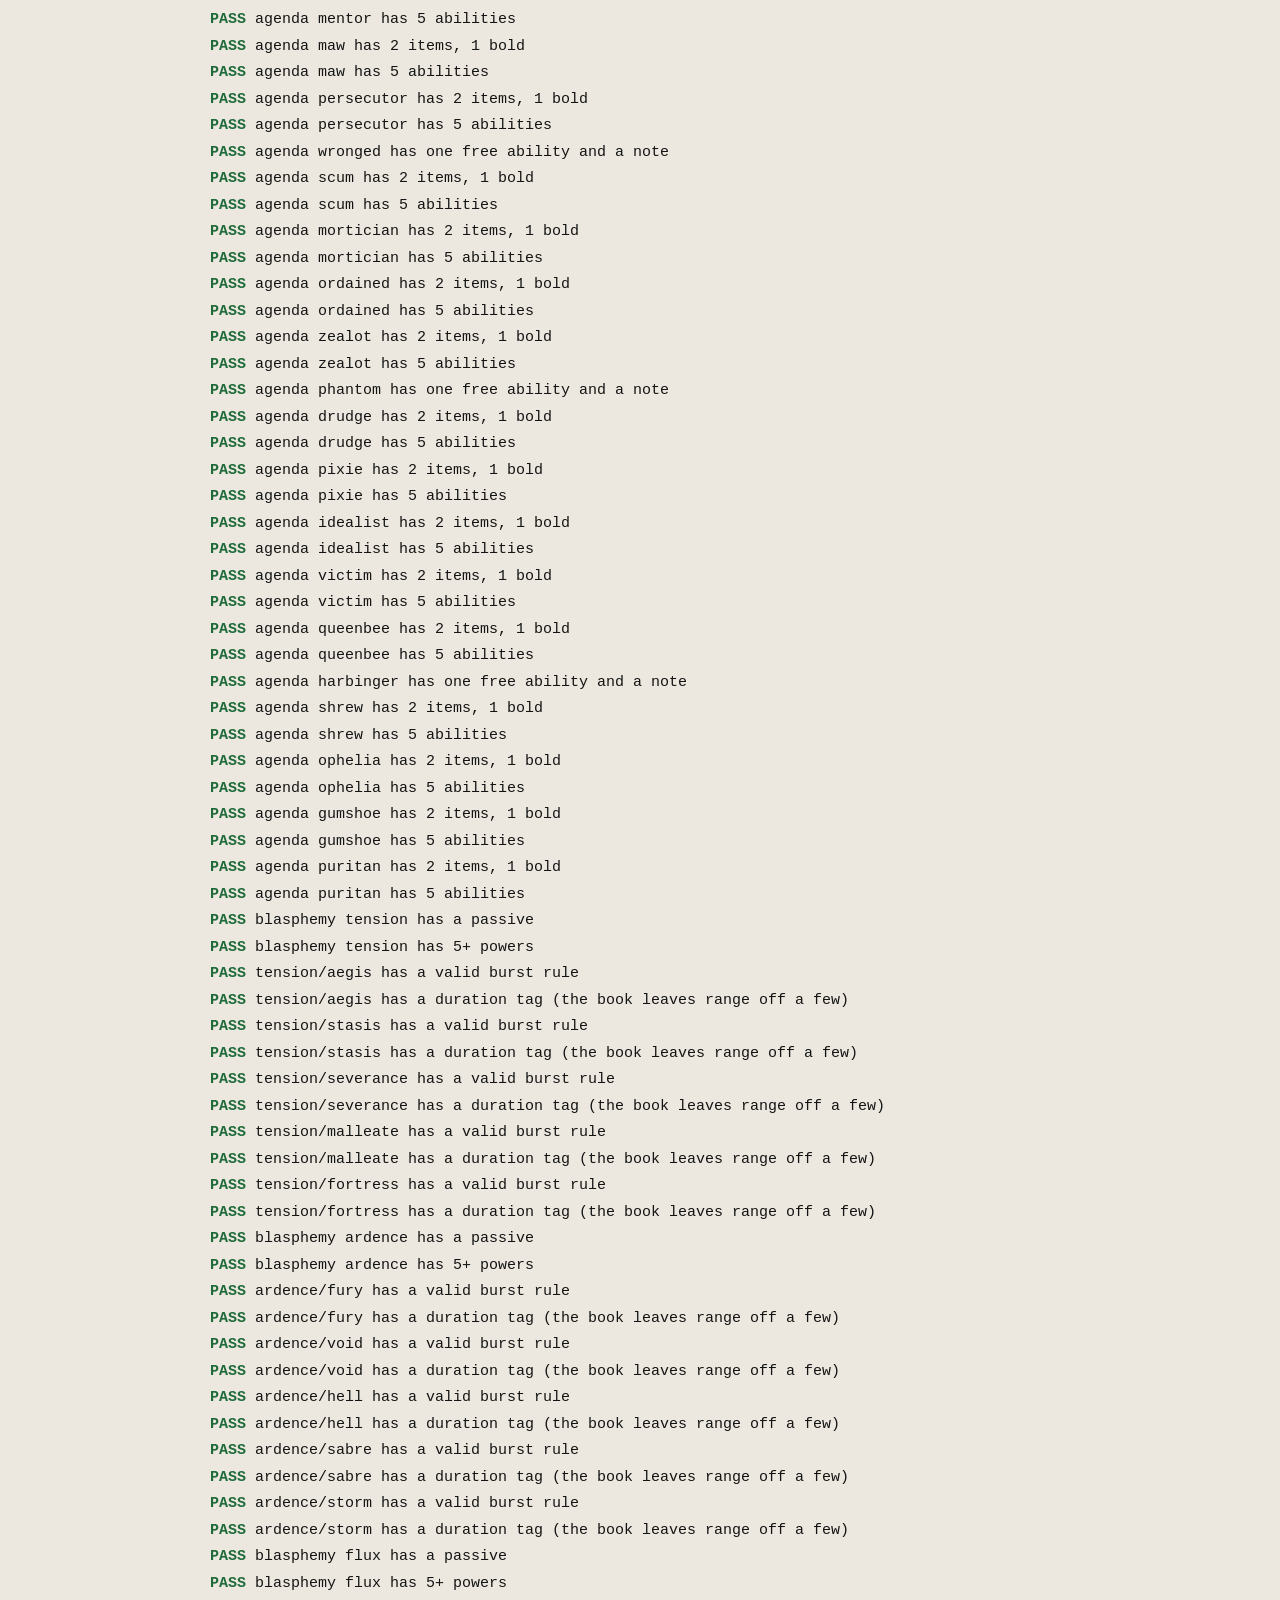
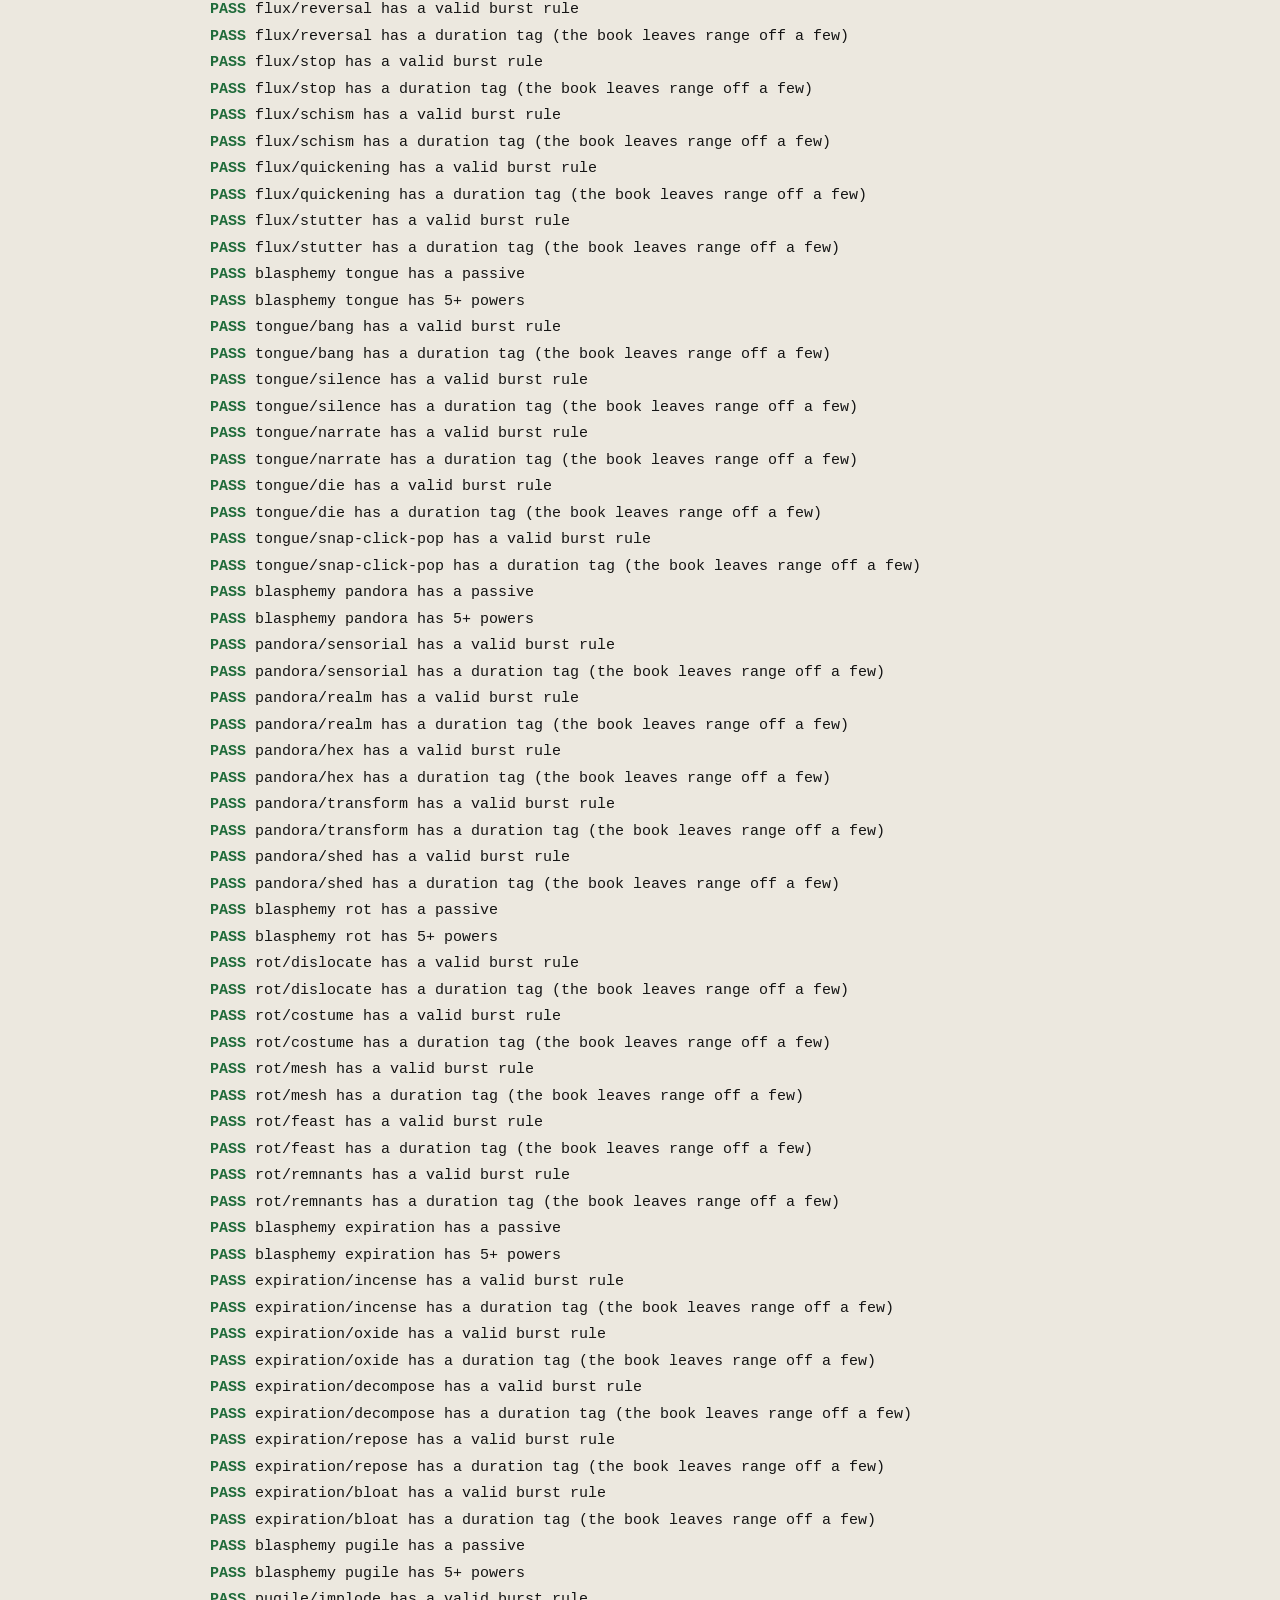
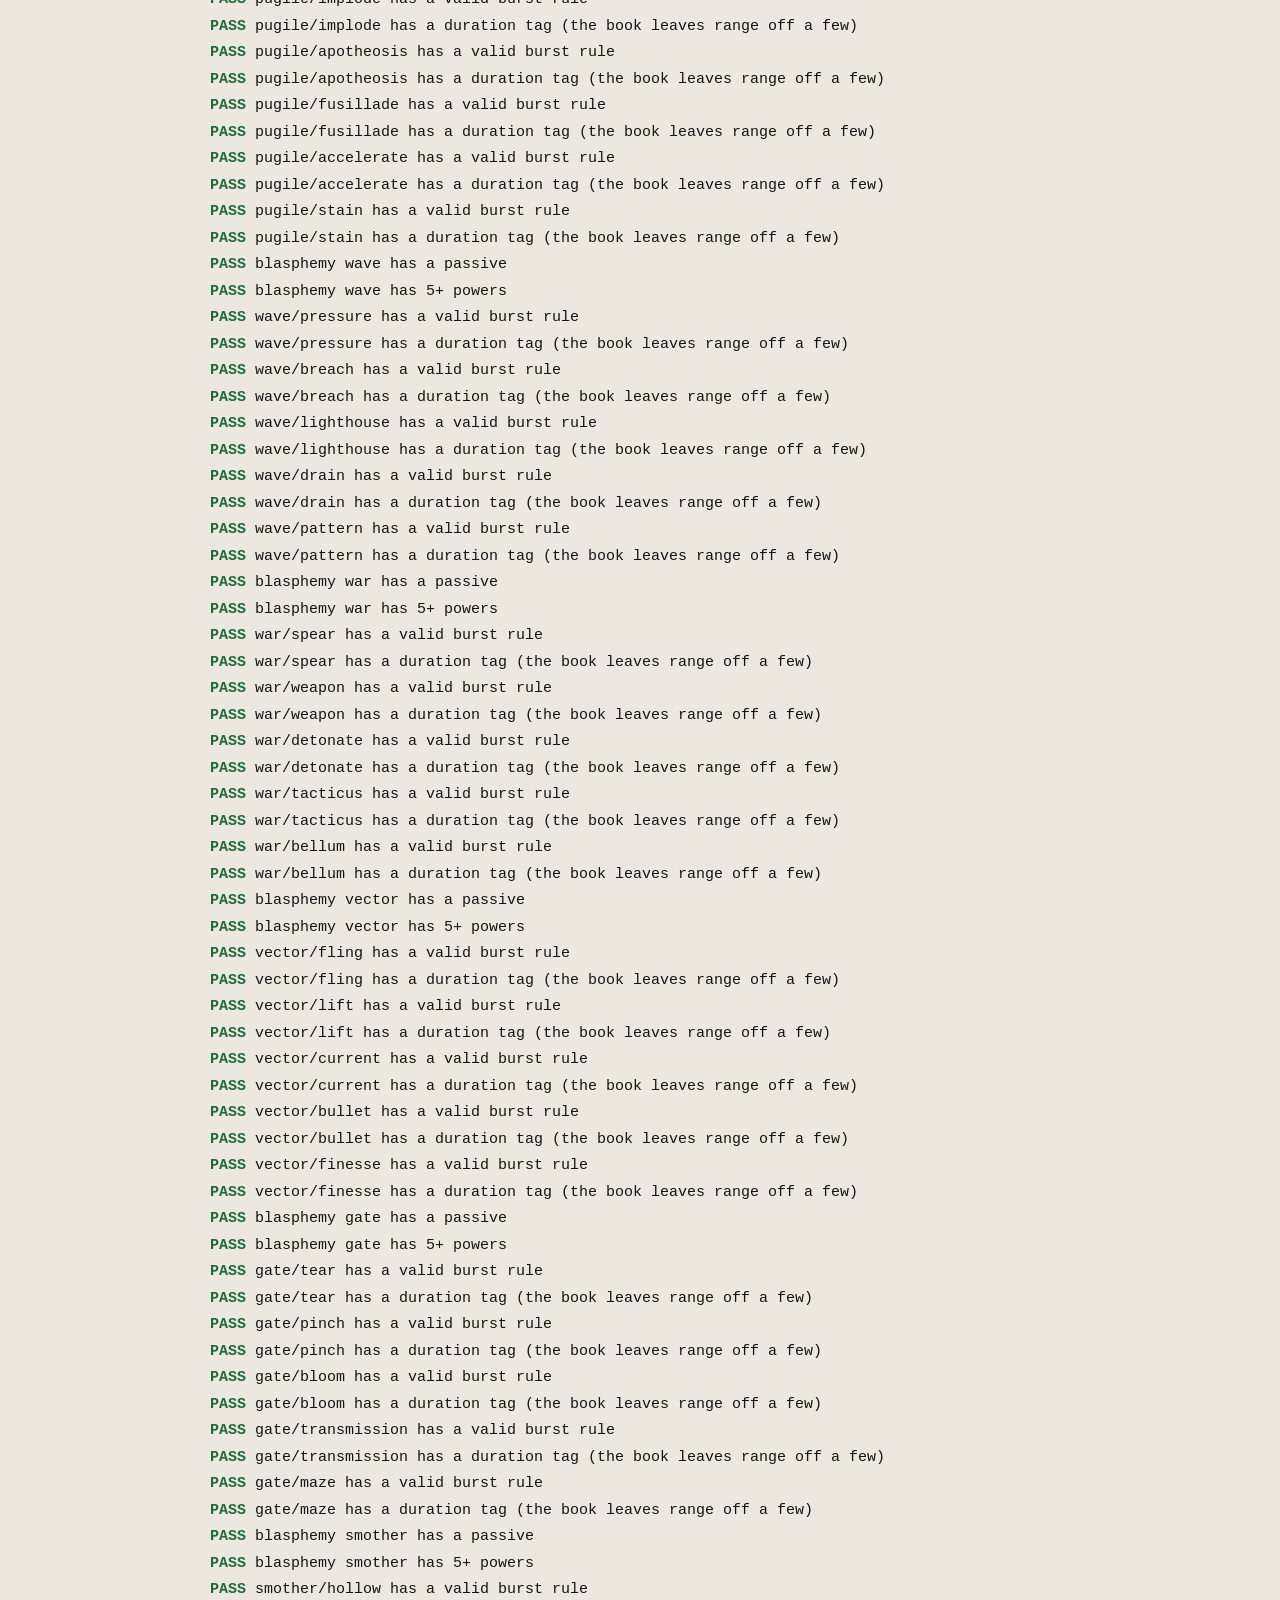
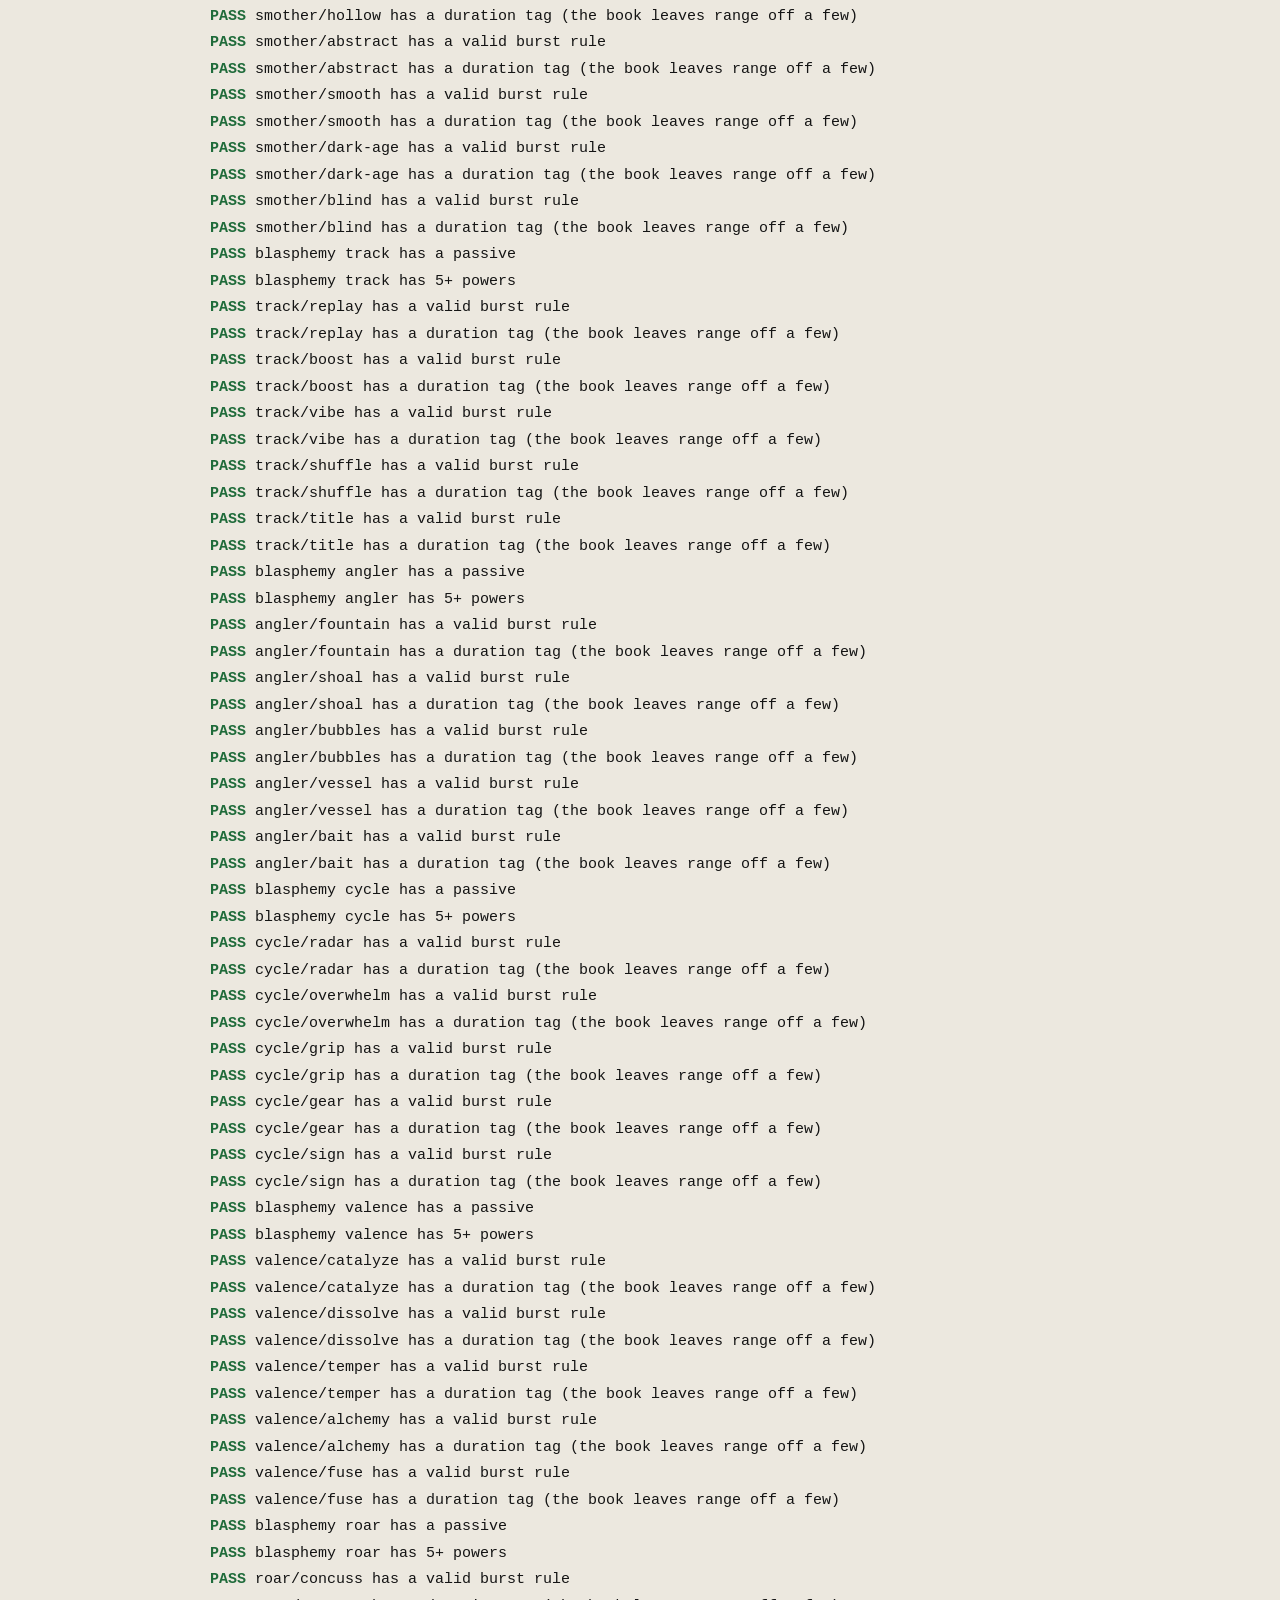
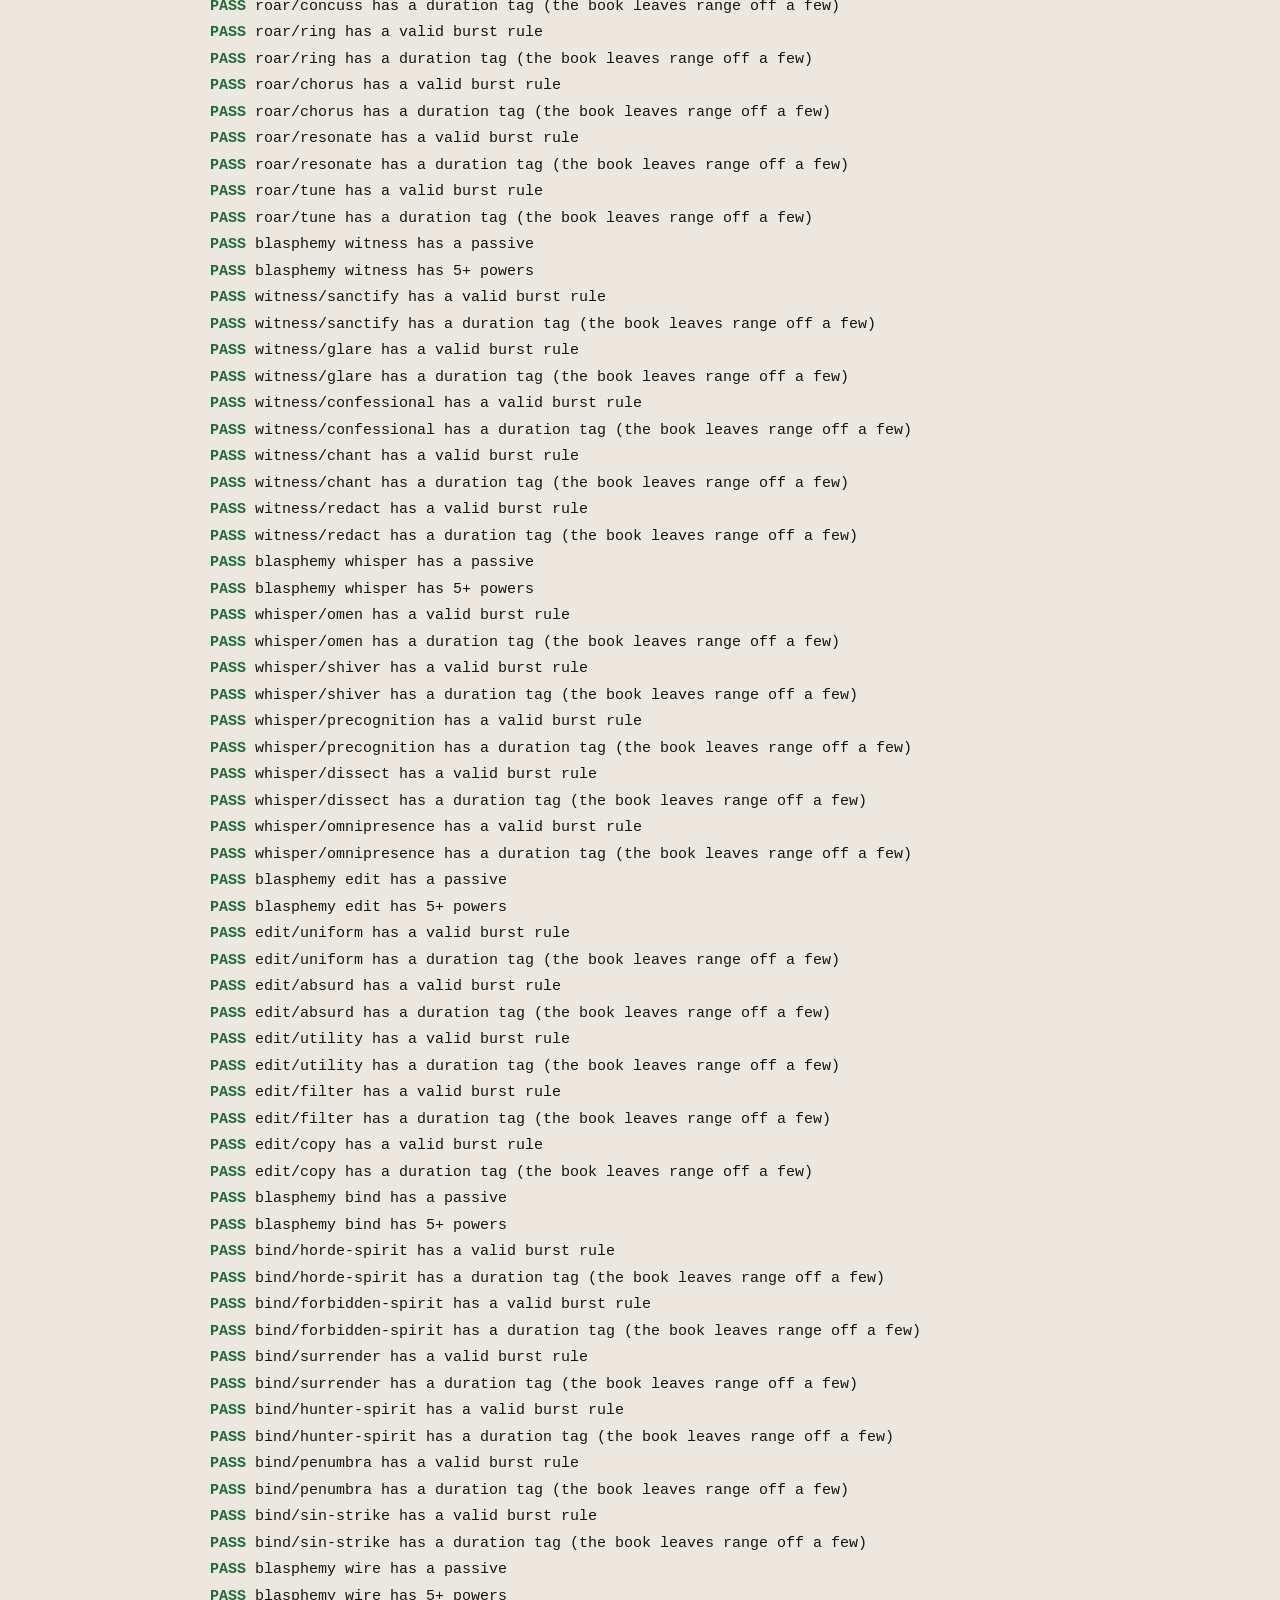
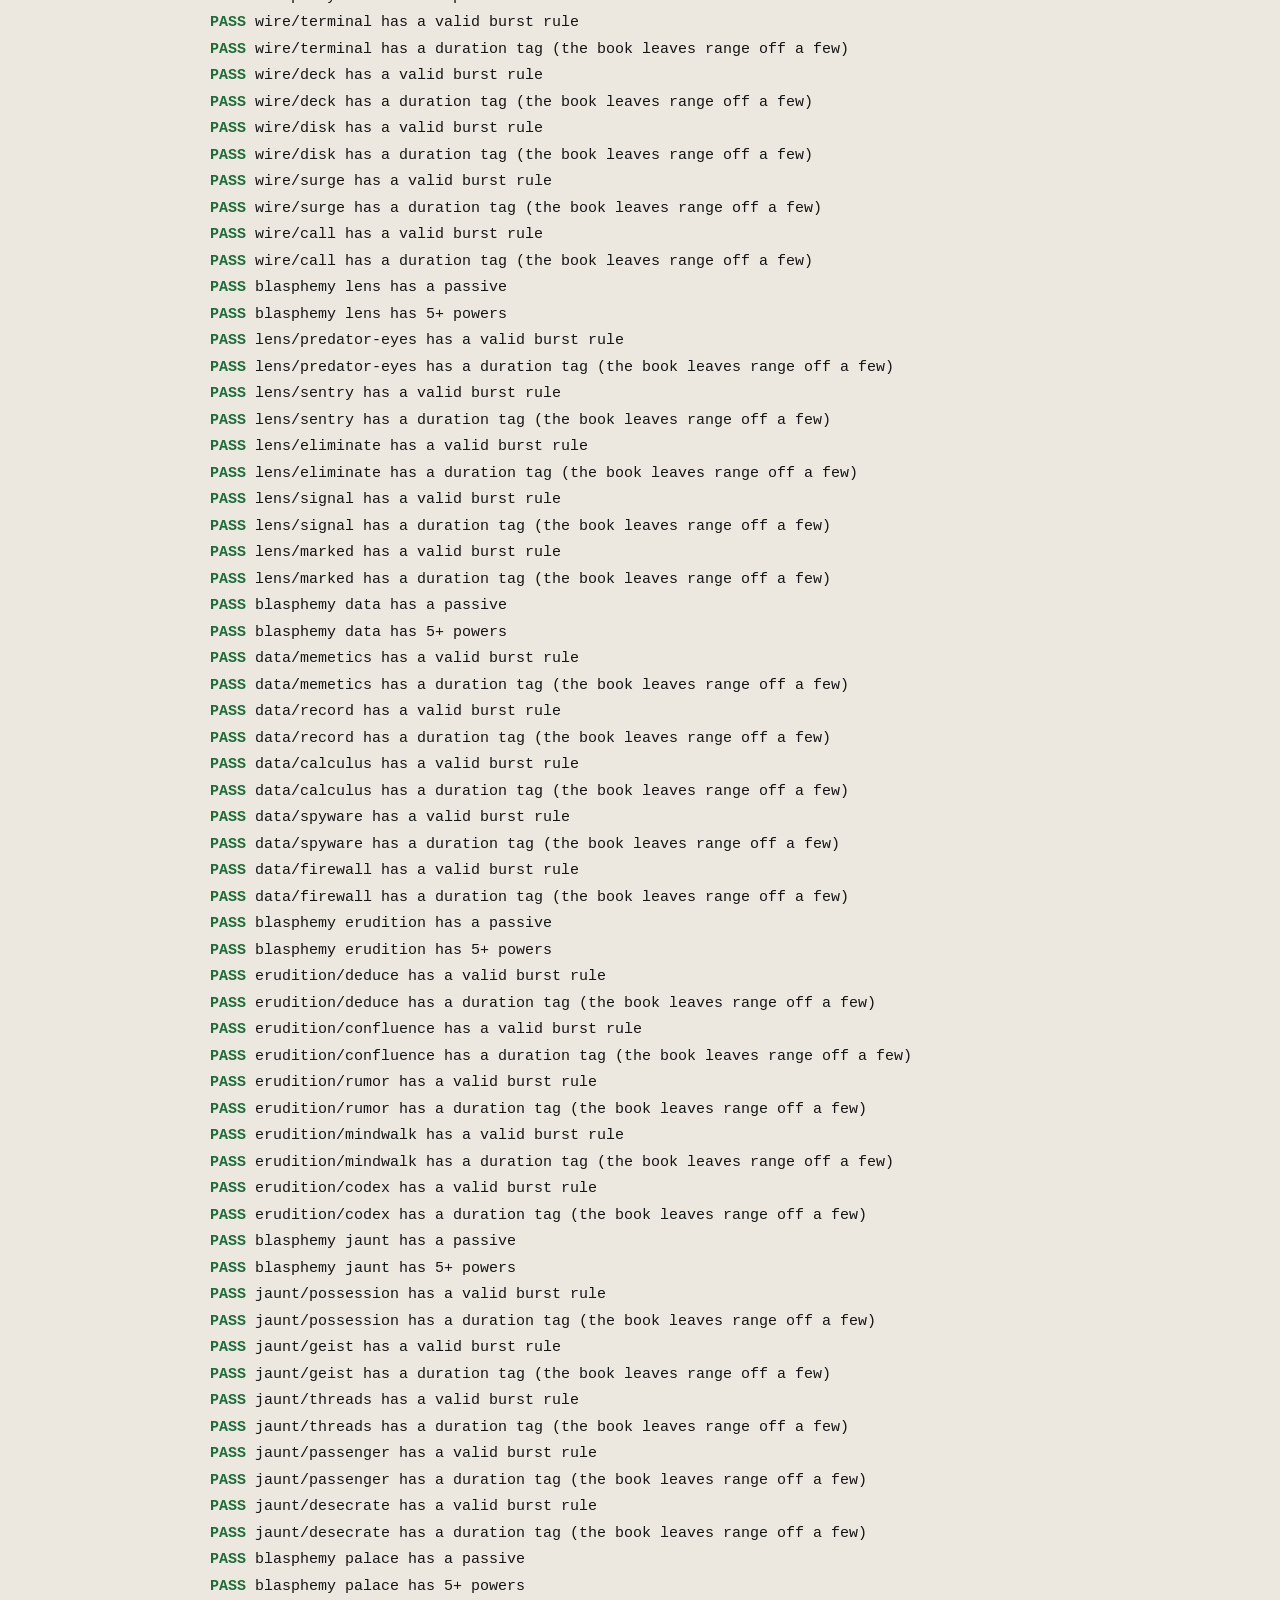
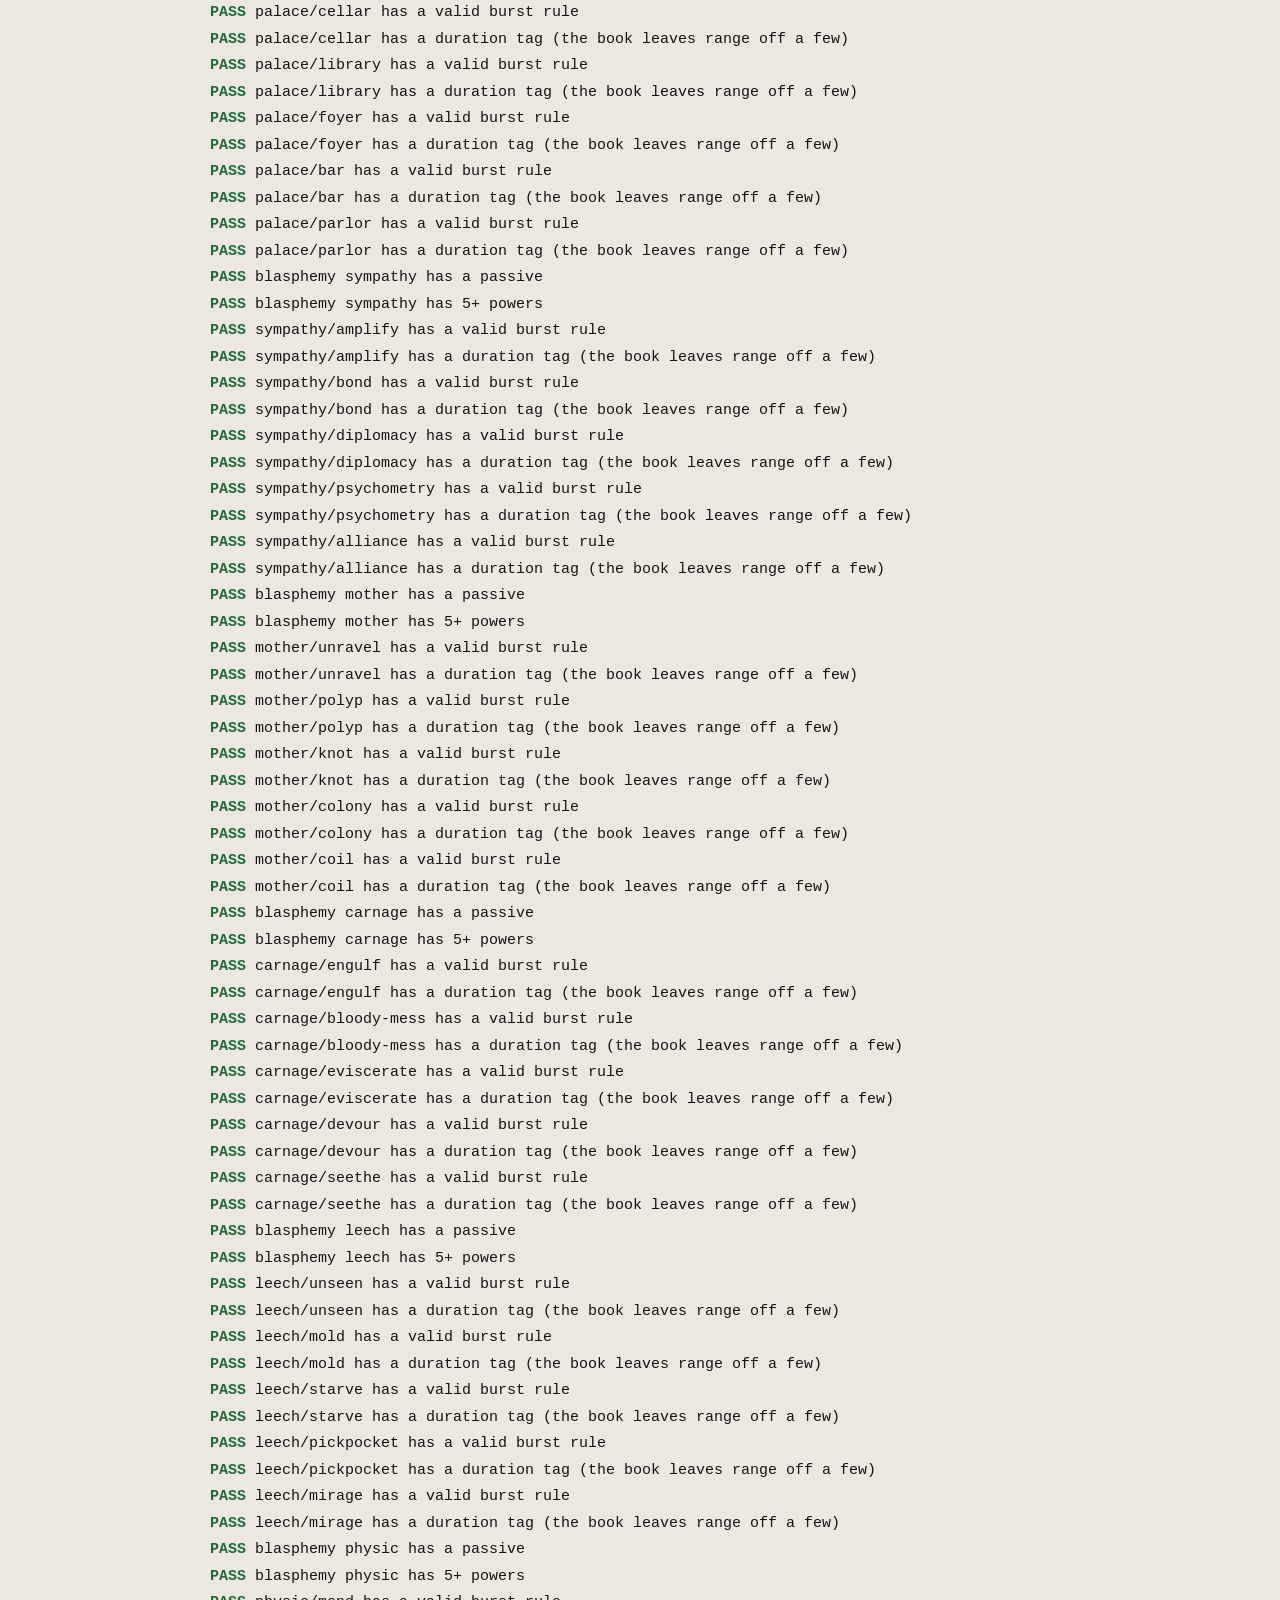
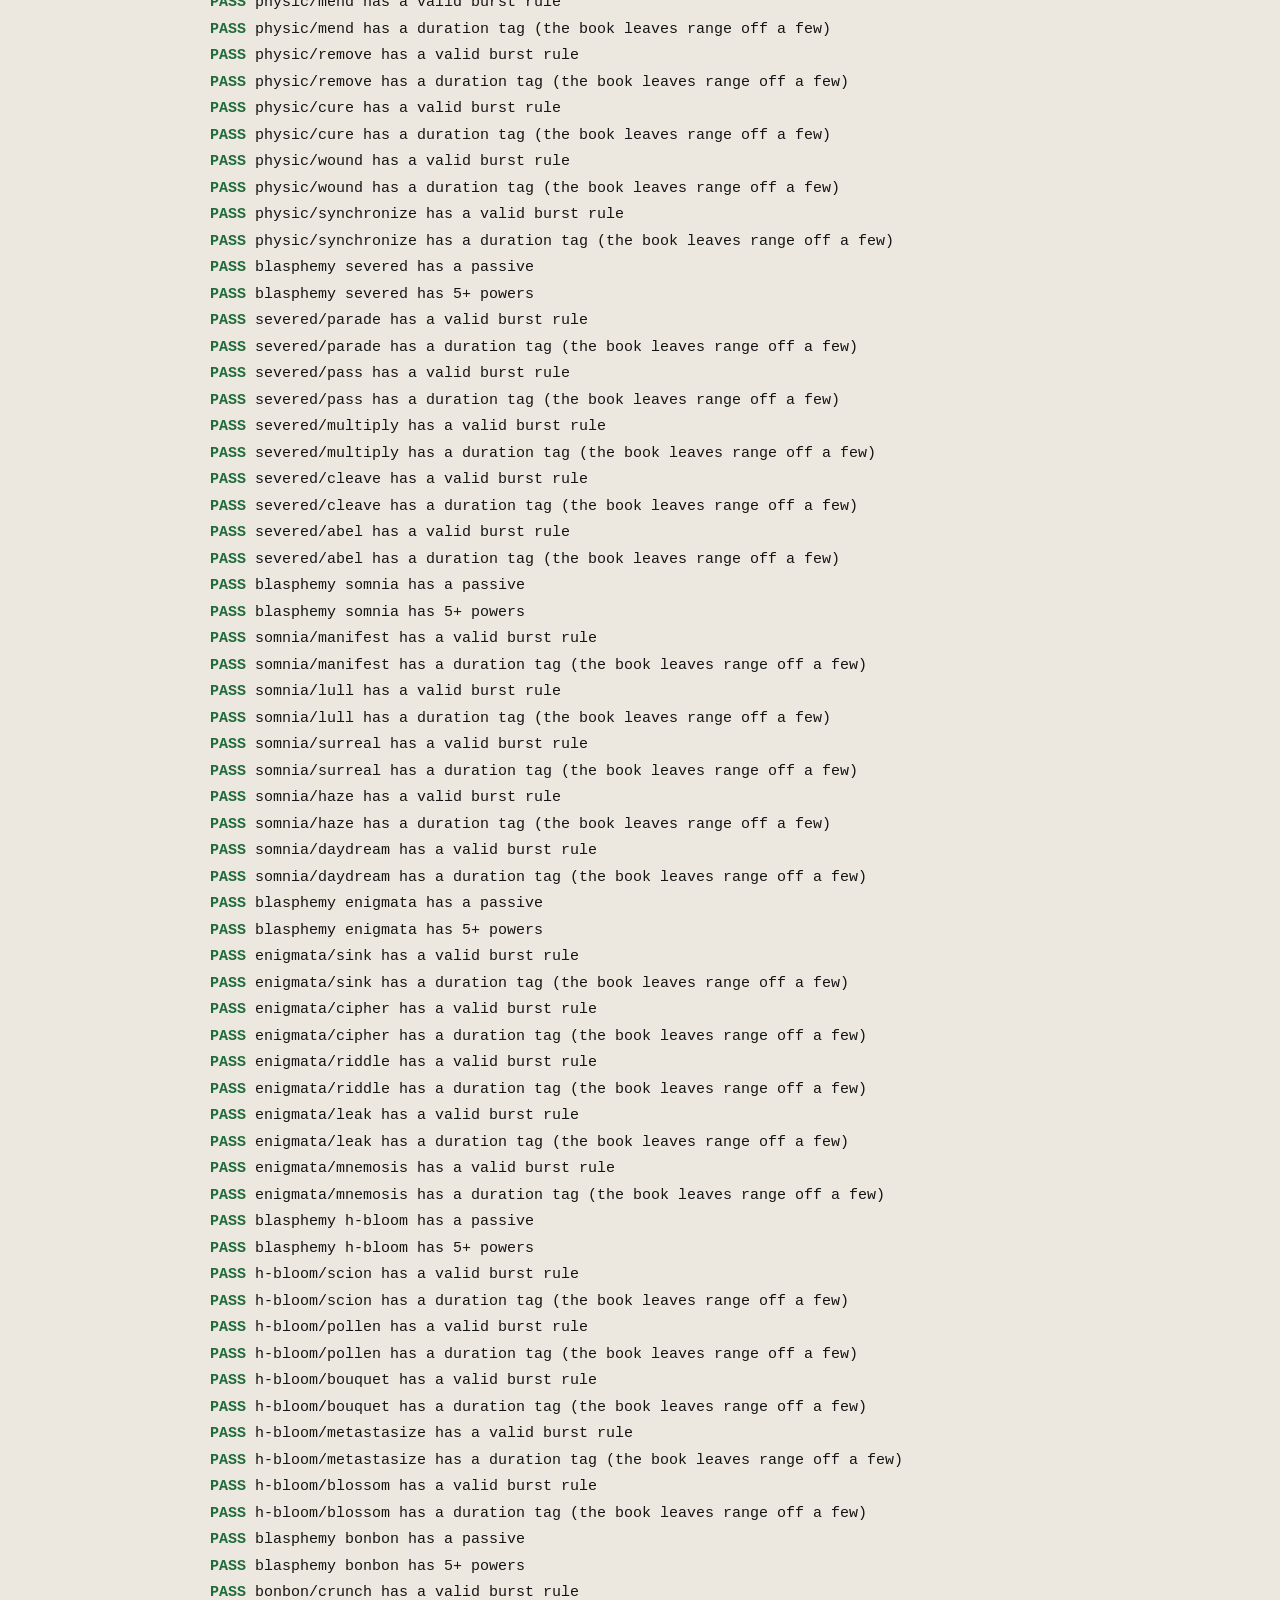
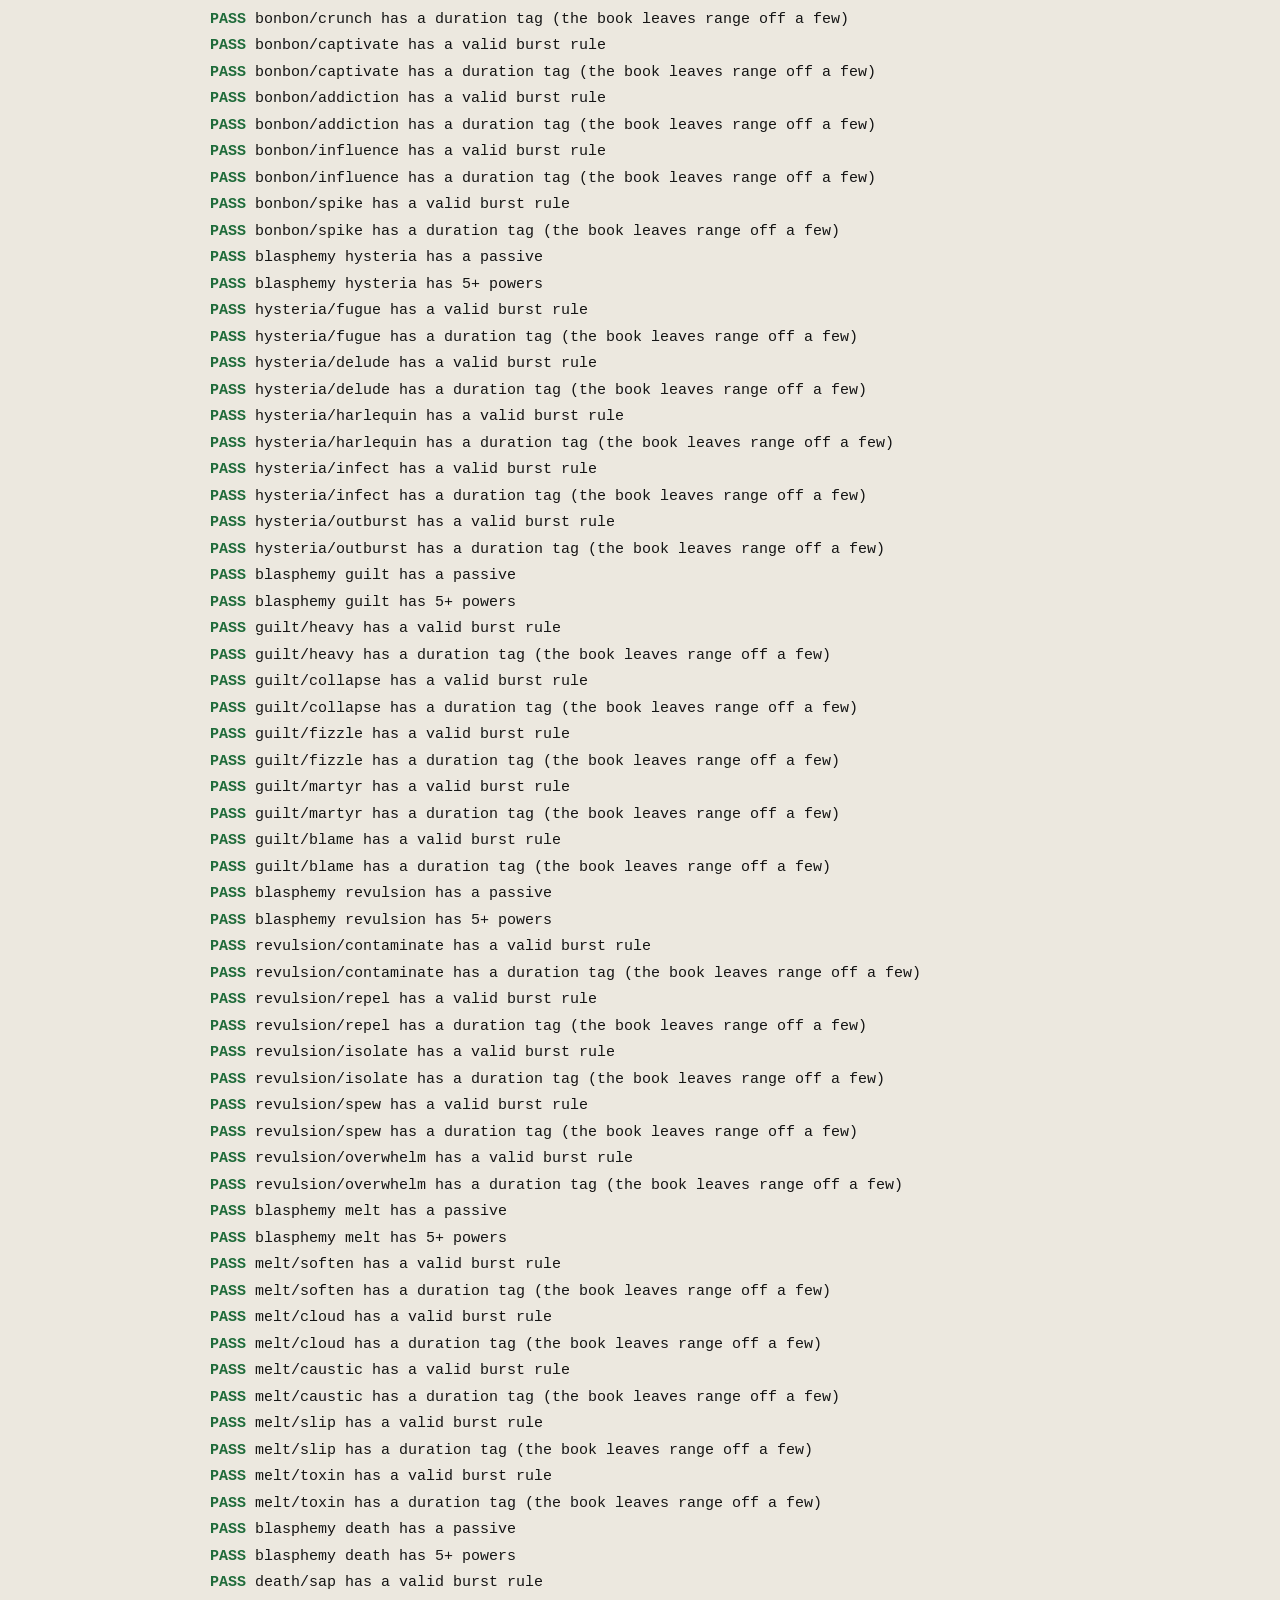
==== commit d283416d: "GM desk, Games for Freaks 4 quirks, Wave burst cap, kit scrip on the sheet - GM desk (#/gm): chosen " ====
--- a/tests/rules-test.html
+++ b/tests/rules-test.html
@@ -41,6 +41,7 @@
 <script src="../data/kit.js"></script>
 <script src="../data/virtues.js"></script>
 <script src="../data/gff3.js"></script>
+<script src="../data/gff4.js"></script>
 <script src="../data/ishmael.js"></script>
 <script src="../data/harpocrates.js"></script>
 <script src="../data/order.js"></script>
@@ -556,6 +557,29 @@
 		multi.blasphemies.push({ id: "gate", powers: ["tear"] });
 		eq("one free and one paid extra: cost 1", R.derived(multi).extraBlasphemies, 1);
 
+		group("Games for Freaks 4 quirks");
+		check("26 quirks", CAIN.quirks.length === 26, CAIN.quirks.length);
+		CAIN.quirks.forEach(function (q) {
+			var qb = R.blasphemy(q.blasphemy);
+			check(q.name + ": on " + q.blasphemy + ", replaces its passive", !!qb && qb.passive.id === q.replaces && q.source === "gff4");
+		});
+		check("Bind gains Sin Strike as a power", !!R.power("bind", "sin-strike"));
+		var furnace = build("guardian", "painkiller", "ardence", ["sabre", "fury"]);
+		H.setQuirk(furnace, furnace.blasphemies[0], "void-furnace");
+		eq("Void Furnace swaps Sabre and Fury for Nihil and Black Matter", furnace.blasphemies[0].powers, ["nihil", "black-matter"]);
+		check("powers on offer follow the swap", R.powersFor(furnace.blasphemies[0]).some(function (p) { return p.id === "nihil"; }) &&
+			!R.powersFor(furnace.blasphemies[0]).some(function (p) { return p.id === "sabre"; }));
+		eq("legal with the quirk", R.validateCreation(furnace), []);
+		H.setQuirk(furnace, furnace.blasphemies[0], null);
+		eq("clearing it swaps back", [furnace.blasphemies[0].powers, furnace.blasphemies[0].quirk], [["sabre", "fury"], undefined]);
+		var steel = guardianTension();
+		H.setQuirk(steel, steel.blasphemies[0], "steel-soul");
+		check("Steel Soul turns Iron Soul off", H.hasPassive(guardianTension(), "iron-soul") && !H.hasPassive(steel, "iron-soul"));
+
+		group("Passives that raise caps");
+		var wave = build("guardian", "painkiller", "wave", ["pressure", "breach"]);
+		eq("Wave's Wellspring: +1 psyche burst max", R.derived(wave).psycheBursts, R.derived(guardianTension()).psycheBursts + 1);
+
 		group("Export and import");
 		var T = CAIN.transfer;
 		var hero = guardianTension();
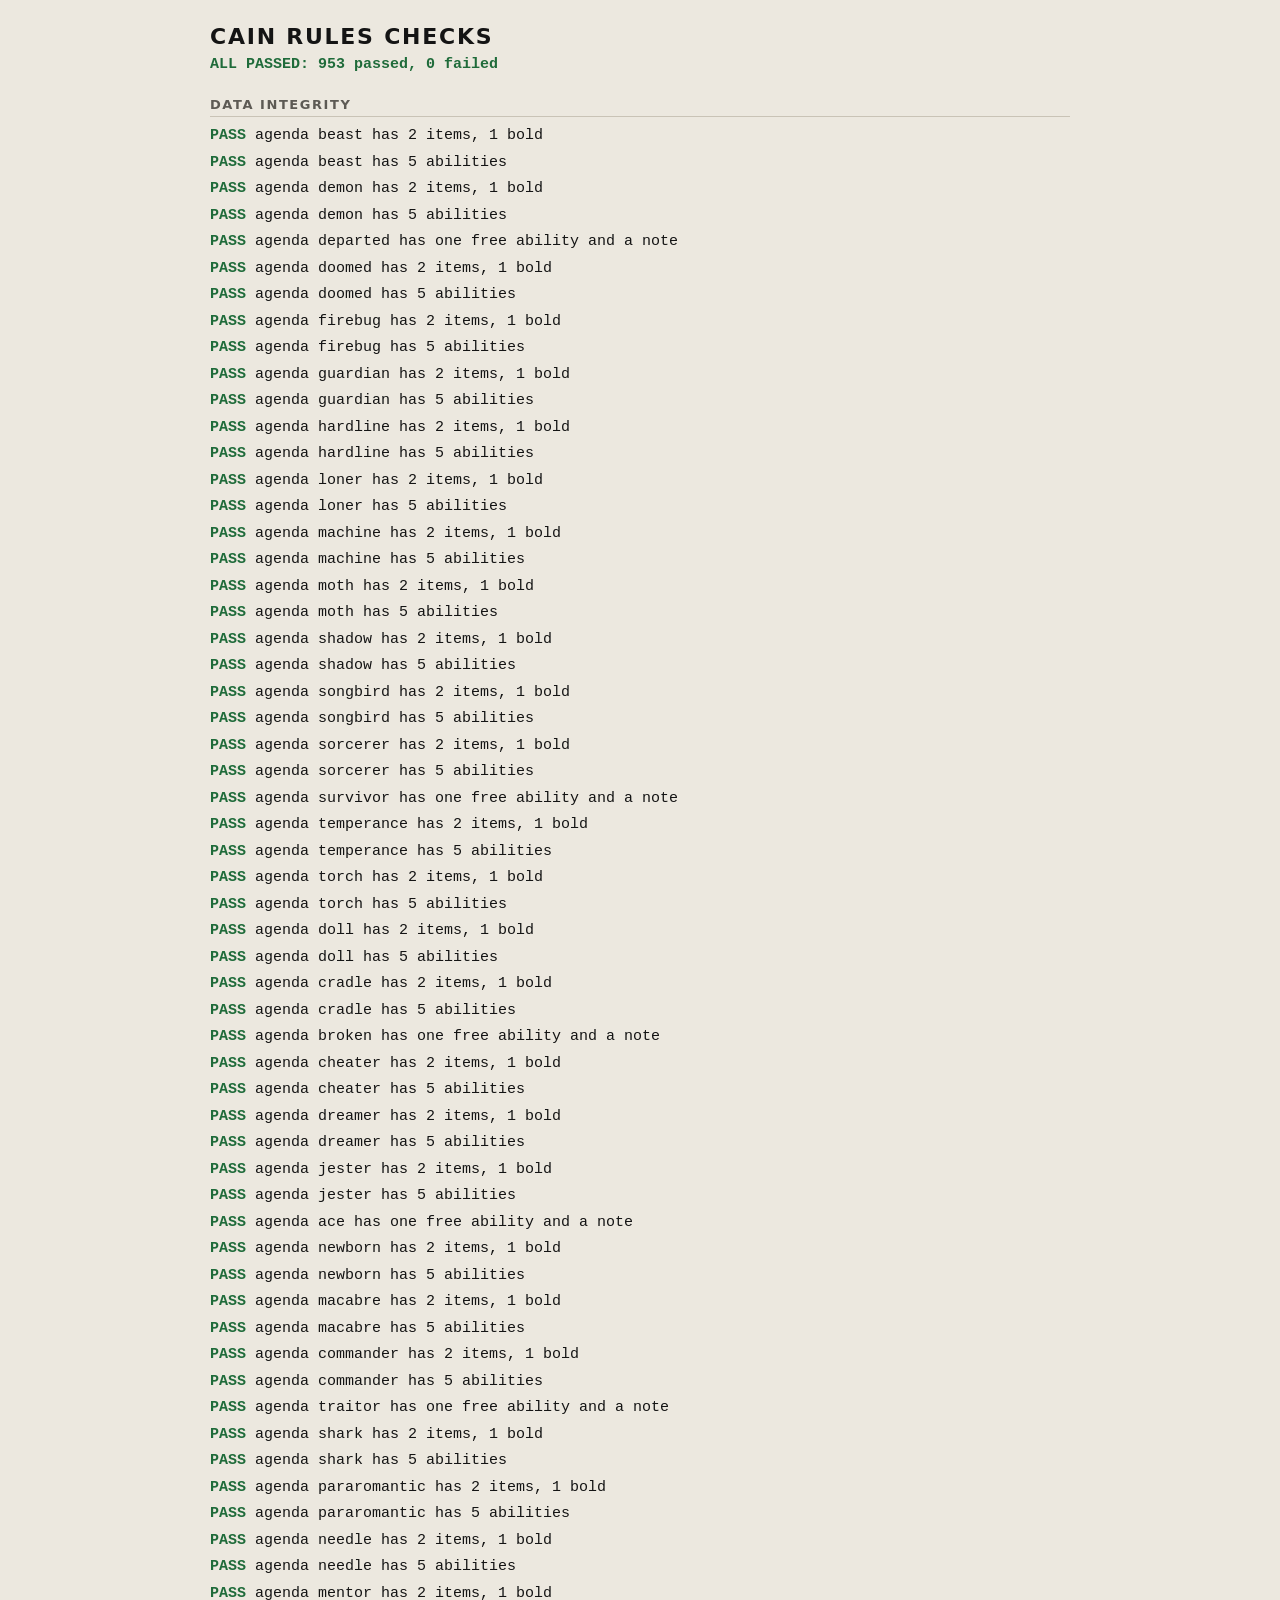
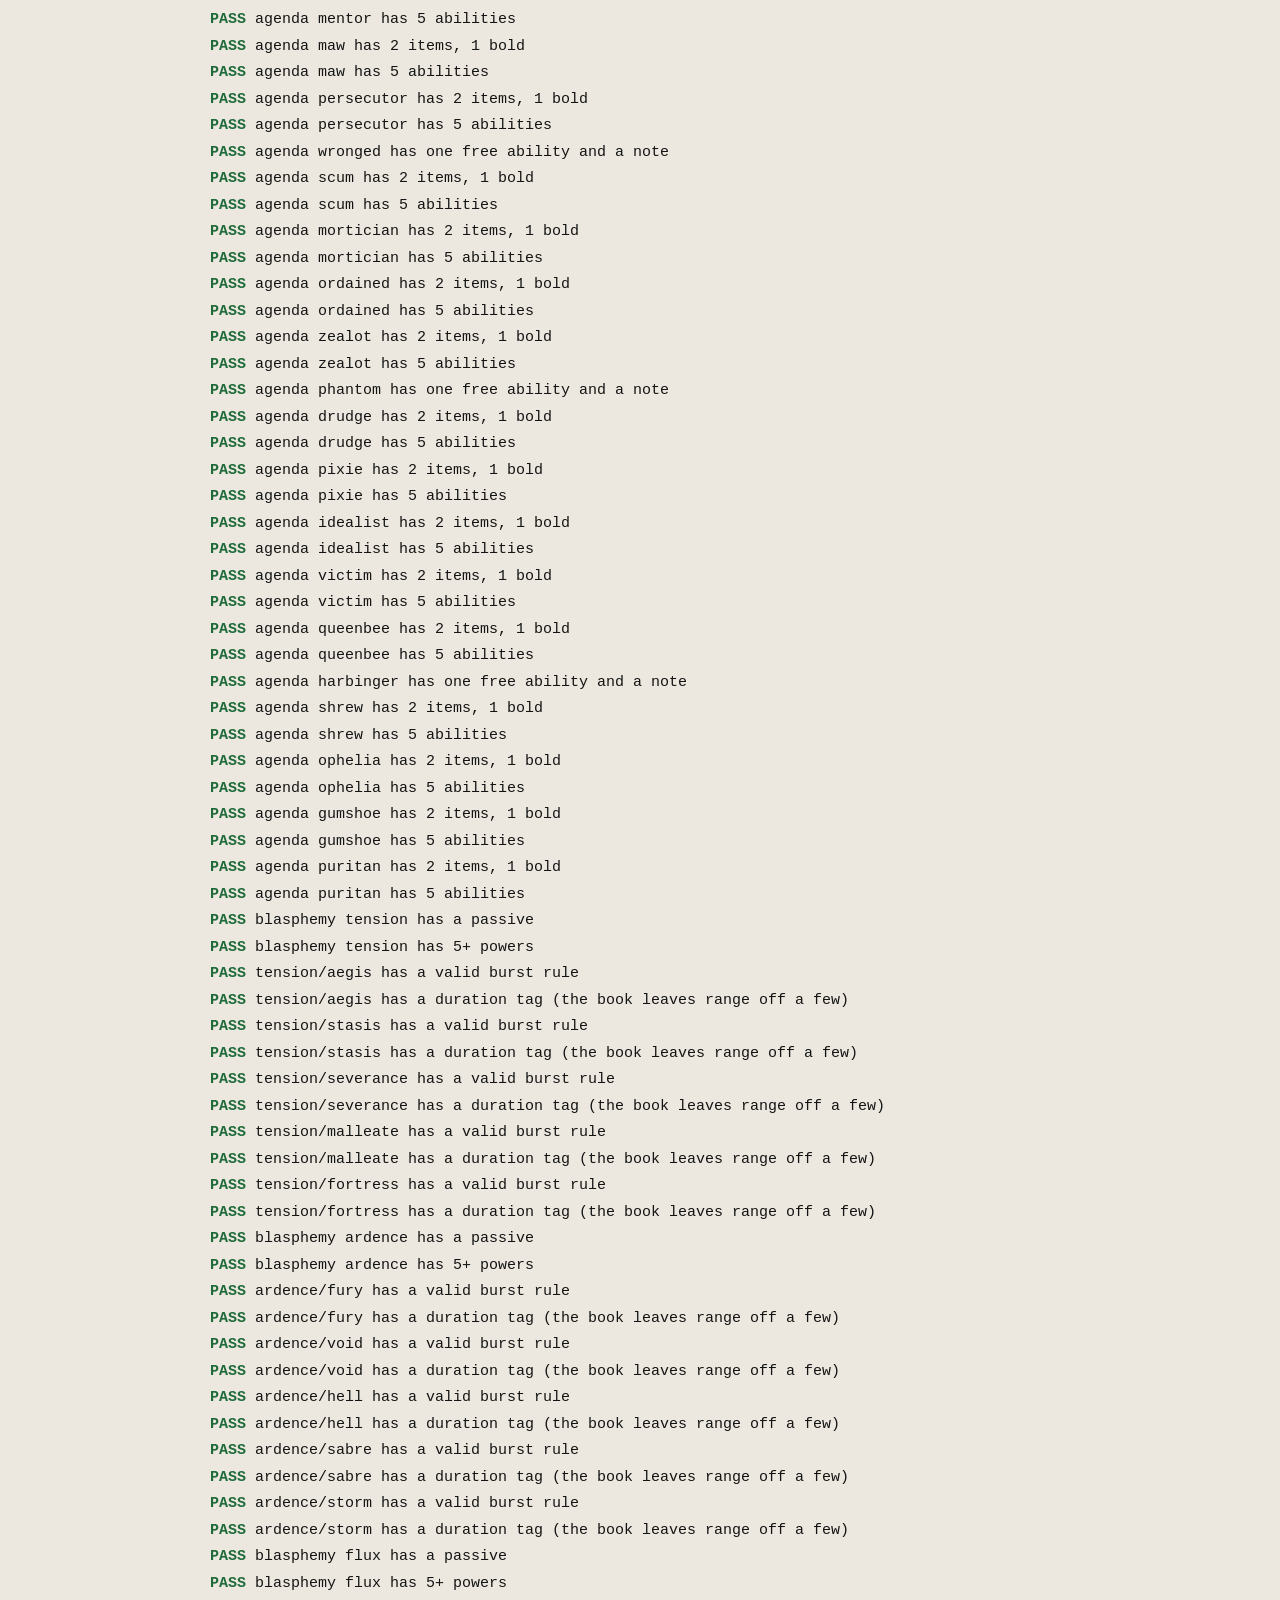
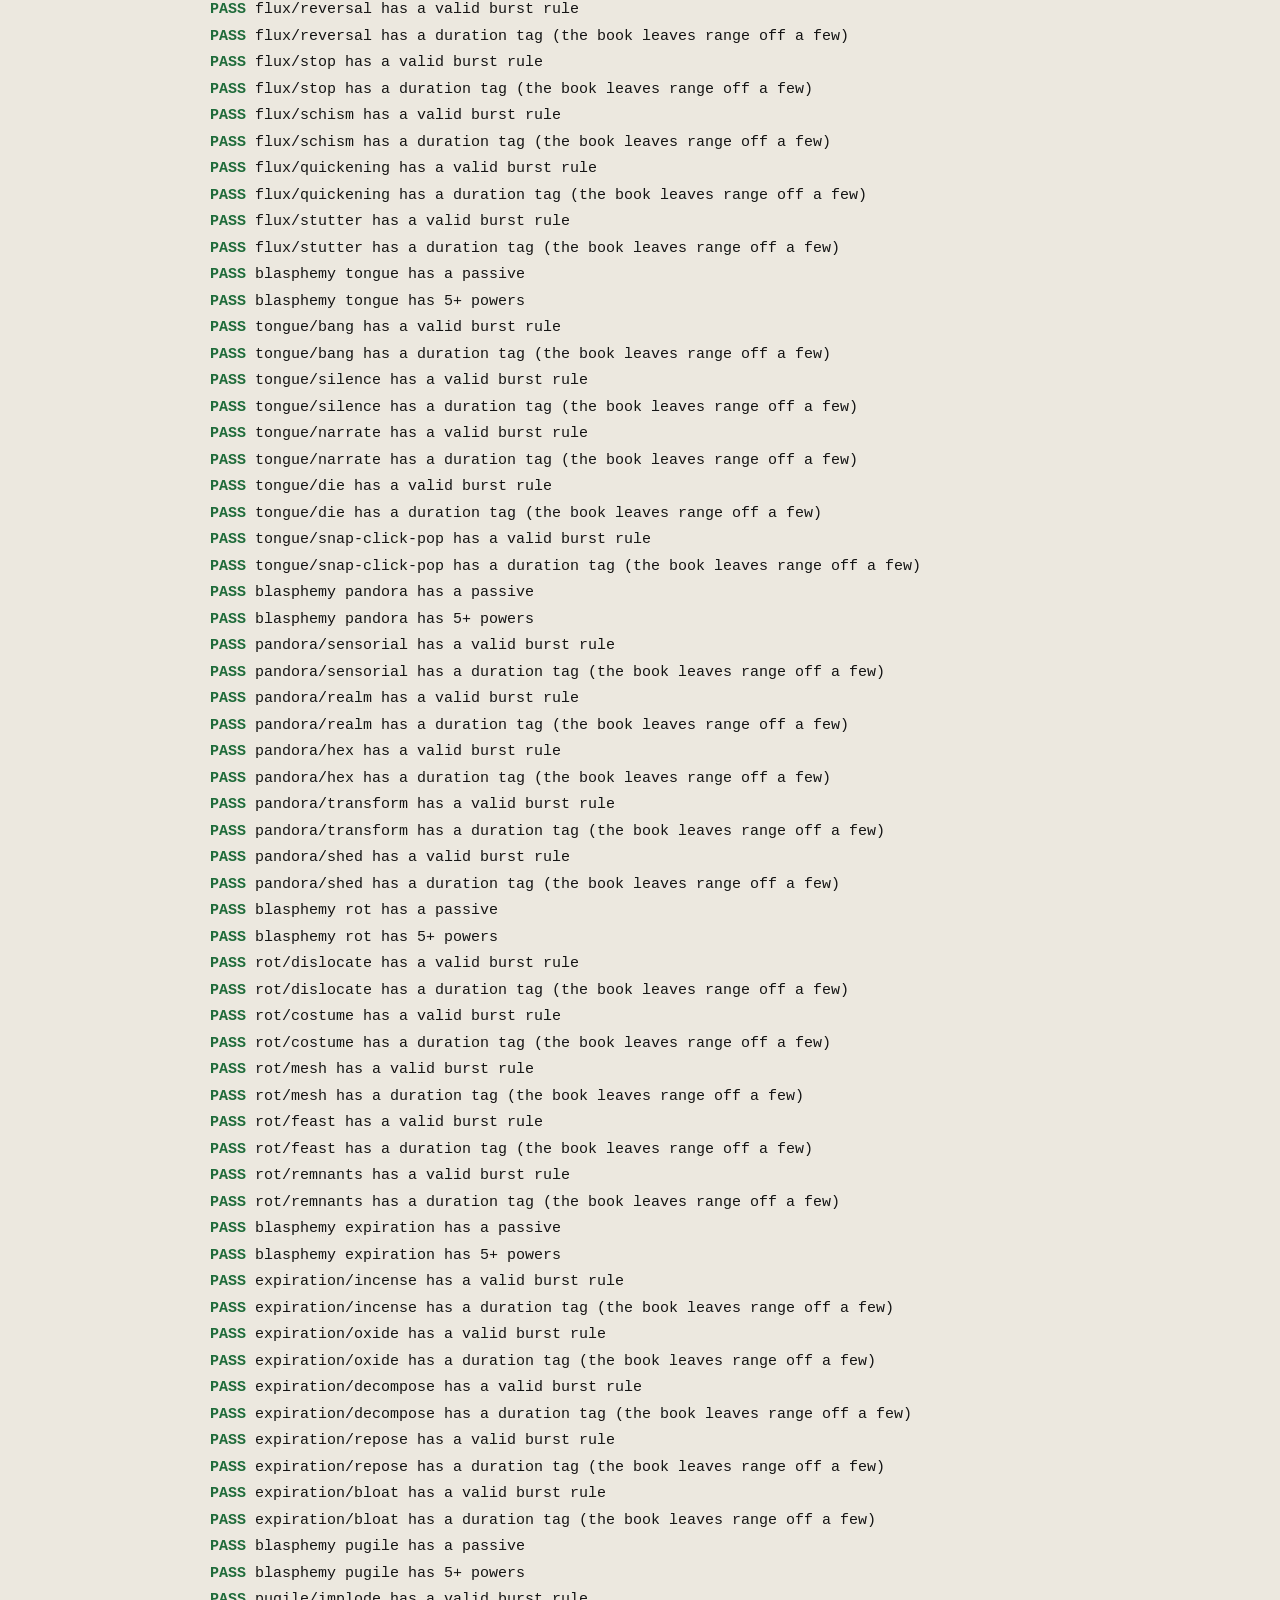
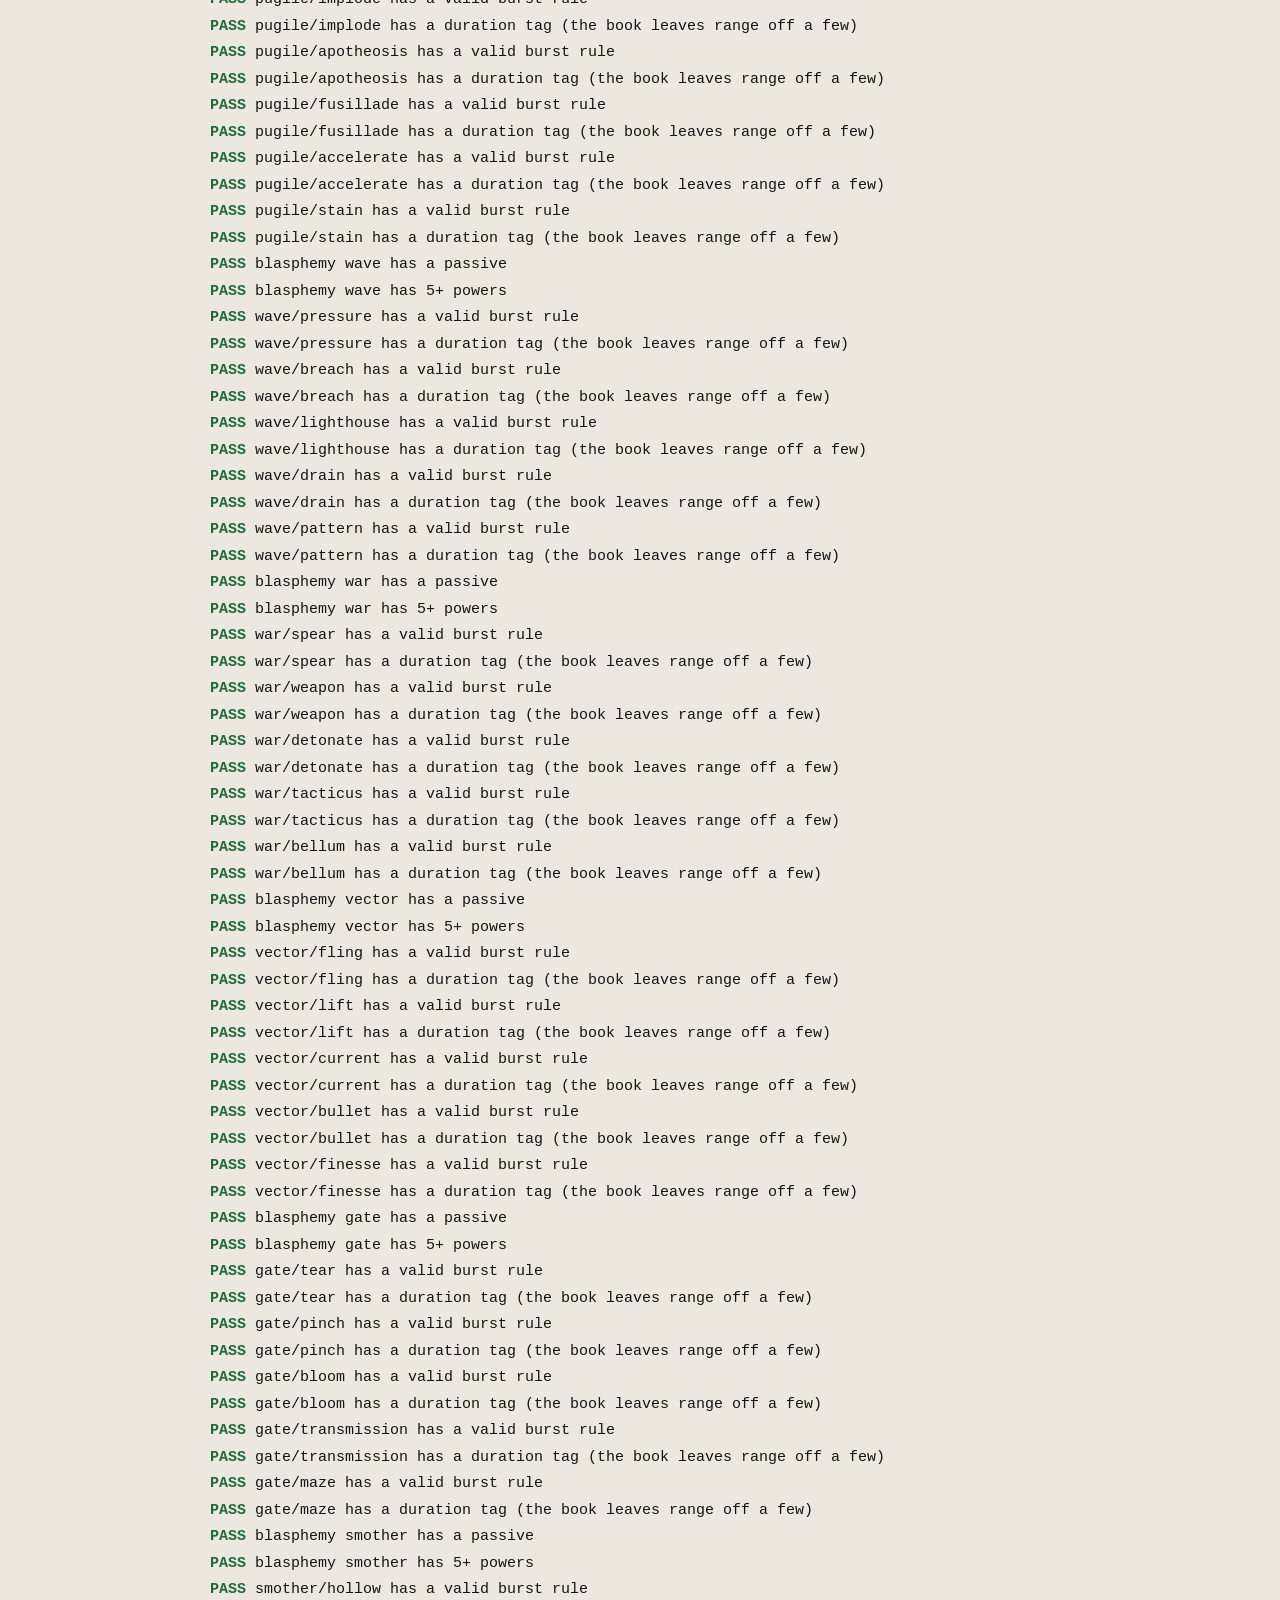
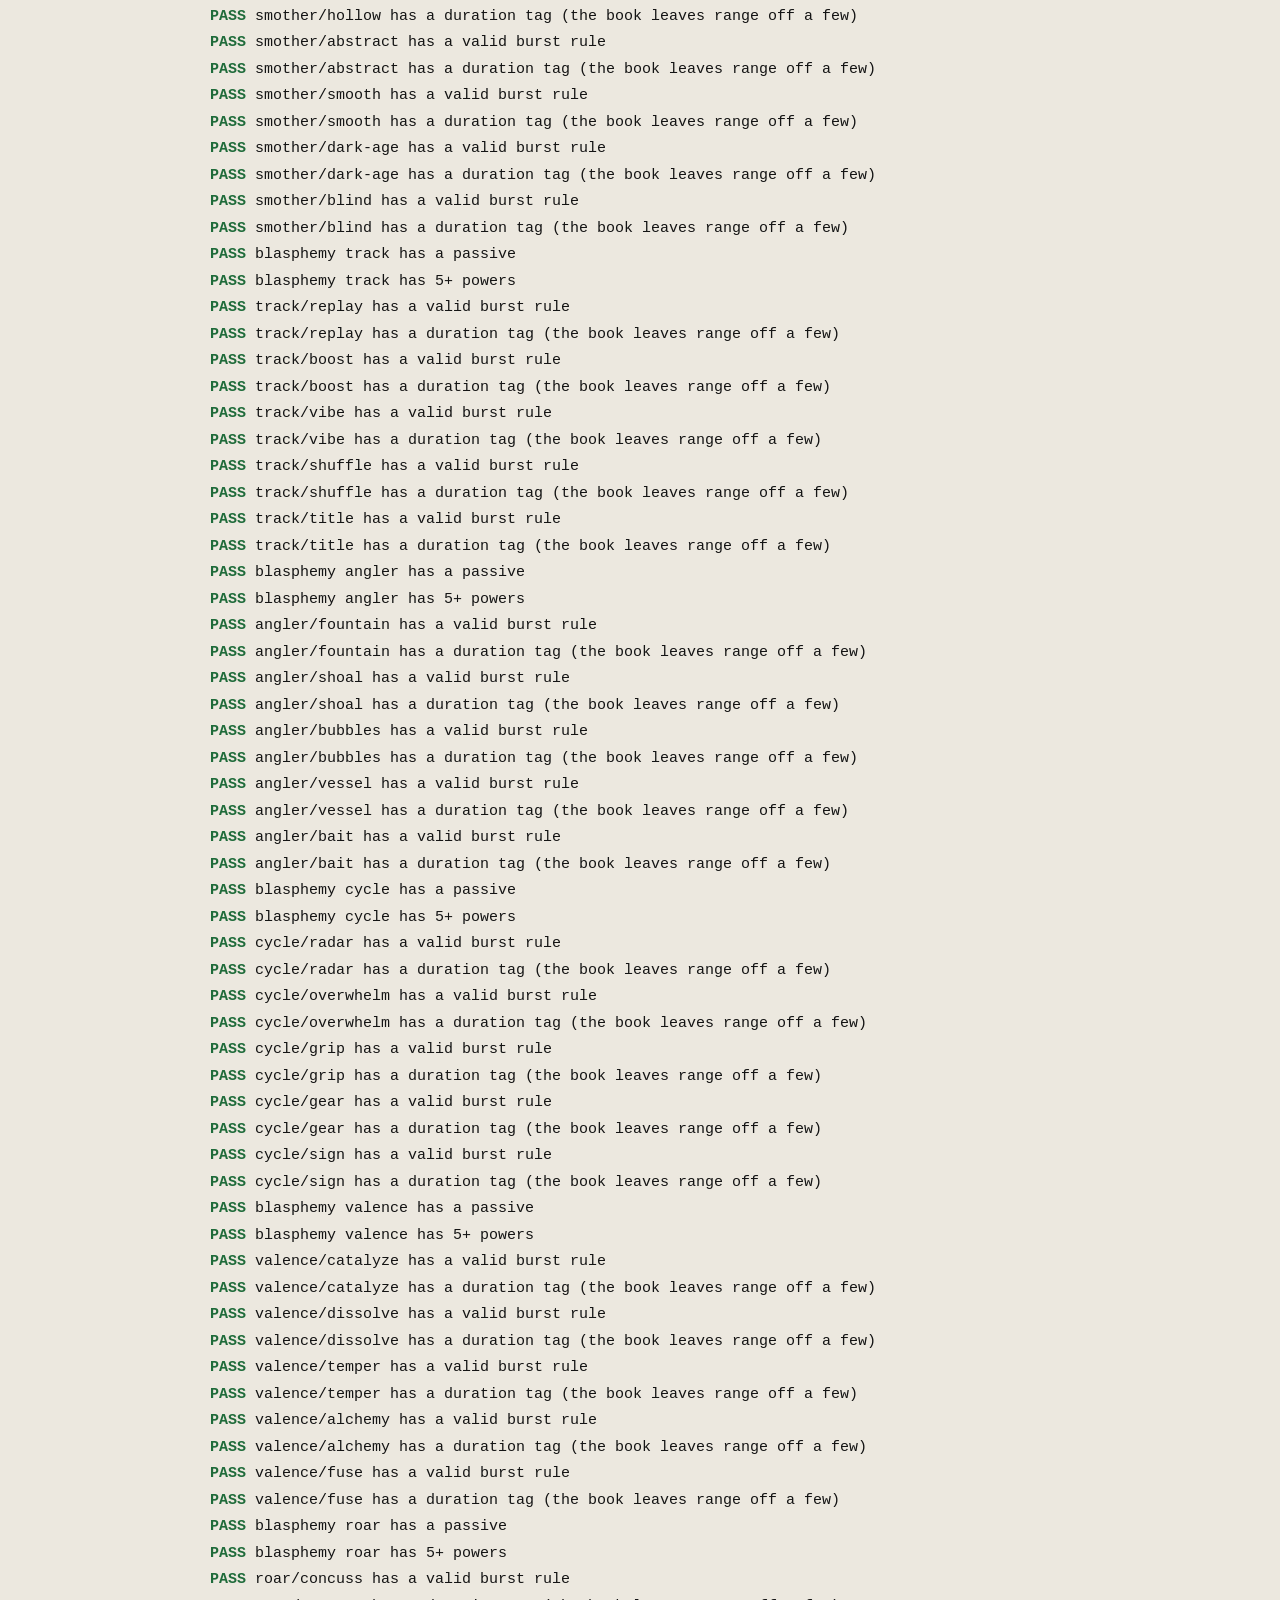
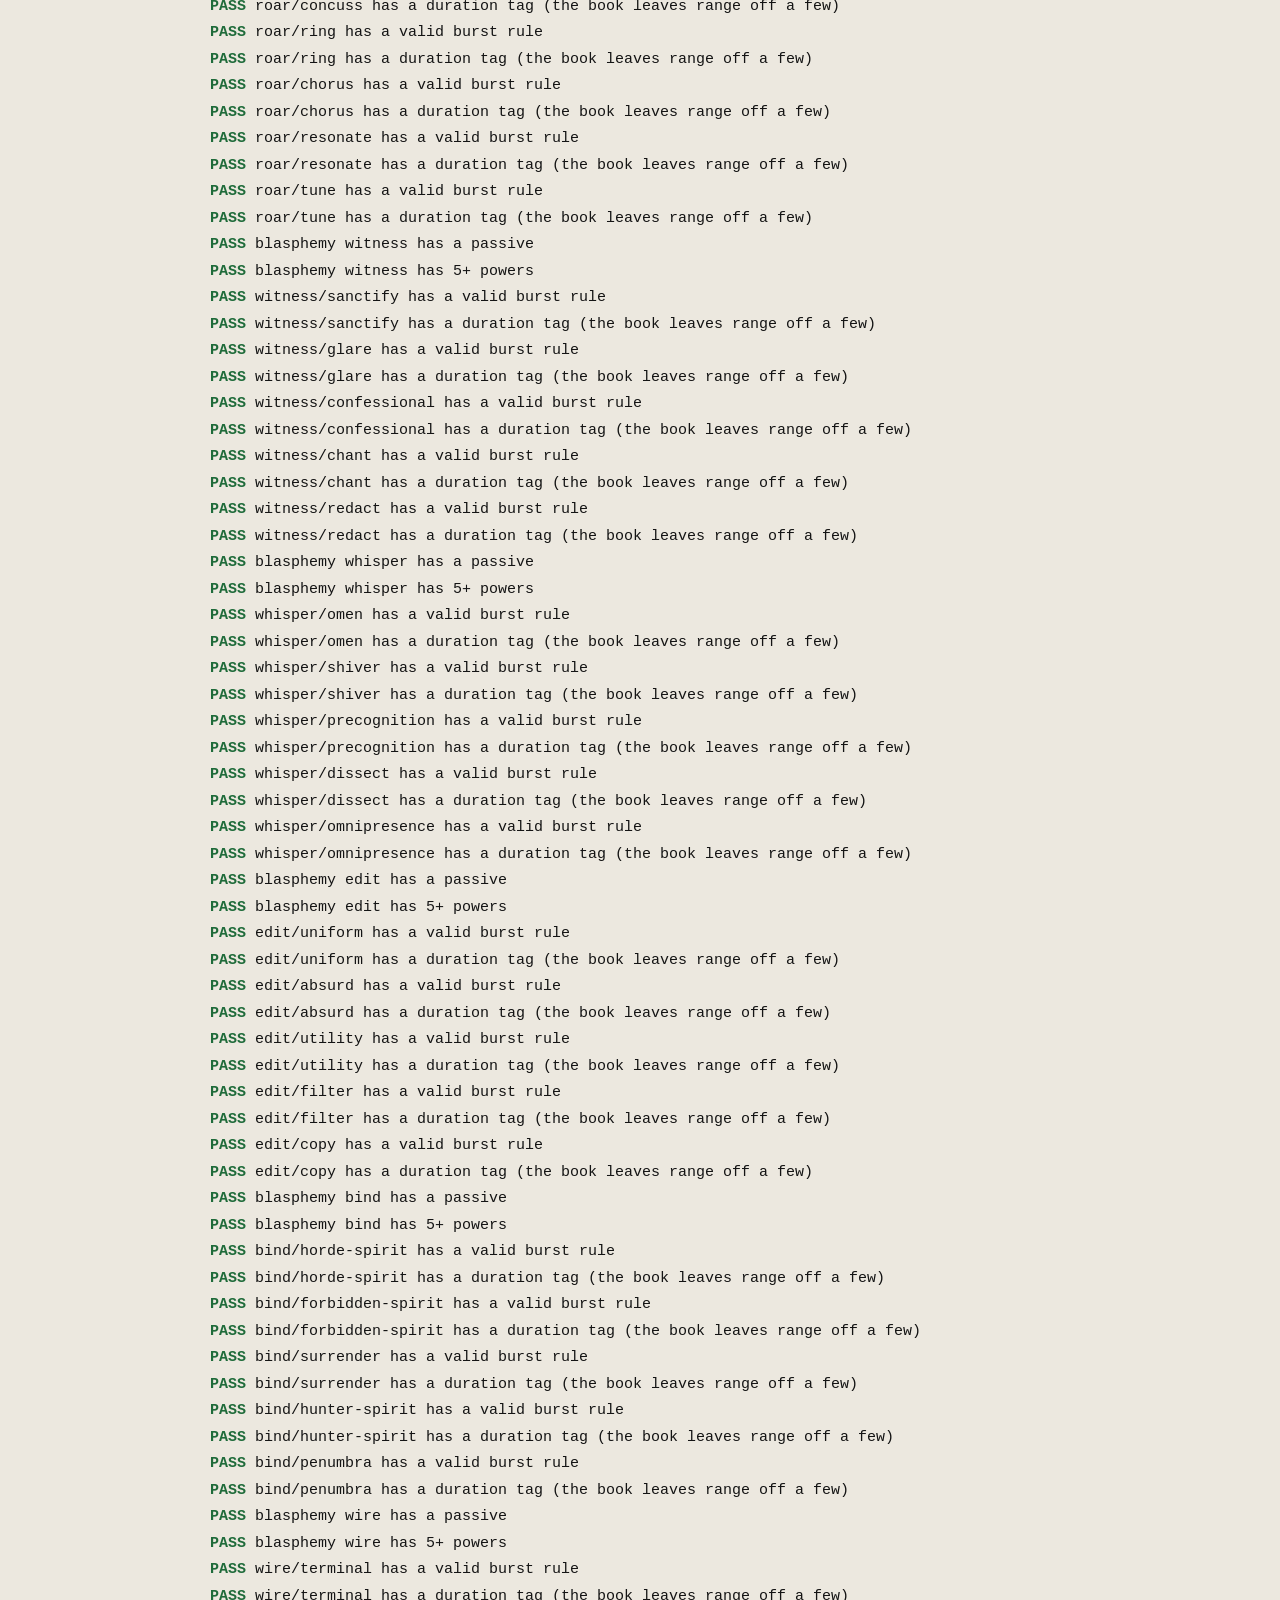
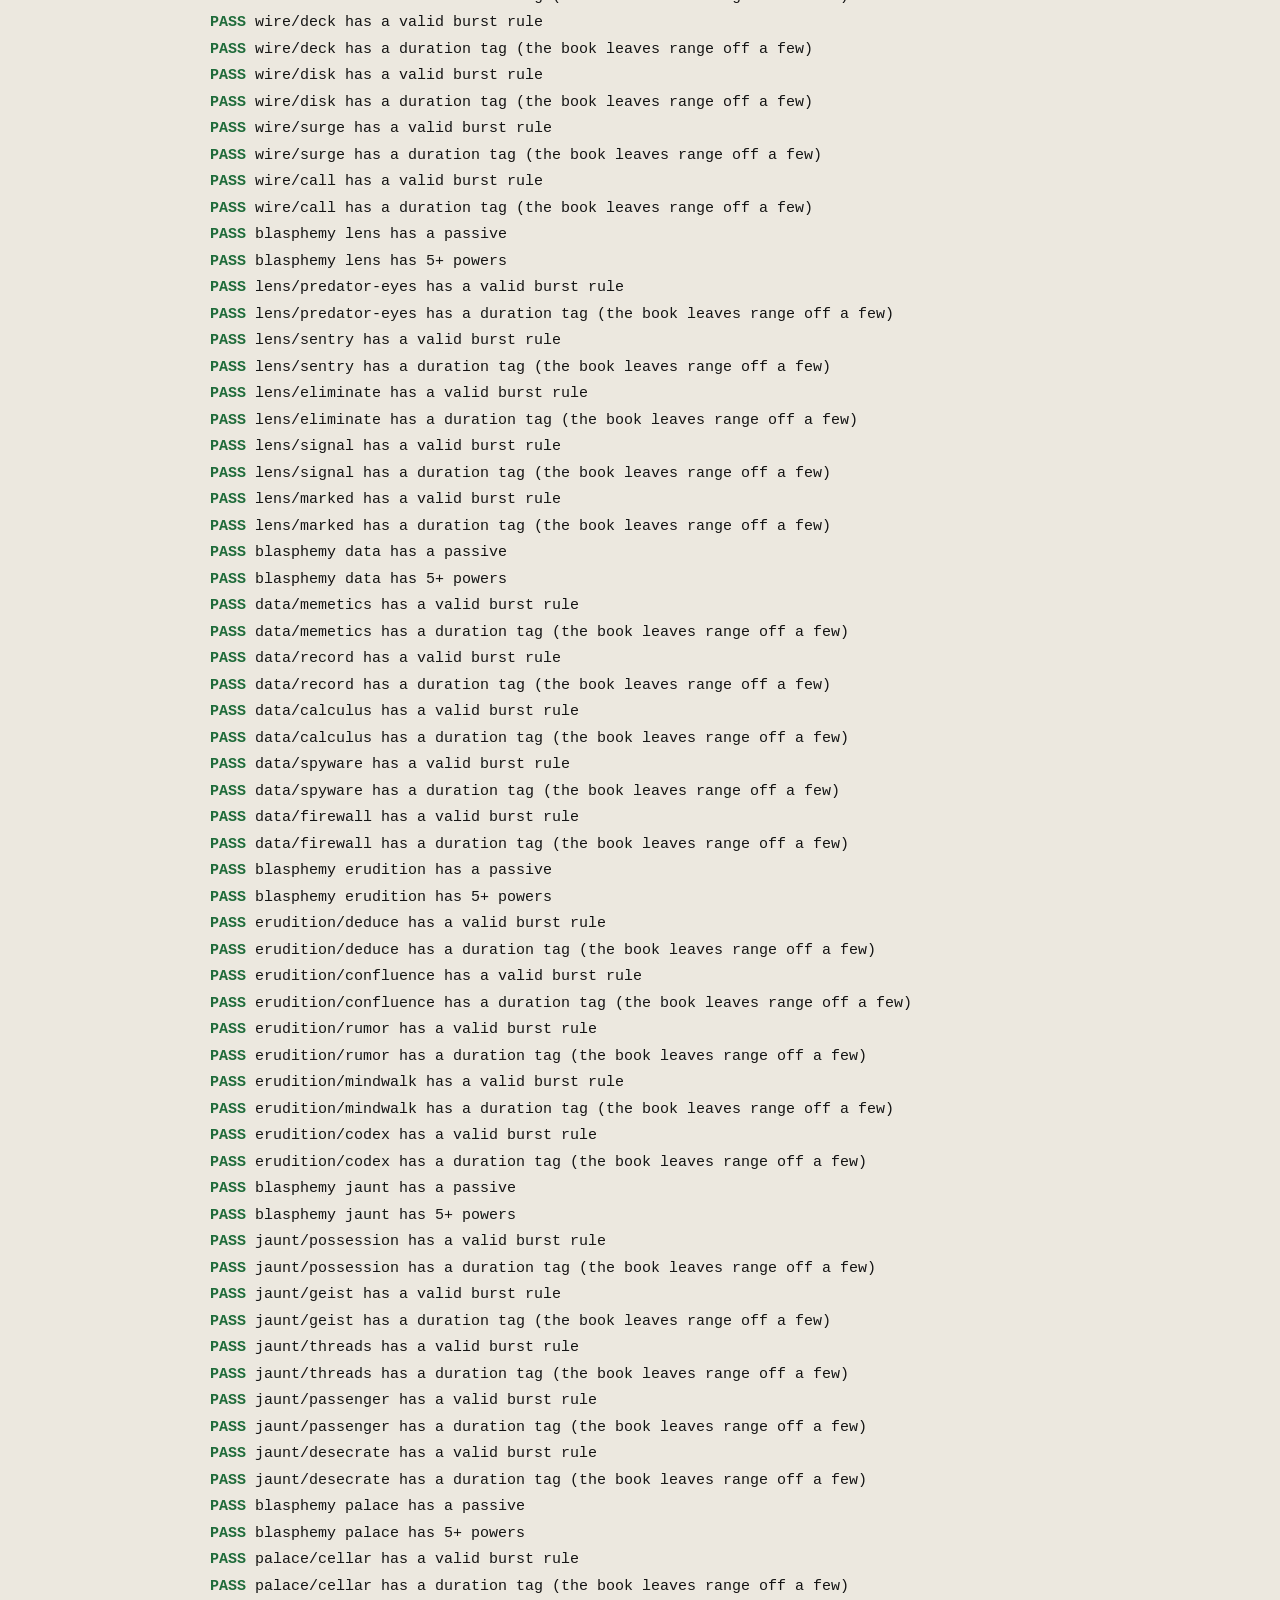
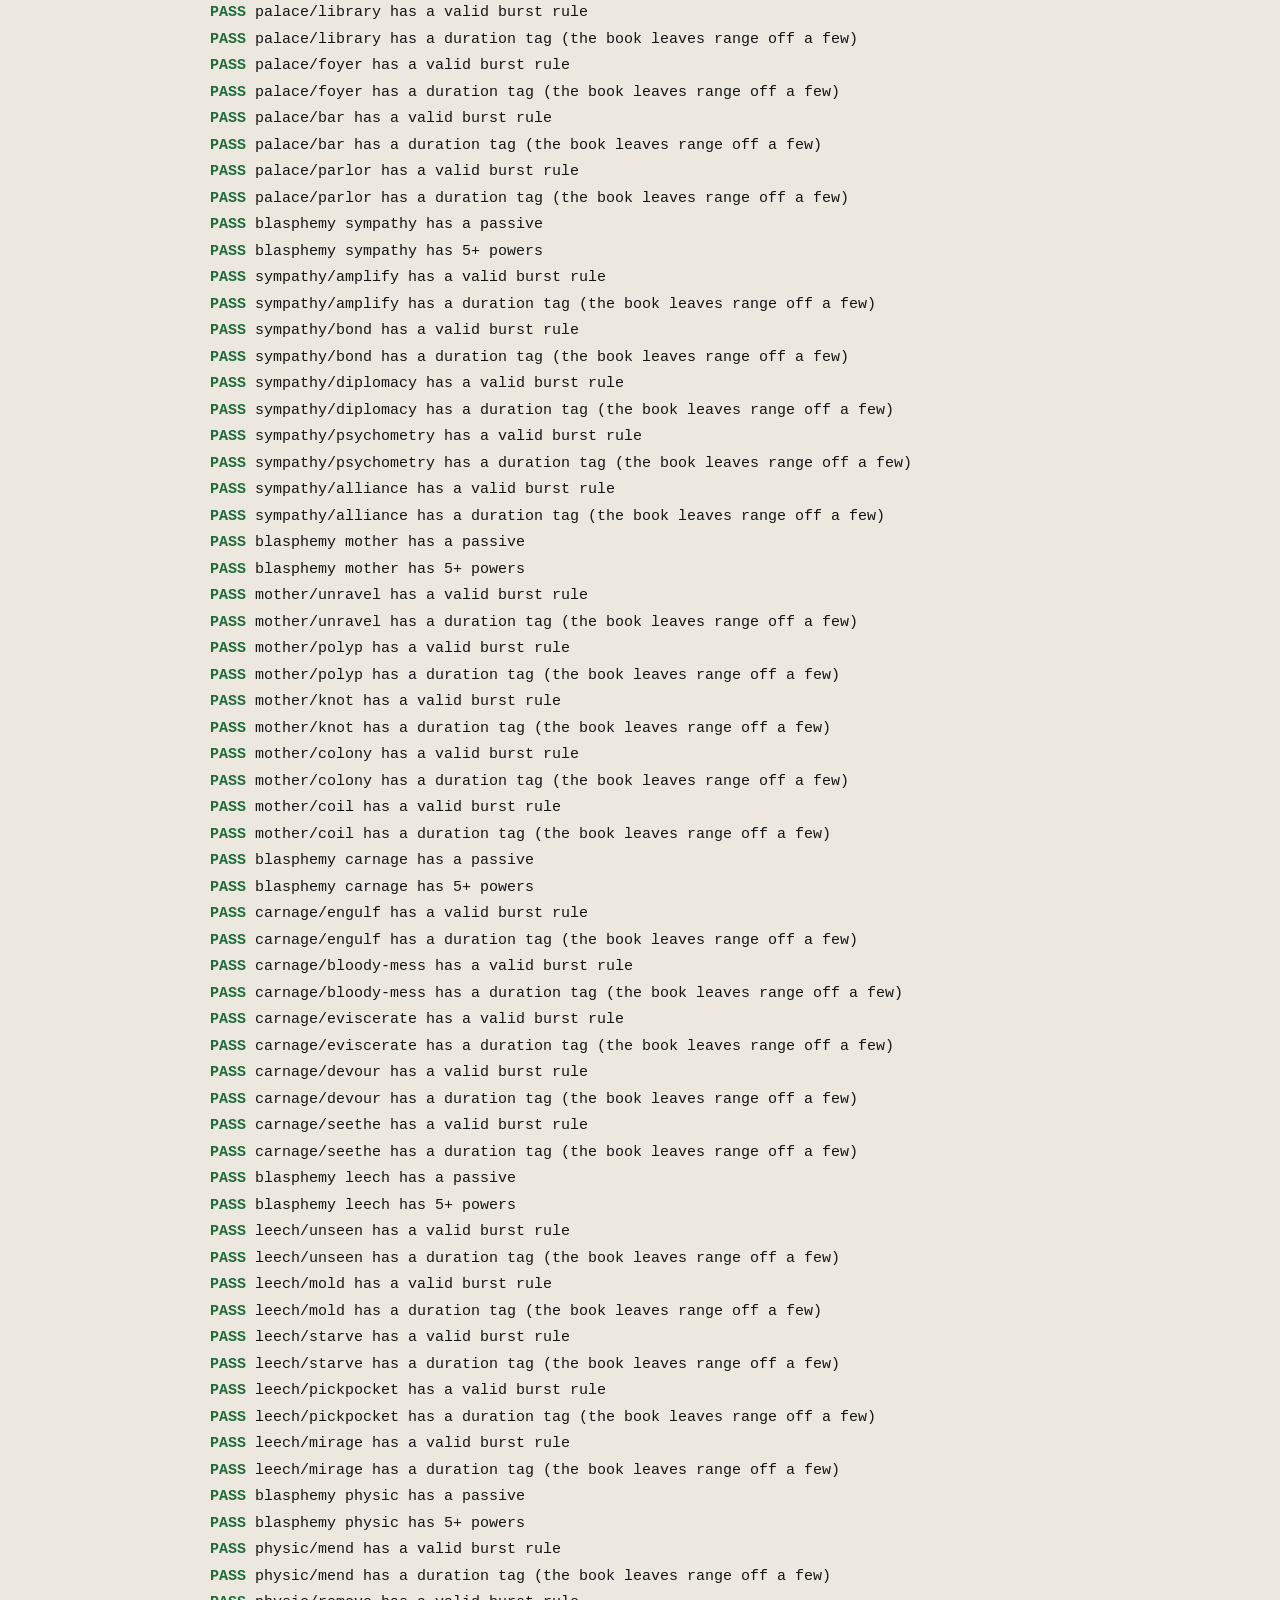
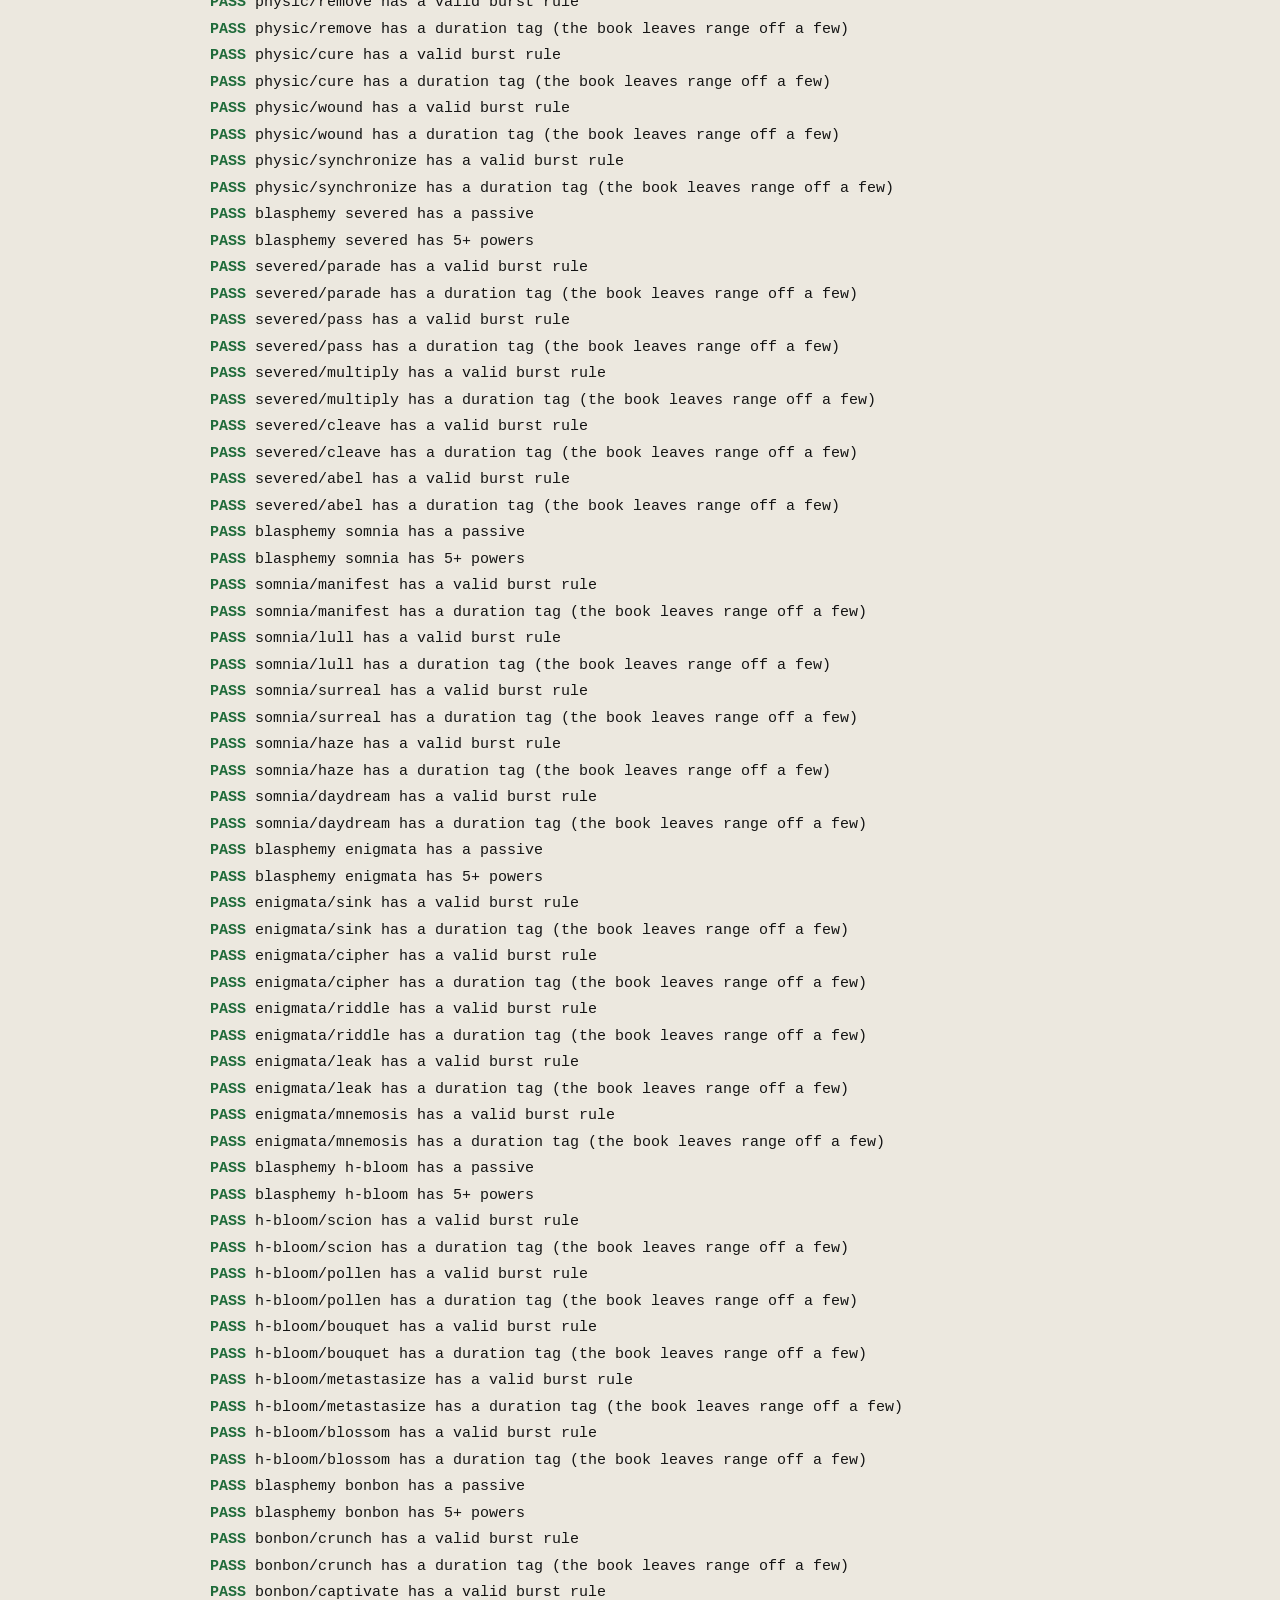
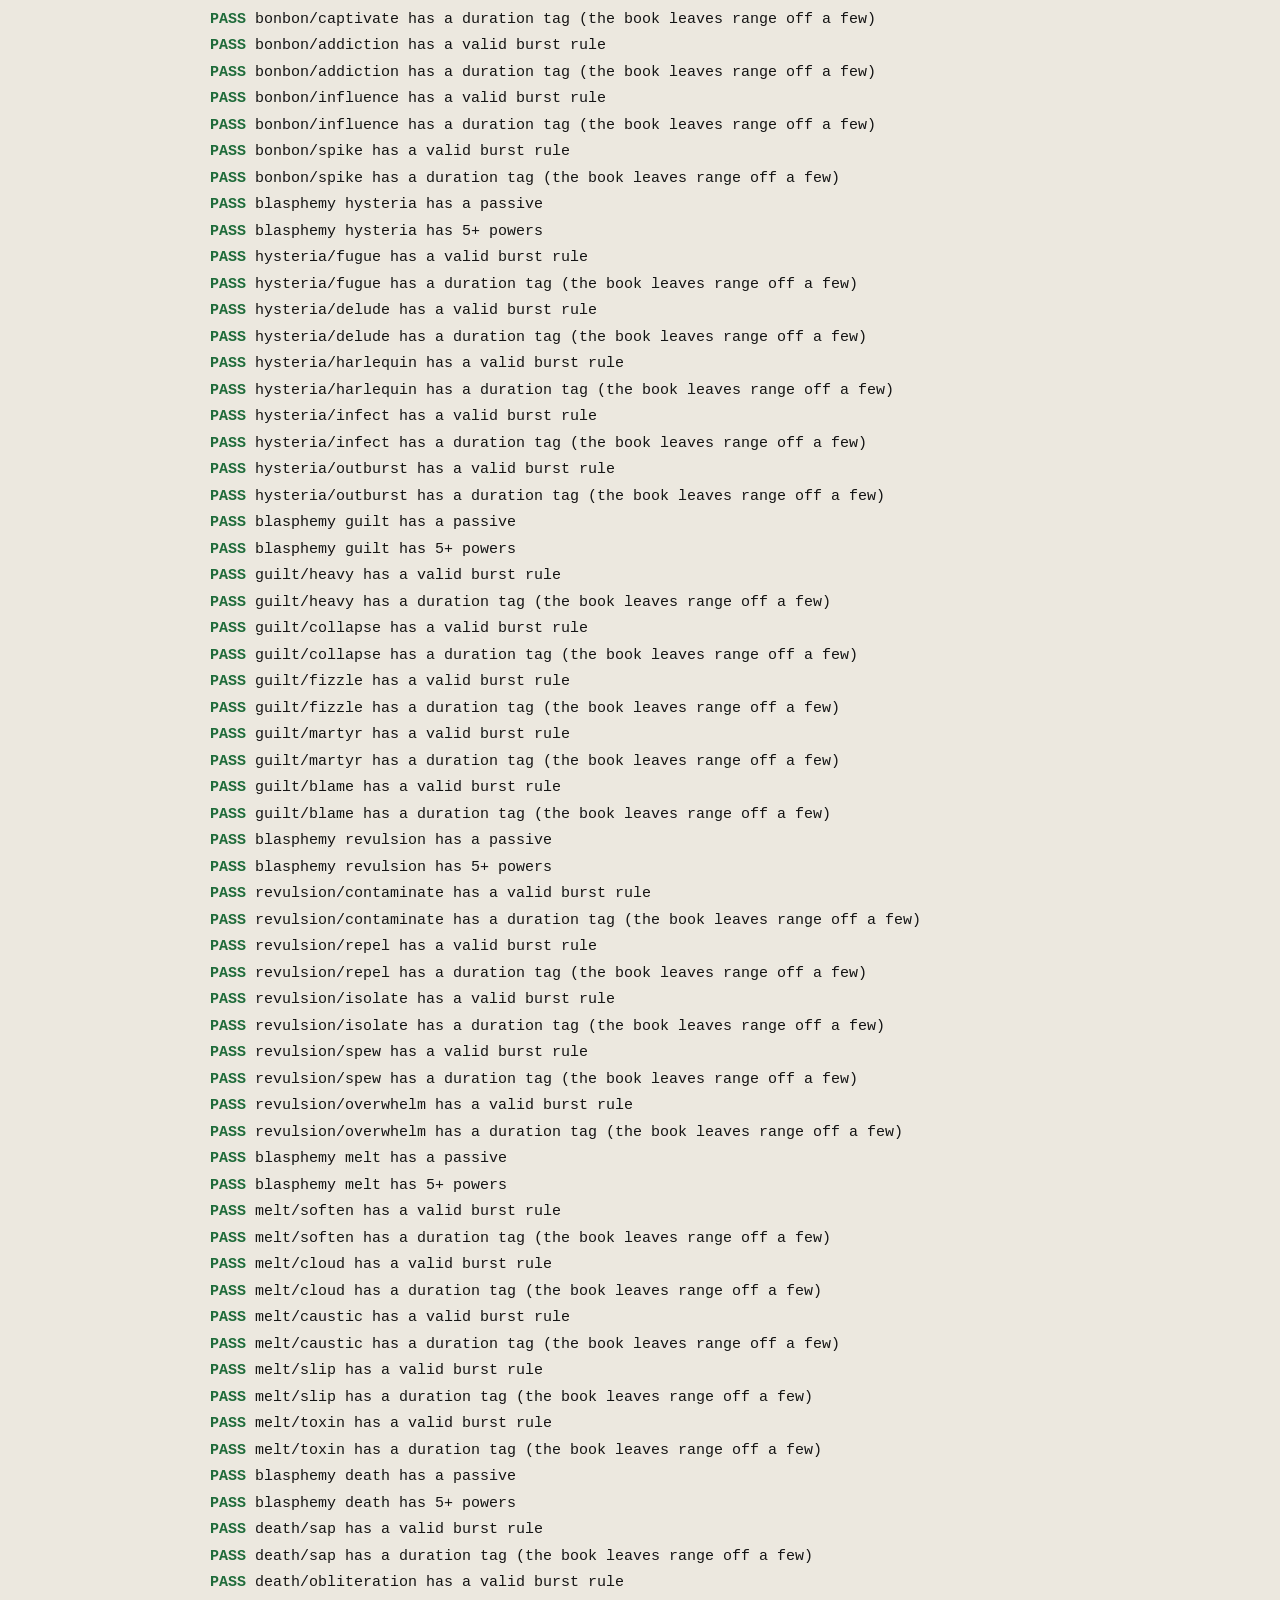
==== commit be9872a5: "Sin Strike is a free Bind extra, not a power to pick Games for Freaks 4 p.30 says Sin Strike, Sin Ev" ====
--- a/tests/rules-test.html
+++ b/tests/rules-test.html
@@ -563,7 +563,14 @@
 			var qb = R.blasphemy(q.blasphemy);
 			check(q.name + ": on " + q.blasphemy + ", replaces its passive", !!qb && qb.passive.id === q.replaces && q.source === "gff4");
 		});
-		check("Bind gains Sin Strike as a power", !!R.power("bind", "sin-strike"));
+		check("Sin Strike is not a bind power to pick", !R.power("bind", "sin-strike"));
+		check("Sin Strike, Sin Evolve and Menagerie are free bind extras", ["Sin Strike", "Sin Evolve", "Menagerie"].every(function (n) {
+			return R.blasphemy("bind").extras.some(function (x) { return x.title.indexOf(n) === 0; });
+		}));
+		var oldBind = R.randomCharacter(R.makeRng(7));
+		oldBind.blasphemies = [{ id: "bind", powers: ["sin-strike", "x"] }];
+		H.normalize(oldBind);
+		eq("a saved pick of Sin Strike is handed back", oldBind.blasphemies[0].powers, ["x"]);
 		var furnace = build("guardian", "painkiller", "ardence", ["sabre", "fury"]);
 		H.setQuirk(furnace, furnace.blasphemies[0], "void-furnace");
 		eq("Void Furnace swaps Sabre and Fury for Nihil and Black Matter", furnace.blasphemies[0].powers, ["nihil", "black-matter"]);
